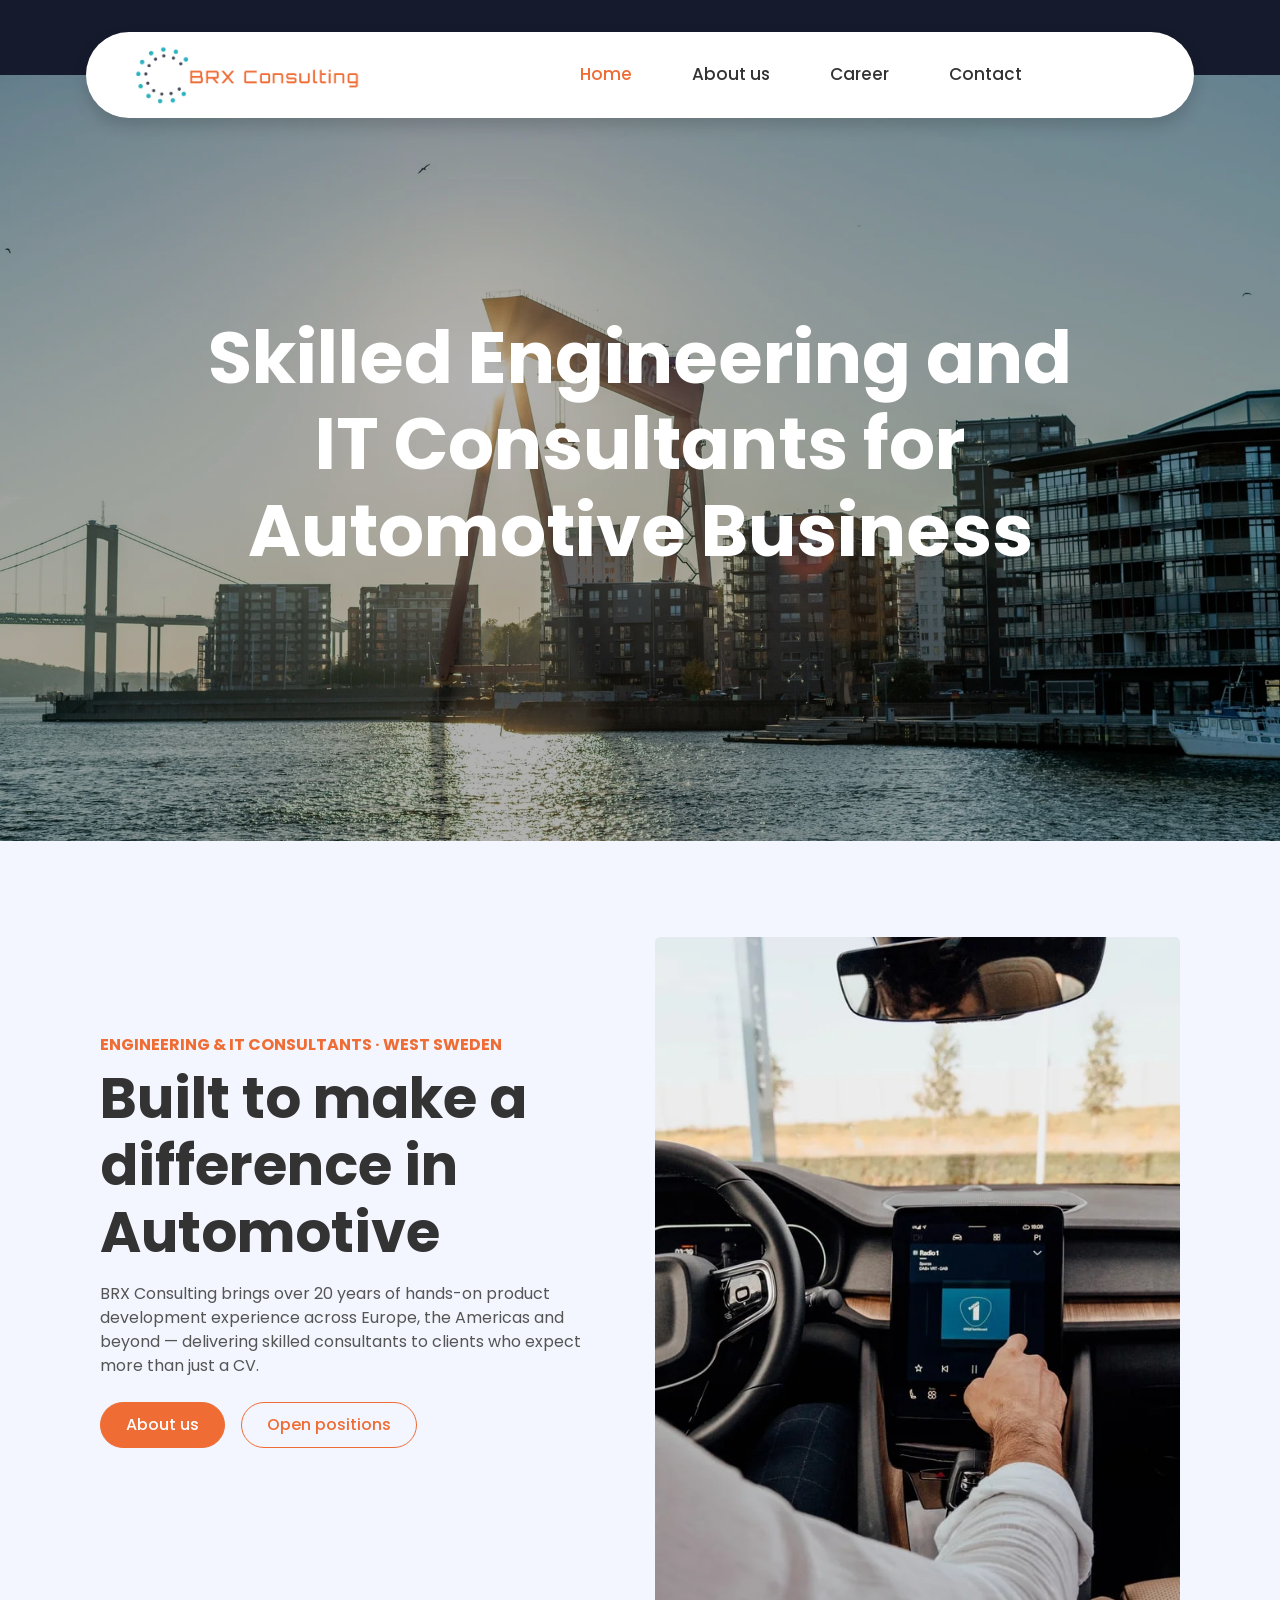
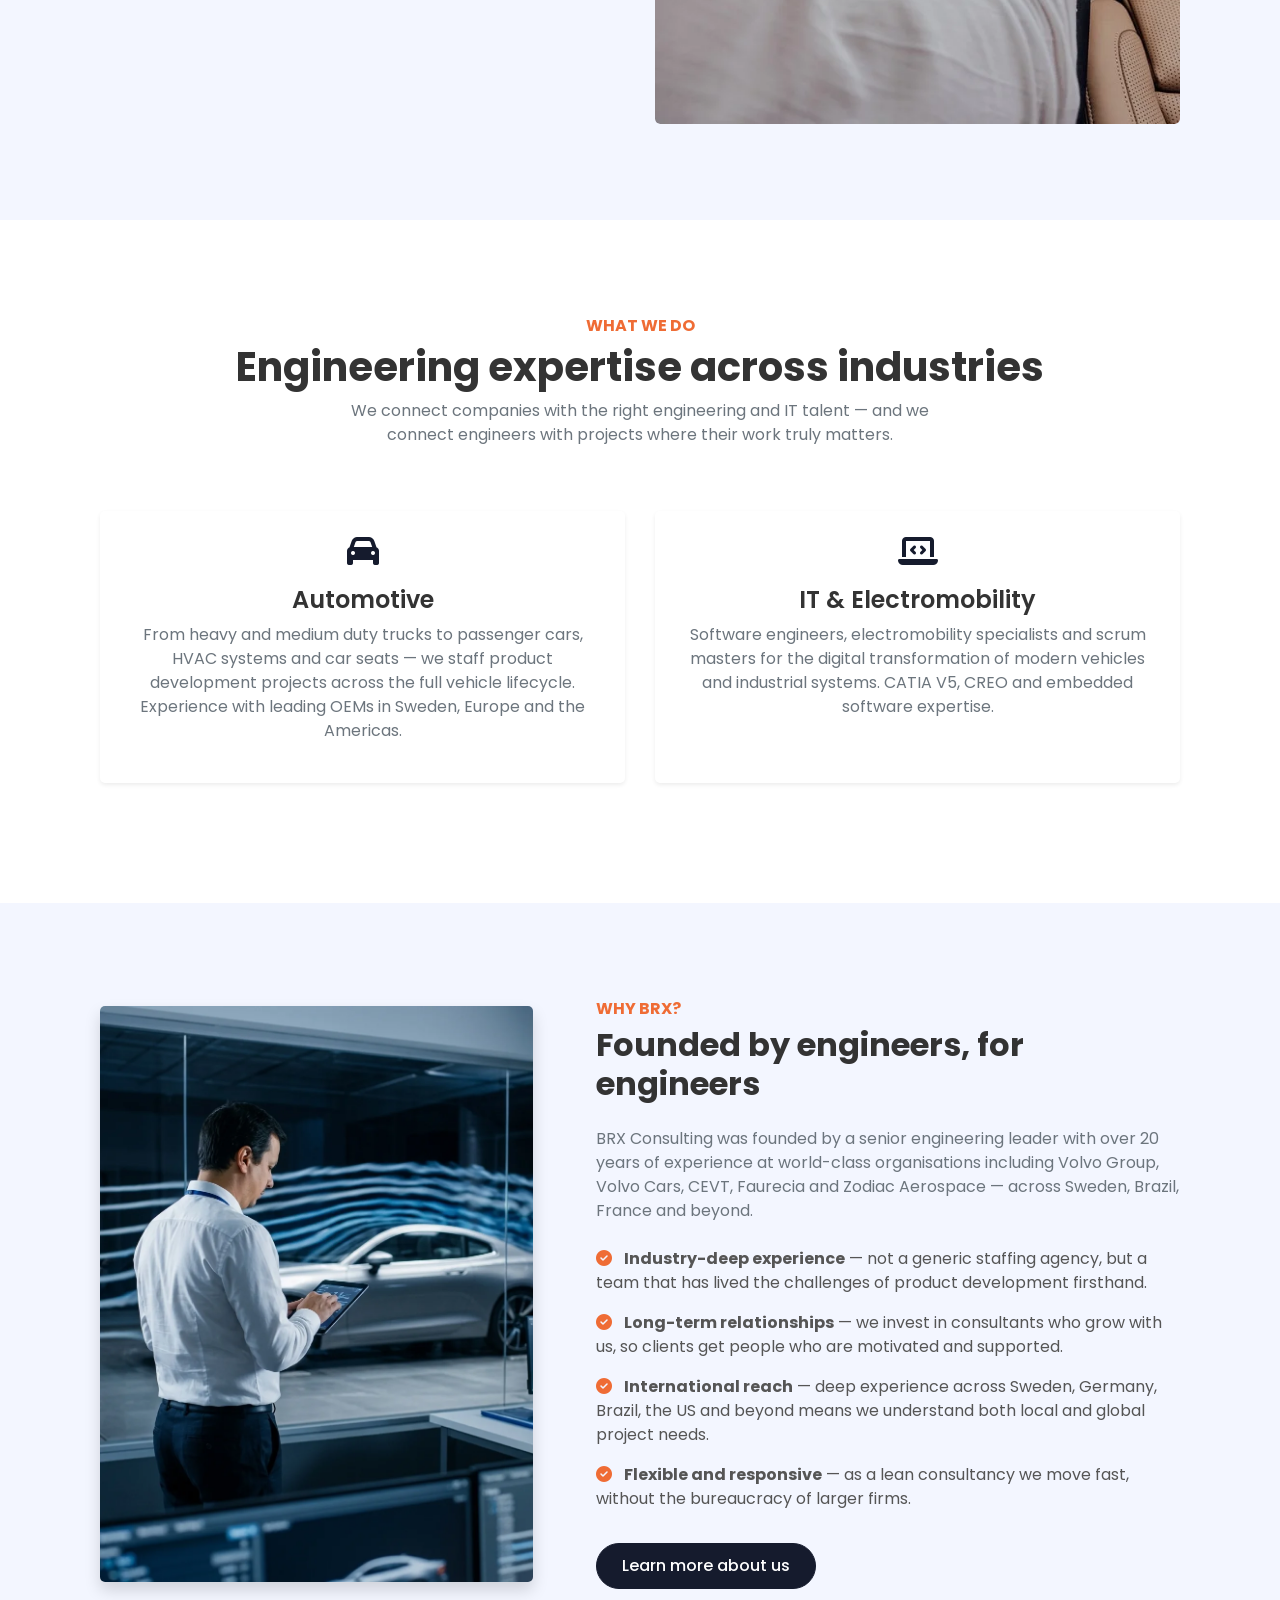
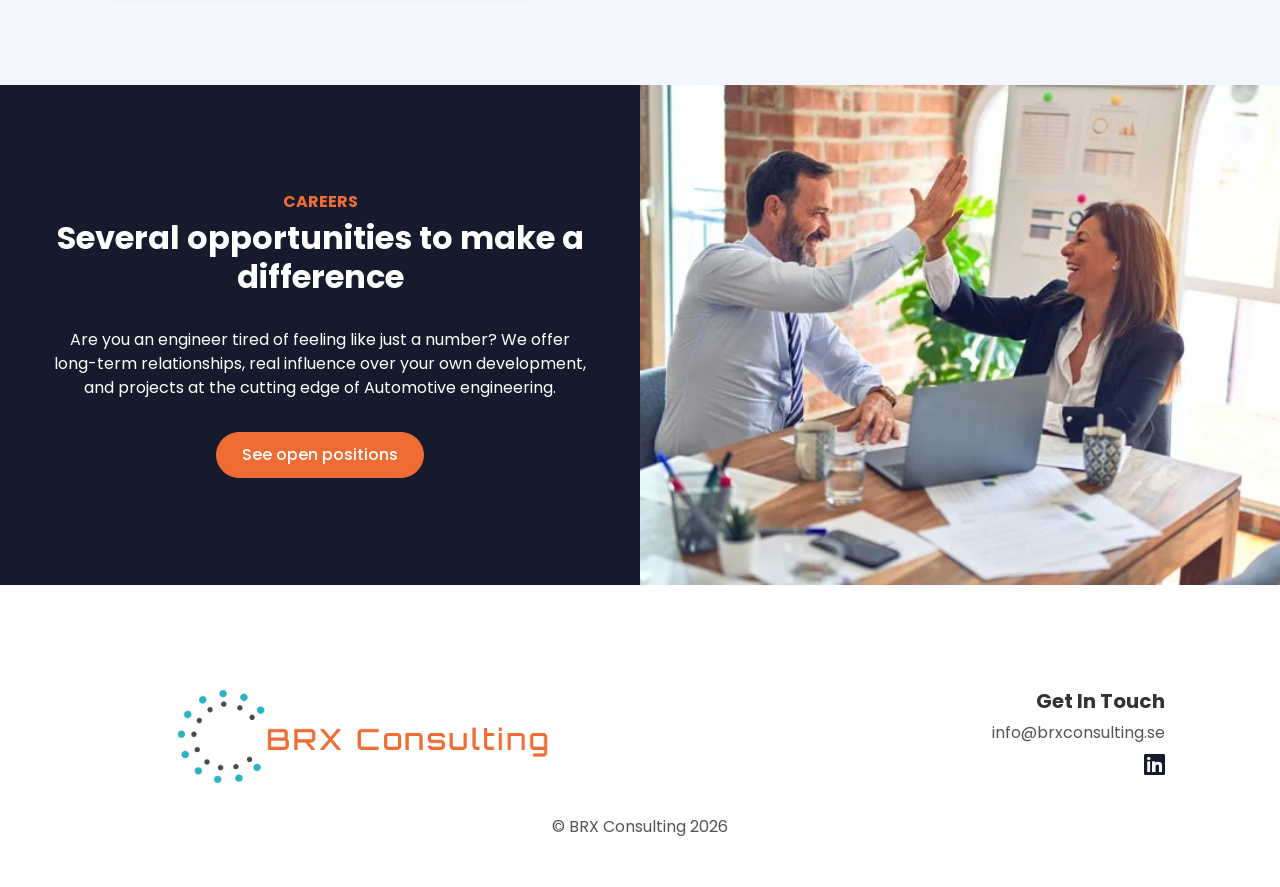
==== index.html @ 9d663b96 "Normalize navbar across pages to match index.html" ====
<!doctype html>
<html lang="en">
  <head>
    <!-- Google tag (gtag.js) -->
    <script
      async
      src="https://www.googletagmanager.com/gtag/js?id=G-FSFPS72T0J"
    ></script>
    <script>
      window.dataLayer = window.dataLayer || [];
      function gtag() {
        dataLayer.push(arguments);
      }
      gtag("js", new Date());

      gtag("config", "G-FSFPS72T0J");
    </script>
    <meta charset="UTF-8" />
    <meta http-equiv="X-UA-Compatible" content="IE=edge" />
    <meta name="viewport" content="width=device-width, initial-scale=1.0" />
    <meta
      name="keywords"
      content="Engineering consultants, Automotive, Sweden"
    />
    <meta
      name="description"
      content="BRX Consulting – Skilled Engineering and IT consultants specializing in Automotive industries. Based in west Sweden, serving global markets."
    />
    <title>BRX Consulting | Engineering & IT Consultants for Automotive</title>

    <!-- Favicon -->
    <link href="img/favicon.ico" rel="icon" />

    <!-- Google Web Fonts -->
    <link rel="preconnect" href="https://fonts.gstatic.com" />
    <link
      href="https://fonts.googleapis.com/css2?family=Poppins:wght@400;500;600;700&display=swap"
      rel="stylesheet"
    />

    <!-- Font Awesome -->
    <link
      rel="stylesheet"
      href="https://cdnjs.cloudflare.com/ajax/libs/font-awesome/6.1.1/css/all.min.css"
    />

    <link
      rel="preload"
      as="image"
      fetchpriority="high"
      href="img/home.webp"
      type="image/webp"
    />

    <!-- Stylesheet -->
    <link href="css/style.css" rel="stylesheet" />
  </head>
  <body>
    <div class="container-fluid bg-primary py-3 d-none d-md-block"></div>

    <!-- Navbar Start -->
    <div class="container-fluid position-relative nav-bar p-0">
      <div
        class="container-lg position-relative p-0 px-lg-3"
        style="z-index: 9"
      >
        <nav
          class="navbar navbar-expand-lg bg-white navbar-light shadow p-lg-0"
        >
          <a href="index.html" class="navbar-brand mx-md-5">
            <img src="img/logo_brx.png" height="60" alt="BRX Consulting logo" />
          </a>
          <button
            type="button"
            class="navbar-toggler"
            data-toggle="collapse"
            data-target="#navbarCollapse"
          >
            <span class="navbar-toggler-icon"></span>
          </button>
          <div
            class="collapse navbar-collapse justify-content-between"
            id="navbarCollapse"
          >
            <div class="navbar-nav m-auto py-0">
              <a href="index.html" class="nav-item nav-link active">Home</a>
              <a href="about.html" class="nav-item nav-link">About us</a>
              <a href="career.html" class="nav-item nav-link">Career</a>
              <a href="contact.html" class="nav-item nav-link">Contact</a>
            </div>
          </div>
        </nav>
      </div>
    </div>
    <!-- Navbar End -->

    <!-- Header start -->
    <header class="home-header">
      <div class="p-3" style="max-width: 900px">
        <h1 class="display-3 text-white mb-md-4">
          Skilled Engineering and IT Consultants for Automotive Business
        </h1>
      </div>
    </header>
    <!-- Header End -->

    <!-- About Start -->
    <section class="container-fluid py-5">
      <div class="container py-5">
        <div class="row">
          <div class="col-lg-6 py-lg-5 pb-3 my-lg-5 text-center text-lg-left">
            <p
              class="hero-eyebrow text-warning font-weight-bold text-uppercase mb-2"
            >
              Engineering &amp; IT Consultants · West Sweden
            </p>
            <h2 class="display-4 font-weight-bold">
              Built to make a difference in Automotive
            </h2>
            <p class="mt-3 mb-4">
              BRX Consulting brings over 20 years of hands-on product
              development experience across Europe, the Americas and beyond —
              delivering skilled consultants to clients who expect more than
              just a CV.
            </p>
            <div
              class="d-flex justify-content-center justify-content-lg-start flex-wrap gap-3"
            >
              <a href="about.html" class="btn btn-warning">About us</a>
              <a href="career.html" class="btn btn-outline-warning"
                >Open positions</a
              >
            </div>
          </div>
          <div class="col-lg-6">
            <div class="position-relative h-100 rounded overflow-hidden">
              <img
                class="img-fluid rounded shadow"
                src="img/home-about.webp"
                width="620"
                height="960"
                alt="BRX Consulting engineering team at work"
                loading="lazy"
              />
            </div>
          </div>
        </div>
      </div>
    </section>
    <!-- About End -->

    <!-- What We Do Start -->
    <div class="container-fluid py-5 bg-light">
      <div class="container py-5">
        <div class="row mb-5 text-center">
          <div class="col-12">
            <h6 class="text-warning text-uppercase font-weight-bold">
              What we do
            </h6>
            <h1 class="section-title">
              Engineering expertise across industries
            </h1>
            <p class="text-muted mx-auto" style="max-width: 600px">
              We connect companies with the right engineering and IT talent —
              and we connect engineers with projects where their work truly
              matters.
            </p>
          </div>
        </div>
        <div class="row">
          <div class="col-md-6 mb-4">
            <div class="service-card h-100 p-4 text-center shadow-sm rounded">
              <div class="service-icon mb-3">
                <i class="fas fa-car fa-2x text-primary"></i>
              </div>
              <h4>Automotive</h4>
              <p class="text-muted">
                From heavy and medium duty trucks to passenger cars, HVAC
                systems and car seats — we staff product development projects
                across the full vehicle lifecycle. Experience with leading OEMs
                in Sweden, Europe and the Americas.
              </p>
            </div>
          </div>
          <div class="col-md-6 mb-4">
            <div class="service-card h-100 p-4 text-center shadow-sm rounded">
              <div class="service-icon mb-3">
                <i class="fas fa-laptop-code fa-2x text-primary"></i>
              </div>
              <h4>IT &amp; Electromobility</h4>
              <p class="text-muted">
                Software engineers, electromobility specialists and scrum
                masters for the digital transformation of modern vehicles and
                industrial systems. CATIA V5, CREO and embedded software
                expertise.
              </p>
            </div>
          </div>
        </div>
      </div>
    </div>
    <!-- What We Do End -->

    <!-- Why BRX Start -->
    <div class="container-fluid py-5">
      <div class="container py-5">
        <div class="row align-items-center">
          <div class="col-lg-5 mb-5 mb-lg-0">
            <img
              src="img/engineer.webp"
              width="896"
              height="1195"
              alt="Engineering professionals at BRX Consulting"
              class="img-fluid rounded shadow"
              loading="lazy"
            />
          </div>
          <div class="col-lg-7 pl-lg-5">
            <h6 class="text-warning text-uppercase font-weight-bold">
              Why BRX?
            </h6>
            <h2 class="mb-4">Founded by engineers, for engineers</h2>
            <p class="text-muted">
              BRX Consulting was founded by a senior engineering leader with
              over 20 years of experience at world-class organisations including
              Volvo Group, Volvo Cars, CEVT, Faurecia and Zodiac Aerospace —
              across Sweden, Brazil, France and beyond.
            </p>
            <ul class="list-unstyled mt-4">
              <li class="mb-3">
                <i class="fas fa-check-circle text-warning mr-2"></i>
                <strong>Industry-deep experience</strong> — not a generic
                staffing agency, but a team that has lived the challenges of
                product development firsthand.
              </li>
              <li class="mb-3">
                <i class="fas fa-check-circle text-warning mr-2"></i>
                <strong>Long-term relationships</strong> — we invest in
                consultants who grow with us, so clients get people who are
                motivated and supported.
              </li>
              <li class="mb-3">
                <i class="fas fa-check-circle text-warning mr-2"></i>
                <strong>International reach</strong> — deep experience across
                Sweden, Germany, Brazil, the US and beyond means we understand
                both local and global project needs.
              </li>
              <li class="mb-3">
                <i class="fas fa-check-circle text-warning mr-2"></i>
                <strong>Flexible and responsive</strong> — as a lean consultancy
                we move fast, without the bureaucracy of larger firms.
              </li>
            </ul>
            <a href="about.html" class="btn btn-primary mt-3"
              >Learn more about us</a
            >
          </div>
        </div>
      </div>
    </div>
    <!-- Why BRX End -->

    <!-- Job Start -->
    <section class="container-fluid px-0">
      <div class="row bg-primary m-0">
        <div class="col-md-6 py-5 py-md-0 px-0">
          <div
            class="h-100 d-flex flex-column align-items-center justify-content-center text-center p-5"
          >
            <h6 class="text-warning text-uppercase font-weight-bold">
              Careers
            </h6>
            <h2 class="text-white mb-3">
              Several opportunities to make a difference
            </h2>
            <p class="text-white mt-3 mb-4">
              Are you an engineer tired of feeling like just a number? We offer
              long-term relationships, real influence over your own development,
              and projects at the cutting edge of Automotive engineering.
            </p>
            <a href="career.html" class="btn btn-warning mt-2"
              >See open positions</a
            >
          </div>
        </div>
        <div class="col-md-6 px-0" style="min-height: 500px">
          <div class="position-relative h-100">
            <img
              class="position-absolute w-100 h-100"
              src="img/job.webp"
              width="640"
              height="427"
              alt="Engineering career opportunities at BRX Consulting"
              loading="lazy"
              style="object-fit: cover"
            />
          </div>
        </div>
      </div>
    </section>
    <!-- Job End -->

    <!-- Footer Start -->
    <footer class="container-fluid footer bg-light pt-5">
      <div class="container text-center py-5">
        <div class="row">
          <div class="col-md-6 mb-4">
            <a href="index.html" class="navbar-brand m-0">
              <img class="foot-logo" src="img/logo_brx.png" alt="logo" />
            </a>
          </div>
          <div class="col-md-6 mt-2 mb-4">
            <div class="row">
              <div class="col-sm-12 text-center text-sm-right mb-3 mb-sm-0">
                <h5 class="font-weight-bold mb-2">Get In Touch</h5>
                <p class="mb-2">info@brxconsulting.se</p>
                <a
                  href="https://www.linkedin.com/company/brxconsultingsweden/"
                  target="_blank"
                  class="a-social"
                  ><i class="fa-brands fa-linkedin fa-xl"></i
                ></a>
              </div>
            </div>
          </div>
          <div class="col-12">
            <p class="m-0">
              &copy; BRX Consulting
              <span id="current-year"></span>
            </p>
          </div>
        </div>
      </div>
    </footer>
    <!-- Footer End -->

    <!-- Back to Top -->
    <button
      type="button"
      class="btn btn-warning btn-floating px-3"
      id="btn-back-to-top"
    >
      <i class="fas fa-arrow-up"></i>
    </button>

    <script src="https://code.jquery.com/jquery-3.4.1.min.js"></script>
    <script src="https://stackpath.bootstrapcdn.com/bootstrap/4.4.1/js/bootstrap.bundle.min.js"></script>
    <script src="js/main.js"></script>
  </body>
</html>
---- css/style.css ----
@charset "UTF-8";
/******* Bootstrap Theming ********/
/*!
 * Bootstrap v4.5.3 (https://getbootstrap.com/)
 * Copyright 2011-2020 The Bootstrap Authors
 * Copyright 2011-2020 Twitter, Inc.
 * Licensed under MIT (https://github.com/twbs/bootstrap/blob/main/LICENSE)
 */
:root {
  --blue: #007bff;
  --indigo: #6610f2;
  --purple: #6f42c1;
  --pink: #e83e8c;
  --red: #dc3545;
  --orange: #fd7e14;
  --yellow: #ffc107;
  --green: #28a745;
  --teal: #20c997;
  --cyan: #17a2b8;
  --white: #fff;
  --gray: #6c757d;
  --gray-dark: #343a40;
  --primary: #151b2d;
  --secondary: #62c3e7;
  --success: #28a745;
  --info: #17a2b8;
  --warning: #ef6c35;
  --danger: #dc3545;
  --light: #ffffff;
  --dark: #333333;
  --breakpoint-xs: 0;
  --breakpoint-sm: 576px;
  --breakpoint-md: 768px;
  --breakpoint-lg: 992px;
  --breakpoint-xl: 1200px;
  --font-family-sans-serif: "Poppins", sans-serif;
  --font-family-monospace:
    SFMono-Regular, Menlo, Monaco, Consolas, "Liberation Mono", "Courier New",
    monospace;
}

*,
*::before,
*::after {
  box-sizing: border-box;
}

html {
  font-family: sans-serif;
  line-height: 1.15;
  -webkit-text-size-adjust: 100%;
  -webkit-tap-highlight-color: rgba(0, 0, 0, 0);
}

article,
aside,
figcaption,
figure,
footer,
header,
hgroup,
main,
nav,
section {
  display: block;
}

body {
  margin: 0;
  font-family: "Poppins", sans-serif;
  font-size: 1rem;
  font-weight: 400;
  line-height: 1.5;
  color: #555555;
  text-align: left;
  background-color: #f3f6ff;
}

[tabindex="-1"]:focus:not(:focus-visible) {
  outline: 0 !important;
}

hr {
  box-sizing: content-box;
  height: 0;
  overflow: visible;
}

h1,
h2,
h3,
h4,
h5,
h6 {
  margin-top: 0;
  margin-bottom: 0.5rem;
}

p {
  margin-top: 0;
  margin-bottom: 1rem;
}

abbr[title],
abbr[data-original-title] {
  text-decoration: underline;
  text-decoration: underline dotted;
  cursor: help;
  border-bottom: 0;
  text-decoration-skip-ink: none;
}

address {
  margin-bottom: 1rem;
  font-style: normal;
  line-height: inherit;
}

ol,
ul,
dl {
  margin-top: 0;
  margin-bottom: 1rem;
}

ol ol,
ul ul,
ol ul,
ul ol {
  margin-bottom: 0;
}

dt {
  font-weight: 700;
}

dd {
  margin-bottom: 0.5rem;
  margin-left: 0;
}

blockquote {
  margin: 0 0 1rem;
}

b,
strong {
  font-weight: bolder;
}

small {
  font-size: 80%;
}

sub,
sup {
  position: relative;
  font-size: 75%;
  line-height: 0;
  vertical-align: baseline;
}

sub {
  bottom: -0.25em;
}

sup {
  top: -0.5em;
}

a {
  color: #151b2d;
  text-decoration: none;
  background-color: transparent;
}
a:hover {
  color: black;
  text-decoration: underline;
}

a:not([href]):not([class]) {
  color: inherit;
  text-decoration: none;
}
a:not([href]):not([class]):hover {
  color: inherit;
  text-decoration: none;
}

pre,
code,
kbd,
samp {
  font-family:
    SFMono-Regular, Menlo, Monaco, Consolas, "Liberation Mono", "Courier New",
    monospace;
  font-size: 1em;
}

pre {
  margin-top: 0;
  margin-bottom: 1rem;
  overflow: auto;
  -ms-overflow-style: scrollbar;
}

figure {
  margin: 0 0 1rem;
}

img {
  vertical-align: middle;
  border-style: none;
}

svg {
  overflow: hidden;
  vertical-align: middle;
}

table {
  border-collapse: collapse;
}

caption {
  padding-top: 0.75rem;
  padding-bottom: 0.75rem;
  color: #6c757d;
  text-align: left;
  caption-side: bottom;
}

th {
  text-align: inherit;
  text-align: -webkit-match-parent;
}

label {
  display: inline-block;
  margin-bottom: 0.5rem;
}

button {
  border-radius: 0;
}

button:focus {
  outline: 1px dotted;
  outline: 5px auto -webkit-focus-ring-color;
}

input,
button,
select,
optgroup,
textarea {
  margin: 0;
  font-family: inherit;
  font-size: inherit;
  line-height: inherit;
}

button,
input {
  overflow: visible;
}

button,
select {
  text-transform: none;
}

[role="button"] {
  cursor: pointer;
}

select {
  word-wrap: normal;
}

button,
[type="button"],
[type="reset"],
[type="submit"] {
  -webkit-appearance: button;
}

button:not(:disabled),
[type="button"]:not(:disabled),
[type="reset"]:not(:disabled),
[type="submit"]:not(:disabled) {
  cursor: pointer;
}

button::-moz-focus-inner,
[type="button"]::-moz-focus-inner,
[type="reset"]::-moz-focus-inner,
[type="submit"]::-moz-focus-inner {
  padding: 0;
  border-style: none;
}

input[type="radio"],
input[type="checkbox"] {
  box-sizing: border-box;
  padding: 0;
}

textarea {
  overflow: auto;
  resize: vertical;
}

fieldset {
  min-width: 0;
  padding: 0;
  margin: 0;
  border: 0;
}

legend {
  display: block;
  width: 100%;
  max-width: 100%;
  padding: 0;
  margin-bottom: 0.5rem;
  font-size: 1.5rem;
}
@media (max-width: 1200px) {
  legend {
    font-size: calc(1.275rem + 0.3vw);
  }
}
legend {
  line-height: inherit;
  color: inherit;
  white-space: normal;
}

progress {
  vertical-align: baseline;
}

[type="number"]::-webkit-inner-spin-button,
[type="number"]::-webkit-outer-spin-button {
  height: auto;
}

[type="search"] {
  outline-offset: -2px;
  -webkit-appearance: none;
}

[type="search"]::-webkit-search-decoration {
  -webkit-appearance: none;
}

::-webkit-file-upload-button {
  font: inherit;
  -webkit-appearance: button;
}

output {
  display: inline-block;
}

summary {
  display: list-item;
  cursor: pointer;
}

template {
  display: none;
}

[hidden] {
  display: none !important;
}

h1,
h2,
h3,
h4,
h5,
h6,
.h1,
.h2,
.h3,
.h4,
.h5,
.h6 {
  margin-bottom: 0.5rem;
  font-weight: 500;
  line-height: 1.2;
  color: #333333;
}

h1,
.h1 {
  font-size: 2.5rem;
}
@media (max-width: 1200px) {
  h1,
  .h1 {
    font-size: calc(1.375rem + 1.5vw);
  }
}

h2,
.h2 {
  font-size: 2rem;
}
@media (max-width: 1200px) {
  h2,
  .h2 {
    font-size: calc(1.325rem + 0.9vw);
  }
}

h3,
.h3 {
  font-size: 1.75rem;
}
@media (max-width: 1200px) {
  h3,
  .h3 {
    font-size: calc(1.3rem + 0.6vw);
  }
}

h4,
.h4 {
  font-size: 1.5rem;
}
@media (max-width: 1200px) {
  h4,
  .h4 {
    font-size: calc(1.275rem + 0.3vw);
  }
}

h5,
.h5 {
  font-size: 1.25rem;
}

h6,
.h6 {
  font-size: 1rem;
}

.lead {
  font-size: 1.25rem;
  font-weight: 300;
}

.display-1 {
  font-size: 6rem;
}
@media (max-width: 1200px) {
  .display-1 {
    font-size: calc(1.725rem + 5.7vw);
  }
}
.display-1 {
  font-weight: 300;
  line-height: 1.2;
}

.display-2 {
  font-size: 5.5rem;
}
@media (max-width: 1200px) {
  .display-2 {
    font-size: calc(1.675rem + 5.1vw);
  }
}
.display-2 {
  font-weight: 300;
  line-height: 1.2;
}

.display-3 {
  font-size: 4.5rem;
}
@media (max-width: 1200px) {
  .display-3 {
    font-size: calc(1.575rem + 3.9vw);
  }
}
.display-3 {
  font-weight: 300;
  line-height: 1.2;
}

.display-4 {
  font-size: 3.5rem;
}
@media (max-width: 1200px) {
  .display-4 {
    font-size: calc(1.475rem + 2.7vw);
  }
}
.display-4 {
  font-weight: 300;
  line-height: 1.2;
}

hr {
  margin-top: 1rem;
  margin-bottom: 1rem;
  border: 0;
  border-top: 1px solid rgba(0, 0, 0, 0.1);
}

small,
.small {
  font-size: 80%;
  font-weight: 400;
}

mark,
.mark {
  padding: 0.2em;
  background-color: #fcf8e3;
}

.list-unstyled {
  padding-left: 0;
  list-style: none;
}

.list-inline {
  padding-left: 0;
  list-style: none;
}

.list-inline-item {
  display: inline-block;
}
.list-inline-item:not(:last-child) {
  margin-right: 0.5rem;
}

.initialism {
  font-size: 90%;
  text-transform: uppercase;
}

.blockquote {
  margin-bottom: 1rem;
  font-size: 1.25rem;
}

.blockquote-footer {
  display: block;
  font-size: 80%;
  color: #6c757d;
}
.blockquote-footer::before {
  content: "— ";
}

.img-fluid {
  max-width: 100%;
  height: auto;
}

.img-thumbnail {
  padding: 0.25rem;
  background-color: #f3f6ff;
  border: 1px solid #dee2e6;
  border-radius: 5px;
  max-width: 100%;
  height: auto;
}

.figure {
  display: inline-block;
}

.figure-img {
  margin-bottom: 0.5rem;
  line-height: 1;
}

.figure-caption {
  font-size: 90%;
  color: #6c757d;
}

code {
  font-size: 87.5%;
  color: #e83e8c;
  word-wrap: break-word;
}
a > code {
  color: inherit;
}

kbd {
  padding: 0.2rem 0.4rem;
  font-size: 87.5%;
  color: #fff;
  background-color: #212529;
  border-radius: 0.2rem;
}
kbd kbd {
  padding: 0;
  font-size: 100%;
  font-weight: 700;
}

pre {
  display: block;
  font-size: 87.5%;
  color: #212529;
}
pre code {
  font-size: inherit;
  color: inherit;
  word-break: normal;
}

.pre-scrollable {
  max-height: 340px;
  overflow-y: scroll;
}

.container,
.container-fluid,
.container-xl,
.container-lg,
.container-md,
.container-sm {
  width: 100%;
  padding-right: 15px;
  padding-left: 15px;
  margin-right: auto;
  margin-left: auto;
}

@media (min-width: 576px) {
  .container-sm,
  .container {
    max-width: 540px;
  }
}
@media (min-width: 768px) {
  .container-md,
  .container-sm,
  .container {
    max-width: 720px;
  }
}
@media (min-width: 992px) {
  .container-lg,
  .container-md,
  .container-sm,
  .container {
    max-width: 960px;
  }
}
@media (min-width: 1200px) {
  .container-xl,
  .container-lg,
  .container-md,
  .container-sm,
  .container {
    max-width: 1140px;
  }
}
.row {
  display: flex;
  flex-wrap: wrap;
  margin-right: -calc(15px);
  margin-left: -calc(15px);
}

.no-gutters {
  margin-right: 0;
  margin-left: 0;
}
.no-gutters > .col,
.no-gutters > [class*="col-"] {
  padding-right: 0;
  padding-left: 0;
}

.col-xl,
.col-xl-auto,
.col-xl-12,
.col-xl-11,
.col-xl-10,
.col-xl-9,
.col-xl-8,
.col-xl-7,
.col-xl-6,
.col-xl-5,
.col-xl-4,
.col-xl-3,
.col-xl-2,
.col-xl-1,
.col-lg,
.col-lg-auto,
.col-lg-12,
.col-lg-11,
.col-lg-10,
.col-lg-9,
.col-lg-8,
.col-lg-7,
.col-lg-6,
.col-lg-5,
.col-lg-4,
.col-lg-3,
.col-lg-2,
.col-lg-1,
.col-md,
.col-md-auto,
.col-md-12,
.col-md-11,
.col-md-10,
.col-md-9,
.col-md-8,
.col-md-7,
.col-md-6,
.col-md-5,
.col-md-4,
.col-md-3,
.col-md-2,
.col-md-1,
.col-sm,
.col-sm-auto,
.col-sm-12,
.col-sm-11,
.col-sm-10,
.col-sm-9,
.col-sm-8,
.col-sm-7,
.col-sm-6,
.col-sm-5,
.col-sm-4,
.col-sm-3,
.col-sm-2,
.col-sm-1,
.col,
.col-auto,
.col-12,
.col-11,
.col-10,
.col-9,
.col-8,
.col-7,
.col-6,
.col-5,
.col-4,
.col-3,
.col-2,
.col-1 {
  position: relative;
  width: 100%;
  padding-right: 15px;
  padding-left: 15px;
}

.col {
  flex-basis: 0;
  flex-grow: 1;
  max-width: 100%;
}

.row-cols-1 > * {
  flex: 0 0 100%;
  max-width: 100%;
}

.row-cols-2 > * {
  flex: 0 0 50%;
  max-width: 50%;
}

.row-cols-3 > * {
  flex: 0 0 33.3333333333%;
  max-width: 33.3333333333%;
}

.row-cols-4 > * {
  flex: 0 0 25%;
  max-width: 25%;
}

.row-cols-5 > * {
  flex: 0 0 20%;
  max-width: 20%;
}

.row-cols-6 > * {
  flex: 0 0 16.6666666667%;
  max-width: 16.6666666667%;
}

.col-auto {
  flex: 0 0 auto;
  width: auto;
  max-width: 100%;
}

.col-1 {
  flex: 0 0 8.3333333333%;
  max-width: 8.3333333333%;
}

.col-2 {
  flex: 0 0 16.6666666667%;
  max-width: 16.6666666667%;
}

.col-3 {
  flex: 0 0 25%;
  max-width: 25%;
}

.col-4 {
  flex: 0 0 33.3333333333%;
  max-width: 33.3333333333%;
}

.col-5 {
  flex: 0 0 41.6666666667%;
  max-width: 41.6666666667%;
}

.col-6 {
  flex: 0 0 50%;
  max-width: 50%;
}

.col-7 {
  flex: 0 0 58.3333333333%;
  max-width: 58.3333333333%;
}

.col-8 {
  flex: 0 0 66.6666666667%;
  max-width: 66.6666666667%;
}

.col-9 {
  flex: 0 0 75%;
  max-width: 75%;
}

.col-10 {
  flex: 0 0 83.3333333333%;
  max-width: 83.3333333333%;
}

.col-11 {
  flex: 0 0 91.6666666667%;
  max-width: 91.6666666667%;
}

.col-12 {
  flex: 0 0 100%;
  max-width: 100%;
}

.order-first {
  order: -1;
}

.order-last {
  order: 13;
}

.order-0 {
  order: 0;
}

.order-1 {
  order: 1;
}

.order-2 {
  order: 2;
}

.order-3 {
  order: 3;
}

.order-4 {
  order: 4;
}

.order-5 {
  order: 5;
}

.order-6 {
  order: 6;
}

.order-7 {
  order: 7;
}

.order-8 {
  order: 8;
}

.order-9 {
  order: 9;
}

.order-10 {
  order: 10;
}

.order-11 {
  order: 11;
}

.order-12 {
  order: 12;
}

.offset-1 {
  margin-left: 8.3333333333%;
}

.offset-2 {
  margin-left: 16.6666666667%;
}

.offset-3 {
  margin-left: 25%;
}

.offset-4 {
  margin-left: 33.3333333333%;
}

.offset-5 {
  margin-left: 41.6666666667%;
}

.offset-6 {
  margin-left: 50%;
}

.offset-7 {
  margin-left: 58.3333333333%;
}

.offset-8 {
  margin-left: 66.6666666667%;
}

.offset-9 {
  margin-left: 75%;
}

.offset-10 {
  margin-left: 83.3333333333%;
}

.offset-11 {
  margin-left: 91.6666666667%;
}

@media (min-width: 576px) {
  .col-sm {
    flex-basis: 0;
    flex-grow: 1;
    max-width: 100%;
  }
  .row-cols-sm-1 > * {
    flex: 0 0 100%;
    max-width: 100%;
  }
  .row-cols-sm-2 > * {
    flex: 0 0 50%;
    max-width: 50%;
  }
  .row-cols-sm-3 > * {
    flex: 0 0 33.3333333333%;
    max-width: 33.3333333333%;
  }
  .row-cols-sm-4 > * {
    flex: 0 0 25%;
    max-width: 25%;
  }
  .row-cols-sm-5 > * {
    flex: 0 0 20%;
    max-width: 20%;
  }
  .row-cols-sm-6 > * {
    flex: 0 0 16.6666666667%;
    max-width: 16.6666666667%;
  }
  .col-sm-auto {
    flex: 0 0 auto;
    width: auto;
    max-width: 100%;
  }
  .col-sm-1 {
    flex: 0 0 8.3333333333%;
    max-width: 8.3333333333%;
  }
  .col-sm-2 {
    flex: 0 0 16.6666666667%;
    max-width: 16.6666666667%;
  }
  .col-sm-3 {
    flex: 0 0 25%;
    max-width: 25%;
  }
  .col-sm-4 {
    flex: 0 0 33.3333333333%;
    max-width: 33.3333333333%;
  }
  .col-sm-5 {
    flex: 0 0 41.6666666667%;
    max-width: 41.6666666667%;
  }
  .col-sm-6 {
    flex: 0 0 50%;
    max-width: 50%;
  }
  .col-sm-7 {
    flex: 0 0 58.3333333333%;
    max-width: 58.3333333333%;
  }
  .col-sm-8 {
    flex: 0 0 66.6666666667%;
    max-width: 66.6666666667%;
  }
  .col-sm-9 {
    flex: 0 0 75%;
    max-width: 75%;
  }
  .col-sm-10 {
    flex: 0 0 83.3333333333%;
    max-width: 83.3333333333%;
  }
  .col-sm-11 {
    flex: 0 0 91.6666666667%;
    max-width: 91.6666666667%;
  }
  .col-sm-12 {
    flex: 0 0 100%;
    max-width: 100%;
  }
  .order-sm-first {
    order: -1;
  }
  .order-sm-last {
    order: 13;
  }
  .order-sm-0 {
    order: 0;
  }
  .order-sm-1 {
    order: 1;
  }
  .order-sm-2 {
    order: 2;
  }
  .order-sm-3 {
    order: 3;
  }
  .order-sm-4 {
    order: 4;
  }
  .order-sm-5 {
    order: 5;
  }
  .order-sm-6 {
    order: 6;
  }
  .order-sm-7 {
    order: 7;
  }
  .order-sm-8 {
    order: 8;
  }
  .order-sm-9 {
    order: 9;
  }
  .order-sm-10 {
    order: 10;
  }
  .order-sm-11 {
    order: 11;
  }
  .order-sm-12 {
    order: 12;
  }
  .offset-sm-0 {
    margin-left: 0;
  }
  .offset-sm-1 {
    margin-left: 8.3333333333%;
  }
  .offset-sm-2 {
    margin-left: 16.6666666667%;
  }
  .offset-sm-3 {
    margin-left: 25%;
  }
  .offset-sm-4 {
    margin-left: 33.3333333333%;
  }
  .offset-sm-5 {
    margin-left: 41.6666666667%;
  }
  .offset-sm-6 {
    margin-left: 50%;
  }
  .offset-sm-7 {
    margin-left: 58.3333333333%;
  }
  .offset-sm-8 {
    margin-left: 66.6666666667%;
  }
  .offset-sm-9 {
    margin-left: 75%;
  }
  .offset-sm-10 {
    margin-left: 83.3333333333%;
  }
  .offset-sm-11 {
    margin-left: 91.6666666667%;
  }
}
@media (min-width: 768px) {
  .col-md {
    flex-basis: 0;
    flex-grow: 1;
    max-width: 100%;
  }
  .row-cols-md-1 > * {
    flex: 0 0 100%;
    max-width: 100%;
  }
  .row-cols-md-2 > * {
    flex: 0 0 50%;
    max-width: 50%;
  }
  .row-cols-md-3 > * {
    flex: 0 0 33.3333333333%;
    max-width: 33.3333333333%;
  }
  .row-cols-md-4 > * {
    flex: 0 0 25%;
    max-width: 25%;
  }
  .row-cols-md-5 > * {
    flex: 0 0 20%;
    max-width: 20%;
  }
  .row-cols-md-6 > * {
    flex: 0 0 16.6666666667%;
    max-width: 16.6666666667%;
  }
  .col-md-auto {
    flex: 0 0 auto;
    width: auto;
    max-width: 100%;
  }
  .col-md-1 {
    flex: 0 0 8.3333333333%;
    max-width: 8.3333333333%;
  }
  .col-md-2 {
    flex: 0 0 16.6666666667%;
    max-width: 16.6666666667%;
  }
  .col-md-3 {
    flex: 0 0 25%;
    max-width: 25%;
  }
  .col-md-4 {
    flex: 0 0 33.3333333333%;
    max-width: 33.3333333333%;
  }
  .col-md-5 {
    flex: 0 0 41.6666666667%;
    max-width: 41.6666666667%;
  }
  .col-md-6 {
    flex: 0 0 50%;
    max-width: 50%;
  }
  .col-md-7 {
    flex: 0 0 58.3333333333%;
    max-width: 58.3333333333%;
  }
  .col-md-8 {
    flex: 0 0 66.6666666667%;
    max-width: 66.6666666667%;
  }
  .col-md-9 {
    flex: 0 0 75%;
    max-width: 75%;
  }
  .col-md-10 {
    flex: 0 0 83.3333333333%;
    max-width: 83.3333333333%;
  }
  .col-md-11 {
    flex: 0 0 91.6666666667%;
    max-width: 91.6666666667%;
  }
  .col-md-12 {
    flex: 0 0 100%;
    max-width: 100%;
  }
  .order-md-first {
    order: -1;
  }
  .order-md-last {
    order: 13;
  }
  .order-md-0 {
    order: 0;
  }
  .order-md-1 {
    order: 1;
  }
  .order-md-2 {
    order: 2;
  }
  .order-md-3 {
    order: 3;
  }
  .order-md-4 {
    order: 4;
  }
  .order-md-5 {
    order: 5;
  }
  .order-md-6 {
    order: 6;
  }
  .order-md-7 {
    order: 7;
  }
  .order-md-8 {
    order: 8;
  }
  .order-md-9 {
    order: 9;
  }
  .order-md-10 {
    order: 10;
  }
  .order-md-11 {
    order: 11;
  }
  .order-md-12 {
    order: 12;
  }
  .offset-md-0 {
    margin-left: 0;
  }
  .offset-md-1 {
    margin-left: 8.3333333333%;
  }
  .offset-md-2 {
    margin-left: 16.6666666667%;
  }
  .offset-md-3 {
    margin-left: 25%;
  }
  .offset-md-4 {
    margin-left: 33.3333333333%;
  }
  .offset-md-5 {
    margin-left: 41.6666666667%;
  }
  .offset-md-6 {
    margin-left: 50%;
  }
  .offset-md-7 {
    margin-left: 58.3333333333%;
  }
  .offset-md-8 {
    margin-left: 66.6666666667%;
  }
  .offset-md-9 {
    margin-left: 75%;
  }
  .offset-md-10 {
    margin-left: 83.3333333333%;
  }
  .offset-md-11 {
    margin-left: 91.6666666667%;
  }
}
@media (min-width: 992px) {
  .col-lg {
    flex-basis: 0;
    flex-grow: 1;
    max-width: 100%;
  }
  .row-cols-lg-1 > * {
    flex: 0 0 100%;
    max-width: 100%;
  }
  .row-cols-lg-2 > * {
    flex: 0 0 50%;
    max-width: 50%;
  }
  .row-cols-lg-3 > * {
    flex: 0 0 33.3333333333%;
    max-width: 33.3333333333%;
  }
  .row-cols-lg-4 > * {
    flex: 0 0 25%;
    max-width: 25%;
  }
  .row-cols-lg-5 > * {
    flex: 0 0 20%;
    max-width: 20%;
  }
  .row-cols-lg-6 > * {
    flex: 0 0 16.6666666667%;
    max-width: 16.6666666667%;
  }
  .col-lg-auto {
    flex: 0 0 auto;
    width: auto;
    max-width: 100%;
  }
  .col-lg-1 {
    flex: 0 0 8.3333333333%;
    max-width: 8.3333333333%;
  }
  .col-lg-2 {
    flex: 0 0 16.6666666667%;
    max-width: 16.6666666667%;
  }
  .col-lg-3 {
    flex: 0 0 25%;
    max-width: 25%;
  }
  .col-lg-4 {
    flex: 0 0 33.3333333333%;
    max-width: 33.3333333333%;
  }
  .col-lg-5 {
    flex: 0 0 41.6666666667%;
    max-width: 41.6666666667%;
  }
  .col-lg-6 {
    flex: 0 0 50%;
    max-width: 50%;
  }
  .col-lg-7 {
    flex: 0 0 58.3333333333%;
    max-width: 58.3333333333%;
  }
  .col-lg-8 {
    flex: 0 0 66.6666666667%;
    max-width: 66.6666666667%;
  }
  .col-lg-9 {
    flex: 0 0 75%;
    max-width: 75%;
  }
  .col-lg-10 {
    flex: 0 0 83.3333333333%;
    max-width: 83.3333333333%;
  }
  .col-lg-11 {
    flex: 0 0 91.6666666667%;
    max-width: 91.6666666667%;
  }
  .col-lg-12 {
    flex: 0 0 100%;
    max-width: 100%;
  }
  .order-lg-first {
    order: -1;
  }
  .order-lg-last {
    order: 13;
  }
  .order-lg-0 {
    order: 0;
  }
  .order-lg-1 {
    order: 1;
  }
  .order-lg-2 {
    order: 2;
  }
  .order-lg-3 {
    order: 3;
  }
  .order-lg-4 {
    order: 4;
  }
  .order-lg-5 {
    order: 5;
  }
  .order-lg-6 {
    order: 6;
  }
  .order-lg-7 {
    order: 7;
  }
  .order-lg-8 {
    order: 8;
  }
  .order-lg-9 {
    order: 9;
  }
  .order-lg-10 {
    order: 10;
  }
  .order-lg-11 {
    order: 11;
  }
  .order-lg-12 {
    order: 12;
  }
  .offset-lg-0 {
    margin-left: 0;
  }
  .offset-lg-1 {
    margin-left: 8.3333333333%;
  }
  .offset-lg-2 {
    margin-left: 16.6666666667%;
  }
  .offset-lg-3 {
    margin-left: 25%;
  }
  .offset-lg-4 {
    margin-left: 33.3333333333%;
  }
  .offset-lg-5 {
    margin-left: 41.6666666667%;
  }
  .offset-lg-6 {
    margin-left: 50%;
  }
  .offset-lg-7 {
    margin-left: 58.3333333333%;
  }
  .offset-lg-8 {
    margin-left: 66.6666666667%;
  }
  .offset-lg-9 {
    margin-left: 75%;
  }
  .offset-lg-10 {
    margin-left: 83.3333333333%;
  }
  .offset-lg-11 {
    margin-left: 91.6666666667%;
  }
}
@media (min-width: 1200px) {
  .col-xl {
    flex-basis: 0;
    flex-grow: 1;
    max-width: 100%;
  }
  .row-cols-xl-1 > * {
    flex: 0 0 100%;
    max-width: 100%;
  }
  .row-cols-xl-2 > * {
    flex: 0 0 50%;
    max-width: 50%;
  }
  .row-cols-xl-3 > * {
    flex: 0 0 33.3333333333%;
    max-width: 33.3333333333%;
  }
  .row-cols-xl-4 > * {
    flex: 0 0 25%;
    max-width: 25%;
  }
  .row-cols-xl-5 > * {
    flex: 0 0 20%;
    max-width: 20%;
  }
  .row-cols-xl-6 > * {
    flex: 0 0 16.6666666667%;
    max-width: 16.6666666667%;
  }
  .col-xl-auto {
    flex: 0 0 auto;
    width: auto;
    max-width: 100%;
  }
  .col-xl-1 {
    flex: 0 0 8.3333333333%;
    max-width: 8.3333333333%;
  }
  .col-xl-2 {
    flex: 0 0 16.6666666667%;
    max-width: 16.6666666667%;
  }
  .col-xl-3 {
    flex: 0 0 25%;
    max-width: 25%;
  }
  .col-xl-4 {
    flex: 0 0 33.3333333333%;
    max-width: 33.3333333333%;
  }
  .col-xl-5 {
    flex: 0 0 41.6666666667%;
    max-width: 41.6666666667%;
  }
  .col-xl-6 {
    flex: 0 0 50%;
    max-width: 50%;
  }
  .col-xl-7 {
    flex: 0 0 58.3333333333%;
    max-width: 58.3333333333%;
  }
  .col-xl-8 {
    flex: 0 0 66.6666666667%;
    max-width: 66.6666666667%;
  }
  .col-xl-9 {
    flex: 0 0 75%;
    max-width: 75%;
  }
  .col-xl-10 {
    flex: 0 0 83.3333333333%;
    max-width: 83.3333333333%;
  }
  .col-xl-11 {
    flex: 0 0 91.6666666667%;
    max-width: 91.6666666667%;
  }
  .col-xl-12 {
    flex: 0 0 100%;
    max-width: 100%;
  }
  .order-xl-first {
    order: -1;
  }
  .order-xl-last {
    order: 13;
  }
  .order-xl-0 {
    order: 0;
  }
  .order-xl-1 {
    order: 1;
  }
  .order-xl-2 {
    order: 2;
  }
  .order-xl-3 {
    order: 3;
  }
  .order-xl-4 {
    order: 4;
  }
  .order-xl-5 {
    order: 5;
  }
  .order-xl-6 {
    order: 6;
  }
  .order-xl-7 {
    order: 7;
  }
  .order-xl-8 {
    order: 8;
  }
  .order-xl-9 {
    order: 9;
  }
  .order-xl-10 {
    order: 10;
  }
  .order-xl-11 {
    order: 11;
  }
  .order-xl-12 {
    order: 12;
  }
  .offset-xl-0 {
    margin-left: 0;
  }
  .offset-xl-1 {
    margin-left: 8.3333333333%;
  }
  .offset-xl-2 {
    margin-left: 16.6666666667%;
  }
  .offset-xl-3 {
    margin-left: 25%;
  }
  .offset-xl-4 {
    margin-left: 33.3333333333%;
  }
  .offset-xl-5 {
    margin-left: 41.6666666667%;
  }
  .offset-xl-6 {
    margin-left: 50%;
  }
  .offset-xl-7 {
    margin-left: 58.3333333333%;
  }
  .offset-xl-8 {
    margin-left: 66.6666666667%;
  }
  .offset-xl-9 {
    margin-left: 75%;
  }
  .offset-xl-10 {
    margin-left: 83.3333333333%;
  }
  .offset-xl-11 {
    margin-left: 91.6666666667%;
  }
}
.table {
  width: 100%;
  margin-bottom: 1rem;
  color: #555555;
}
.table th,
.table td {
  padding: 0.75rem;
  vertical-align: top;
  border-top: 1px solid #dee2e6;
}
.table thead th {
  vertical-align: bottom;
  border-bottom: 2px solid #dee2e6;
}
.table tbody + tbody {
  border-top: 2px solid #dee2e6;
}

.table-sm th,
.table-sm td {
  padding: 0.3rem;
}

.table-bordered {
  border: 1px solid #dee2e6;
}
.table-bordered th,
.table-bordered td {
  border: 1px solid #dee2e6;
}
.table-bordered thead th,
.table-bordered thead td {
  border-bottom-width: 2px;
}

.table-borderless th,
.table-borderless td,
.table-borderless thead th,
.table-borderless tbody + tbody {
  border: 0;
}

.table-striped tbody tr:nth-of-type(odd) {
  background-color: rgba(0, 0, 0, 0.05);
}

.table-hover tbody tr:hover {
  color: #555555;
  background-color: rgba(0, 0, 0, 0.075);
}

.table-primary,
.table-primary > th,
.table-primary > td {
  background-color: rgb(189.48, 191.16, 196.2);
}
.table-primary th,
.table-primary td,
.table-primary thead th,
.table-primary tbody + tbody {
  border-color: rgb(133.32, 136.44, 145.8);
}

.table-hover .table-primary:hover {
  background-color: rgb(176.0408108108, 178.0654054054, 184.1391891892);
}
.table-hover .table-primary:hover > td,
.table-hover .table-primary:hover > th {
  background-color: rgb(176.0408108108, 178.0654054054, 184.1391891892);
}

.table-secondary,
.table-secondary > th,
.table-secondary > td {
  background-color: rgb(211.04, 238.2, 248.28);
}
.table-secondary th,
.table-secondary td,
.table-secondary thead th,
.table-secondary tbody + tbody {
  border-color: rgb(173.36, 223.8, 242.52);
}

.table-hover .table-secondary:hover {
  background-color: rgb(188.9212154696, 229.746961326, 244.8987845304);
}
.table-hover .table-secondary:hover > td,
.table-hover .table-secondary:hover > th {
  background-color: rgb(188.9212154696, 229.746961326, 244.8987845304);
}

.table-success,
.table-success > th,
.table-success > td {
  background-color: rgb(194.8, 230.36, 202.92);
}
.table-success th,
.table-success td,
.table-success thead th,
.table-success tbody + tbody {
  border-color: rgb(143.2, 209.24, 158.28);
}

.table-hover .table-success:hover {
  background-color: rgb(176.7059405941, 222.9540594059, 187.2665346535);
}
.table-hover .table-success:hover > td,
.table-hover .table-success:hover > th {
  background-color: rgb(176.7059405941, 222.9540594059, 187.2665346535);
}

.table-info,
.table-info > th,
.table-info > td {
  background-color: rgb(190.04, 228.96, 235.12);
}
.table-info th,
.table-info td,
.table-info thead th,
.table-info tbody + tbody {
  border-color: rgb(134.36, 206.64, 218.08);
}

.table-hover .table-info:hover {
  background-color: rgb(170.5152475248, 221.1332673267, 229.1447524752);
}
.table-hover .table-info:hover > td,
.table-hover .table-info:hover > th {
  background-color: rgb(170.5152475248, 221.1332673267, 229.1447524752);
}

.table-warning,
.table-warning > th,
.table-warning > td {
  background-color: rgb(250.52, 213.84, 198.44);
}
.table-warning th,
.table-warning td,
.table-warning thead th,
.table-warning tbody + tbody {
  border-color: rgb(246.68, 178.56, 149.96);
}

.table-hover .table-warning:hover {
  background-color: rgb(248.648440367, 196.6450458716, 174.811559633);
}
.table-hover .table-warning:hover > td,
.table-hover .table-warning:hover > th {
  background-color: rgb(248.648440367, 196.6450458716, 174.811559633);
}

.table-danger,
.table-danger > th,
.table-danger > td {
  background-color: rgb(245.2, 198.44, 202.92);
}
.table-danger th,
.table-danger td,
.table-danger thead th,
.table-danger tbody + tbody {
  border-color: rgb(236.8, 149.96, 158.28);
}

.table-hover .table-danger:hover {
  background-color: rgb(241.4341772152, 176.7058227848, 182.9073417722);
}
.table-hover .table-danger:hover > td,
.table-hover .table-danger:hover > th {
  background-color: rgb(241.4341772152, 176.7058227848, 182.9073417722);
}

.table-light,
.table-light > th,
.table-light > td {
  background-color: white;
}
.table-light th,
.table-light td,
.table-light thead th,
.table-light tbody + tbody {
  border-color: white;
}

.table-hover .table-light:hover {
  background-color: rgb(242.25, 242.25, 242.25);
}
.table-hover .table-light:hover > td,
.table-hover .table-light:hover > th {
  background-color: rgb(242.25, 242.25, 242.25);
}

.table-dark,
.table-dark > th,
.table-dark > td {
  background-color: rgb(197.88, 197.88, 197.88);
}
.table-dark th,
.table-dark td,
.table-dark thead th,
.table-dark tbody + tbody {
  border-color: rgb(148.92, 148.92, 148.92);
}

.table-hover .table-dark:hover {
  background-color: rgb(185.13, 185.13, 185.13);
}
.table-hover .table-dark:hover > td,
.table-hover .table-dark:hover > th {
  background-color: rgb(185.13, 185.13, 185.13);
}

.table-active,
.table-active > th,
.table-active > td {
  background-color: rgba(0, 0, 0, 0.075);
}

.table-hover .table-active:hover {
  background-color: rgba(0, 0, 0, 0.075);
}
.table-hover .table-active:hover > td,
.table-hover .table-active:hover > th {
  background-color: rgba(0, 0, 0, 0.075);
}

.table .thead-dark th {
  color: #fff;
  background-color: #343a40;
  border-color: rgb(69.1465517241, 77.125, 85.1034482759);
}
.table .thead-light th {
  color: #495057;
  background-color: #e9ecef;
  border-color: #dee2e6;
}

.table-dark {
  color: #fff;
  background-color: #343a40;
}
.table-dark th,
.table-dark td,
.table-dark thead th {
  border-color: rgb(69.1465517241, 77.125, 85.1034482759);
}
.table-dark.table-bordered {
  border: 0;
}
.table-dark.table-striped tbody tr:nth-of-type(odd) {
  background-color: rgba(255, 255, 255, 0.05);
}
.table-dark.table-hover tbody tr:hover {
  color: #fff;
  background-color: rgba(255, 255, 255, 0.075);
}

@media (max-width: 575.98px) {
  .table-responsive-sm {
    display: block;
    width: 100%;
    overflow-x: auto;
    -webkit-overflow-scrolling: touch;
  }
  .table-responsive-sm > .table-bordered {
    border: 0;
  }
}
@media (max-width: 767.98px) {
  .table-responsive-md {
    display: block;
    width: 100%;
    overflow-x: auto;
    -webkit-overflow-scrolling: touch;
  }
  .table-responsive-md > .table-bordered {
    border: 0;
  }
}
@media (max-width: 991.98px) {
  .table-responsive-lg {
    display: block;
    width: 100%;
    overflow-x: auto;
    -webkit-overflow-scrolling: touch;
  }
  .table-responsive-lg > .table-bordered {
    border: 0;
  }
}
@media (max-width: 1199.98px) {
  .table-responsive-xl {
    display: block;
    width: 100%;
    overflow-x: auto;
    -webkit-overflow-scrolling: touch;
  }
  .table-responsive-xl > .table-bordered {
    border: 0;
  }
}
.table-responsive {
  display: block;
  width: 100%;
  overflow-x: auto;
  -webkit-overflow-scrolling: touch;
}
.table-responsive > .table-bordered {
  border: 0;
}

.form-control {
  display: block;
  width: 100%;
  height: calc(1.5em + 0.75rem + 2px);
  padding: 0.375rem 0.75rem;
  font-size: 1rem;
  font-weight: 400;
  line-height: 1.5;
  color: #495057;
  background-color: #fff;
  background-clip: padding-box;
  border: 1px solid #ced4da;
  border-radius: 5px;
  transition:
    border-color 0.15s ease-in-out,
    box-shadow 0.15s ease-in-out;
}
@media (prefers-reduced-motion: reduce) {
  .form-control {
    transition: none;
  }
}
.form-control::-ms-expand {
  background-color: transparent;
  border: 0;
}
.form-control:-moz-focusring {
  color: transparent;
  text-shadow: 0 0 0 #495057;
}
.form-control:focus {
  color: #495057;
  background-color: #fff;
  border-color: rgb(61.5681818182, 79.1590909091, 131.9318181818);
  outline: 0;
  box-shadow: 0 0 0 0.2rem rgba(21, 27, 45, 0.25);
}
.form-control::placeholder {
  color: #6c757d;
  opacity: 1;
}
.form-control:disabled,
.form-control[readonly] {
  background-color: #e9ecef;
  opacity: 1;
}

input[type="date"].form-control,
input[type="time"].form-control,
input[type="datetime-local"].form-control,
input[type="month"].form-control {
  appearance: none;
}

select.form-control:focus::-ms-value {
  color: #495057;
  background-color: #fff;
}

.form-control-file,
.form-control-range {
  display: block;
  width: 100%;
}

.col-form-label {
  padding-top: calc(0.375rem + 1px);
  padding-bottom: calc(0.375rem + 1px);
  margin-bottom: 0;
  font-size: inherit;
  line-height: 1.5;
}

.col-form-label-lg {
  padding-top: calc(0.5rem + 1px);
  padding-bottom: calc(0.5rem + 1px);
  font-size: 1.25rem;
  line-height: 1.5;
}

.col-form-label-sm {
  padding-top: calc(0.25rem + 1px);
  padding-bottom: calc(0.25rem + 1px);
  font-size: 0.875rem;
  line-height: 1.5;
}

.form-control-plaintext {
  display: block;
  width: 100%;
  padding: 0.375rem 0;
  margin-bottom: 0;
  font-size: 1rem;
  line-height: 1.5;
  color: #555555;
  background-color: transparent;
  border: solid transparent;
  border-width: 1px 0;
}
.form-control-plaintext.form-control-sm,
.form-control-plaintext.form-control-lg {
  padding-right: 0;
  padding-left: 0;
}

.form-control-sm {
  height: calc(1.5em + 0.5rem + 2px);
  padding: 0.25rem 0.5rem;
  font-size: 0.875rem;
  line-height: 1.5;
  border-radius: 0.2rem;
}

.form-control-lg {
  height: calc(1.5em + 1rem + 2px);
  padding: 0.5rem 1rem;
  font-size: 1.25rem;
  line-height: 1.5;
  border-radius: 0.3rem;
}

select.form-control[size],
select.form-control[multiple] {
  height: auto;
}

textarea.form-control {
  height: auto;
}

.form-group {
  margin-bottom: 1rem;
}

.form-text {
  display: block;
  margin-top: 0.25rem;
}

.form-row {
  display: flex;
  flex-wrap: wrap;
  margin-right: -5px;
  margin-left: -5px;
}
.form-row > .col,
.form-row > [class*="col-"] {
  padding-right: 5px;
  padding-left: 5px;
}

.form-check {
  position: relative;
  display: block;
  padding-left: 1.25rem;
}

.form-check-input {
  position: absolute;
  margin-top: 0.3rem;
  margin-left: -1.25rem;
}
.form-check-input[disabled] ~ .form-check-label,
.form-check-input:disabled ~ .form-check-label {
  color: #6c757d;
}

.form-check-label {
  margin-bottom: 0;
}

.form-check-inline {
  display: inline-flex;
  align-items: center;
  padding-left: 0;
  margin-right: 0.75rem;
}
.form-check-inline .form-check-input {
  position: static;
  margin-top: 0;
  margin-right: 0.3125rem;
  margin-left: 0;
}

.valid-feedback {
  display: none;
  width: 100%;
  margin-top: 0.25rem;
  font-size: 80%;
  color: #28a745;
}

.valid-tooltip {
  position: absolute;
  top: 100%;
  left: 0;
  z-index: 5;
  display: none;
  max-width: 100%;
  padding: 0.25rem 0.5rem;
  margin-top: 0.1rem;
  font-size: 0.875rem;
  line-height: 1.5;
  color: #fff;
  background-color: rgba(40, 167, 69, 0.9);
  border-radius: 5px;
}

.was-validated :valid ~ .valid-feedback,
.was-validated :valid ~ .valid-tooltip,
.is-valid ~ .valid-feedback,
.is-valid ~ .valid-tooltip {
  display: block;
}

.was-validated .form-control:valid,
.form-control.is-valid {
  border-color: #28a745;
  padding-right: calc(1.5em + 0.75rem);
  background-image: url("data:image/svg+xml,%3csvg xmlns='http://www.w3.org/2000/svg' width='8' height='8' viewBox='0 0 8 8'%3e%3cpath fill='%2328a745' d='M2.3 6.73L.6 4.53c-.4-1.04.46-1.4 1.1-.8l1.1 1.4 3.4-3.8c.6-.63 1.6-.27 1.2.7l-4 4.6c-.43.5-.8.4-1.1.1z'/%3e%3c/svg%3e");
  background-repeat: no-repeat;
  background-position: right calc(0.375em + 0.1875rem) center;
  background-size: calc(0.75em + 0.375rem) calc(0.75em + 0.375rem);
}
.was-validated .form-control:valid:focus,
.form-control.is-valid:focus {
  border-color: #28a745;
  box-shadow: 0 0 0 0.2rem rgba(40, 167, 69, 0.25);
}

.was-validated textarea.form-control:valid,
textarea.form-control.is-valid {
  padding-right: calc(1.5em + 0.75rem);
  background-position: top calc(0.375em + 0.1875rem) right
    calc(0.375em + 0.1875rem);
}

.was-validated .custom-select:valid,
.custom-select.is-valid {
  border-color: #28a745;
  padding-right: calc(0.75em + 2.3125rem);
  background:
    url("data:image/svg+xml,%3csvg xmlns='http://www.w3.org/2000/svg' width='4' height='5' viewBox='0 0 4 5'%3e%3cpath fill='%23343a40' d='M2 0L0 2h4zm0 5L0 3h4z'/%3e%3c/svg%3e")
      no-repeat right 0.75rem center/8px 10px,
    url("data:image/svg+xml,%3csvg xmlns='http://www.w3.org/2000/svg' width='8' height='8' viewBox='0 0 8 8'%3e%3cpath fill='%2328a745' d='M2.3 6.73L.6 4.53c-.4-1.04.46-1.4 1.1-.8l1.1 1.4 3.4-3.8c.6-.63 1.6-.27 1.2.7l-4 4.6c-.43.5-.8.4-1.1.1z'/%3e%3c/svg%3e")
      #fff no-repeat center right 1.75rem / calc(0.75em + 0.375rem)
      calc(0.75em + 0.375rem);
}
.was-validated .custom-select:valid:focus,
.custom-select.is-valid:focus {
  border-color: #28a745;
  box-shadow: 0 0 0 0.2rem rgba(40, 167, 69, 0.25);
}

.was-validated .form-check-input:valid ~ .form-check-label,
.form-check-input.is-valid ~ .form-check-label {
  color: #28a745;
}
.was-validated .form-check-input:valid ~ .valid-feedback,
.was-validated .form-check-input:valid ~ .valid-tooltip,
.form-check-input.is-valid ~ .valid-feedback,
.form-check-input.is-valid ~ .valid-tooltip {
  display: block;
}

.was-validated .custom-control-input:valid ~ .custom-control-label,
.custom-control-input.is-valid ~ .custom-control-label {
  color: #28a745;
}
.was-validated .custom-control-input:valid ~ .custom-control-label::before,
.custom-control-input.is-valid ~ .custom-control-label::before {
  border-color: #28a745;
}
.was-validated
  .custom-control-input:valid:checked
  ~ .custom-control-label::before,
.custom-control-input.is-valid:checked ~ .custom-control-label::before {
  border-color: rgb(51.6956521739, 206.3043478261, 87);
  background-color: rgb(51.6956521739, 206.3043478261, 87);
}
.was-validated
  .custom-control-input:valid:focus
  ~ .custom-control-label::before,
.custom-control-input.is-valid:focus ~ .custom-control-label::before {
  box-shadow: 0 0 0 0.2rem rgba(40, 167, 69, 0.25);
}
.was-validated
  .custom-control-input:valid:focus:not(:checked)
  ~ .custom-control-label::before,
.custom-control-input.is-valid:focus:not(:checked)
  ~ .custom-control-label::before {
  border-color: #28a745;
}

.was-validated .custom-file-input:valid ~ .custom-file-label,
.custom-file-input.is-valid ~ .custom-file-label {
  border-color: #28a745;
}
.was-validated .custom-file-input:valid:focus ~ .custom-file-label,
.custom-file-input.is-valid:focus ~ .custom-file-label {
  border-color: #28a745;
  box-shadow: 0 0 0 0.2rem rgba(40, 167, 69, 0.25);
}

.invalid-feedback {
  display: none;
  width: 100%;
  margin-top: 0.25rem;
  font-size: 80%;
  color: #dc3545;
}

.invalid-tooltip {
  position: absolute;
  top: 100%;
  left: 0;
  z-index: 5;
  display: none;
  max-width: 100%;
  padding: 0.25rem 0.5rem;
  margin-top: 0.1rem;
  font-size: 0.875rem;
  line-height: 1.5;
  color: #fff;
  background-color: rgba(220, 53, 69, 0.9);
  border-radius: 5px;
}

.was-validated :invalid ~ .invalid-feedback,
.was-validated :invalid ~ .invalid-tooltip,
.is-invalid ~ .invalid-feedback,
.is-invalid ~ .invalid-tooltip {
  display: block;
}

.was-validated .form-control:invalid,
.form-control.is-invalid {
  border-color: #dc3545;
  padding-right: calc(1.5em + 0.75rem);
  background-image: url("data:image/svg+xml,%3csvg xmlns='http://www.w3.org/2000/svg' width='12' height='12' fill='none' stroke='%23dc3545' viewBox='0 0 12 12'%3e%3ccircle cx='6' cy='6' r='4.5'/%3e%3cpath stroke-linejoin='round' d='M5.8 3.6h.4L6 6.5z'/%3e%3ccircle cx='6' cy='8.2' r='.6' fill='%23dc3545' stroke='none'/%3e%3c/svg%3e");
  background-repeat: no-repeat;
  background-position: right calc(0.375em + 0.1875rem) center;
  background-size: calc(0.75em + 0.375rem) calc(0.75em + 0.375rem);
}
.was-validated .form-control:invalid:focus,
.form-control.is-invalid:focus {
  border-color: #dc3545;
  box-shadow: 0 0 0 0.2rem rgba(220, 53, 69, 0.25);
}

.was-validated textarea.form-control:invalid,
textarea.form-control.is-invalid {
  padding-right: calc(1.5em + 0.75rem);
  background-position: top calc(0.375em + 0.1875rem) right
    calc(0.375em + 0.1875rem);
}

.was-validated .custom-select:invalid,
.custom-select.is-invalid {
  border-color: #dc3545;
  padding-right: calc(0.75em + 2.3125rem);
  background:
    url("data:image/svg+xml,%3csvg xmlns='http://www.w3.org/2000/svg' width='4' height='5' viewBox='0 0 4 5'%3e%3cpath fill='%23343a40' d='M2 0L0 2h4zm0 5L0 3h4z'/%3e%3c/svg%3e")
      no-repeat right 0.75rem center/8px 10px,
    url("data:image/svg+xml,%3csvg xmlns='http://www.w3.org/2000/svg' width='12' height='12' fill='none' stroke='%23dc3545' viewBox='0 0 12 12'%3e%3ccircle cx='6' cy='6' r='4.5'/%3e%3cpath stroke-linejoin='round' d='M5.8 3.6h.4L6 6.5z'/%3e%3ccircle cx='6' cy='8.2' r='.6' fill='%23dc3545' stroke='none'/%3e%3c/svg%3e")
      #fff no-repeat center right 1.75rem / calc(0.75em + 0.375rem)
      calc(0.75em + 0.375rem);
}
.was-validated .custom-select:invalid:focus,
.custom-select.is-invalid:focus {
  border-color: #dc3545;
  box-shadow: 0 0 0 0.2rem rgba(220, 53, 69, 0.25);
}

.was-validated .form-check-input:invalid ~ .form-check-label,
.form-check-input.is-invalid ~ .form-check-label {
  color: #dc3545;
}
.was-validated .form-check-input:invalid ~ .invalid-feedback,
.was-validated .form-check-input:invalid ~ .invalid-tooltip,
.form-check-input.is-invalid ~ .invalid-feedback,
.form-check-input.is-invalid ~ .invalid-tooltip {
  display: block;
}

.was-validated .custom-control-input:invalid ~ .custom-control-label,
.custom-control-input.is-invalid ~ .custom-control-label {
  color: #dc3545;
}
.was-validated .custom-control-input:invalid ~ .custom-control-label::before,
.custom-control-input.is-invalid ~ .custom-control-label::before {
  border-color: #dc3545;
}
.was-validated
  .custom-control-input:invalid:checked
  ~ .custom-control-label::before,
.custom-control-input.is-invalid:checked ~ .custom-control-label::before {
  border-color: rgb(227.5316455696, 96.4683544304, 109.0253164557);
  background-color: rgb(227.5316455696, 96.4683544304, 109.0253164557);
}
.was-validated
  .custom-control-input:invalid:focus
  ~ .custom-control-label::before,
.custom-control-input.is-invalid:focus ~ .custom-control-label::before {
  box-shadow: 0 0 0 0.2rem rgba(220, 53, 69, 0.25);
}
.was-validated
  .custom-control-input:invalid:focus:not(:checked)
  ~ .custom-control-label::before,
.custom-control-input.is-invalid:focus:not(:checked)
  ~ .custom-control-label::before {
  border-color: #dc3545;
}

.was-validated .custom-file-input:invalid ~ .custom-file-label,
.custom-file-input.is-invalid ~ .custom-file-label {
  border-color: #dc3545;
}
.was-validated .custom-file-input:invalid:focus ~ .custom-file-label,
.custom-file-input.is-invalid:focus ~ .custom-file-label {
  border-color: #dc3545;
  box-shadow: 0 0 0 0.2rem rgba(220, 53, 69, 0.25);
}

.form-inline {
  display: flex;
  flex-flow: row wrap;
  align-items: center;
}
.form-inline .form-check {
  width: 100%;
}
@media (min-width: 576px) {
  .form-inline label {
    display: flex;
    align-items: center;
    justify-content: center;
    margin-bottom: 0;
  }
  .form-inline .form-group {
    display: flex;
    flex: 0 0 auto;
    flex-flow: row wrap;
    align-items: center;
    margin-bottom: 0;
  }
  .form-inline .form-control {
    display: inline-block;
    width: auto;
    vertical-align: middle;
  }
  .form-inline .form-control-plaintext {
    display: inline-block;
  }
  .form-inline .input-group,
  .form-inline .custom-select {
    width: auto;
  }
  .form-inline .form-check {
    display: flex;
    align-items: center;
    justify-content: center;
    width: auto;
    padding-left: 0;
  }
  .form-inline .form-check-input {
    position: relative;
    flex-shrink: 0;
    margin-top: 0;
    margin-right: 0.25rem;
    margin-left: 0;
  }
  .form-inline .custom-control {
    align-items: center;
    justify-content: center;
  }
  .form-inline .custom-control-label {
    margin-bottom: 0;
  }
}

.btn {
  display: inline-block;
  font-weight: 400;
  color: #555555;
  text-align: center;
  vertical-align: middle;
  user-select: none;
  background-color: transparent;
  border: 1px solid transparent;
  padding: 0.375rem 0.75rem;
  font-size: 1rem;
  line-height: 1.5;
  border-radius: 5px;
  transition:
    color 0.15s ease-in-out,
    background-color 0.15s ease-in-out,
    border-color 0.15s ease-in-out,
    box-shadow 0.15s ease-in-out;
}
@media (prefers-reduced-motion: reduce) {
  .btn {
    transition: none;
  }
}
.btn:hover {
  color: #555555;
  text-decoration: none;
}
.btn:focus,
.btn.focus {
  outline: 0;
  box-shadow: 0 0 0 0.2rem rgba(21, 27, 45, 0.25);
}
.btn.disabled,
.btn:disabled {
  opacity: 0.65;
}
.btn:not(:disabled):not(.disabled) {
  cursor: pointer;
}
a.btn.disabled,
fieldset:disabled a.btn {
  pointer-events: none;
}

.btn-primary {
  color: #fff;
  background-color: #151b2d;
  border-color: #151b2d;
}
.btn-primary:hover {
  color: #fff;
  background-color: rgb(8.8295454545, 11.3522727273, 18.9204545455);
  border-color: rgb(4.7727272727, 6.1363636364, 10.2272727273);
}
.btn-primary:focus,
.btn-primary.focus {
  color: #fff;
  background-color: rgb(8.8295454545, 11.3522727273, 18.9204545455);
  border-color: rgb(4.7727272727, 6.1363636364, 10.2272727273);
  box-shadow: 0 0 0 0.2rem rgba(56.1, 61.2, 76.5, 0.5);
}
.btn-primary.disabled,
.btn-primary:disabled {
  color: #fff;
  background-color: #151b2d;
  border-color: #151b2d;
}
.btn-primary:not(:disabled):not(.disabled):active,
.btn-primary:not(:disabled):not(.disabled).active,
.show > .btn-primary.dropdown-toggle {
  color: #fff;
  background-color: rgb(4.7727272727, 6.1363636364, 10.2272727273);
  border-color: rgb(0.7159090909, 0.9204545455, 1.5340909091);
}
.btn-primary:not(:disabled):not(.disabled):active:focus,
.btn-primary:not(:disabled):not(.disabled).active:focus,
.show > .btn-primary.dropdown-toggle:focus {
  box-shadow: 0 0 0 0.2rem rgba(56.1, 61.2, 76.5, 0.5);
}

.btn-secondary {
  color: #212529;
  background-color: #62c3e7;
  border-color: #62c3e7;
}
.btn-secondary:hover {
  color: #212529;
  background-color: rgb(64.8218232044, 182.320441989, 225.9281767956);
  border-color: rgb(53.7624309392, 178.0939226519, 224.2375690608);
}
.btn-secondary:focus,
.btn-secondary.focus {
  color: #212529;
  background-color: rgb(64.8218232044, 182.320441989, 225.9281767956);
  border-color: rgb(53.7624309392, 178.0939226519, 224.2375690608);
  box-shadow: 0 0 0 0.2rem rgba(88.25, 171.3, 202.5, 0.5);
}
.btn-secondary.disabled,
.btn-secondary:disabled {
  color: #212529;
  background-color: #62c3e7;
  border-color: #62c3e7;
}
.btn-secondary:not(:disabled):not(.disabled):active,
.btn-secondary:not(:disabled):not(.disabled).active,
.show > .btn-secondary.dropdown-toggle {
  color: #fff;
  background-color: rgb(53.7624309392, 178.0939226519, 224.2375690608);
  border-color: rgb(42.703038674, 173.8674033149, 222.546961326);
}
.btn-secondary:not(:disabled):not(.disabled):active:focus,
.btn-secondary:not(:disabled):not(.disabled).active:focus,
.show > .btn-secondary.dropdown-toggle:focus {
  box-shadow: 0 0 0 0.2rem rgba(88.25, 171.3, 202.5, 0.5);
}

.btn-success {
  color: #fff;
  background-color: #28a745;
  border-color: #28a745;
}
.btn-success:hover {
  color: #fff;
  background-color: rgb(32.6086956522, 136.1413043478, 56.25);
  border-color: rgb(30.1449275362, 125.8550724638, 52);
}
.btn-success:focus,
.btn-success.focus {
  color: #fff;
  background-color: rgb(32.6086956522, 136.1413043478, 56.25);
  border-color: rgb(30.1449275362, 125.8550724638, 52);
  box-shadow: 0 0 0 0.2rem rgba(72.25, 180.2, 96.9, 0.5);
}
.btn-success.disabled,
.btn-success:disabled {
  color: #fff;
  background-color: #28a745;
  border-color: #28a745;
}
.btn-success:not(:disabled):not(.disabled):active,
.btn-success:not(:disabled):not(.disabled).active,
.show > .btn-success.dropdown-toggle {
  color: #fff;
  background-color: rgb(30.1449275362, 125.8550724638, 52);
  border-color: rgb(27.6811594203, 115.5688405797, 47.75);
}
.btn-success:not(:disabled):not(.disabled):active:focus,
.btn-success:not(:disabled):not(.disabled).active:focus,
.show > .btn-success.dropdown-toggle:focus {
  box-shadow: 0 0 0 0.2rem rgba(72.25, 180.2, 96.9, 0.5);
}

.btn-info {
  color: #fff;
  background-color: #17a2b8;
  border-color: #17a2b8;
}
.btn-info:hover {
  color: #fff;
  background-color: rgb(18.75, 132.0652173913, 150);
  border-color: rgb(17.3333333333, 122.0869565217, 138.6666666667);
}
.btn-info:focus,
.btn-info.focus {
  color: #fff;
  background-color: rgb(18.75, 132.0652173913, 150);
  border-color: rgb(17.3333333333, 122.0869565217, 138.6666666667);
  box-shadow: 0 0 0 0.2rem rgba(57.8, 175.95, 194.65, 0.5);
}
.btn-info.disabled,
.btn-info:disabled {
  color: #fff;
  background-color: #17a2b8;
  border-color: #17a2b8;
}
.btn-info:not(:disabled):not(.disabled):active,
.btn-info:not(:disabled):not(.disabled).active,
.show > .btn-info.dropdown-toggle {
  color: #fff;
  background-color: rgb(17.3333333333, 122.0869565217, 138.6666666667);
  border-color: rgb(15.9166666667, 112.1086956522, 127.3333333333);
}
.btn-info:not(:disabled):not(.disabled):active:focus,
.btn-info:not(:disabled):not(.disabled).active:focus,
.show > .btn-info.dropdown-toggle:focus {
  box-shadow: 0 0 0 0.2rem rgba(57.8, 175.95, 194.65, 0.5);
}

.btn-warning {
  color: #fff;
  background-color: #ef6c35;
  border-color: #ef6c35;
}
.btn-warning:hover {
  color: #fff;
  background-color: rgb(235.126146789, 82.6433486239, 18.623853211);
  border-color: rgb(223.3119266055, 78.4908256881, 17.6880733945);
}
.btn-warning:focus,
.btn-warning.focus {
  color: #fff;
  background-color: rgb(235.126146789, 82.6433486239, 18.623853211);
  border-color: rgb(223.3119266055, 78.4908256881, 17.6880733945);
  box-shadow: 0 0 0 0.2rem rgba(241.4, 130.05, 83.3, 0.5);
}
.btn-warning.disabled,
.btn-warning:disabled {
  color: #fff;
  background-color: #ef6c35;
  border-color: #ef6c35;
}
.btn-warning:not(:disabled):not(.disabled):active,
.btn-warning:not(:disabled):not(.disabled).active,
.show > .btn-warning.dropdown-toggle {
  color: #fff;
  background-color: rgb(223.3119266055, 78.4908256881, 17.6880733945);
  border-color: rgb(211.497706422, 74.3383027523, 16.752293578);
}
.btn-warning:not(:disabled):not(.disabled):active:focus,
.btn-warning:not(:disabled):not(.disabled).active:focus,
.show > .btn-warning.dropdown-toggle:focus {
  box-shadow: 0 0 0 0.2rem rgba(241.4, 130.05, 83.3, 0.5);
}

.btn-danger {
  color: #fff;
  background-color: #dc3545;
  border-color: #dc3545;
}
.btn-danger:hover {
  color: #fff;
  background-color: rgb(200.082278481, 34.667721519, 50.5158227848);
  border-color: rgb(189.2151898734, 32.7848101266, 47.7721518987);
}
.btn-danger:focus,
.btn-danger.focus {
  color: #fff;
  background-color: rgb(200.082278481, 34.667721519, 50.5158227848);
  border-color: rgb(189.2151898734, 32.7848101266, 47.7721518987);
  box-shadow: 0 0 0 0.2rem rgba(225.25, 83.3, 96.9, 0.5);
}
.btn-danger.disabled,
.btn-danger:disabled {
  color: #fff;
  background-color: #dc3545;
  border-color: #dc3545;
}
.btn-danger:not(:disabled):not(.disabled):active,
.btn-danger:not(:disabled):not(.disabled).active,
.show > .btn-danger.dropdown-toggle {
  color: #fff;
  background-color: rgb(189.2151898734, 32.7848101266, 47.7721518987);
  border-color: rgb(178.3481012658, 30.9018987342, 45.0284810127);
}
.btn-danger:not(:disabled):not(.disabled):active:focus,
.btn-danger:not(:disabled):not(.disabled).active:focus,
.show > .btn-danger.dropdown-toggle:focus {
  box-shadow: 0 0 0 0.2rem rgba(225.25, 83.3, 96.9, 0.5);
}

.btn-light {
  color: #212529;
  background-color: #ffffff;
  border-color: #ffffff;
}
.btn-light:hover {
  color: #212529;
  background-color: rgb(235.875, 235.875, 235.875);
  border-color: rgb(229.5, 229.5, 229.5);
}
.btn-light:focus,
.btn-light.focus {
  color: #212529;
  background-color: rgb(235.875, 235.875, 235.875);
  border-color: rgb(229.5, 229.5, 229.5);
  box-shadow: 0 0 0 0.2rem rgba(221.7, 222.3, 222.9, 0.5);
}
.btn-light.disabled,
.btn-light:disabled {
  color: #212529;
  background-color: #ffffff;
  border-color: #ffffff;
}
.btn-light:not(:disabled):not(.disabled):active,
.btn-light:not(:disabled):not(.disabled).active,
.show > .btn-light.dropdown-toggle {
  color: #212529;
  background-color: rgb(229.5, 229.5, 229.5);
  border-color: rgb(223.125, 223.125, 223.125);
}
.btn-light:not(:disabled):not(.disabled):active:focus,
.btn-light:not(:disabled):not(.disabled).active:focus,
.show > .btn-light.dropdown-toggle:focus {
  box-shadow: 0 0 0 0.2rem rgba(221.7, 222.3, 222.9, 0.5);
}

.btn-dark {
  color: #fff;
  background-color: #333333;
  border-color: #333333;
}
.btn-dark:hover {
  color: #fff;
  background-color: rgb(31.875, 31.875, 31.875);
  border-color: rgb(25.5, 25.5, 25.5);
}
.btn-dark:focus,
.btn-dark.focus {
  color: #fff;
  background-color: rgb(31.875, 31.875, 31.875);
  border-color: rgb(25.5, 25.5, 25.5);
  box-shadow: 0 0 0 0.2rem rgba(81.6, 81.6, 81.6, 0.5);
}
.btn-dark.disabled,
.btn-dark:disabled {
  color: #fff;
  background-color: #333333;
  border-color: #333333;
}
.btn-dark:not(:disabled):not(.disabled):active,
.btn-dark:not(:disabled):not(.disabled).active,
.show > .btn-dark.dropdown-toggle {
  color: #fff;
  background-color: rgb(25.5, 25.5, 25.5);
  border-color: rgb(19.125, 19.125, 19.125);
}
.btn-dark:not(:disabled):not(.disabled):active:focus,
.btn-dark:not(:disabled):not(.disabled).active:focus,
.show > .btn-dark.dropdown-toggle:focus {
  box-shadow: 0 0 0 0.2rem rgba(81.6, 81.6, 81.6, 0.5);
}

.btn-outline-primary {
  color: #151b2d;
  border-color: #151b2d;
}
.btn-outline-primary:hover {
  color: #fff;
  background-color: #151b2d;
  border-color: #151b2d;
}
.btn-outline-primary:focus,
.btn-outline-primary.focus {
  box-shadow: 0 0 0 0.2rem rgba(21, 27, 45, 0.5);
}
.btn-outline-primary.disabled,
.btn-outline-primary:disabled {
  color: #151b2d;
  background-color: transparent;
}
.btn-outline-primary:not(:disabled):not(.disabled):active,
.btn-outline-primary:not(:disabled):not(.disabled).active,
.show > .btn-outline-primary.dropdown-toggle {
  color: #fff;
  background-color: #151b2d;
  border-color: #151b2d;
}
.btn-outline-primary:not(:disabled):not(.disabled):active:focus,
.btn-outline-primary:not(:disabled):not(.disabled).active:focus,
.show > .btn-outline-primary.dropdown-toggle:focus {
  box-shadow: 0 0 0 0.2rem rgba(21, 27, 45, 0.5);
}

.btn-outline-secondary {
  color: #62c3e7;
  border-color: #62c3e7;
}
.btn-outline-secondary:hover {
  color: #212529;
  background-color: #62c3e7;
  border-color: #62c3e7;
}
.btn-outline-secondary:focus,
.btn-outline-secondary.focus {
  box-shadow: 0 0 0 0.2rem rgba(98, 195, 231, 0.5);
}
.btn-outline-secondary.disabled,
.btn-outline-secondary:disabled {
  color: #62c3e7;
  background-color: transparent;
}
.btn-outline-secondary:not(:disabled):not(.disabled):active,
.btn-outline-secondary:not(:disabled):not(.disabled).active,
.show > .btn-outline-secondary.dropdown-toggle {
  color: #212529;
  background-color: #62c3e7;
  border-color: #62c3e7;
}
.btn-outline-secondary:not(:disabled):not(.disabled):active:focus,
.btn-outline-secondary:not(:disabled):not(.disabled).active:focus,
.show > .btn-outline-secondary.dropdown-toggle:focus {
  box-shadow: 0 0 0 0.2rem rgba(98, 195, 231, 0.5);
}

.btn-outline-success {
  color: #28a745;
  border-color: #28a745;
}
.btn-outline-success:hover {
  color: #fff;
  background-color: #28a745;
  border-color: #28a745;
}
.btn-outline-success:focus,
.btn-outline-success.focus {
  box-shadow: 0 0 0 0.2rem rgba(40, 167, 69, 0.5);
}
.btn-outline-success.disabled,
.btn-outline-success:disabled {
  color: #28a745;
  background-color: transparent;
}
.btn-outline-success:not(:disabled):not(.disabled):active,
.btn-outline-success:not(:disabled):not(.disabled).active,
.show > .btn-outline-success.dropdown-toggle {
  color: #fff;
  background-color: #28a745;
  border-color: #28a745;
}
.btn-outline-success:not(:disabled):not(.disabled):active:focus,
.btn-outline-success:not(:disabled):not(.disabled).active:focus,
.show > .btn-outline-success.dropdown-toggle:focus {
  box-shadow: 0 0 0 0.2rem rgba(40, 167, 69, 0.5);
}

.btn-outline-info {
  color: #17a2b8;
  border-color: #17a2b8;
}
.btn-outline-info:hover {
  color: #fff;
  background-color: #17a2b8;
  border-color: #17a2b8;
}
.btn-outline-info:focus,
.btn-outline-info.focus {
  box-shadow: 0 0 0 0.2rem rgba(23, 162, 184, 0.5);
}
.btn-outline-info.disabled,
.btn-outline-info:disabled {
  color: #17a2b8;
  background-color: transparent;
}
.btn-outline-info:not(:disabled):not(.disabled):active,
.btn-outline-info:not(:disabled):not(.disabled).active,
.show > .btn-outline-info.dropdown-toggle {
  color: #fff;
  background-color: #17a2b8;
  border-color: #17a2b8;
}
.btn-outline-info:not(:disabled):not(.disabled):active:focus,
.btn-outline-info:not(:disabled):not(.disabled).active:focus,
.show > .btn-outline-info.dropdown-toggle:focus {
  box-shadow: 0 0 0 0.2rem rgba(23, 162, 184, 0.5);
}

.btn-outline-warning {
  color: #ef6c35;
  border-color: #ef6c35;
}
.btn-outline-warning:hover {
  color: #fff;
  background-color: #ef6c35;
  border-color: #ef6c35;
}
.btn-outline-warning:focus,
.btn-outline-warning.focus {
  box-shadow: 0 0 0 0.2rem rgba(239, 108, 53, 0.5);
}
.btn-outline-warning.disabled,
.btn-outline-warning:disabled {
  color: #ef6c35;
  background-color: transparent;
}
.btn-outline-warning:not(:disabled):not(.disabled):active,
.btn-outline-warning:not(:disabled):not(.disabled).active,
.show > .btn-outline-warning.dropdown-toggle {
  color: #fff;
  background-color: #ef6c35;
  border-color: #ef6c35;
}
.btn-outline-warning:not(:disabled):not(.disabled):active:focus,
.btn-outline-warning:not(:disabled):not(.disabled).active:focus,
.show > .btn-outline-warning.dropdown-toggle:focus {
  box-shadow: 0 0 0 0.2rem rgba(239, 108, 53, 0.5);
}

.btn-outline-danger {
  color: #dc3545;
  border-color: #dc3545;
}
.btn-outline-danger:hover {
  color: #fff;
  background-color: #dc3545;
  border-color: #dc3545;
}
.btn-outline-danger:focus,
.btn-outline-danger.focus {
  box-shadow: 0 0 0 0.2rem rgba(220, 53, 69, 0.5);
}
.btn-outline-danger.disabled,
.btn-outline-danger:disabled {
  color: #dc3545;
  background-color: transparent;
}
.btn-outline-danger:not(:disabled):not(.disabled):active,
.btn-outline-danger:not(:disabled):not(.disabled).active,
.show > .btn-outline-danger.dropdown-toggle {
  color: #fff;
  background-color: #dc3545;
  border-color: #dc3545;
}
.btn-outline-danger:not(:disabled):not(.disabled):active:focus,
.btn-outline-danger:not(:disabled):not(.disabled).active:focus,
.show > .btn-outline-danger.dropdown-toggle:focus {
  box-shadow: 0 0 0 0.2rem rgba(220, 53, 69, 0.5);
}

.btn-outline-light {
  color: #ffffff;
  border-color: #ffffff;
}
.btn-outline-light:hover {
  color: #212529;
  background-color: #ffffff;
  border-color: #ffffff;
}
.btn-outline-light:focus,
.btn-outline-light.focus {
  box-shadow: 0 0 0 0.2rem rgba(255, 255, 255, 0.5);
}
.btn-outline-light.disabled,
.btn-outline-light:disabled {
  color: #ffffff;
  background-color: transparent;
}
.btn-outline-light:not(:disabled):not(.disabled):active,
.btn-outline-light:not(:disabled):not(.disabled).active,
.show > .btn-outline-light.dropdown-toggle {
  color: #212529;
  background-color: #ffffff;
  border-color: #ffffff;
}
.btn-outline-light:not(:disabled):not(.disabled):active:focus,
.btn-outline-light:not(:disabled):not(.disabled).active:focus,
.show > .btn-outline-light.dropdown-toggle:focus {
  box-shadow: 0 0 0 0.2rem rgba(255, 255, 255, 0.5);
}

.btn-outline-dark {
  color: #333333;
  border-color: #333333;
}
.btn-outline-dark:hover {
  color: #fff;
  background-color: #333333;
  border-color: #333333;
}
.btn-outline-dark:focus,
.btn-outline-dark.focus {
  box-shadow: 0 0 0 0.2rem rgba(51, 51, 51, 0.5);
}
.btn-outline-dark.disabled,
.btn-outline-dark:disabled {
  color: #333333;
  background-color: transparent;
}
.btn-outline-dark:not(:disabled):not(.disabled):active,
.btn-outline-dark:not(:disabled):not(.disabled).active,
.show > .btn-outline-dark.dropdown-toggle {
  color: #fff;
  background-color: #333333;
  border-color: #333333;
}
.btn-outline-dark:not(:disabled):not(.disabled):active:focus,
.btn-outline-dark:not(:disabled):not(.disabled).active:focus,
.show > .btn-outline-dark.dropdown-toggle:focus {
  box-shadow: 0 0 0 0.2rem rgba(51, 51, 51, 0.5);
}

.btn-link {
  font-weight: 400;
  color: #151b2d;
  text-decoration: none;
}
.btn-link:hover {
  color: black;
  text-decoration: underline;
}
.btn-link:focus,
.btn-link.focus {
  text-decoration: underline;
}
.btn-link:disabled,
.btn-link.disabled {
  color: #6c757d;
  pointer-events: none;
}

.btn-lg,
.btn-group-lg > .btn {
  padding: 0.5rem 1rem;
  font-size: 1.25rem;
  line-height: 1.5;
  border-radius: 0.3rem;
}

.btn-sm,
.btn-group-sm > .btn {
  padding: 0.25rem 0.5rem;
  font-size: 0.875rem;
  line-height: 1.5;
  border-radius: 0.2rem;
}

.btn-block {
  display: block;
  width: 100%;
}
.btn-block + .btn-block {
  margin-top: 0.5rem;
}

input[type="submit"].btn-block,
input[type="reset"].btn-block,
input[type="button"].btn-block {
  width: 100%;
}

.fade {
  transition: opacity 0.15s linear;
}
@media (prefers-reduced-motion: reduce) {
  .fade {
    transition: none;
  }
}
.fade:not(.show) {
  opacity: 0;
}

.collapse:not(.show) {
  display: none;
}

.collapsing {
  position: relative;
  height: 0;
  overflow: hidden;
  transition: height 0.35s ease;
}
@media (prefers-reduced-motion: reduce) {
  .collapsing {
    transition: none;
  }
}

.dropup,
.dropright,
.dropdown,
.dropleft {
  position: relative;
}

.dropdown-toggle {
  white-space: nowrap;
}
.dropdown-toggle::after {
  display: inline-block;
  margin-left: 0.255em;
  vertical-align: 0.255em;
  content: "";
  border-top: 0.3em solid;
  border-right: 0.3em solid transparent;
  border-bottom: 0;
  border-left: 0.3em solid transparent;
}
.dropdown-toggle:empty::after {
  margin-left: 0;
}

.dropdown-menu {
  position: absolute;
  top: 100%;
  left: 0;
  z-index: 1000;
  display: none;
  float: left;
  min-width: 10rem;
  padding: 0.5rem 0;
  margin: 0.125rem 0 0;
  font-size: 1rem;
  color: #555555;
  text-align: left;
  list-style: none;
  background-color: #fff;
  background-clip: padding-box;
  border: 1px solid rgba(0, 0, 0, 0.15);
  border-radius: 5px;
}

.dropdown-menu-left {
  right: auto;
  left: 0;
}

.dropdown-menu-right {
  right: 0;
  left: auto;
}

@media (min-width: 576px) {
  .dropdown-menu-sm-left {
    right: auto;
    left: 0;
  }
  .dropdown-menu-sm-right {
    right: 0;
    left: auto;
  }
}
@media (min-width: 768px) {
  .dropdown-menu-md-left {
    right: auto;
    left: 0;
  }
  .dropdown-menu-md-right {
    right: 0;
    left: auto;
  }
}
@media (min-width: 992px) {
  .dropdown-menu-lg-left {
    right: auto;
    left: 0;
  }
  .dropdown-menu-lg-right {
    right: 0;
    left: auto;
  }
}
@media (min-width: 1200px) {
  .dropdown-menu-xl-left {
    right: auto;
    left: 0;
  }
  .dropdown-menu-xl-right {
    right: 0;
    left: auto;
  }
}
.dropup .dropdown-menu {
  top: auto;
  bottom: 100%;
  margin-top: 0;
  margin-bottom: 0.125rem;
}
.dropup .dropdown-toggle::after {
  display: inline-block;
  margin-left: 0.255em;
  vertical-align: 0.255em;
  content: "";
  border-top: 0;
  border-right: 0.3em solid transparent;
  border-bottom: 0.3em solid;
  border-left: 0.3em solid transparent;
}
.dropup .dropdown-toggle:empty::after {
  margin-left: 0;
}

.dropright .dropdown-menu {
  top: 0;
  right: auto;
  left: 100%;
  margin-top: 0;
  margin-left: 0.125rem;
}
.dropright .dropdown-toggle::after {
  display: inline-block;
  margin-left: 0.255em;
  vertical-align: 0.255em;
  content: "";
  border-top: 0.3em solid transparent;
  border-right: 0;
  border-bottom: 0.3em solid transparent;
  border-left: 0.3em solid;
}
.dropright .dropdown-toggle:empty::after {
  margin-left: 0;
}
.dropright .dropdown-toggle::after {
  vertical-align: 0;
}

.dropleft .dropdown-menu {
  top: 0;
  right: 100%;
  left: auto;
  margin-top: 0;
  margin-right: 0.125rem;
}
.dropleft .dropdown-toggle::after {
  display: inline-block;
  margin-left: 0.255em;
  vertical-align: 0.255em;
  content: "";
}
.dropleft .dropdown-toggle::after {
  display: none;
}
.dropleft .dropdown-toggle::before {
  display: inline-block;
  margin-right: 0.255em;
  vertical-align: 0.255em;
  content: "";
  border-top: 0.3em solid transparent;
  border-right: 0.3em solid;
  border-bottom: 0.3em solid transparent;
}
.dropleft .dropdown-toggle:empty::after {
  margin-left: 0;
}
.dropleft .dropdown-toggle::before {
  vertical-align: 0;
}

.dropdown-menu[x-placement^="top"],
.dropdown-menu[x-placement^="right"],
.dropdown-menu[x-placement^="bottom"],
.dropdown-menu[x-placement^="left"] {
  right: auto;
  bottom: auto;
}

.dropdown-divider {
  height: 0;
  margin: 0.5rem 0;
  overflow: hidden;
  border-top: 1px solid #e9ecef;
}

.dropdown-item {
  display: block;
  width: 100%;
  padding: 0.25rem 1.5rem;
  clear: both;
  font-weight: 400;
  color: #212529;
  text-align: inherit;
  white-space: nowrap;
  background-color: transparent;
  border: 0;
}
.dropdown-item:hover,
.dropdown-item:focus {
  color: rgb(21.6283783784, 24.25, 26.8716216216);
  text-decoration: none;
  background-color: #f8f9fa;
}
.dropdown-item.active,
.dropdown-item:active {
  color: #fff;
  text-decoration: none;
  background-color: #151b2d;
}
.dropdown-item.disabled,
.dropdown-item:disabled {
  color: #6c757d;
  pointer-events: none;
  background-color: transparent;
}

.dropdown-menu.show {
  display: block;
}

.dropdown-header {
  display: block;
  padding: 0.5rem 1.5rem;
  margin-bottom: 0;
  font-size: 0.875rem;
  color: #6c757d;
  white-space: nowrap;
}

.dropdown-item-text {
  display: block;
  padding: 0.25rem 1.5rem;
  color: #212529;
}

.btn-group,
.btn-group-vertical {
  position: relative;
  display: inline-flex;
  vertical-align: middle;
}
.btn-group > .btn,
.btn-group-vertical > .btn {
  position: relative;
  flex: 1 1 auto;
}
.btn-group > .btn:hover,
.btn-group-vertical > .btn:hover {
  z-index: 1;
}
.btn-group > .btn:focus,
.btn-group > .btn:active,
.btn-group > .btn.active,
.btn-group-vertical > .btn:focus,
.btn-group-vertical > .btn:active,
.btn-group-vertical > .btn.active {
  z-index: 1;
}

.btn-toolbar {
  display: flex;
  flex-wrap: wrap;
  justify-content: flex-start;
}
.btn-toolbar .input-group {
  width: auto;
}

.btn-group > .btn:not(:first-child),
.btn-group > .btn-group:not(:first-child) {
  margin-left: -1px;
}
.btn-group > .btn:not(:last-child):not(.dropdown-toggle),
.btn-group > .btn-group:not(:last-child) > .btn {
  border-top-right-radius: 0;
  border-bottom-right-radius: 0;
}
.btn-group > .btn:not(:first-child),
.btn-group > .btn-group:not(:first-child) > .btn {
  border-top-left-radius: 0;
  border-bottom-left-radius: 0;
}

.dropdown-toggle-split {
  padding-right: 0.5625rem;
  padding-left: 0.5625rem;
}
.dropdown-toggle-split::after,
.dropup .dropdown-toggle-split::after,
.dropright .dropdown-toggle-split::after {
  margin-left: 0;
}
.dropleft .dropdown-toggle-split::before {
  margin-right: 0;
}

.btn-sm + .dropdown-toggle-split,
.btn-group-sm > .btn + .dropdown-toggle-split {
  padding-right: 0.375rem;
  padding-left: 0.375rem;
}

.btn-lg + .dropdown-toggle-split,
.btn-group-lg > .btn + .dropdown-toggle-split {
  padding-right: 0.75rem;
  padding-left: 0.75rem;
}

.btn-group-vertical {
  flex-direction: column;
  align-items: flex-start;
  justify-content: center;
}
.btn-group-vertical > .btn,
.btn-group-vertical > .btn-group {
  width: 100%;
}
.btn-group-vertical > .btn:not(:first-child),
.btn-group-vertical > .btn-group:not(:first-child) {
  margin-top: -1px;
}
.btn-group-vertical > .btn:not(:last-child):not(.dropdown-toggle),
.btn-group-vertical > .btn-group:not(:last-child) > .btn {
  border-bottom-right-radius: 0;
  border-bottom-left-radius: 0;
}
.btn-group-vertical > .btn:not(:first-child),
.btn-group-vertical > .btn-group:not(:first-child) > .btn {
  border-top-left-radius: 0;
  border-top-right-radius: 0;
}

.btn-group-toggle > .btn,
.btn-group-toggle > .btn-group > .btn {
  margin-bottom: 0;
}
.btn-group-toggle > .btn input[type="radio"],
.btn-group-toggle > .btn input[type="checkbox"],
.btn-group-toggle > .btn-group > .btn input[type="radio"],
.btn-group-toggle > .btn-group > .btn input[type="checkbox"] {
  position: absolute;
  clip: rect(0, 0, 0, 0);
  pointer-events: none;
}

.input-group {
  position: relative;
  display: flex;
  flex-wrap: wrap;
  align-items: stretch;
  width: 100%;
}
.input-group > .form-control,
.input-group > .form-control-plaintext,
.input-group > .custom-select,
.input-group > .custom-file {
  position: relative;
  flex: 1 1 auto;
  width: 1%;
  min-width: 0;
  margin-bottom: 0;
}
.input-group > .form-control + .form-control,
.input-group > .form-control + .custom-select,
.input-group > .form-control + .custom-file,
.input-group > .form-control-plaintext + .form-control,
.input-group > .form-control-plaintext + .custom-select,
.input-group > .form-control-plaintext + .custom-file,
.input-group > .custom-select + .form-control,
.input-group > .custom-select + .custom-select,
.input-group > .custom-select + .custom-file,
.input-group > .custom-file + .form-control,
.input-group > .custom-file + .custom-select,
.input-group > .custom-file + .custom-file {
  margin-left: -1px;
}
.input-group > .form-control:focus,
.input-group > .custom-select:focus,
.input-group > .custom-file .custom-file-input:focus ~ .custom-file-label {
  z-index: 3;
}
.input-group > .custom-file .custom-file-input:focus {
  z-index: 4;
}
.input-group > .form-control:not(:last-child),
.input-group > .custom-select:not(:last-child) {
  border-top-right-radius: 0;
  border-bottom-right-radius: 0;
}
.input-group > .form-control:not(:first-child),
.input-group > .custom-select:not(:first-child) {
  border-top-left-radius: 0;
  border-bottom-left-radius: 0;
}
.input-group > .custom-file {
  display: flex;
  align-items: center;
}
.input-group > .custom-file:not(:last-child) .custom-file-label,
.input-group > .custom-file:not(:last-child) .custom-file-label::after {
  border-top-right-radius: 0;
  border-bottom-right-radius: 0;
}
.input-group > .custom-file:not(:first-child) .custom-file-label {
  border-top-left-radius: 0;
  border-bottom-left-radius: 0;
}

.input-group-prepend,
.input-group-append {
  display: flex;
}
.input-group-prepend .btn,
.input-group-append .btn {
  position: relative;
  z-index: 2;
}
.input-group-prepend .btn:focus,
.input-group-append .btn:focus {
  z-index: 3;
}
.input-group-prepend .btn + .btn,
.input-group-prepend .btn + .input-group-text,
.input-group-prepend .input-group-text + .input-group-text,
.input-group-prepend .input-group-text + .btn,
.input-group-append .btn + .btn,
.input-group-append .btn + .input-group-text,
.input-group-append .input-group-text + .input-group-text,
.input-group-append .input-group-text + .btn {
  margin-left: -1px;
}

.input-group-prepend {
  margin-right: -1px;
}

.input-group-append {
  margin-left: -1px;
}

.input-group-text {
  display: flex;
  align-items: center;
  padding: 0.375rem 0.75rem;
  margin-bottom: 0;
  font-size: 1rem;
  font-weight: 400;
  line-height: 1.5;
  color: #495057;
  text-align: center;
  white-space: nowrap;
  background-color: #e9ecef;
  border: 1px solid #ced4da;
  border-radius: 5px;
}
.input-group-text input[type="radio"],
.input-group-text input[type="checkbox"] {
  margin-top: 0;
}

.input-group-lg > .form-control:not(textarea),
.input-group-lg > .custom-select {
  height: calc(1.5em + 1rem + 2px);
}

.input-group-lg > .form-control,
.input-group-lg > .custom-select,
.input-group-lg > .input-group-prepend > .input-group-text,
.input-group-lg > .input-group-append > .input-group-text,
.input-group-lg > .input-group-prepend > .btn,
.input-group-lg > .input-group-append > .btn {
  padding: 0.5rem 1rem;
  font-size: 1.25rem;
  line-height: 1.5;
  border-radius: 0.3rem;
}

.input-group-sm > .form-control:not(textarea),
.input-group-sm > .custom-select {
  height: calc(1.5em + 0.5rem + 2px);
}

.input-group-sm > .form-control,
.input-group-sm > .custom-select,
.input-group-sm > .input-group-prepend > .input-group-text,
.input-group-sm > .input-group-append > .input-group-text,
.input-group-sm > .input-group-prepend > .btn,
.input-group-sm > .input-group-append > .btn {
  padding: 0.25rem 0.5rem;
  font-size: 0.875rem;
  line-height: 1.5;
  border-radius: 0.2rem;
}

.input-group-lg > .custom-select,
.input-group-sm > .custom-select {
  padding-right: 1.75rem;
}

.input-group > .input-group-prepend > .btn,
.input-group > .input-group-prepend > .input-group-text,
.input-group > .input-group-append:not(:last-child) > .btn,
.input-group > .input-group-append:not(:last-child) > .input-group-text,
.input-group
  > .input-group-append:last-child
  > .btn:not(:last-child):not(.dropdown-toggle),
.input-group
  > .input-group-append:last-child
  > .input-group-text:not(:last-child) {
  border-top-right-radius: 0;
  border-bottom-right-radius: 0;
}

.input-group > .input-group-append > .btn,
.input-group > .input-group-append > .input-group-text,
.input-group > .input-group-prepend:not(:first-child) > .btn,
.input-group > .input-group-prepend:not(:first-child) > .input-group-text,
.input-group > .input-group-prepend:first-child > .btn:not(:first-child),
.input-group
  > .input-group-prepend:first-child
  > .input-group-text:not(:first-child) {
  border-top-left-radius: 0;
  border-bottom-left-radius: 0;
}

.custom-control {
  position: relative;
  z-index: 1;
  display: block;
  min-height: 1.5rem;
  padding-left: 1.5rem;
  color-adjust: exact;
}

.custom-control-inline {
  display: inline-flex;
  margin-right: 1rem;
}

.custom-control-input {
  position: absolute;
  left: 0;
  z-index: -1;
  width: 1rem;
  height: 1.25rem;
  opacity: 0;
}
.custom-control-input:checked ~ .custom-control-label::before {
  color: #fff;
  border-color: #151b2d;
  background-color: #151b2d;
}
.custom-control-input:focus ~ .custom-control-label::before {
  box-shadow: 0 0 0 0.2rem rgba(21, 27, 45, 0.25);
}
.custom-control-input:focus:not(:checked) ~ .custom-control-label::before {
  border-color: rgb(61.5681818182, 79.1590909091, 131.9318181818);
}
.custom-control-input:not(:disabled):active ~ .custom-control-label::before {
  color: #fff;
  background-color: rgb(77.7954545455, 100.0227272727, 166.7045454545);
  border-color: rgb(77.7954545455, 100.0227272727, 166.7045454545);
}
.custom-control-input[disabled] ~ .custom-control-label,
.custom-control-input:disabled ~ .custom-control-label {
  color: #6c757d;
}
.custom-control-input[disabled] ~ .custom-control-label::before,
.custom-control-input:disabled ~ .custom-control-label::before {
  background-color: #e9ecef;
}

.custom-control-label {
  position: relative;
  margin-bottom: 0;
  vertical-align: top;
}
.custom-control-label::before {
  position: absolute;
  top: 0.25rem;
  left: -1.5rem;
  display: block;
  width: 1rem;
  height: 1rem;
  pointer-events: none;
  content: "";
  background-color: #fff;
  border: #adb5bd solid 1px;
}
.custom-control-label::after {
  position: absolute;
  top: 0.25rem;
  left: -1.5rem;
  display: block;
  width: 1rem;
  height: 1rem;
  content: "";
  background: no-repeat 50%/50% 50%;
}

.custom-checkbox .custom-control-label::before {
  border-radius: 5px;
}
.custom-checkbox .custom-control-input:checked ~ .custom-control-label::after {
  background-image: url("data:image/svg+xml,%3csvg xmlns='http://www.w3.org/2000/svg' width='8' height='8' viewBox='0 0 8 8'%3e%3cpath fill='%23fff' d='M6.564.75l-3.59 3.612-1.538-1.55L0 4.26l2.974 2.99L8 2.193z'/%3e%3c/svg%3e");
}
.custom-checkbox
  .custom-control-input:indeterminate
  ~ .custom-control-label::before {
  border-color: #151b2d;
  background-color: #151b2d;
}
.custom-checkbox
  .custom-control-input:indeterminate
  ~ .custom-control-label::after {
  background-image: url("data:image/svg+xml,%3csvg xmlns='http://www.w3.org/2000/svg' width='4' height='4' viewBox='0 0 4 4'%3e%3cpath stroke='%23fff' d='M0 2h4'/%3e%3c/svg%3e");
}
.custom-checkbox
  .custom-control-input:disabled:checked
  ~ .custom-control-label::before {
  background-color: rgba(21, 27, 45, 0.5);
}
.custom-checkbox
  .custom-control-input:disabled:indeterminate
  ~ .custom-control-label::before {
  background-color: rgba(21, 27, 45, 0.5);
}

.custom-radio .custom-control-label::before {
  border-radius: 50%;
}
.custom-radio .custom-control-input:checked ~ .custom-control-label::after {
  background-image: url("data:image/svg+xml,%3csvg xmlns='http://www.w3.org/2000/svg' width='12' height='12' viewBox='-4 -4 8 8'%3e%3ccircle r='3' fill='%23fff'/%3e%3c/svg%3e");
}
.custom-radio
  .custom-control-input:disabled:checked
  ~ .custom-control-label::before {
  background-color: rgba(21, 27, 45, 0.5);
}

.custom-switch {
  padding-left: 2.25rem;
}
.custom-switch .custom-control-label::before {
  left: -2.25rem;
  width: 1.75rem;
  pointer-events: all;
  border-radius: 0.5rem;
}
.custom-switch .custom-control-label::after {
  top: calc(0.25rem + 2px);
  left: calc(-2.25rem + 2px);
  width: calc(1rem - 4px);
  height: calc(1rem - 4px);
  background-color: #adb5bd;
  border-radius: 0.5rem;
  transition:
    transform 0.15s ease-in-out,
    background-color 0.15s ease-in-out,
    border-color 0.15s ease-in-out,
    box-shadow 0.15s ease-in-out;
}
@media (prefers-reduced-motion: reduce) {
  .custom-switch .custom-control-label::after {
    transition: none;
  }
}
.custom-switch .custom-control-input:checked ~ .custom-control-label::after {
  background-color: #fff;
  transform: translateX(0.75rem);
}
.custom-switch
  .custom-control-input:disabled:checked
  ~ .custom-control-label::before {
  background-color: rgba(21, 27, 45, 0.5);
}

.custom-select {
  display: inline-block;
  width: 100%;
  height: calc(1.5em + 0.75rem + 2px);
  padding: 0.375rem 1.75rem 0.375rem 0.75rem;
  font-size: 1rem;
  font-weight: 400;
  line-height: 1.5;
  color: #495057;
  vertical-align: middle;
  background: #fff
    url("data:image/svg+xml,%3csvg xmlns='http://www.w3.org/2000/svg' width='4' height='5' viewBox='0 0 4 5'%3e%3cpath fill='%23343a40' d='M2 0L0 2h4zm0 5L0 3h4z'/%3e%3c/svg%3e")
    no-repeat right 0.75rem center/8px 10px;
  border: 1px solid #ced4da;
  border-radius: 5px;
  appearance: none;
}
.custom-select:focus {
  border-color: rgb(61.5681818182, 79.1590909091, 131.9318181818);
  outline: 0;
  box-shadow: 0 0 0 0.2rem rgba(21, 27, 45, 0.25);
}
.custom-select:focus::-ms-value {
  color: #495057;
  background-color: #fff;
}
.custom-select[multiple],
.custom-select[size]:not([size="1"]) {
  height: auto;
  padding-right: 0.75rem;
  background-image: none;
}
.custom-select:disabled {
  color: #6c757d;
  background-color: #e9ecef;
}
.custom-select::-ms-expand {
  display: none;
}
.custom-select:-moz-focusring {
  color: transparent;
  text-shadow: 0 0 0 #495057;
}

.custom-select-sm {
  height: calc(1.5em + 0.5rem + 2px);
  padding-top: 0.25rem;
  padding-bottom: 0.25rem;
  padding-left: 0.5rem;
  font-size: 0.875rem;
}

.custom-select-lg {
  height: calc(1.5em + 1rem + 2px);
  padding-top: 0.5rem;
  padding-bottom: 0.5rem;
  padding-left: 1rem;
  font-size: 1.25rem;
}

.custom-file {
  position: relative;
  display: inline-block;
  width: 100%;
  height: calc(1.5em + 0.75rem + 2px);
  margin-bottom: 0;
}

.custom-file-input {
  position: relative;
  z-index: 2;
  width: 100%;
  height: calc(1.5em + 0.75rem + 2px);
  margin: 0;
  opacity: 0;
}
.custom-file-input:focus ~ .custom-file-label {
  border-color: rgb(61.5681818182, 79.1590909091, 131.9318181818);
  box-shadow: 0 0 0 0.2rem rgba(21, 27, 45, 0.25);
}
.custom-file-input[disabled] ~ .custom-file-label,
.custom-file-input:disabled ~ .custom-file-label {
  background-color: #e9ecef;
}
.custom-file-input:lang(en) ~ .custom-file-label::after {
  content: "Browse";
}
.custom-file-input ~ .custom-file-label[data-browse]::after {
  content: attr(data-browse);
}

.custom-file-label {
  position: absolute;
  top: 0;
  right: 0;
  left: 0;
  z-index: 1;
  height: calc(1.5em + 0.75rem + 2px);
  padding: 0.375rem 0.75rem;
  font-weight: 400;
  line-height: 1.5;
  color: #495057;
  background-color: #fff;
  border: 1px solid #ced4da;
  border-radius: 5px;
}
.custom-file-label::after {
  position: absolute;
  top: 0;
  right: 0;
  bottom: 0;
  z-index: 3;
  display: block;
  height: calc(1.5em + 0.75rem);
  padding: 0.375rem 0.75rem;
  line-height: 1.5;
  color: #495057;
  content: "Browse";
  background-color: #e9ecef;
  border-left: inherit;
  border-radius: 0 5px 5px 0;
}

.custom-range {
  width: 100%;
  height: 1.4rem;
  padding: 0;
  background-color: transparent;
  appearance: none;
}
.custom-range:focus {
  outline: none;
}
.custom-range:focus::-webkit-slider-thumb {
  box-shadow:
    0 0 0 1px #f3f6ff,
    0 0 0 0.2rem rgba(21, 27, 45, 0.25);
}
.custom-range:focus::-moz-range-thumb {
  box-shadow:
    0 0 0 1px #f3f6ff,
    0 0 0 0.2rem rgba(21, 27, 45, 0.25);
}
.custom-range:focus::-ms-thumb {
  box-shadow:
    0 0 0 1px #f3f6ff,
    0 0 0 0.2rem rgba(21, 27, 45, 0.25);
}
.custom-range::-moz-focus-outer {
  border: 0;
}
.custom-range::-webkit-slider-thumb {
  width: 1rem;
  height: 1rem;
  margin-top: -0.25rem;
  background-color: #151b2d;
  border: 0;
  border-radius: 1rem;
  transition:
    background-color 0.15s ease-in-out,
    border-color 0.15s ease-in-out,
    box-shadow 0.15s ease-in-out;
}
@media (prefers-reduced-motion: reduce) {
  .custom-range::-webkit-slider-thumb {
    transition: none;
  }
}
.custom-range::-webkit-slider-thumb {
  appearance: none;
}
.custom-range::-webkit-slider-thumb:active {
  background-color: rgb(77.7954545455, 100.0227272727, 166.7045454545);
}
.custom-range::-webkit-slider-runnable-track {
  width: 100%;
  height: 0.5rem;
  color: transparent;
  cursor: pointer;
  background-color: #dee2e6;
  border-color: transparent;
  border-radius: 1rem;
}
.custom-range::-moz-range-thumb {
  width: 1rem;
  height: 1rem;
  background-color: #151b2d;
  border: 0;
  border-radius: 1rem;
  transition:
    background-color 0.15s ease-in-out,
    border-color 0.15s ease-in-out,
    box-shadow 0.15s ease-in-out;
}
@media (prefers-reduced-motion: reduce) {
  .custom-range::-moz-range-thumb {
    transition: none;
  }
}
.custom-range::-moz-range-thumb {
  appearance: none;
}
.custom-range::-moz-range-thumb:active {
  background-color: rgb(77.7954545455, 100.0227272727, 166.7045454545);
}
.custom-range::-moz-range-track {
  width: 100%;
  height: 0.5rem;
  color: transparent;
  cursor: pointer;
  background-color: #dee2e6;
  border-color: transparent;
  border-radius: 1rem;
}
.custom-range::-ms-thumb {
  width: 1rem;
  height: 1rem;
  margin-top: 0;
  margin-right: 0.2rem;
  margin-left: 0.2rem;
  background-color: #151b2d;
  border: 0;
  border-radius: 1rem;
  transition:
    background-color 0.15s ease-in-out,
    border-color 0.15s ease-in-out,
    box-shadow 0.15s ease-in-out;
}
@media (prefers-reduced-motion: reduce) {
  .custom-range::-ms-thumb {
    transition: none;
  }
}
.custom-range::-ms-thumb {
  appearance: none;
}
.custom-range::-ms-thumb:active {
  background-color: rgb(77.7954545455, 100.0227272727, 166.7045454545);
}
.custom-range::-ms-track {
  width: 100%;
  height: 0.5rem;
  color: transparent;
  cursor: pointer;
  background-color: transparent;
  border-color: transparent;
  border-width: 0.5rem;
}
.custom-range::-ms-fill-lower {
  background-color: #dee2e6;
  border-radius: 1rem;
}
.custom-range::-ms-fill-upper {
  margin-right: 15px;
  background-color: #dee2e6;
  border-radius: 1rem;
}
.custom-range:disabled::-webkit-slider-thumb {
  background-color: #adb5bd;
}
.custom-range:disabled::-webkit-slider-runnable-track {
  cursor: default;
}
.custom-range:disabled::-moz-range-thumb {
  background-color: #adb5bd;
}
.custom-range:disabled::-moz-range-track {
  cursor: default;
}
.custom-range:disabled::-ms-thumb {
  background-color: #adb5bd;
}

.custom-control-label::before,
.custom-file-label,
.custom-select {
  transition:
    background-color 0.15s ease-in-out,
    border-color 0.15s ease-in-out,
    box-shadow 0.15s ease-in-out;
}
@media (prefers-reduced-motion: reduce) {
  .custom-control-label::before,
  .custom-file-label,
  .custom-select {
    transition: none;
  }
}

.nav {
  display: flex;
  flex-wrap: wrap;
  padding-left: 0;
  margin-bottom: 0;
  list-style: none;
}

.nav-link {
  display: block;
  padding: 0.5rem 1rem;
}
.nav-link:hover,
.nav-link:focus {
  text-decoration: none;
}
.nav-link.disabled {
  color: #6c757d;
  pointer-events: none;
  cursor: default;
}

.nav-tabs {
  border-bottom: 1px solid #dee2e6;
}
.nav-tabs .nav-item {
  margin-bottom: -1px;
}
.nav-tabs .nav-link {
  border: 1px solid transparent;
  border-top-left-radius: 5px;
  border-top-right-radius: 5px;
}
.nav-tabs .nav-link:hover,
.nav-tabs .nav-link:focus {
  border-color: #e9ecef #e9ecef #dee2e6;
}
.nav-tabs .nav-link.disabled {
  color: #6c757d;
  background-color: transparent;
  border-color: transparent;
}
.nav-tabs .nav-link.active,
.nav-tabs .nav-item.show .nav-link {
  color: #495057;
  background-color: #f3f6ff;
  border-color: #dee2e6 #dee2e6 #f3f6ff;
}
.nav-tabs .dropdown-menu {
  margin-top: -1px;
  border-top-left-radius: 0;
  border-top-right-radius: 0;
}

.nav-pills .nav-link {
  border-radius: 5px;
}
.nav-pills .nav-link.active,
.nav-pills .show > .nav-link {
  color: #fff;
  background-color: #151b2d;
}

.nav-fill > .nav-link,
.nav-fill .nav-item {
  flex: 1 1 auto;
  text-align: center;
}

.nav-justified > .nav-link,
.nav-justified .nav-item {
  flex-basis: 0;
  flex-grow: 1;
  text-align: center;
}

.tab-content > .tab-pane {
  display: none;
}
.tab-content > .active {
  display: block;
}

.navbar {
  position: relative;
  display: flex;
  flex-wrap: wrap;
  align-items: center;
  justify-content: space-between;
  padding: 0.5rem 1rem;
}
.navbar .container,
.navbar .container-fluid,
.navbar .container-sm,
.navbar .container-md,
.navbar .container-lg,
.navbar .container-xl {
  display: flex;
  flex-wrap: wrap;
  align-items: center;
  justify-content: space-between;
}
.navbar-brand {
  display: inline-block;
  padding-top: 0.3125rem;
  padding-bottom: 0.3125rem;
  margin-right: 1rem;
  font-size: 1.25rem;
  line-height: inherit;
  white-space: nowrap;
}
.navbar-brand:hover,
.navbar-brand:focus {
  text-decoration: none;
}

.navbar-nav {
  display: flex;
  flex-direction: column;
  padding-left: 0;
  margin-bottom: 0;
  list-style: none;
}
.navbar-nav .nav-link {
  padding-right: 0;
  padding-left: 0;
}
.navbar-nav .dropdown-menu {
  position: static;
  float: none;
}

.navbar-text {
  display: inline-block;
  padding-top: 0.5rem;
  padding-bottom: 0.5rem;
}

.navbar-collapse {
  flex-basis: 100%;
  flex-grow: 1;
  align-items: center;
}

.navbar-toggler {
  padding: 0.25rem 0.75rem;
  font-size: 1.25rem;
  line-height: 1;
  background-color: transparent;
  border: 1px solid transparent;
  border-radius: 5px;
}
.navbar-toggler:hover,
.navbar-toggler:focus {
  text-decoration: none;
}

.navbar-toggler-icon {
  display: inline-block;
  width: 1.5em;
  height: 1.5em;
  vertical-align: middle;
  content: "";
  background: no-repeat center center;
  background-size: 100% 100%;
}

@media (max-width: 575.98px) {
  .navbar-expand-sm > .container,
  .navbar-expand-sm > .container-fluid,
  .navbar-expand-sm > .container-sm,
  .navbar-expand-sm > .container-md,
  .navbar-expand-sm > .container-lg,
  .navbar-expand-sm > .container-xl {
    padding-right: 0;
    padding-left: 0;
  }
}
@media (min-width: 576px) {
  .navbar-expand-sm {
    flex-flow: row nowrap;
    justify-content: flex-start;
  }
  .navbar-expand-sm .navbar-nav {
    flex-direction: row;
  }
  .navbar-expand-sm .navbar-nav .dropdown-menu {
    position: absolute;
  }
  .navbar-expand-sm .navbar-nav .nav-link {
    padding-right: 0.5rem;
    padding-left: 0.5rem;
  }
  .navbar-expand-sm > .container,
  .navbar-expand-sm > .container-fluid,
  .navbar-expand-sm > .container-sm,
  .navbar-expand-sm > .container-md,
  .navbar-expand-sm > .container-lg,
  .navbar-expand-sm > .container-xl {
    flex-wrap: nowrap;
  }
  .navbar-expand-sm .navbar-collapse {
    display: flex !important;
    flex-basis: auto;
  }
  .navbar-expand-sm .navbar-toggler {
    display: none;
  }
}
@media (max-width: 767.98px) {
  .navbar-expand-md > .container,
  .navbar-expand-md > .container-fluid,
  .navbar-expand-md > .container-sm,
  .navbar-expand-md > .container-md,
  .navbar-expand-md > .container-lg,
  .navbar-expand-md > .container-xl {
    padding-right: 0;
    padding-left: 0;
  }
}
@media (min-width: 768px) {
  .navbar-expand-md {
    flex-flow: row nowrap;
    justify-content: flex-start;
  }
  .navbar-expand-md .navbar-nav {
    flex-direction: row;
  }
  .navbar-expand-md .navbar-nav .dropdown-menu {
    position: absolute;
  }
  .navbar-expand-md .navbar-nav .nav-link {
    padding-right: 0.5rem;
    padding-left: 0.5rem;
  }
  .navbar-expand-md > .container,
  .navbar-expand-md > .container-fluid,
  .navbar-expand-md > .container-sm,
  .navbar-expand-md > .container-md,
  .navbar-expand-md > .container-lg,
  .navbar-expand-md > .container-xl {
    flex-wrap: nowrap;
  }
  .navbar-expand-md .navbar-collapse {
    display: flex !important;
    flex-basis: auto;
  }
  .navbar-expand-md .navbar-toggler {
    display: none;
  }
}
@media (max-width: 991.98px) {
  .navbar-expand-lg > .container,
  .navbar-expand-lg > .container-fluid,
  .navbar-expand-lg > .container-sm,
  .navbar-expand-lg > .container-md,
  .navbar-expand-lg > .container-lg,
  .navbar-expand-lg > .container-xl {
    padding-right: 0;
    padding-left: 0;
  }
}
@media (min-width: 992px) {
  .navbar-expand-lg {
    flex-flow: row nowrap;
    justify-content: flex-start;
  }
  .navbar-expand-lg .navbar-nav {
    flex-direction: row;
  }
  .navbar-expand-lg .navbar-nav .dropdown-menu {
    position: absolute;
  }
  .navbar-expand-lg .navbar-nav .nav-link {
    padding-right: 0.5rem;
    padding-left: 0.5rem;
  }
  .navbar-expand-lg > .container,
  .navbar-expand-lg > .container-fluid,
  .navbar-expand-lg > .container-sm,
  .navbar-expand-lg > .container-md,
  .navbar-expand-lg > .container-lg,
  .navbar-expand-lg > .container-xl {
    flex-wrap: nowrap;
  }
  .navbar-expand-lg .navbar-collapse {
    display: flex !important;
    flex-basis: auto;
  }
  .navbar-expand-lg .navbar-toggler {
    display: none;
  }
}
@media (max-width: 1199.98px) {
  .navbar-expand-xl > .container,
  .navbar-expand-xl > .container-fluid,
  .navbar-expand-xl > .container-sm,
  .navbar-expand-xl > .container-md,
  .navbar-expand-xl > .container-lg,
  .navbar-expand-xl > .container-xl {
    padding-right: 0;
    padding-left: 0;
  }
}
@media (min-width: 1200px) {
  .navbar-expand-xl {
    flex-flow: row nowrap;
    justify-content: flex-start;
  }
  .navbar-expand-xl .navbar-nav {
    flex-direction: row;
  }
  .navbar-expand-xl .navbar-nav .dropdown-menu {
    position: absolute;
  }
  .navbar-expand-xl .navbar-nav .nav-link {
    padding-right: 0.5rem;
    padding-left: 0.5rem;
  }
  .navbar-expand-xl > .container,
  .navbar-expand-xl > .container-fluid,
  .navbar-expand-xl > .container-sm,
  .navbar-expand-xl > .container-md,
  .navbar-expand-xl > .container-lg,
  .navbar-expand-xl > .container-xl {
    flex-wrap: nowrap;
  }
  .navbar-expand-xl .navbar-collapse {
    display: flex !important;
    flex-basis: auto;
  }
  .navbar-expand-xl .navbar-toggler {
    display: none;
  }
}
.navbar-expand > .container,
.navbar-expand > .container-fluid,
.navbar-expand > .container-sm,
.navbar-expand > .container-md,
.navbar-expand > .container-lg,
.navbar-expand > .container-xl {
  padding-right: 0;
  padding-left: 0;
}
.navbar-expand {
  flex-flow: row nowrap;
  justify-content: flex-start;
}
.navbar-expand .navbar-nav {
  flex-direction: row;
}
.navbar-expand .navbar-nav .dropdown-menu {
  position: absolute;
}
.navbar-expand .navbar-nav .nav-link {
  padding-right: 0.5rem;
  padding-left: 0.5rem;
}
.navbar-expand > .container,
.navbar-expand > .container-fluid,
.navbar-expand > .container-sm,
.navbar-expand > .container-md,
.navbar-expand > .container-lg,
.navbar-expand > .container-xl {
  flex-wrap: nowrap;
}
.navbar-expand .navbar-collapse {
  display: flex !important;
  flex-basis: auto;
}
.navbar-expand .navbar-toggler {
  display: none;
}

.navbar-light .navbar-brand {
  color: rgba(0, 0, 0, 0.9);
}
.navbar-light .navbar-brand:hover,
.navbar-light .navbar-brand:focus {
  color: rgba(0, 0, 0, 0.9);
}
.navbar-light .navbar-nav .nav-link {
  color: rgba(0, 0, 0, 0.5);
}
.navbar-light .navbar-nav .nav-link:hover,
.navbar-light .navbar-nav .nav-link:focus {
  color: rgba(0, 0, 0, 0.7);
}
.navbar-light .navbar-nav .nav-link.disabled {
  color: rgba(0, 0, 0, 0.3);
}
.navbar-light .navbar-nav .show > .nav-link,
.navbar-light .navbar-nav .active > .nav-link,
.navbar-light .navbar-nav .nav-link.show,
.navbar-light .navbar-nav .nav-link.active {
  color: rgba(0, 0, 0, 0.9);
}
.navbar-light .navbar-toggler {
  color: rgba(0, 0, 0, 0.5);
  border-color: rgba(0, 0, 0, 0.1);
}
.navbar-light .navbar-toggler-icon {
  background-image: url("data:image/svg+xml,%3csvg xmlns='http://www.w3.org/2000/svg' width='30' height='30' viewBox='0 0 30 30'%3e%3cpath stroke='rgba%280, 0, 0, 0.5%29' stroke-linecap='round' stroke-miterlimit='10' stroke-width='2' d='M4 7h22M4 15h22M4 23h22'/%3e%3c/svg%3e");
}
.navbar-light .navbar-text {
  color: rgba(0, 0, 0, 0.5);
}
.navbar-light .navbar-text a {
  color: rgba(0, 0, 0, 0.9);
}
.navbar-light .navbar-text a:hover,
.navbar-light .navbar-text a:focus {
  color: rgba(0, 0, 0, 0.9);
}

.navbar-dark .navbar-brand {
  color: #fff;
}
.navbar-dark .navbar-brand:hover,
.navbar-dark .navbar-brand:focus {
  color: #fff;
}
.navbar-dark .navbar-nav .nav-link {
  color: rgba(255, 255, 255, 0.5);
}
.navbar-dark .navbar-nav .nav-link:hover,
.navbar-dark .navbar-nav .nav-link:focus {
  color: rgba(255, 255, 255, 0.75);
}
.navbar-dark .navbar-nav .nav-link.disabled {
  color: rgba(255, 255, 255, 0.25);
}
.navbar-dark .navbar-nav .show > .nav-link,
.navbar-dark .navbar-nav .active > .nav-link,
.navbar-dark .navbar-nav .nav-link.show,
.navbar-dark .navbar-nav .nav-link.active {
  color: #fff;
}
.navbar-dark .navbar-toggler {
  color: rgba(255, 255, 255, 0.5);
  border-color: rgba(255, 255, 255, 0.1);
}
.navbar-dark .navbar-toggler-icon {
  background-image: url("data:image/svg+xml,%3csvg xmlns='http://www.w3.org/2000/svg' width='30' height='30' viewBox='0 0 30 30'%3e%3cpath stroke='rgba%28255, 255, 255, 0.5%29' stroke-linecap='round' stroke-miterlimit='10' stroke-width='2' d='M4 7h22M4 15h22M4 23h22'/%3e%3c/svg%3e");
}
.navbar-dark .navbar-text {
  color: rgba(255, 255, 255, 0.5);
}
.navbar-dark .navbar-text a {
  color: #fff;
}
.navbar-dark .navbar-text a:hover,
.navbar-dark .navbar-text a:focus {
  color: #fff;
}

.card {
  position: relative;
  display: flex;
  flex-direction: column;
  min-width: 0;
  word-wrap: break-word;
  background-color: #fff;
  background-clip: border-box;
  border: 1px solid rgba(0, 0, 0, 0.125);
  border-radius: 5px;
}
.card > hr {
  margin-right: 0;
  margin-left: 0;
}
.card > .list-group {
  border-top: inherit;
  border-bottom: inherit;
}
.card > .list-group:first-child {
  border-top-width: 0;
  border-top-left-radius: 4px;
  border-top-right-radius: 4px;
}
.card > .list-group:last-child {
  border-bottom-width: 0;
  border-bottom-right-radius: 4px;
  border-bottom-left-radius: 4px;
}
.card > .card-header + .list-group,
.card > .list-group + .card-footer {
  border-top: 0;
}

.card-body {
  flex: 1 1 auto;
  min-height: 1px;
  padding: 1.25rem;
}

.card-title {
  margin-bottom: 0.75rem;
}

.card-subtitle {
  margin-top: -0.375rem;
  margin-bottom: 0;
}

.card-text:last-child {
  margin-bottom: 0;
}

.card-link:hover {
  text-decoration: none;
}
.card-link + .card-link {
  margin-left: 1.25rem;
}

.card-header {
  padding: 0.75rem 1.25rem;
  margin-bottom: 0;
  background-color: rgba(0, 0, 0, 0.03);
  border-bottom: 1px solid rgba(0, 0, 0, 0.125);
}
.card-header:first-child {
  border-radius: 4px 4px 0 0;
}

.card-footer {
  padding: 0.75rem 1.25rem;
  background-color: rgba(0, 0, 0, 0.03);
  border-top: 1px solid rgba(0, 0, 0, 0.125);
}
.card-footer:last-child {
  border-radius: 0 0 4px 4px;
}

.card-header-tabs {
  margin-right: -0.625rem;
  margin-bottom: -0.75rem;
  margin-left: -0.625rem;
  border-bottom: 0;
}

.card-header-pills {
  margin-right: -0.625rem;
  margin-left: -0.625rem;
}

.card-img-overlay {
  position: absolute;
  top: 0;
  right: 0;
  bottom: 0;
  left: 0;
  padding: 1.25rem;
  border-radius: 4px;
}

.card-img,
.card-img-top,
.card-img-bottom {
  flex-shrink: 0;
  width: 100%;
}

.card-img,
.card-img-top {
  border-top-left-radius: 4px;
  border-top-right-radius: 4px;
}

.card-img,
.card-img-bottom {
  border-bottom-right-radius: 4px;
  border-bottom-left-radius: 4px;
}

.card-deck .card {
  margin-bottom: 15px;
}
@media (min-width: 576px) {
  .card-deck {
    display: flex;
    flex-flow: row wrap;
    margin-right: -15px;
    margin-left: -15px;
  }
  .card-deck .card {
    flex: 1 0 0%;
    margin-right: 15px;
    margin-bottom: 0;
    margin-left: 15px;
  }
}

.card-group > .card {
  margin-bottom: 15px;
}
@media (min-width: 576px) {
  .card-group {
    display: flex;
    flex-flow: row wrap;
  }
  .card-group > .card {
    flex: 1 0 0%;
    margin-bottom: 0;
  }
  .card-group > .card + .card {
    margin-left: 0;
    border-left: 0;
  }
  .card-group > .card:not(:last-child) {
    border-top-right-radius: 0;
    border-bottom-right-radius: 0;
  }
  .card-group > .card:not(:last-child) .card-img-top,
  .card-group > .card:not(:last-child) .card-header {
    border-top-right-radius: 0;
  }
  .card-group > .card:not(:last-child) .card-img-bottom,
  .card-group > .card:not(:last-child) .card-footer {
    border-bottom-right-radius: 0;
  }
  .card-group > .card:not(:first-child) {
    border-top-left-radius: 0;
    border-bottom-left-radius: 0;
  }
  .card-group > .card:not(:first-child) .card-img-top,
  .card-group > .card:not(:first-child) .card-header {
    border-top-left-radius: 0;
  }
  .card-group > .card:not(:first-child) .card-img-bottom,
  .card-group > .card:not(:first-child) .card-footer {
    border-bottom-left-radius: 0;
  }
}

.card-columns .card {
  margin-bottom: 0.75rem;
}
@media (min-width: 576px) {
  .card-columns {
    column-count: 3;
    column-gap: 1.25rem;
    orphans: 1;
    widows: 1;
  }
  .card-columns .card {
    display: inline-block;
    width: 100%;
  }
}

.accordion {
  overflow-anchor: none;
}
.accordion > .card {
  overflow: hidden;
}
.accordion > .card:not(:last-of-type) {
  border-bottom: 0;
  border-bottom-right-radius: 0;
  border-bottom-left-radius: 0;
}
.accordion > .card:not(:first-of-type) {
  border-top-left-radius: 0;
  border-top-right-radius: 0;
}
.accordion > .card > .card-header {
  border-radius: 0;
  margin-bottom: -1px;
}

.alert {
  position: relative;
  padding: 0.75rem 1.25rem;
  margin-bottom: 1rem;
  border: 1px solid transparent;
  border-radius: 5px;
}

.alert-heading {
  color: inherit;
}

.alert-link {
  font-weight: 700;
}

.alert-dismissible {
  padding-right: 4rem;
}
.alert-dismissible .close {
  position: absolute;
  top: 0;
  right: 0;
  z-index: 2;
  padding: 0.75rem 1.25rem;
  color: inherit;
}

.alert-primary {
  color: rgb(10.92, 14.04, 23.4);
  background-color: rgb(208.2, 209.4, 213);
  border-color: rgb(189.48, 191.16, 196.2);
}
.alert-primary hr {
  border-top-color: rgb(176.0408108108, 178.0654054054, 184.1391891892);
}
.alert-primary .alert-link {
  color: black;
}

.alert-secondary {
  color: rgb(50.96, 101.4, 120.12);
  background-color: rgb(223.6, 243, 250.2);
  border-color: rgb(211.04, 238.2, 248.28);
}
.alert-secondary hr {
  border-top-color: rgb(188.9212154696, 229.746961326, 244.8987845304);
}
.alert-secondary .alert-link {
  color: rgb(35.7685106383, 71.1720364742, 84.3114893617);
}

.alert-success {
  color: rgb(20.8, 86.84, 35.88);
  background-color: rgb(212, 237.4, 217.8);
  border-color: rgb(194.8, 230.36, 202.92);
}
.alert-success hr {
  border-top-color: rgb(176.7059405941, 222.9540594059, 187.2665346535);
}
.alert-success .alert-link {
  color: rgb(10.9449275362, 45.6950724638, 18.88);
}

.alert-info {
  color: rgb(11.96, 84.24, 95.68);
  background-color: rgb(208.6, 236.4, 240.8);
  border-color: rgb(190.04, 228.96, 235.12);
}
.alert-info hr {
  border-top-color: rgb(170.5152475248, 221.1332673267, 229.1447524752);
}
.alert-info .alert-link {
  color: rgb(6.2933333333, 44.3269565217, 50.3466666667);
}

.alert-warning {
  color: rgb(124.28, 56.16, 27.56);
  background-color: rgb(251.8, 225.6, 214.6);
  border-color: rgb(250.52, 213.84, 198.44);
}
.alert-warning hr {
  border-top-color: rgb(248.648440367, 196.6450458716, 174.811559633);
}
.alert-warning .alert-link {
  color: rgb(82.5368493151, 37.2969863014, 18.3031506849);
}

.alert-danger {
  color: rgb(114.4, 27.56, 35.88);
  background-color: rgb(248, 214.6, 217.8);
  border-color: rgb(245.2, 198.44, 202.92);
}
.alert-danger hr {
  border-top-color: rgb(241.4341772152, 176.7058227848, 182.9073417722);
}
.alert-danger .alert-link {
  color: rgb(73.3010989011, 17.6589010989, 22.9898901099);
}

.alert-light {
  color: rgb(132.6, 132.6, 132.6);
  background-color: white;
  border-color: white;
}
.alert-light hr {
  border-top-color: rgb(242.25, 242.25, 242.25);
}
.alert-light .alert-link {
  color: rgb(107.1, 107.1, 107.1);
}

.alert-dark {
  color: rgb(26.52, 26.52, 26.52);
  background-color: rgb(214.2, 214.2, 214.2);
  border-color: rgb(197.88, 197.88, 197.88);
}
.alert-dark hr {
  border-top-color: rgb(185.13, 185.13, 185.13);
}
.alert-dark .alert-link {
  color: rgb(1.02, 1.02, 1.02);
}

.media {
  display: flex;
  align-items: flex-start;
}

.media-body {
  flex: 1;
}

.list-group {
  display: flex;
  flex-direction: column;
  padding-left: 0;
  margin-bottom: 0;
  border-radius: 5px;
}

.list-group-item-action {
  width: 100%;
  color: #495057;
  text-align: inherit;
}
.list-group-item-action:hover,
.list-group-item-action:focus {
  z-index: 1;
  color: #495057;
  text-decoration: none;
  background-color: #f8f9fa;
}
.list-group-item-action:active {
  color: #555555;
  background-color: #e9ecef;
}

.list-group-item {
  position: relative;
  display: block;
  padding: 0.75rem 1.25rem;
  background-color: #fff;
  border: 1px solid rgba(0, 0, 0, 0.125);
}
.list-group-item:first-child {
  border-top-left-radius: inherit;
  border-top-right-radius: inherit;
}
.list-group-item:last-child {
  border-bottom-right-radius: inherit;
  border-bottom-left-radius: inherit;
}
.list-group-item.disabled,
.list-group-item:disabled {
  color: #6c757d;
  pointer-events: none;
  background-color: #fff;
}
.list-group-item.active {
  z-index: 2;
  color: #fff;
  background-color: #151b2d;
  border-color: #151b2d;
}
.list-group-item + .list-group-item {
  border-top-width: 0;
}
.list-group-item + .list-group-item.active {
  margin-top: -1px;
  border-top-width: 1px;
}

.list-group-horizontal {
  flex-direction: row;
}
.list-group-horizontal > .list-group-item:first-child {
  border-bottom-left-radius: 5px;
  border-top-right-radius: 0;
}
.list-group-horizontal > .list-group-item:last-child {
  border-top-right-radius: 5px;
  border-bottom-left-radius: 0;
}
.list-group-horizontal > .list-group-item.active {
  margin-top: 0;
}
.list-group-horizontal > .list-group-item + .list-group-item {
  border-top-width: 1px;
  border-left-width: 0;
}
.list-group-horizontal > .list-group-item + .list-group-item.active {
  margin-left: -1px;
  border-left-width: 1px;
}

@media (min-width: 576px) {
  .list-group-horizontal-sm {
    flex-direction: row;
  }
  .list-group-horizontal-sm > .list-group-item:first-child {
    border-bottom-left-radius: 5px;
    border-top-right-radius: 0;
  }
  .list-group-horizontal-sm > .list-group-item:last-child {
    border-top-right-radius: 5px;
    border-bottom-left-radius: 0;
  }
  .list-group-horizontal-sm > .list-group-item.active {
    margin-top: 0;
  }
  .list-group-horizontal-sm > .list-group-item + .list-group-item {
    border-top-width: 1px;
    border-left-width: 0;
  }
  .list-group-horizontal-sm > .list-group-item + .list-group-item.active {
    margin-left: -1px;
    border-left-width: 1px;
  }
}
@media (min-width: 768px) {
  .list-group-horizontal-md {
    flex-direction: row;
  }
  .list-group-horizontal-md > .list-group-item:first-child {
    border-bottom-left-radius: 5px;
    border-top-right-radius: 0;
  }
  .list-group-horizontal-md > .list-group-item:last-child {
    border-top-right-radius: 5px;
    border-bottom-left-radius: 0;
  }
  .list-group-horizontal-md > .list-group-item.active {
    margin-top: 0;
  }
  .list-group-horizontal-md > .list-group-item + .list-group-item {
    border-top-width: 1px;
    border-left-width: 0;
  }
  .list-group-horizontal-md > .list-group-item + .list-group-item.active {
    margin-left: -1px;
    border-left-width: 1px;
  }
}
@media (min-width: 992px) {
  .list-group-horizontal-lg {
    flex-direction: row;
  }
  .list-group-horizontal-lg > .list-group-item:first-child {
    border-bottom-left-radius: 5px;
    border-top-right-radius: 0;
  }
  .list-group-horizontal-lg > .list-group-item:last-child {
    border-top-right-radius: 5px;
    border-bottom-left-radius: 0;
  }
  .list-group-horizontal-lg > .list-group-item.active {
    margin-top: 0;
  }
  .list-group-horizontal-lg > .list-group-item + .list-group-item {
    border-top-width: 1px;
    border-left-width: 0;
  }
  .list-group-horizontal-lg > .list-group-item + .list-group-item.active {
    margin-left: -1px;
    border-left-width: 1px;
  }
}
@media (min-width: 1200px) {
  .list-group-horizontal-xl {
    flex-direction: row;
  }
  .list-group-horizontal-xl > .list-group-item:first-child {
    border-bottom-left-radius: 5px;
    border-top-right-radius: 0;
  }
  .list-group-horizontal-xl > .list-group-item:last-child {
    border-top-right-radius: 5px;
    border-bottom-left-radius: 0;
  }
  .list-group-horizontal-xl > .list-group-item.active {
    margin-top: 0;
  }
  .list-group-horizontal-xl > .list-group-item + .list-group-item {
    border-top-width: 1px;
    border-left-width: 0;
  }
  .list-group-horizontal-xl > .list-group-item + .list-group-item.active {
    margin-left: -1px;
    border-left-width: 1px;
  }
}
.list-group-flush {
  border-radius: 0;
}
.list-group-flush > .list-group-item {
  border-width: 0 0 1px;
}
.list-group-flush > .list-group-item:last-child {
  border-bottom-width: 0;
}

.list-group-item-primary {
  color: rgb(10.92, 14.04, 23.4);
  background-color: rgb(189.48, 191.16, 196.2);
}
.list-group-item-primary.list-group-item-action:hover,
.list-group-item-primary.list-group-item-action:focus {
  color: rgb(10.92, 14.04, 23.4);
  background-color: rgb(176.0408108108, 178.0654054054, 184.1391891892);
}
.list-group-item-primary.list-group-item-action.active {
  color: #fff;
  background-color: rgb(10.92, 14.04, 23.4);
  border-color: rgb(10.92, 14.04, 23.4);
}

.list-group-item-secondary {
  color: rgb(50.96, 101.4, 120.12);
  background-color: rgb(211.04, 238.2, 248.28);
}
.list-group-item-secondary.list-group-item-action:hover,
.list-group-item-secondary.list-group-item-action:focus {
  color: rgb(50.96, 101.4, 120.12);
  background-color: rgb(188.9212154696, 229.746961326, 244.8987845304);
}
.list-group-item-secondary.list-group-item-action.active {
  color: #fff;
  background-color: rgb(50.96, 101.4, 120.12);
  border-color: rgb(50.96, 101.4, 120.12);
}

.list-group-item-success {
  color: rgb(20.8, 86.84, 35.88);
  background-color: rgb(194.8, 230.36, 202.92);
}
.list-group-item-success.list-group-item-action:hover,
.list-group-item-success.list-group-item-action:focus {
  color: rgb(20.8, 86.84, 35.88);
  background-color: rgb(176.7059405941, 222.9540594059, 187.2665346535);
}
.list-group-item-success.list-group-item-action.active {
  color: #fff;
  background-color: rgb(20.8, 86.84, 35.88);
  border-color: rgb(20.8, 86.84, 35.88);
}

.list-group-item-info {
  color: rgb(11.96, 84.24, 95.68);
  background-color: rgb(190.04, 228.96, 235.12);
}
.list-group-item-info.list-group-item-action:hover,
.list-group-item-info.list-group-item-action:focus {
  color: rgb(11.96, 84.24, 95.68);
  background-color: rgb(170.5152475248, 221.1332673267, 229.1447524752);
}
.list-group-item-info.list-group-item-action.active {
  color: #fff;
  background-color: rgb(11.96, 84.24, 95.68);
  border-color: rgb(11.96, 84.24, 95.68);
}

.list-group-item-warning {
  color: rgb(124.28, 56.16, 27.56);
  background-color: rgb(250.52, 213.84, 198.44);
}
.list-group-item-warning.list-group-item-action:hover,
.list-group-item-warning.list-group-item-action:focus {
  color: rgb(124.28, 56.16, 27.56);
  background-color: rgb(248.648440367, 196.6450458716, 174.811559633);
}
.list-group-item-warning.list-group-item-action.active {
  color: #fff;
  background-color: rgb(124.28, 56.16, 27.56);
  border-color: rgb(124.28, 56.16, 27.56);
}

.list-group-item-danger {
  color: rgb(114.4, 27.56, 35.88);
  background-color: rgb(245.2, 198.44, 202.92);
}
.list-group-item-danger.list-group-item-action:hover,
.list-group-item-danger.list-group-item-action:focus {
  color: rgb(114.4, 27.56, 35.88);
  background-color: rgb(241.4341772152, 176.7058227848, 182.9073417722);
}
.list-group-item-danger.list-group-item-action.active {
  color: #fff;
  background-color: rgb(114.4, 27.56, 35.88);
  border-color: rgb(114.4, 27.56, 35.88);
}

.list-group-item-light {
  color: rgb(132.6, 132.6, 132.6);
  background-color: white;
}
.list-group-item-light.list-group-item-action:hover,
.list-group-item-light.list-group-item-action:focus {
  color: rgb(132.6, 132.6, 132.6);
  background-color: rgb(242.25, 242.25, 242.25);
}
.list-group-item-light.list-group-item-action.active {
  color: #fff;
  background-color: rgb(132.6, 132.6, 132.6);
  border-color: rgb(132.6, 132.6, 132.6);
}

.list-group-item-dark {
  color: rgb(26.52, 26.52, 26.52);
  background-color: rgb(197.88, 197.88, 197.88);
}
.list-group-item-dark.list-group-item-action:hover,
.list-group-item-dark.list-group-item-action:focus {
  color: rgb(26.52, 26.52, 26.52);
  background-color: rgb(185.13, 185.13, 185.13);
}
.list-group-item-dark.list-group-item-action.active {
  color: #fff;
  background-color: rgb(26.52, 26.52, 26.52);
  border-color: rgb(26.52, 26.52, 26.52);
}

.close {
  float: right;
  font-size: 1.5rem;
}
@media (max-width: 1200px) {
  .close {
    font-size: calc(1.275rem + 0.3vw);
  }
}
.close {
  font-weight: 700;
  line-height: 1;
  color: #000;
  text-shadow: 0 1px 0 #fff;
  opacity: 0.5;
}
.close:hover {
  color: #000;
  text-decoration: none;
}
.close:not(:disabled):not(.disabled):hover,
.close:not(:disabled):not(.disabled):focus {
  opacity: 0.75;
}

button.close {
  padding: 0;
  background-color: transparent;
  border: 0;
}

a.close.disabled {
  pointer-events: none;
}

.modal-open {
  overflow: hidden;
}
.modal-open .modal {
  overflow-x: hidden;
  overflow-y: auto;
}

.modal {
  position: fixed;
  top: 0;
  left: 0;
  z-index: 1050;
  display: none;
  width: 100%;
  height: 100%;
  overflow: hidden;
  outline: 0;
}

.modal-dialog {
  position: relative;
  width: auto;
  margin: 0.5rem;
  pointer-events: none;
}
.modal.fade .modal-dialog {
  transition: transform 0.3s ease-out;
}
@media (prefers-reduced-motion: reduce) {
  .modal.fade .modal-dialog {
    transition: none;
  }
}
.modal.fade .modal-dialog {
  transform: translate(0, -50px);
}
.modal.show .modal-dialog {
  transform: none;
}
.modal.modal-static .modal-dialog {
  transform: scale(1.02);
}

.modal-dialog-scrollable {
  display: flex;
  max-height: calc(100% - 1rem);
}
.modal-dialog-scrollable .modal-content {
  max-height: calc(100vh - 1rem);
  overflow: hidden;
}
.modal-dialog-scrollable .modal-header,
.modal-dialog-scrollable .modal-footer {
  flex-shrink: 0;
}
.modal-dialog-scrollable .modal-body {
  overflow-y: auto;
}

.modal-dialog-centered {
  display: flex;
  align-items: center;
  min-height: calc(100% - 1rem);
}
.modal-dialog-centered::before {
  display: block;
  height: calc(100vh - 1rem);
  height: min-content;
  content: "";
}
.modal-dialog-centered.modal-dialog-scrollable {
  flex-direction: column;
  justify-content: center;
  height: 100%;
}
.modal-dialog-centered.modal-dialog-scrollable .modal-content {
  max-height: none;
}
.modal-dialog-centered.modal-dialog-scrollable::before {
  content: none;
}

.modal-content {
  position: relative;
  display: flex;
  flex-direction: column;
  width: 100%;
  pointer-events: auto;
  background-color: #fff;
  background-clip: padding-box;
  border: 1px solid rgba(0, 0, 0, 0.2);
  border-radius: 0.3rem;
  outline: 0;
}

.modal-backdrop {
  position: fixed;
  top: 0;
  left: 0;
  z-index: 1040;
  width: 100vw;
  height: 100vh;
  background-color: #000;
}
.modal-backdrop.fade {
  opacity: 0;
}
.modal-backdrop.show {
  opacity: 0.5;
}

.modal-header {
  display: flex;
  align-items: flex-start;
  justify-content: space-between;
  padding: 1rem 1rem;
  border-bottom: 1px solid #dee2e6;
  border-top-left-radius: calc(0.3rem - 1px);
  border-top-right-radius: calc(0.3rem - 1px);
}
.modal-header .close {
  padding: 1rem 1rem;
  margin: -1rem -1rem -1rem auto;
}

.modal-title {
  margin-bottom: 0;
  line-height: 1.5;
}

.modal-body {
  position: relative;
  flex: 1 1 auto;
  padding: 1rem;
}

.modal-footer {
  display: flex;
  flex-wrap: wrap;
  align-items: center;
  justify-content: flex-end;
  padding: 0.75rem;
  border-top: 1px solid #dee2e6;
  border-bottom-right-radius: calc(0.3rem - 1px);
  border-bottom-left-radius: calc(0.3rem - 1px);
}
.modal-footer > * {
  margin: 0.25rem;
}

.modal-scrollbar-measure {
  position: absolute;
  top: -9999px;
  width: 50px;
  height: 50px;
  overflow: scroll;
}

@media (min-width: 576px) {
  .modal-dialog {
    max-width: 500px;
    margin: 1.75rem auto;
  }
  .modal-dialog-scrollable {
    max-height: calc(100% - 3.5rem);
  }
  .modal-dialog-scrollable .modal-content {
    max-height: calc(100vh - 3.5rem);
  }
  .modal-dialog-centered {
    min-height: calc(100% - 3.5rem);
  }
  .modal-dialog-centered::before {
    height: calc(100vh - 3.5rem);
    height: min-content;
  }
  .modal-sm {
    max-width: 300px;
  }
}
@media (min-width: 992px) {
  .modal-lg,
  .modal-xl {
    max-width: 800px;
  }
}
@media (min-width: 1200px) {
  .modal-xl {
    max-width: 1140px;
  }
}
.tooltip {
  position: absolute;
  z-index: 1070;
  display: block;
  margin: 0;
  font-family: "Poppins", sans-serif;
  font-style: normal;
  font-weight: 400;
  line-height: 1.5;
  text-align: left;
  text-align: start;
  text-decoration: none;
  text-shadow: none;
  text-transform: none;
  letter-spacing: normal;
  word-break: normal;
  word-spacing: normal;
  white-space: normal;
  line-break: auto;
  font-size: 0.875rem;
  word-wrap: break-word;
  opacity: 0;
}
.tooltip.show {
  opacity: 0.9;
}
.tooltip .arrow {
  position: absolute;
  display: block;
  width: 0.8rem;
  height: 0.4rem;
}
.tooltip .arrow::before {
  position: absolute;
  content: "";
  border-color: transparent;
  border-style: solid;
}

.bs-tooltip-top,
.bs-tooltip-auto[x-placement^="top"] {
  padding: 0.4rem 0;
}
.bs-tooltip-top .arrow,
.bs-tooltip-auto[x-placement^="top"] .arrow {
  bottom: 0;
}
.bs-tooltip-top .arrow::before,
.bs-tooltip-auto[x-placement^="top"] .arrow::before {
  top: 0;
  border-width: 0.4rem 0.4rem 0;
  border-top-color: #000;
}

.bs-tooltip-right,
.bs-tooltip-auto[x-placement^="right"] {
  padding: 0 0.4rem;
}
.bs-tooltip-right .arrow,
.bs-tooltip-auto[x-placement^="right"] .arrow {
  left: 0;
  width: 0.4rem;
  height: 0.8rem;
}
.bs-tooltip-right .arrow::before,
.bs-tooltip-auto[x-placement^="right"] .arrow::before {
  right: 0;
  border-width: 0.4rem 0.4rem 0.4rem 0;
  border-right-color: #000;
}

.bs-tooltip-bottom,
.bs-tooltip-auto[x-placement^="bottom"] {
  padding: 0.4rem 0;
}
.bs-tooltip-bottom .arrow,
.bs-tooltip-auto[x-placement^="bottom"] .arrow {
  top: 0;
}
.bs-tooltip-bottom .arrow::before,
.bs-tooltip-auto[x-placement^="bottom"] .arrow::before {
  bottom: 0;
  border-width: 0 0.4rem 0.4rem;
  border-bottom-color: #000;
}

.bs-tooltip-left,
.bs-tooltip-auto[x-placement^="left"] {
  padding: 0 0.4rem;
}
.bs-tooltip-left .arrow,
.bs-tooltip-auto[x-placement^="left"] .arrow {
  right: 0;
  width: 0.4rem;
  height: 0.8rem;
}
.bs-tooltip-left .arrow::before,
.bs-tooltip-auto[x-placement^="left"] .arrow::before {
  left: 0;
  border-width: 0.4rem 0 0.4rem 0.4rem;
  border-left-color: #000;
}

.tooltip-inner {
  max-width: 200px;
  padding: 0.25rem 0.5rem;
  color: #fff;
  text-align: center;
  background-color: #000;
  border-radius: 5px;
}

.popover {
  position: absolute;
  top: 0;
  left: 0 /* rtl:ignore */;
  z-index: 1060;
  display: block;
  max-width: 276px;
  font-family: "Poppins", sans-serif;
  font-style: normal;
  font-weight: 400;
  line-height: 1.5;
  text-align: left;
  text-align: start;
  text-decoration: none;
  text-shadow: none;
  text-transform: none;
  letter-spacing: normal;
  word-break: normal;
  word-spacing: normal;
  white-space: normal;
  line-break: auto;
  font-size: 0.875rem;
  word-wrap: break-word;
  background-color: #fff;
  background-clip: padding-box;
  border: 1px solid rgba(0, 0, 0, 0.2);
  border-radius: 0.3rem;
}
.popover .popover-arrow {
  position: absolute;
  display: block;
  width: 1rem;
  height: 0.5rem;
}
.popover .popover-arrow::before,
.popover .popover-arrow::after {
  position: absolute;
  display: block;
  content: "";
  border-color: transparent;
  border-style: solid;
}

.bs-popover-top > .popover-arrow,
.bs-popover-auto[data-popper-placement^="top"] > .popover-arrow {
  bottom: calc(-0.5rem - 1px);
}
.bs-popover-top > .popover-arrow::before,
.bs-popover-auto[data-popper-placement^="top"] > .popover-arrow::before {
  bottom: 0;
  border-width: 0.5rem 0.5rem 0;
  border-top-color: rgba(0, 0, 0, 0.25);
}
.bs-popover-top > .popover-arrow::after,
.bs-popover-auto[data-popper-placement^="top"] > .popover-arrow::after {
  bottom: 1px;
  border-width: 0.5rem 0.5rem 0;
  border-top-color: #fff;
}

.bs-popover-end > .popover-arrow,
.bs-popover-auto[data-popper-placement^="right"] > .popover-arrow {
  left: calc(-0.5rem - 1px);
  width: 0.5rem;
  height: 1rem;
}
.bs-popover-end > .popover-arrow::before,
.bs-popover-auto[data-popper-placement^="right"] > .popover-arrow::before {
  left: 0;
  border-width: 0.5rem 0.5rem 0.5rem 0;
  border-right-color: rgba(0, 0, 0, 0.25);
}
.bs-popover-end > .popover-arrow::after,
.bs-popover-auto[data-popper-placement^="right"] > .popover-arrow::after {
  left: 1px;
  border-width: 0.5rem 0.5rem 0.5rem 0;
  border-right-color: #fff;
}

.bs-popover-bottom > .popover-arrow,
.bs-popover-auto[data-popper-placement^="bottom"] > .popover-arrow {
  top: calc(-0.5rem - 1px);
}
.bs-popover-bottom > .popover-arrow::before,
.bs-popover-auto[data-popper-placement^="bottom"] > .popover-arrow::before {
  top: 0;
  border-width: 0 0.5rem 0.5rem 0.5rem;
  border-bottom-color: rgba(0, 0, 0, 0.25);
}
.bs-popover-bottom > .popover-arrow::after,
.bs-popover-auto[data-popper-placement^="bottom"] > .popover-arrow::after {
  top: 1px;
  border-width: 0 0.5rem 0.5rem 0.5rem;
  border-bottom-color: #fff;
}
.bs-popover-bottom .popover-header::before,
.bs-popover-auto[data-popper-placement^="bottom"] .popover-header::before {
  position: absolute;
  top: 0;
  left: 50%;
  display: block;
  width: 1rem;
  margin-left: -0.5rem;
  content: "";
  border-bottom: 1px solid rgb(247.35, 247.35, 247.35);
}

.bs-popover-start > .popover-arrow,
.bs-popover-auto[data-popper-placement^="left"] > .popover-arrow {
  right: calc(-0.5rem - 1px);
  width: 0.5rem;
  height: 1rem;
}
.bs-popover-start > .popover-arrow::before,
.bs-popover-auto[data-popper-placement^="left"] > .popover-arrow::before {
  right: 0;
  border-width: 0.5rem 0 0.5rem 0.5rem;
  border-left-color: rgba(0, 0, 0, 0.25);
}
.bs-popover-start > .popover-arrow::after,
.bs-popover-auto[data-popper-placement^="left"] > .popover-arrow::after {
  right: 1px;
  border-width: 0.5rem 0 0.5rem 0.5rem;
  border-left-color: #fff;
}

.popover-header {
  padding: 0.5rem 0.75rem;
  margin-bottom: 0;
  font-size: 1rem;
  color: #333333;
  background-color: rgb(247.35, 247.35, 247.35);
  border-bottom: 1px solid rgba(0, 0, 0, 0.2);
  border-top-left-radius: calc(0.3rem - 1px);
  border-top-right-radius: calc(0.3rem - 1px);
}
.popover-header:empty {
  display: none;
}

.popover-body {
  padding: 0.5rem 0.75rem;
  color: #555555;
}

.carousel {
  position: relative;
}

.carousel.pointer-event {
  touch-action: pan-y;
}

.carousel-inner {
  position: relative;
  width: 100%;
  overflow: hidden;
}
.carousel-inner::after {
  display: block;
  clear: both;
  content: "";
}

.carousel-item {
  position: relative;
  display: none;
  float: left;
  width: 100%;
  margin-right: -100%;
  backface-visibility: hidden;
  transition: transform 0.6s ease-in-out;
}
@media (prefers-reduced-motion: reduce) {
  .carousel-item {
    transition: none;
  }
}

.carousel-item.active,
.carousel-item-next,
.carousel-item-prev {
  display: block;
}

.carousel-item-next:not(.carousel-item-left),
.active.carousel-item-right {
  transform: translateX(100%);
}

.carousel-item-prev:not(.carousel-item-right),
.active.carousel-item-left {
  transform: translateX(-100%);
}

.carousel-fade .carousel-item {
  opacity: 0;
  transition-property: opacity;
  transform: none;
}
.carousel-fade .carousel-item.active,
.carousel-fade .carousel-item-next.carousel-item-left,
.carousel-fade .carousel-item-prev.carousel-item-right {
  z-index: 1;
  opacity: 1;
}
.carousel-fade .active.carousel-item-left,
.carousel-fade .active.carousel-item-right {
  z-index: 0;
  opacity: 0;
  transition: opacity 0s 0.6s;
}
@media (prefers-reduced-motion: reduce) {
  .carousel-fade .active.carousel-item-left,
  .carousel-fade .active.carousel-item-right {
    transition: none;
  }
}

.carousel-control-prev,
.carousel-control-next {
  position: absolute;
  top: 0;
  bottom: 0;
  z-index: 1;
  display: flex;
  align-items: center;
  justify-content: center;
  width: 15%;
  color: #fff;
  text-align: center;
  opacity: 0.5;
  transition: opacity 0.15s ease;
}
@media (prefers-reduced-motion: reduce) {
  .carousel-control-prev,
  .carousel-control-next {
    transition: none;
  }
}
.carousel-control-prev:hover,
.carousel-control-prev:focus,
.carousel-control-next:hover,
.carousel-control-next:focus {
  color: #fff;
  text-decoration: none;
  outline: 0;
  opacity: 0.9;
}

.carousel-control-prev {
  left: 0;
}

.carousel-control-next {
  right: 0;
}

.carousel-control-prev-icon,
.carousel-control-next-icon {
  display: inline-block;
  width: 20px;
  height: 20px;
  background: no-repeat 50%/100% 100%;
}

.carousel-control-prev-icon {
  background-image: url("data:image/svg+xml,%3csvg xmlns='http://www.w3.org/2000/svg' fill='%23fff' width='8' height='8' viewBox='0 0 8 8'%3e%3cpath d='M5.25 0l-4 4 4 4 1.5-1.5L4.25 4l2.5-2.5L5.25 0z'/%3e%3c/svg%3e");
}

.carousel-control-next-icon {
  background-image: url("data:image/svg+xml,%3csvg xmlns='http://www.w3.org/2000/svg' fill='%23fff' width='8' height='8' viewBox='0 0 8 8'%3e%3cpath d='M2.75 0l-1.5 1.5L3.75 4l-2.5 2.5L2.75 8l4-4-4-4z'/%3e%3c/svg%3e");
}

.carousel-indicators {
  position: absolute;
  right: 0;
  bottom: 0;
  left: 0;
  z-index: 15;
  display: flex;
  justify-content: center;
  padding-left: 0;
  margin-right: 15%;
  margin-left: 15%;
  list-style: none;
}
.carousel-indicators li {
  box-sizing: content-box;
  flex: 0 1 auto;
  width: 30px;
  height: 3px;
  margin-right: 3px;
  margin-left: 3px;
  text-indent: -999px;
  cursor: pointer;
  background-color: #fff;
  background-clip: padding-box;
  border-top: 10px solid transparent;
  border-bottom: 10px solid transparent;
  opacity: 0.5;
  transition: opacity 0.6s ease;
}
@media (prefers-reduced-motion: reduce) {
  .carousel-indicators li {
    transition: none;
  }
}
.carousel-indicators .active {
  opacity: 1;
}

.carousel-caption {
  position: absolute;
  right: 15%;
  bottom: 20px;
  left: 15%;
  z-index: 10;
  padding-top: 20px;
  padding-bottom: 20px;
  color: #fff;
  text-align: center;
}

@keyframes spinner-border {
  to {
    transform: rotate(360deg);
  }
}
.spinner-border {
  display: inline-block;
  width: 2rem;
  height: 2rem;
  vertical-align: text-bottom;
  border: 0.25em solid currentColor;
  border-right-color: transparent;
  border-radius: 50%;
  animation: spinner-border 0.75s linear infinite;
}

.spinner-border-sm {
  width: 1rem;
  height: 1rem;
  border-width: 0.2em;
}

@keyframes spinner-grow {
  0% {
    transform: scale(0);
  }
  50% {
    opacity: 1;
    transform: none;
  }
}
.spinner-grow {
  display: inline-block;
  width: 2rem;
  height: 2rem;
  vertical-align: text-bottom;
  background-color: currentColor;
  border-radius: 50%;
  opacity: 0;
  animation: spinner-grow 0.75s linear infinite;
}

.spinner-grow-sm {
  width: 1rem;
  height: 1rem;
}

.align-baseline {
  vertical-align: baseline !important;
}

.align-top {
  vertical-align: top !important;
}

.align-middle {
  vertical-align: middle !important;
}

.align-bottom {
  vertical-align: bottom !important;
}

.align-text-bottom {
  vertical-align: text-bottom !important;
}

.align-text-top {
  vertical-align: text-top !important;
}

.bg-primary {
  background-color: #151b2d !important;
}

a.bg-primary:hover,
a.bg-primary:focus,
button.bg-primary:hover,
button.bg-primary:focus {
  background-color: rgb(4.7727272727, 6.1363636364, 10.2272727273) !important;
}

.bg-secondary {
  background-color: #62c3e7 !important;
}

a.bg-secondary:hover,
a.bg-secondary:focus,
button.bg-secondary:hover,
button.bg-secondary:focus {
  background-color: rgb(
    53.7624309392,
    178.0939226519,
    224.2375690608
  ) !important;
}

.bg-success {
  background-color: #28a745 !important;
}

a.bg-success:hover,
a.bg-success:focus,
button.bg-success:hover,
button.bg-success:focus {
  background-color: rgb(30.1449275362, 125.8550724638, 52) !important;
}

.bg-info {
  background-color: #17a2b8 !important;
}

a.bg-info:hover,
a.bg-info:focus,
button.bg-info:hover,
button.bg-info:focus {
  background-color: rgb(
    17.3333333333,
    122.0869565217,
    138.6666666667
  ) !important;
}

.bg-warning {
  background-color: #ef6c35 !important;
}

a.bg-warning:hover,
a.bg-warning:focus,
button.bg-warning:hover,
button.bg-warning:focus {
  background-color: rgb(
    223.3119266055,
    78.4908256881,
    17.6880733945
  ) !important;
}

.bg-danger {
  background-color: #dc3545 !important;
}

a.bg-danger:hover,
a.bg-danger:focus,
button.bg-danger:hover,
button.bg-danger:focus {
  background-color: rgb(
    189.2151898734,
    32.7848101266,
    47.7721518987
  ) !important;
}

.bg-light {
  background-color: #ffffff !important;
}

a.bg-light:hover,
a.bg-light:focus,
button.bg-light:hover,
button.bg-light:focus {
  background-color: rgb(229.5, 229.5, 229.5) !important;
}

.bg-dark {
  background-color: #333333 !important;
}

a.bg-dark:hover,
a.bg-dark:focus,
button.bg-dark:hover,
button.bg-dark:focus {
  background-color: rgb(25.5, 25.5, 25.5) !important;
}

.bg-white {
  background-color: #fff !important;
}

.bg-transparent {
  background-color: transparent !important;
}

.border {
  border: 1px solid #dee2e6 !important;
}

.border-top {
  border-top: 1px solid #dee2e6 !important;
}

.border-right {
  border-right: 1px solid #dee2e6 !important;
}

.border-bottom {
  border-bottom: 1px solid #dee2e6 !important;
}

.border-left {
  border-left: 1px solid #dee2e6 !important;
}

.border-0 {
  border: 0 !important;
}

.border-top-0 {
  border-top: 0 !important;
}

.border-right-0 {
  border-right: 0 !important;
}

.border-bottom-0 {
  border-bottom: 0 !important;
}

.border-left-0 {
  border-left: 0 !important;
}

.border-primary {
  border-color: #151b2d !important;
}

.border-secondary {
  border-color: #62c3e7 !important;
}

.border-success {
  border-color: #28a745 !important;
}

.border-info {
  border-color: #17a2b8 !important;
}

.border-warning {
  border-color: #ef6c35 !important;
}

.border-danger {
  border-color: #dc3545 !important;
}

.border-light {
  border-color: #ffffff !important;
}

.border-dark {
  border-color: #333333 !important;
}

.border-white {
  border-color: #fff !important;
}

.rounded-sm {
  border-radius: 0.2rem !important;
}

.rounded {
  border-radius: 5px !important;
}

.rounded-top {
  border-top-left-radius: 5px !important;
  border-top-right-radius: 5px !important;
}

.rounded-right {
  border-top-right-radius: 5px !important;
  border-bottom-right-radius: 5px !important;
}

.rounded-bottom {
  border-bottom-right-radius: 5px !important;
  border-bottom-left-radius: 5px !important;
}

.rounded-left {
  border-top-left-radius: 5px !important;
  border-bottom-left-radius: 5px !important;
}

.rounded-lg {
  border-radius: 0.3rem !important;
}

.rounded-circle {
  border-radius: 50% !important;
}

.rounded-pill {
  border-radius: 50rem !important;
}

.rounded-0 {
  border-radius: 0 !important;
}

.clearfix::after {
  display: block;
  clear: both;
  content: "";
}

.d-none {
  display: none !important;
}

.d-inline {
  display: inline !important;
}

.d-inline-block {
  display: inline-block !important;
}

.d-block {
  display: block !important;
}

.d-table {
  display: table !important;
}

.d-table-row {
  display: table-row !important;
}

.d-table-cell {
  display: table-cell !important;
}

.d-flex {
  display: flex !important;
}

.d-inline-flex {
  display: inline-flex !important;
}

@media (min-width: 576px) {
  .d-sm-none {
    display: none !important;
  }
  .d-sm-inline {
    display: inline !important;
  }
  .d-sm-inline-block {
    display: inline-block !important;
  }
  .d-sm-block {
    display: block !important;
  }
  .d-sm-table {
    display: table !important;
  }
  .d-sm-table-row {
    display: table-row !important;
  }
  .d-sm-table-cell {
    display: table-cell !important;
  }
  .d-sm-flex {
    display: flex !important;
  }
  .d-sm-inline-flex {
    display: inline-flex !important;
  }
}
@media (min-width: 768px) {
  .d-md-none {
    display: none !important;
  }
  .d-md-inline {
    display: inline !important;
  }
  .d-md-inline-block {
    display: inline-block !important;
  }
  .d-md-block {
    display: block !important;
  }
  .d-md-table {
    display: table !important;
  }
  .d-md-table-row {
    display: table-row !important;
  }
  .d-md-table-cell {
    display: table-cell !important;
  }
  .d-md-flex {
    display: flex !important;
  }
  .d-md-inline-flex {
    display: inline-flex !important;
  }
}
@media (min-width: 992px) {
  .d-lg-none {
    display: none !important;
  }
  .d-lg-inline {
    display: inline !important;
  }
  .d-lg-inline-block {
    display: inline-block !important;
  }
  .d-lg-block {
    display: block !important;
  }
  .d-lg-table {
    display: table !important;
  }
  .d-lg-table-row {
    display: table-row !important;
  }
  .d-lg-table-cell {
    display: table-cell !important;
  }
  .d-lg-flex {
    display: flex !important;
  }
  .d-lg-inline-flex {
    display: inline-flex !important;
  }
}
@media (min-width: 1200px) {
  .d-xl-none {
    display: none !important;
  }
  .d-xl-inline {
    display: inline !important;
  }
  .d-xl-inline-block {
    display: inline-block !important;
  }
  .d-xl-block {
    display: block !important;
  }
  .d-xl-table {
    display: table !important;
  }
  .d-xl-table-row {
    display: table-row !important;
  }
  .d-xl-table-cell {
    display: table-cell !important;
  }
  .d-xl-flex {
    display: flex !important;
  }
  .d-xl-inline-flex {
    display: inline-flex !important;
  }
}
@media print {
  .d-print-none {
    display: none !important;
  }
  .d-print-inline {
    display: inline !important;
  }
  .d-print-inline-block {
    display: inline-block !important;
  }
  .d-print-block {
    display: block !important;
  }
  .d-print-table {
    display: table !important;
  }
  .d-print-table-row {
    display: table-row !important;
  }
  .d-print-table-cell {
    display: table-cell !important;
  }
  .d-print-flex {
    display: flex !important;
  }
  .d-print-inline-flex {
    display: inline-flex !important;
  }
}
.embed-responsive {
  position: relative;
  display: block;
  width: 100%;
  padding: 0;
  overflow: hidden;
}
.embed-responsive::before {
  display: block;
  content: "";
}
.embed-responsive .embed-responsive-item,
.embed-responsive iframe,
.embed-responsive embed,
.embed-responsive object,
.embed-responsive video {
  position: absolute;
  top: 0;
  bottom: 0;
  left: 0;
  width: 100%;
  height: 100%;
  border: 0;
}

.embed-responsive-21by9::before {
  padding-top: 42.8571428571%;
}

.embed-responsive-16by9::before {
  padding-top: 56.25%;
}

.embed-responsive-4by3::before {
  padding-top: 75%;
}

.embed-responsive-1by1::before {
  padding-top: 100%;
}

.flex-row {
  flex-direction: row !important;
}

.flex-column {
  flex-direction: column !important;
}

.flex-row-reverse {
  flex-direction: row-reverse !important;
}

.flex-column-reverse {
  flex-direction: column-reverse !important;
}

.flex-wrap {
  flex-wrap: wrap !important;
}

.flex-nowrap {
  flex-wrap: nowrap !important;
}

.flex-wrap-reverse {
  flex-wrap: wrap-reverse !important;
}

.flex-fill {
  flex: 1 1 auto !important;
}

.flex-grow-0 {
  flex-grow: 0 !important;
}

.flex-grow-1 {
  flex-grow: 1 !important;
}

.flex-shrink-0 {
  flex-shrink: 0 !important;
}

.flex-shrink-1 {
  flex-shrink: 1 !important;
}

.justify-content-start {
  justify-content: flex-start !important;
}

.justify-content-end {
  justify-content: flex-end !important;
}

.justify-content-center {
  justify-content: center !important;
}

.justify-content-between {
  justify-content: space-between !important;
}

.justify-content-around {
  justify-content: space-around !important;
}

.align-items-start {
  align-items: flex-start !important;
}

.align-items-end {
  align-items: flex-end !important;
}

.align-items-center {
  align-items: center !important;
}

.align-items-baseline {
  align-items: baseline !important;
}

.align-items-stretch {
  align-items: stretch !important;
}

.align-content-start {
  align-content: flex-start !important;
}

.align-content-end {
  align-content: flex-end !important;
}

.align-content-center {
  align-content: center !important;
}

.align-content-between {
  align-content: space-between !important;
}

.align-content-around {
  align-content: space-around !important;
}

.align-content-stretch {
  align-content: stretch !important;
}

.align-self-auto {
  align-self: auto !important;
}

.align-self-start {
  align-self: flex-start !important;
}

.align-self-end {
  align-self: flex-end !important;
}

.align-self-center {
  align-self: center !important;
}

.align-self-baseline {
  align-self: baseline !important;
}

.align-self-stretch {
  align-self: stretch !important;
}

@media (min-width: 576px) {
  .flex-sm-row {
    flex-direction: row !important;
  }
  .flex-sm-column {
    flex-direction: column !important;
  }
  .flex-sm-row-reverse {
    flex-direction: row-reverse !important;
  }
  .flex-sm-column-reverse {
    flex-direction: column-reverse !important;
  }
  .flex-sm-wrap {
    flex-wrap: wrap !important;
  }
  .flex-sm-nowrap {
    flex-wrap: nowrap !important;
  }
  .flex-sm-wrap-reverse {
    flex-wrap: wrap-reverse !important;
  }
  .flex-sm-fill {
    flex: 1 1 auto !important;
  }
  .flex-sm-grow-0 {
    flex-grow: 0 !important;
  }
  .flex-sm-grow-1 {
    flex-grow: 1 !important;
  }
  .flex-sm-shrink-0 {
    flex-shrink: 0 !important;
  }
  .flex-sm-shrink-1 {
    flex-shrink: 1 !important;
  }
  .justify-content-sm-start {
    justify-content: flex-start !important;
  }
  .justify-content-sm-end {
    justify-content: flex-end !important;
  }
  .justify-content-sm-center {
    justify-content: center !important;
  }
  .justify-content-sm-between {
    justify-content: space-between !important;
  }
  .justify-content-sm-around {
    justify-content: space-around !important;
  }
  .align-items-sm-start {
    align-items: flex-start !important;
  }
  .align-items-sm-end {
    align-items: flex-end !important;
  }
  .align-items-sm-center {
    align-items: center !important;
  }
  .align-items-sm-baseline {
    align-items: baseline !important;
  }
  .align-items-sm-stretch {
    align-items: stretch !important;
  }
  .align-content-sm-start {
    align-content: flex-start !important;
  }
  .align-content-sm-end {
    align-content: flex-end !important;
  }
  .align-content-sm-center {
    align-content: center !important;
  }
  .align-content-sm-between {
    align-content: space-between !important;
  }
  .align-content-sm-around {
    align-content: space-around !important;
  }
  .align-content-sm-stretch {
    align-content: stretch !important;
  }
  .align-self-sm-auto {
    align-self: auto !important;
  }
  .align-self-sm-start {
    align-self: flex-start !important;
  }
  .align-self-sm-end {
    align-self: flex-end !important;
  }
  .align-self-sm-center {
    align-self: center !important;
  }
  .align-self-sm-baseline {
    align-self: baseline !important;
  }
  .align-self-sm-stretch {
    align-self: stretch !important;
  }
}
@media (min-width: 768px) {
  .flex-md-row {
    flex-direction: row !important;
  }
  .flex-md-column {
    flex-direction: column !important;
  }
  .flex-md-row-reverse {
    flex-direction: row-reverse !important;
  }
  .flex-md-column-reverse {
    flex-direction: column-reverse !important;
  }
  .flex-md-wrap {
    flex-wrap: wrap !important;
  }
  .flex-md-nowrap {
    flex-wrap: nowrap !important;
  }
  .flex-md-wrap-reverse {
    flex-wrap: wrap-reverse !important;
  }
  .flex-md-fill {
    flex: 1 1 auto !important;
  }
  .flex-md-grow-0 {
    flex-grow: 0 !important;
  }
  .flex-md-grow-1 {
    flex-grow: 1 !important;
  }
  .flex-md-shrink-0 {
    flex-shrink: 0 !important;
  }
  .flex-md-shrink-1 {
    flex-shrink: 1 !important;
  }
  .justify-content-md-start {
    justify-content: flex-start !important;
  }
  .justify-content-md-end {
    justify-content: flex-end !important;
  }
  .justify-content-md-center {
    justify-content: center !important;
  }
  .justify-content-md-between {
    justify-content: space-between !important;
  }
  .justify-content-md-around {
    justify-content: space-around !important;
  }
  .align-items-md-start {
    align-items: flex-start !important;
  }
  .align-items-md-end {
    align-items: flex-end !important;
  }
  .align-items-md-center {
    align-items: center !important;
  }
  .align-items-md-baseline {
    align-items: baseline !important;
  }
  .align-items-md-stretch {
    align-items: stretch !important;
  }
  .align-content-md-start {
    align-content: flex-start !important;
  }
  .align-content-md-end {
    align-content: flex-end !important;
  }
  .align-content-md-center {
    align-content: center !important;
  }
  .align-content-md-between {
    align-content: space-between !important;
  }
  .align-content-md-around {
    align-content: space-around !important;
  }
  .align-content-md-stretch {
    align-content: stretch !important;
  }
  .align-self-md-auto {
    align-self: auto !important;
  }
  .align-self-md-start {
    align-self: flex-start !important;
  }
  .align-self-md-end {
    align-self: flex-end !important;
  }
  .align-self-md-center {
    align-self: center !important;
  }
  .align-self-md-baseline {
    align-self: baseline !important;
  }
  .align-self-md-stretch {
    align-self: stretch !important;
  }
}
@media (min-width: 992px) {
  .flex-lg-row {
    flex-direction: row !important;
  }
  .flex-lg-column {
    flex-direction: column !important;
  }
  .flex-lg-row-reverse {
    flex-direction: row-reverse !important;
  }
  .flex-lg-column-reverse {
    flex-direction: column-reverse !important;
  }
  .flex-lg-wrap {
    flex-wrap: wrap !important;
  }
  .flex-lg-nowrap {
    flex-wrap: nowrap !important;
  }
  .flex-lg-wrap-reverse {
    flex-wrap: wrap-reverse !important;
  }
  .flex-lg-fill {
    flex: 1 1 auto !important;
  }
  .flex-lg-grow-0 {
    flex-grow: 0 !important;
  }
  .flex-lg-grow-1 {
    flex-grow: 1 !important;
  }
  .flex-lg-shrink-0 {
    flex-shrink: 0 !important;
  }
  .flex-lg-shrink-1 {
    flex-shrink: 1 !important;
  }
  .justify-content-lg-start {
    justify-content: flex-start !important;
  }
  .justify-content-lg-end {
    justify-content: flex-end !important;
  }
  .justify-content-lg-center {
    justify-content: center !important;
  }
  .justify-content-lg-between {
    justify-content: space-between !important;
  }
  .justify-content-lg-around {
    justify-content: space-around !important;
  }
  .align-items-lg-start {
    align-items: flex-start !important;
  }
  .align-items-lg-end {
    align-items: flex-end !important;
  }
  .align-items-lg-center {
    align-items: center !important;
  }
  .align-items-lg-baseline {
    align-items: baseline !important;
  }
  .align-items-lg-stretch {
    align-items: stretch !important;
  }
  .align-content-lg-start {
    align-content: flex-start !important;
  }
  .align-content-lg-end {
    align-content: flex-end !important;
  }
  .align-content-lg-center {
    align-content: center !important;
  }
  .align-content-lg-between {
    align-content: space-between !important;
  }
  .align-content-lg-around {
    align-content: space-around !important;
  }
  .align-content-lg-stretch {
    align-content: stretch !important;
  }
  .align-self-lg-auto {
    align-self: auto !important;
  }
  .align-self-lg-start {
    align-self: flex-start !important;
  }
  .align-self-lg-end {
    align-self: flex-end !important;
  }
  .align-self-lg-center {
    align-self: center !important;
  }
  .align-self-lg-baseline {
    align-self: baseline !important;
  }
  .align-self-lg-stretch {
    align-self: stretch !important;
  }
}
@media (min-width: 1200px) {
  .flex-xl-row {
    flex-direction: row !important;
  }
  .flex-xl-column {
    flex-direction: column !important;
  }
  .flex-xl-row-reverse {
    flex-direction: row-reverse !important;
  }
  .flex-xl-column-reverse {
    flex-direction: column-reverse !important;
  }
  .flex-xl-wrap {
    flex-wrap: wrap !important;
  }
  .flex-xl-nowrap {
    flex-wrap: nowrap !important;
  }
  .flex-xl-wrap-reverse {
    flex-wrap: wrap-reverse !important;
  }
  .flex-xl-fill {
    flex: 1 1 auto !important;
  }
  .flex-xl-grow-0 {
    flex-grow: 0 !important;
  }
  .flex-xl-grow-1 {
    flex-grow: 1 !important;
  }
  .flex-xl-shrink-0 {
    flex-shrink: 0 !important;
  }
  .flex-xl-shrink-1 {
    flex-shrink: 1 !important;
  }
  .justify-content-xl-start {
    justify-content: flex-start !important;
  }
  .justify-content-xl-end {
    justify-content: flex-end !important;
  }
  .justify-content-xl-center {
    justify-content: center !important;
  }
  .justify-content-xl-between {
    justify-content: space-between !important;
  }
  .justify-content-xl-around {
    justify-content: space-around !important;
  }
  .align-items-xl-start {
    align-items: flex-start !important;
  }
  .align-items-xl-end {
    align-items: flex-end !important;
  }
  .align-items-xl-center {
    align-items: center !important;
  }
  .align-items-xl-baseline {
    align-items: baseline !important;
  }
  .align-items-xl-stretch {
    align-items: stretch !important;
  }
  .align-content-xl-start {
    align-content: flex-start !important;
  }
  .align-content-xl-end {
    align-content: flex-end !important;
  }
  .align-content-xl-center {
    align-content: center !important;
  }
  .align-content-xl-between {
    align-content: space-between !important;
  }
  .align-content-xl-around {
    align-content: space-around !important;
  }
  .align-content-xl-stretch {
    align-content: stretch !important;
  }
  .align-self-xl-auto {
    align-self: auto !important;
  }
  .align-self-xl-start {
    align-self: flex-start !important;
  }
  .align-self-xl-end {
    align-self: flex-end !important;
  }
  .align-self-xl-center {
    align-self: center !important;
  }
  .align-self-xl-baseline {
    align-self: baseline !important;
  }
  .align-self-xl-stretch {
    align-self: stretch !important;
  }
}
.float-left {
  float: left !important;
}

.float-right {
  float: right !important;
}

.float-none {
  float: none !important;
}

@media (min-width: 576px) {
  .float-sm-left {
    float: left !important;
  }
  .float-sm-right {
    float: right !important;
  }
  .float-sm-none {
    float: none !important;
  }
}
@media (min-width: 768px) {
  .float-md-left {
    float: left !important;
  }
  .float-md-right {
    float: right !important;
  }
  .float-md-none {
    float: none !important;
  }
}
@media (min-width: 992px) {
  .float-lg-left {
    float: left !important;
  }
  .float-lg-right {
    float: right !important;
  }
  .float-lg-none {
    float: none !important;
  }
}
@media (min-width: 1200px) {
  .float-xl-left {
    float: left !important;
  }
  .float-xl-right {
    float: right !important;
  }
  .float-xl-none {
    float: none !important;
  }
}
.user-select-all {
  user-select: all !important;
}

.user-select-auto {
  user-select: auto !important;
}

.user-select-none {
  user-select: none !important;
}

.overflow-auto {
  overflow: auto !important;
}

.overflow-hidden {
  overflow: hidden !important;
}

.position-static {
  position: static !important;
}

.position-relative {
  position: relative !important;
}

.position-absolute {
  position: absolute !important;
}

.position-fixed {
  position: fixed !important;
}

.position-sticky {
  position: sticky !important;
}

.fixed-top {
  position: fixed;
  top: 0;
  right: 0;
  left: 0;
  z-index: 1030;
}

.fixed-bottom {
  position: fixed;
  right: 0;
  bottom: 0;
  left: 0;
  z-index: 1030;
}

@supports (position: sticky) {
  .sticky-top {
    position: sticky;
    top: 0;
    z-index: 1020;
  }
}

.sr-only {
  position: absolute;
  width: 1px;
  height: 1px;
  padding: 0;
  margin: -1px;
  overflow: hidden;
  clip: rect(0, 0, 0, 0);
  white-space: nowrap;
  border: 0;
}

.sr-only-focusable:active,
.sr-only-focusable:focus {
  position: static;
  width: auto;
  height: auto;
  overflow: visible;
  clip: auto;
  white-space: normal;
}

.shadow-sm {
  box-shadow: 0 0.125rem 0.25rem rgba(0, 0, 0, 0.075) !important;
}

.shadow {
  box-shadow: 0 0.5rem 1rem rgba(0, 0, 0, 0.15) !important;
}

.shadow-lg {
  box-shadow: 0 1rem 3rem rgba(0, 0, 0, 0.175) !important;
}

.shadow-none {
  box-shadow: none !important;
}

.w-25 {
  width: 25% !important;
}

.w-50 {
  width: 50% !important;
}

.w-75 {
  width: 75% !important;
}

.w-100 {
  width: 100% !important;
}

.w-auto {
  width: auto !important;
}

.h-25 {
  height: 25% !important;
}

.h-50 {
  height: 50% !important;
}

.h-75 {
  height: 75% !important;
}

.h-100 {
  height: 100% !important;
}

.h-auto {
  height: auto !important;
}

.mw-100 {
  max-width: 100% !important;
}

.mh-100 {
  max-height: 100% !important;
}

.min-vw-100 {
  min-width: 100vw !important;
}

.min-vh-100 {
  min-height: 100vh !important;
}

.vw-100 {
  width: 100vw !important;
}

.vh-100 {
  height: 100vh !important;
}

.m-0 {
  margin: 0 !important;
}

.mt-0,
.my-0 {
  margin-top: 0 !important;
}

.mr-0,
.mx-0 {
  margin-right: 0 !important;
}

.mb-0,
.my-0 {
  margin-bottom: 0 !important;
}

.ml-0,
.mx-0 {
  margin-left: 0 !important;
}

.m-1 {
  margin: 0.25rem !important;
}

.mt-1,
.my-1 {
  margin-top: 0.25rem !important;
}

.mr-1,
.mx-1 {
  margin-right: 0.25rem !important;
}

.mb-1,
.my-1 {
  margin-bottom: 0.25rem !important;
}

.ml-1,
.mx-1 {
  margin-left: 0.25rem !important;
}

.m-2 {
  margin: 0.5rem !important;
}

.mt-2,
.my-2 {
  margin-top: 0.5rem !important;
}

.mr-2,
.mx-2 {
  margin-right: 0.5rem !important;
}

.mb-2,
.my-2 {
  margin-bottom: 0.5rem !important;
}

.ml-2,
.mx-2 {
  margin-left: 0.5rem !important;
}

.m-3 {
  margin: 1rem !important;
}

.mt-3,
.my-3 {
  margin-top: 1rem !important;
}

.mr-3,
.mx-3 {
  margin-right: 1rem !important;
}

.mb-3,
.my-3 {
  margin-bottom: 1rem !important;
}

.ml-3,
.mx-3 {
  margin-left: 1rem !important;
}

.m-4 {
  margin: 1.5rem !important;
}

.mt-4,
.my-4 {
  margin-top: 1.5rem !important;
}

.mr-4,
.mx-4 {
  margin-right: 1.5rem !important;
}

.mb-4,
.my-4 {
  margin-bottom: 1.5rem !important;
}

.ml-4,
.mx-4 {
  margin-left: 1.5rem !important;
}

.m-5 {
  margin: 3rem !important;
}

.mt-5,
.my-5 {
  margin-top: 3rem !important;
}

.mr-5,
.mx-5 {
  margin-right: 3rem !important;
}

.mb-5,
.my-5 {
  margin-bottom: 3rem !important;
}

.ml-5,
.mx-5 {
  margin-left: 3rem !important;
}

.p-0 {
  padding: 0 !important;
}

.pt-0,
.py-0 {
  padding-top: 0 !important;
}

.pr-0,
.px-0 {
  padding-right: 0 !important;
}

.pb-0,
.py-0 {
  padding-bottom: 0 !important;
}

.pl-0,
.px-0 {
  padding-left: 0 !important;
}

.p-1 {
  padding: 0.25rem !important;
}

.pt-1,
.py-1 {
  padding-top: 0.25rem !important;
}

.pr-1,
.px-1 {
  padding-right: 0.25rem !important;
}

.pb-1,
.py-1 {
  padding-bottom: 0.25rem !important;
}

.pl-1,
.px-1 {
  padding-left: 0.25rem !important;
}

.p-2 {
  padding: 0.5rem !important;
}

.pt-2,
.py-2 {
  padding-top: 0.5rem !important;
}

.pr-2,
.px-2 {
  padding-right: 0.5rem !important;
}

.pb-2,
.py-2 {
  padding-bottom: 0.5rem !important;
}

.pl-2,
.px-2 {
  padding-left: 0.5rem !important;
}

.p-3 {
  padding: 1rem !important;
}

.pt-3,
.py-3 {
  padding-top: 1rem !important;
}

.pr-3,
.px-3 {
  padding-right: 1rem !important;
}

.pb-3,
.py-3 {
  padding-bottom: 1rem !important;
}

.pl-3,
.px-3 {
  padding-left: 1rem !important;
}

.p-4 {
  padding: 1.5rem !important;
}

.pt-4,
.py-4 {
  padding-top: 1.5rem !important;
}

.pr-4,
.px-4 {
  padding-right: 1.5rem !important;
}

.pb-4,
.py-4 {
  padding-bottom: 1.5rem !important;
}

.pl-4,
.px-4 {
  padding-left: 1.5rem !important;
}

.p-5 {
  padding: 3rem !important;
}

.pt-5,
.py-5 {
  padding-top: 3rem !important;
}

.pr-5,
.px-5 {
  padding-right: 3rem !important;
}

.pb-5,
.py-5 {
  padding-bottom: 3rem !important;
}

.pl-5,
.px-5 {
  padding-left: 3rem !important;
}

.m-n1 {
  margin: -0.25rem !important;
}

.mt-n1,
.my-n1 {
  margin-top: -0.25rem !important;
}

.mr-n1,
.mx-n1 {
  margin-right: -0.25rem !important;
}

.mb-n1,
.my-n1 {
  margin-bottom: -0.25rem !important;
}

.ml-n1,
.mx-n1 {
  margin-left: -0.25rem !important;
}

.m-n2 {
  margin: -0.5rem !important;
}

.mt-n2,
.my-n2 {
  margin-top: -0.5rem !important;
}

.mr-n2,
.mx-n2 {
  margin-right: -0.5rem !important;
}

.mb-n2,
.my-n2 {
  margin-bottom: -0.5rem !important;
}

.ml-n2,
.mx-n2 {
  margin-left: -0.5rem !important;
}

.m-n3 {
  margin: -1rem !important;
}

.mt-n3,
.my-n3 {
  margin-top: -1rem !important;
}

.mr-n3,
.mx-n3 {
  margin-right: -1rem !important;
}

.mb-n3,
.my-n3 {
  margin-bottom: -1rem !important;
}

.ml-n3,
.mx-n3 {
  margin-left: -1rem !important;
}

.m-n4 {
  margin: -1.5rem !important;
}

.mt-n4,
.my-n4 {
  margin-top: -1.5rem !important;
}

.mr-n4,
.mx-n4 {
  margin-right: -1.5rem !important;
}

.mb-n4,
.my-n4 {
  margin-bottom: -1.5rem !important;
}

.ml-n4,
.mx-n4 {
  margin-left: -1.5rem !important;
}

.m-n5 {
  margin: -3rem !important;
}

.mt-n5,
.my-n5 {
  margin-top: -3rem !important;
}

.mr-n5,
.mx-n5 {
  margin-right: -3rem !important;
}

.mb-n5,
.my-n5 {
  margin-bottom: -3rem !important;
}

.ml-n5,
.mx-n5 {
  margin-left: -3rem !important;
}

.m-auto {
  margin: auto !important;
}

.mt-auto,
.my-auto {
  margin-top: auto !important;
}

.mr-auto,
.mx-auto {
  margin-right: auto !important;
}

.mb-auto,
.my-auto {
  margin-bottom: auto !important;
}

.ml-auto,
.mx-auto {
  margin-left: auto !important;
}

@media (min-width: 576px) {
  .m-sm-0 {
    margin: 0 !important;
  }
  .mt-sm-0,
  .my-sm-0 {
    margin-top: 0 !important;
  }
  .mr-sm-0,
  .mx-sm-0 {
    margin-right: 0 !important;
  }
  .mb-sm-0,
  .my-sm-0 {
    margin-bottom: 0 !important;
  }
  .ml-sm-0,
  .mx-sm-0 {
    margin-left: 0 !important;
  }
  .m-sm-1 {
    margin: 0.25rem !important;
  }
  .mt-sm-1,
  .my-sm-1 {
    margin-top: 0.25rem !important;
  }
  .mr-sm-1,
  .mx-sm-1 {
    margin-right: 0.25rem !important;
  }
  .mb-sm-1,
  .my-sm-1 {
    margin-bottom: 0.25rem !important;
  }
  .ml-sm-1,
  .mx-sm-1 {
    margin-left: 0.25rem !important;
  }
  .m-sm-2 {
    margin: 0.5rem !important;
  }
  .mt-sm-2,
  .my-sm-2 {
    margin-top: 0.5rem !important;
  }
  .mr-sm-2,
  .mx-sm-2 {
    margin-right: 0.5rem !important;
  }
  .mb-sm-2,
  .my-sm-2 {
    margin-bottom: 0.5rem !important;
  }
  .ml-sm-2,
  .mx-sm-2 {
    margin-left: 0.5rem !important;
  }
  .m-sm-3 {
    margin: 1rem !important;
  }
  .mt-sm-3,
  .my-sm-3 {
    margin-top: 1rem !important;
  }
  .mr-sm-3,
  .mx-sm-3 {
    margin-right: 1rem !important;
  }
  .mb-sm-3,
  .my-sm-3 {
    margin-bottom: 1rem !important;
  }
  .ml-sm-3,
  .mx-sm-3 {
    margin-left: 1rem !important;
  }
  .m-sm-4 {
    margin: 1.5rem !important;
  }
  .mt-sm-4,
  .my-sm-4 {
    margin-top: 1.5rem !important;
  }
  .mr-sm-4,
  .mx-sm-4 {
    margin-right: 1.5rem !important;
  }
  .mb-sm-4,
  .my-sm-4 {
    margin-bottom: 1.5rem !important;
  }
  .ml-sm-4,
  .mx-sm-4 {
    margin-left: 1.5rem !important;
  }
  .m-sm-5 {
    margin: 3rem !important;
  }
  .mt-sm-5,
  .my-sm-5 {
    margin-top: 3rem !important;
  }
  .mr-sm-5,
  .mx-sm-5 {
    margin-right: 3rem !important;
  }
  .mb-sm-5,
  .my-sm-5 {
    margin-bottom: 3rem !important;
  }
  .ml-sm-5,
  .mx-sm-5 {
    margin-left: 3rem !important;
  }
  .p-sm-0 {
    padding: 0 !important;
  }
  .pt-sm-0,
  .py-sm-0 {
    padding-top: 0 !important;
  }
  .pr-sm-0,
  .px-sm-0 {
    padding-right: 0 !important;
  }
  .pb-sm-0,
  .py-sm-0 {
    padding-bottom: 0 !important;
  }
  .pl-sm-0,
  .px-sm-0 {
    padding-left: 0 !important;
  }
  .p-sm-1 {
    padding: 0.25rem !important;
  }
  .pt-sm-1,
  .py-sm-1 {
    padding-top: 0.25rem !important;
  }
  .pr-sm-1,
  .px-sm-1 {
    padding-right: 0.25rem !important;
  }
  .pb-sm-1,
  .py-sm-1 {
    padding-bottom: 0.25rem !important;
  }
  .pl-sm-1,
  .px-sm-1 {
    padding-left: 0.25rem !important;
  }
  .p-sm-2 {
    padding: 0.5rem !important;
  }
  .pt-sm-2,
  .py-sm-2 {
    padding-top: 0.5rem !important;
  }
  .pr-sm-2,
  .px-sm-2 {
    padding-right: 0.5rem !important;
  }
  .pb-sm-2,
  .py-sm-2 {
    padding-bottom: 0.5rem !important;
  }
  .pl-sm-2,
  .px-sm-2 {
    padding-left: 0.5rem !important;
  }
  .p-sm-3 {
    padding: 1rem !important;
  }
  .pt-sm-3,
  .py-sm-3 {
    padding-top: 1rem !important;
  }
  .pr-sm-3,
  .px-sm-3 {
    padding-right: 1rem !important;
  }
  .pb-sm-3,
  .py-sm-3 {
    padding-bottom: 1rem !important;
  }
  .pl-sm-3,
  .px-sm-3 {
    padding-left: 1rem !important;
  }
  .p-sm-4 {
    padding: 1.5rem !important;
  }
  .pt-sm-4,
  .py-sm-4 {
    padding-top: 1.5rem !important;
  }
  .pr-sm-4,
  .px-sm-4 {
    padding-right: 1.5rem !important;
  }
  .pb-sm-4,
  .py-sm-4 {
    padding-bottom: 1.5rem !important;
  }
  .pl-sm-4,
  .px-sm-4 {
    padding-left: 1.5rem !important;
  }
  .p-sm-5 {
    padding: 3rem !important;
  }
  .pt-sm-5,
  .py-sm-5 {
    padding-top: 3rem !important;
  }
  .pr-sm-5,
  .px-sm-5 {
    padding-right: 3rem !important;
  }
  .pb-sm-5,
  .py-sm-5 {
    padding-bottom: 3rem !important;
  }
  .pl-sm-5,
  .px-sm-5 {
    padding-left: 3rem !important;
  }
  .m-sm-n1 {
    margin: -0.25rem !important;
  }
  .mt-sm-n1,
  .my-sm-n1 {
    margin-top: -0.25rem !important;
  }
  .mr-sm-n1,
  .mx-sm-n1 {
    margin-right: -0.25rem !important;
  }
  .mb-sm-n1,
  .my-sm-n1 {
    margin-bottom: -0.25rem !important;
  }
  .ml-sm-n1,
  .mx-sm-n1 {
    margin-left: -0.25rem !important;
  }
  .m-sm-n2 {
    margin: -0.5rem !important;
  }
  .mt-sm-n2,
  .my-sm-n2 {
    margin-top: -0.5rem !important;
  }
  .mr-sm-n2,
  .mx-sm-n2 {
    margin-right: -0.5rem !important;
  }
  .mb-sm-n2,
  .my-sm-n2 {
    margin-bottom: -0.5rem !important;
  }
  .ml-sm-n2,
  .mx-sm-n2 {
    margin-left: -0.5rem !important;
  }
  .m-sm-n3 {
    margin: -1rem !important;
  }
  .mt-sm-n3,
  .my-sm-n3 {
    margin-top: -1rem !important;
  }
  .mr-sm-n3,
  .mx-sm-n3 {
    margin-right: -1rem !important;
  }
  .mb-sm-n3,
  .my-sm-n3 {
    margin-bottom: -1rem !important;
  }
  .ml-sm-n3,
  .mx-sm-n3 {
    margin-left: -1rem !important;
  }
  .m-sm-n4 {
    margin: -1.5rem !important;
  }
  .mt-sm-n4,
  .my-sm-n4 {
    margin-top: -1.5rem !important;
  }
  .mr-sm-n4,
  .mx-sm-n4 {
    margin-right: -1.5rem !important;
  }
  .mb-sm-n4,
  .my-sm-n4 {
    margin-bottom: -1.5rem !important;
  }
  .ml-sm-n4,
  .mx-sm-n4 {
    margin-left: -1.5rem !important;
  }
  .m-sm-n5 {
    margin: -3rem !important;
  }
  .mt-sm-n5,
  .my-sm-n5 {
    margin-top: -3rem !important;
  }
  .mr-sm-n5,
  .mx-sm-n5 {
    margin-right: -3rem !important;
  }
  .mb-sm-n5,
  .my-sm-n5 {
    margin-bottom: -3rem !important;
  }
  .ml-sm-n5,
  .mx-sm-n5 {
    margin-left: -3rem !important;
  }
  .m-sm-auto {
    margin: auto !important;
  }
  .mt-sm-auto,
  .my-sm-auto {
    margin-top: auto !important;
  }
  .mr-sm-auto,
  .mx-sm-auto {
    margin-right: auto !important;
  }
  .mb-sm-auto,
  .my-sm-auto {
    margin-bottom: auto !important;
  }
  .ml-sm-auto,
  .mx-sm-auto {
    margin-left: auto !important;
  }
}
@media (min-width: 768px) {
  .m-md-0 {
    margin: 0 !important;
  }
  .mt-md-0,
  .my-md-0 {
    margin-top: 0 !important;
  }
  .mr-md-0,
  .mx-md-0 {
    margin-right: 0 !important;
  }
  .mb-md-0,
  .my-md-0 {
    margin-bottom: 0 !important;
  }
  .ml-md-0,
  .mx-md-0 {
    margin-left: 0 !important;
  }
  .m-md-1 {
    margin: 0.25rem !important;
  }
  .mt-md-1,
  .my-md-1 {
    margin-top: 0.25rem !important;
  }
  .mr-md-1,
  .mx-md-1 {
    margin-right: 0.25rem !important;
  }
  .mb-md-1,
  .my-md-1 {
    margin-bottom: 0.25rem !important;
  }
  .ml-md-1,
  .mx-md-1 {
    margin-left: 0.25rem !important;
  }
  .m-md-2 {
    margin: 0.5rem !important;
  }
  .mt-md-2,
  .my-md-2 {
    margin-top: 0.5rem !important;
  }
  .mr-md-2,
  .mx-md-2 {
    margin-right: 0.5rem !important;
  }
  .mb-md-2,
  .my-md-2 {
    margin-bottom: 0.5rem !important;
  }
  .ml-md-2,
  .mx-md-2 {
    margin-left: 0.5rem !important;
  }
  .m-md-3 {
    margin: 1rem !important;
  }
  .mt-md-3,
  .my-md-3 {
    margin-top: 1rem !important;
  }
  .mr-md-3,
  .mx-md-3 {
    margin-right: 1rem !important;
  }
  .mb-md-3,
  .my-md-3 {
    margin-bottom: 1rem !important;
  }
  .ml-md-3,
  .mx-md-3 {
    margin-left: 1rem !important;
  }
  .m-md-4 {
    margin: 1.5rem !important;
  }
  .mt-md-4,
  .my-md-4 {
    margin-top: 1.5rem !important;
  }
  .mr-md-4,
  .mx-md-4 {
    margin-right: 1.5rem !important;
  }
  .mb-md-4,
  .my-md-4 {
    margin-bottom: 1.5rem !important;
  }
  .ml-md-4,
  .mx-md-4 {
    margin-left: 1.5rem !important;
  }
  .m-md-5 {
    margin: 3rem !important;
  }
  .mt-md-5,
  .my-md-5 {
    margin-top: 3rem !important;
  }
  .mr-md-5,
  .mx-md-5 {
    margin-right: 3rem !important;
  }
  .mb-md-5,
  .my-md-5 {
    margin-bottom: 3rem !important;
  }
  .ml-md-5,
  .mx-md-5 {
    margin-left: 3rem !important;
  }
  .p-md-0 {
    padding: 0 !important;
  }
  .pt-md-0,
  .py-md-0 {
    padding-top: 0 !important;
  }
  .pr-md-0,
  .px-md-0 {
    padding-right: 0 !important;
  }
  .pb-md-0,
  .py-md-0 {
    padding-bottom: 0 !important;
  }
  .pl-md-0,
  .px-md-0 {
    padding-left: 0 !important;
  }
  .p-md-1 {
    padding: 0.25rem !important;
  }
  .pt-md-1,
  .py-md-1 {
    padding-top: 0.25rem !important;
  }
  .pr-md-1,
  .px-md-1 {
    padding-right: 0.25rem !important;
  }
  .pb-md-1,
  .py-md-1 {
    padding-bottom: 0.25rem !important;
  }
  .pl-md-1,
  .px-md-1 {
    padding-left: 0.25rem !important;
  }
  .p-md-2 {
    padding: 0.5rem !important;
  }
  .pt-md-2,
  .py-md-2 {
    padding-top: 0.5rem !important;
  }
  .pr-md-2,
  .px-md-2 {
    padding-right: 0.5rem !important;
  }
  .pb-md-2,
  .py-md-2 {
    padding-bottom: 0.5rem !important;
  }
  .pl-md-2,
  .px-md-2 {
    padding-left: 0.5rem !important;
  }
  .p-md-3 {
    padding: 1rem !important;
  }
  .pt-md-3,
  .py-md-3 {
    padding-top: 1rem !important;
  }
  .pr-md-3,
  .px-md-3 {
    padding-right: 1rem !important;
  }
  .pb-md-3,
  .py-md-3 {
    padding-bottom: 1rem !important;
  }
  .pl-md-3,
  .px-md-3 {
    padding-left: 1rem !important;
  }
  .p-md-4 {
    padding: 1.5rem !important;
  }
  .pt-md-4,
  .py-md-4 {
    padding-top: 1.5rem !important;
  }
  .pr-md-4,
  .px-md-4 {
    padding-right: 1.5rem !important;
  }
  .pb-md-4,
  .py-md-4 {
    padding-bottom: 1.5rem !important;
  }
  .pl-md-4,
  .px-md-4 {
    padding-left: 1.5rem !important;
  }
  .p-md-5 {
    padding: 3rem !important;
  }
  .pt-md-5,
  .py-md-5 {
    padding-top: 3rem !important;
  }
  .pr-md-5,
  .px-md-5 {
    padding-right: 3rem !important;
  }
  .pb-md-5,
  .py-md-5 {
    padding-bottom: 3rem !important;
  }
  .pl-md-5,
  .px-md-5 {
    padding-left: 3rem !important;
  }
  .m-md-n1 {
    margin: -0.25rem !important;
  }
  .mt-md-n1,
  .my-md-n1 {
    margin-top: -0.25rem !important;
  }
  .mr-md-n1,
  .mx-md-n1 {
    margin-right: -0.25rem !important;
  }
  .mb-md-n1,
  .my-md-n1 {
    margin-bottom: -0.25rem !important;
  }
  .ml-md-n1,
  .mx-md-n1 {
    margin-left: -0.25rem !important;
  }
  .m-md-n2 {
    margin: -0.5rem !important;
  }
  .mt-md-n2,
  .my-md-n2 {
    margin-top: -0.5rem !important;
  }
  .mr-md-n2,
  .mx-md-n2 {
    margin-right: -0.5rem !important;
  }
  .mb-md-n2,
  .my-md-n2 {
    margin-bottom: -0.5rem !important;
  }
  .ml-md-n2,
  .mx-md-n2 {
    margin-left: -0.5rem !important;
  }
  .m-md-n3 {
    margin: -1rem !important;
  }
  .mt-md-n3,
  .my-md-n3 {
    margin-top: -1rem !important;
  }
  .mr-md-n3,
  .mx-md-n3 {
    margin-right: -1rem !important;
  }
  .mb-md-n3,
  .my-md-n3 {
    margin-bottom: -1rem !important;
  }
  .ml-md-n3,
  .mx-md-n3 {
    margin-left: -1rem !important;
  }
  .m-md-n4 {
    margin: -1.5rem !important;
  }
  .mt-md-n4,
  .my-md-n4 {
    margin-top: -1.5rem !important;
  }
  .mr-md-n4,
  .mx-md-n4 {
    margin-right: -1.5rem !important;
  }
  .mb-md-n4,
  .my-md-n4 {
    margin-bottom: -1.5rem !important;
  }
  .ml-md-n4,
  .mx-md-n4 {
    margin-left: -1.5rem !important;
  }
  .m-md-n5 {
    margin: -3rem !important;
  }
  .mt-md-n5,
  .my-md-n5 {
    margin-top: -3rem !important;
  }
  .mr-md-n5,
  .mx-md-n5 {
    margin-right: -3rem !important;
  }
  .mb-md-n5,
  .my-md-n5 {
    margin-bottom: -3rem !important;
  }
  .ml-md-n5,
  .mx-md-n5 {
    margin-left: -3rem !important;
  }
  .m-md-auto {
    margin: auto !important;
  }
  .mt-md-auto,
  .my-md-auto {
    margin-top: auto !important;
  }
  .mr-md-auto,
  .mx-md-auto {
    margin-right: auto !important;
  }
  .mb-md-auto,
  .my-md-auto {
    margin-bottom: auto !important;
  }
  .ml-md-auto,
  .mx-md-auto {
    margin-left: auto !important;
  }
}
@media (min-width: 992px) {
  .m-lg-0 {
    margin: 0 !important;
  }
  .mt-lg-0,
  .my-lg-0 {
    margin-top: 0 !important;
  }
  .mr-lg-0,
  .mx-lg-0 {
    margin-right: 0 !important;
  }
  .mb-lg-0,
  .my-lg-0 {
    margin-bottom: 0 !important;
  }
  .ml-lg-0,
  .mx-lg-0 {
    margin-left: 0 !important;
  }
  .m-lg-1 {
    margin: 0.25rem !important;
  }
  .mt-lg-1,
  .my-lg-1 {
    margin-top: 0.25rem !important;
  }
  .mr-lg-1,
  .mx-lg-1 {
    margin-right: 0.25rem !important;
  }
  .mb-lg-1,
  .my-lg-1 {
    margin-bottom: 0.25rem !important;
  }
  .ml-lg-1,
  .mx-lg-1 {
    margin-left: 0.25rem !important;
  }
  .m-lg-2 {
    margin: 0.5rem !important;
  }
  .mt-lg-2,
  .my-lg-2 {
    margin-top: 0.5rem !important;
  }
  .mr-lg-2,
  .mx-lg-2 {
    margin-right: 0.5rem !important;
  }
  .mb-lg-2,
  .my-lg-2 {
    margin-bottom: 0.5rem !important;
  }
  .ml-lg-2,
  .mx-lg-2 {
    margin-left: 0.5rem !important;
  }
  .m-lg-3 {
    margin: 1rem !important;
  }
  .mt-lg-3,
  .my-lg-3 {
    margin-top: 1rem !important;
  }
  .mr-lg-3,
  .mx-lg-3 {
    margin-right: 1rem !important;
  }
  .mb-lg-3,
  .my-lg-3 {
    margin-bottom: 1rem !important;
  }
  .ml-lg-3,
  .mx-lg-3 {
    margin-left: 1rem !important;
  }
  .m-lg-4 {
    margin: 1.5rem !important;
  }
  .mt-lg-4,
  .my-lg-4 {
    margin-top: 1.5rem !important;
  }
  .mr-lg-4,
  .mx-lg-4 {
    margin-right: 1.5rem !important;
  }
  .mb-lg-4,
  .my-lg-4 {
    margin-bottom: 1.5rem !important;
  }
  .ml-lg-4,
  .mx-lg-4 {
    margin-left: 1.5rem !important;
  }
  .m-lg-5 {
    margin: 3rem !important;
  }
  .mt-lg-5,
  .my-lg-5 {
    margin-top: 3rem !important;
  }
  .mr-lg-5,
  .mx-lg-5 {
    margin-right: 3rem !important;
  }
  .mb-lg-5,
  .my-lg-5 {
    margin-bottom: 3rem !important;
  }
  .ml-lg-5,
  .mx-lg-5 {
    margin-left: 3rem !important;
  }
  .p-lg-0 {
    padding: 0 !important;
  }
  .pt-lg-0,
  .py-lg-0 {
    padding-top: 0 !important;
  }
  .pr-lg-0,
  .px-lg-0 {
    padding-right: 0 !important;
  }
  .pb-lg-0,
  .py-lg-0 {
    padding-bottom: 0 !important;
  }
  .pl-lg-0,
  .px-lg-0 {
    padding-left: 0 !important;
  }
  .p-lg-1 {
    padding: 0.25rem !important;
  }
  .pt-lg-1,
  .py-lg-1 {
    padding-top: 0.25rem !important;
  }
  .pr-lg-1,
  .px-lg-1 {
    padding-right: 0.25rem !important;
  }
  .pb-lg-1,
  .py-lg-1 {
    padding-bottom: 0.25rem !important;
  }
  .pl-lg-1,
  .px-lg-1 {
    padding-left: 0.25rem !important;
  }
  .p-lg-2 {
    padding: 0.5rem !important;
  }
  .pt-lg-2,
  .py-lg-2 {
    padding-top: 0.5rem !important;
  }
  .pr-lg-2,
  .px-lg-2 {
    padding-right: 0.5rem !important;
  }
  .pb-lg-2,
  .py-lg-2 {
    padding-bottom: 0.5rem !important;
  }
  .pl-lg-2,
  .px-lg-2 {
    padding-left: 0.5rem !important;
  }
  .p-lg-3 {
    padding: 1rem !important;
  }
  .pt-lg-3,
  .py-lg-3 {
    padding-top: 1rem !important;
  }
  .pr-lg-3,
  .px-lg-3 {
    padding-right: 1rem !important;
  }
  .pb-lg-3,
  .py-lg-3 {
    padding-bottom: 1rem !important;
  }
  .pl-lg-3,
  .px-lg-3 {
    padding-left: 1rem !important;
  }
  .p-lg-4 {
    padding: 1.5rem !important;
  }
  .pt-lg-4,
  .py-lg-4 {
    padding-top: 1.5rem !important;
  }
  .pr-lg-4,
  .px-lg-4 {
    padding-right: 1.5rem !important;
  }
  .pb-lg-4,
  .py-lg-4 {
    padding-bottom: 1.5rem !important;
  }
  .pl-lg-4,
  .px-lg-4 {
    padding-left: 1.5rem !important;
  }
  .p-lg-5 {
    padding: 3rem !important;
  }
  .pt-lg-5,
  .py-lg-5 {
    padding-top: 3rem !important;
  }
  .pr-lg-5,
  .px-lg-5 {
    padding-right: 3rem !important;
  }
  .pb-lg-5,
  .py-lg-5 {
    padding-bottom: 3rem !important;
  }
  .pl-lg-5,
  .px-lg-5 {
    padding-left: 3rem !important;
  }
  .m-lg-n1 {
    margin: -0.25rem !important;
  }
  .mt-lg-n1,
  .my-lg-n1 {
    margin-top: -0.25rem !important;
  }
  .mr-lg-n1,
  .mx-lg-n1 {
    margin-right: -0.25rem !important;
  }
  .mb-lg-n1,
  .my-lg-n1 {
    margin-bottom: -0.25rem !important;
  }
  .ml-lg-n1,
  .mx-lg-n1 {
    margin-left: -0.25rem !important;
  }
  .m-lg-n2 {
    margin: -0.5rem !important;
  }
  .mt-lg-n2,
  .my-lg-n2 {
    margin-top: -0.5rem !important;
  }
  .mr-lg-n2,
  .mx-lg-n2 {
    margin-right: -0.5rem !important;
  }
  .mb-lg-n2,
  .my-lg-n2 {
    margin-bottom: -0.5rem !important;
  }
  .ml-lg-n2,
  .mx-lg-n2 {
    margin-left: -0.5rem !important;
  }
  .m-lg-n3 {
    margin: -1rem !important;
  }
  .mt-lg-n3,
  .my-lg-n3 {
    margin-top: -1rem !important;
  }
  .mr-lg-n3,
  .mx-lg-n3 {
    margin-right: -1rem !important;
  }
  .mb-lg-n3,
  .my-lg-n3 {
    margin-bottom: -1rem !important;
  }
  .ml-lg-n3,
  .mx-lg-n3 {
    margin-left: -1rem !important;
  }
  .m-lg-n4 {
    margin: -1.5rem !important;
  }
  .mt-lg-n4,
  .my-lg-n4 {
    margin-top: -1.5rem !important;
  }
  .mr-lg-n4,
  .mx-lg-n4 {
    margin-right: -1.5rem !important;
  }
  .mb-lg-n4,
  .my-lg-n4 {
    margin-bottom: -1.5rem !important;
  }
  .ml-lg-n4,
  .mx-lg-n4 {
    margin-left: -1.5rem !important;
  }
  .m-lg-n5 {
    margin: -3rem !important;
  }
  .mt-lg-n5,
  .my-lg-n5 {
    margin-top: -3rem !important;
  }
  .mr-lg-n5,
  .mx-lg-n5 {
    margin-right: -3rem !important;
  }
  .mb-lg-n5,
  .my-lg-n5 {
    margin-bottom: -3rem !important;
  }
  .ml-lg-n5,
  .mx-lg-n5 {
    margin-left: -3rem !important;
  }
  .m-lg-auto {
    margin: auto !important;
  }
  .mt-lg-auto,
  .my-lg-auto {
    margin-top: auto !important;
  }
  .mr-lg-auto,
  .mx-lg-auto {
    margin-right: auto !important;
  }
  .mb-lg-auto,
  .my-lg-auto {
    margin-bottom: auto !important;
  }
  .ml-lg-auto,
  .mx-lg-auto {
    margin-left: auto !important;
  }
}
@media (min-width: 1200px) {
  .m-xl-0 {
    margin: 0 !important;
  }
  .mt-xl-0,
  .my-xl-0 {
    margin-top: 0 !important;
  }
  .mr-xl-0,
  .mx-xl-0 {
    margin-right: 0 !important;
  }
  .mb-xl-0,
  .my-xl-0 {
    margin-bottom: 0 !important;
  }
  .ml-xl-0,
  .mx-xl-0 {
    margin-left: 0 !important;
  }
  .m-xl-1 {
    margin: 0.25rem !important;
  }
  .mt-xl-1,
  .my-xl-1 {
    margin-top: 0.25rem !important;
  }
  .mr-xl-1,
  .mx-xl-1 {
    margin-right: 0.25rem !important;
  }
  .mb-xl-1,
  .my-xl-1 {
    margin-bottom: 0.25rem !important;
  }
  .ml-xl-1,
  .mx-xl-1 {
    margin-left: 0.25rem !important;
  }
  .m-xl-2 {
    margin: 0.5rem !important;
  }
  .mt-xl-2,
  .my-xl-2 {
    margin-top: 0.5rem !important;
  }
  .mr-xl-2,
  .mx-xl-2 {
    margin-right: 0.5rem !important;
  }
  .mb-xl-2,
  .my-xl-2 {
    margin-bottom: 0.5rem !important;
  }
  .ml-xl-2,
  .mx-xl-2 {
    margin-left: 0.5rem !important;
  }
  .m-xl-3 {
    margin: 1rem !important;
  }
  .mt-xl-3,
  .my-xl-3 {
    margin-top: 1rem !important;
  }
  .mr-xl-3,
  .mx-xl-3 {
    margin-right: 1rem !important;
  }
  .mb-xl-3,
  .my-xl-3 {
    margin-bottom: 1rem !important;
  }
  .ml-xl-3,
  .mx-xl-3 {
    margin-left: 1rem !important;
  }
  .m-xl-4 {
    margin: 1.5rem !important;
  }
  .mt-xl-4,
  .my-xl-4 {
    margin-top: 1.5rem !important;
  }
  .mr-xl-4,
  .mx-xl-4 {
    margin-right: 1.5rem !important;
  }
  .mb-xl-4,
  .my-xl-4 {
    margin-bottom: 1.5rem !important;
  }
  .ml-xl-4,
  .mx-xl-4 {
    margin-left: 1.5rem !important;
  }
  .m-xl-5 {
    margin: 3rem !important;
  }
  .mt-xl-5,
  .my-xl-5 {
    margin-top: 3rem !important;
  }
  .mr-xl-5,
  .mx-xl-5 {
    margin-right: 3rem !important;
  }
  .mb-xl-5,
  .my-xl-5 {
    margin-bottom: 3rem !important;
  }
  .ml-xl-5,
  .mx-xl-5 {
    margin-left: 3rem !important;
  }
  .p-xl-0 {
    padding: 0 !important;
  }
  .pt-xl-0,
  .py-xl-0 {
    padding-top: 0 !important;
  }
  .pr-xl-0,
  .px-xl-0 {
    padding-right: 0 !important;
  }
  .pb-xl-0,
  .py-xl-0 {
    padding-bottom: 0 !important;
  }
  .pl-xl-0,
  .px-xl-0 {
    padding-left: 0 !important;
  }
  .p-xl-1 {
    padding: 0.25rem !important;
  }
  .pt-xl-1,
  .py-xl-1 {
    padding-top: 0.25rem !important;
  }
  .pr-xl-1,
  .px-xl-1 {
    padding-right: 0.25rem !important;
  }
  .pb-xl-1,
  .py-xl-1 {
    padding-bottom: 0.25rem !important;
  }
  .pl-xl-1,
  .px-xl-1 {
    padding-left: 0.25rem !important;
  }
  .p-xl-2 {
    padding: 0.5rem !important;
  }
  .pt-xl-2,
  .py-xl-2 {
    padding-top: 0.5rem !important;
  }
  .pr-xl-2,
  .px-xl-2 {
    padding-right: 0.5rem !important;
  }
  .pb-xl-2,
  .py-xl-2 {
    padding-bottom: 0.5rem !important;
  }
  .pl-xl-2,
  .px-xl-2 {
    padding-left: 0.5rem !important;
  }
  .p-xl-3 {
    padding: 1rem !important;
  }
  .pt-xl-3,
  .py-xl-3 {
    padding-top: 1rem !important;
  }
  .pr-xl-3,
  .px-xl-3 {
    padding-right: 1rem !important;
  }
  .pb-xl-3,
  .py-xl-3 {
    padding-bottom: 1rem !important;
  }
  .pl-xl-3,
  .px-xl-3 {
    padding-left: 1rem !important;
  }
  .p-xl-4 {
    padding: 1.5rem !important;
  }
  .pt-xl-4,
  .py-xl-4 {
    padding-top: 1.5rem !important;
  }
  .pr-xl-4,
  .px-xl-4 {
    padding-right: 1.5rem !important;
  }
  .pb-xl-4,
  .py-xl-4 {
    padding-bottom: 1.5rem !important;
  }
  .pl-xl-4,
  .px-xl-4 {
    padding-left: 1.5rem !important;
  }
  .p-xl-5 {
    padding: 3rem !important;
  }
  .pt-xl-5,
  .py-xl-5 {
    padding-top: 3rem !important;
  }
  .pr-xl-5,
  .px-xl-5 {
    padding-right: 3rem !important;
  }
  .pb-xl-5,
  .py-xl-5 {
    padding-bottom: 3rem !important;
  }
  .pl-xl-5,
  .px-xl-5 {
    padding-left: 3rem !important;
  }
  .m-xl-n1 {
    margin: -0.25rem !important;
  }
  .mt-xl-n1,
  .my-xl-n1 {
    margin-top: -0.25rem !important;
  }
  .mr-xl-n1,
  .mx-xl-n1 {
    margin-right: -0.25rem !important;
  }
  .mb-xl-n1,
  .my-xl-n1 {
    margin-bottom: -0.25rem !important;
  }
  .ml-xl-n1,
  .mx-xl-n1 {
    margin-left: -0.25rem !important;
  }
  .m-xl-n2 {
    margin: -0.5rem !important;
  }
  .mt-xl-n2,
  .my-xl-n2 {
    margin-top: -0.5rem !important;
  }
  .mr-xl-n2,
  .mx-xl-n2 {
    margin-right: -0.5rem !important;
  }
  .mb-xl-n2,
  .my-xl-n2 {
    margin-bottom: -0.5rem !important;
  }
  .ml-xl-n2,
  .mx-xl-n2 {
    margin-left: -0.5rem !important;
  }
  .m-xl-n3 {
    margin: -1rem !important;
  }
  .mt-xl-n3,
  .my-xl-n3 {
    margin-top: -1rem !important;
  }
  .mr-xl-n3,
  .mx-xl-n3 {
    margin-right: -1rem !important;
  }
  .mb-xl-n3,
  .my-xl-n3 {
    margin-bottom: -1rem !important;
  }
  .ml-xl-n3,
  .mx-xl-n3 {
    margin-left: -1rem !important;
  }
  .m-xl-n4 {
    margin: -1.5rem !important;
  }
  .mt-xl-n4,
  .my-xl-n4 {
    margin-top: -1.5rem !important;
  }
  .mr-xl-n4,
  .mx-xl-n4 {
    margin-right: -1.5rem !important;
  }
  .mb-xl-n4,
  .my-xl-n4 {
    margin-bottom: -1.5rem !important;
  }
  .ml-xl-n4,
  .mx-xl-n4 {
    margin-left: -1.5rem !important;
  }
  .m-xl-n5 {
    margin: -3rem !important;
  }
  .mt-xl-n5,
  .my-xl-n5 {
    margin-top: -3rem !important;
  }
  .mr-xl-n5,
  .mx-xl-n5 {
    margin-right: -3rem !important;
  }
  .mb-xl-n5,
  .my-xl-n5 {
    margin-bottom: -3rem !important;
  }
  .ml-xl-n5,
  .mx-xl-n5 {
    margin-left: -3rem !important;
  }
  .m-xl-auto {
    margin: auto !important;
  }
  .mt-xl-auto,
  .my-xl-auto {
    margin-top: auto !important;
  }
  .mr-xl-auto,
  .mx-xl-auto {
    margin-right: auto !important;
  }
  .mb-xl-auto,
  .my-xl-auto {
    margin-bottom: auto !important;
  }
  .ml-xl-auto,
  .mx-xl-auto {
    margin-left: auto !important;
  }
}
.stretched-link::after {
  position: absolute;
  top: 0;
  right: 0;
  bottom: 0;
  left: 0;
  z-index: 1;
  pointer-events: auto;
  content: "";
  background-color: rgba(0, 0, 0, 0);
}

.text-monospace {
  font-family:
    SFMono-Regular, Menlo, Monaco, Consolas, "Liberation Mono", "Courier New",
    monospace !important;
}

.text-justify {
  text-align: justify !important;
}

.text-wrap {
  white-space: normal !important;
}

.text-nowrap {
  white-space: nowrap !important;
}

.text-truncate {
  overflow: hidden;
  text-overflow: ellipsis;
  white-space: nowrap;
}

.text-left {
  text-align: left !important;
}

.text-right {
  text-align: right !important;
}

.text-center {
  text-align: center !important;
}

@media (min-width: 576px) {
  .text-sm-left {
    text-align: left !important;
  }
  .text-sm-right {
    text-align: right !important;
  }
  .text-sm-center {
    text-align: center !important;
  }
}
@media (min-width: 768px) {
  .text-md-left {
    text-align: left !important;
  }
  .text-md-right {
    text-align: right !important;
  }
  .text-md-center {
    text-align: center !important;
  }
}
@media (min-width: 992px) {
  .text-lg-left {
    text-align: left !important;
  }
  .text-lg-right {
    text-align: right !important;
  }
  .text-lg-center {
    text-align: center !important;
  }
}
@media (min-width: 1200px) {
  .text-xl-left {
    text-align: left !important;
  }
  .text-xl-right {
    text-align: right !important;
  }
  .text-xl-center {
    text-align: center !important;
  }
}
.text-lowercase {
  text-transform: lowercase !important;
}

.text-uppercase {
  text-transform: uppercase !important;
}

.text-capitalize {
  text-transform: capitalize !important;
}

.font-weight-light {
  font-weight: 300 !important;
}

.font-weight-lighter {
  font-weight: lighter !important;
}

.font-weight-normal {
  font-weight: 400 !important;
}

.font-weight-bold {
  font-weight: 700 !important;
}

.font-weight-bolder {
  font-weight: bolder !important;
}

.font-italic {
  font-style: italic !important;
}

.text-white {
  color: #fff !important;
}

.text-primary {
  color: #151b2d !important;
}

a.text-primary:hover,
a.text-primary:focus {
  color: black !important;
}

.text-secondary {
  color: #62c3e7 !important;
}

a.text-secondary:hover,
a.text-secondary:focus {
  color: rgb(33.4806629834, 168.7983425414, 219.0193370166) !important;
}

.text-success {
  color: #28a745 !important;
}

a.text-success:hover,
a.text-success:focus {
  color: rgb(25.2173913043, 105.2826086957, 43.5) !important;
}

.text-info {
  color: #17a2b8 !important;
}

a.text-info:hover,
a.text-info:focus {
  color: rgb(14.5, 102.1304347826, 116) !important;
}

.text-warning {
  color: #ef6c35 !important;
}

a.text-warning:hover,
a.text-warning:focus {
  color: rgb(199.6834862385, 70.1857798165, 15.8165137615) !important;
}

.text-danger {
  color: #dc3545 !important;
}

a.text-danger:hover,
a.text-danger:focus {
  color: rgb(167.4810126582, 29.0189873418, 42.2848101266) !important;
}

.text-light {
  color: #ffffff !important;
}

a.text-light:hover,
a.text-light:focus {
  color: rgb(216.75, 216.75, 216.75) !important;
}

.text-dark {
  color: #333333 !important;
}

a.text-dark:hover,
a.text-dark:focus {
  color: rgb(12.75, 12.75, 12.75) !important;
}

.text-body {
  color: #555555 !important;
}

.text-muted {
  color: #6c757d !important;
}

.text-black-50 {
  color: rgba(0, 0, 0, 0.5) !important;
}

.text-white-50 {
  color: rgba(255, 255, 255, 0.5) !important;
}

.text-hide {
  font: 0/0 a;
  color: transparent;
  text-shadow: none;
  background-color: transparent;
  border: 0;
}

.text-decoration-none {
  text-decoration: none !important;
}

.text-break {
  word-break: break-word !important;
  word-wrap: break-word !important;
}

.text-reset {
  color: inherit !important;
}

.visible {
  visibility: visible !important;
}

.invisible {
  visibility: hidden !important;
}

@media print {
  *,
  *::before,
  *::after {
    text-shadow: none !important;
    box-shadow: none !important;
  }
  a:not(.btn) {
    text-decoration: underline;
  }
  abbr[title]::after {
    content: " (" attr(title) ")";
  }
  pre {
    white-space: pre-wrap !important;
  }
  pre,
  blockquote {
    border: 1px solid #adb5bd;
    page-break-inside: avoid;
  }
  thead {
    display: table-header-group;
  }
  tr,
  img {
    page-break-inside: avoid;
  }
  p,
  h2,
  h3 {
    orphans: 3;
    widows: 3;
  }
  h2,
  h3 {
    page-break-after: avoid;
  }
  @page {
    size: a3;
  }
  body {
    min-width: 992px !important;
  }
  .container {
    min-width: 992px !important;
  }
  .navbar {
    display: none;
  }
  .badge {
    border: 1px solid #000;
  }
  .table {
    border-collapse: collapse !important;
  }
  .table td,
  .table th {
    background-color: #fff !important;
  }
  .table-bordered th,
  .table-bordered td {
    border: 1px solid #dee2e6 !important;
  }
  .table-dark {
    color: inherit;
  }
  .table-dark th,
  .table-dark td,
  .table-dark thead th,
  .table-dark tbody + tbody {
    border-color: #dee2e6;
  }
  .table .thead-dark th {
    color: inherit;
    border-color: #dee2e6;
  }
}
/********** CSS ************/
html {
  scroll-behavior: smooth;
}

h1,
h2,
.font-weight-bold {
  font-weight: 700 !important;
}

h3,
h4,
.font-weight-semi-bold {
  font-weight: 600 !important;
}

h5,
h6,
.font-weight-medium {
  font-weight: 500 !important;
}

.btn {
  font-weight: 500;
  padding: 10px 25px;
  border-radius: 100px;
}

.btn.btn-primary,
.btn.btn-secondary {
  color: #ffffff;
}

.form-control {
  background-color: #f4f7fb;
  color: #7a7a7a;
  padding: 9px 24px;
  margin-bottom: 30px;
  border-radius: 30px;
  height: 50px;
}

.file-input {
  height: 90px;
}
@media (min-width: 992px) {
  .file-input {
    height: 50px;
  }
}

.contact-form {
  padding: 1rem;
}
@media (min-width: 992px) {
  .contact-form {
    padding: 3rem;
  }
}

#btn-back-to-top {
  position: fixed;
  bottom: 30px;
  right: 30px;
  display: none;
  z-index: 11;
}

.nav-bar::before {
  position: absolute;
  content: "";
  width: 100%;
  height: 50%;
  top: 0;
  left: 0;
  background: #151b2d;
}

.navbar-light .navbar-nav .nav-link {
  padding: 30px 30px;
  color: #333333;
  font-size: 17px;
  font-weight: 500;
  outline: none;
}

.navbar-light .navbar-nav .nav-link:hover,
.navbar-light .navbar-nav .nav-link.active {
  color: #ef6c35;
}

@media (max-width: 991.98px) {
  .navbar-light .navbar-nav .nav-link {
    padding: 10px 0;
  }
}
@media (min-width: 992px) {
  .navbar-light {
    border-radius: 60px;
  }
}
.home-header {
  background-image:
    linear-gradient(rgba(0, 0, 0, 0.3), rgba(0, 0, 0, 0.3)),
    url(../img/home.webp);
  background-repeat: no-repeat;
  background-position: center center;
  background-size: cover;
}
@media (min-width: 992px) {
  .home-header {
    margin-top: -45px;
  }
}
.home-header {
  height: clamp(500px, 60vw, 800px);
  display: flex;
  flex-direction: column;
  justify-content: center;
  align-items: center;
  text-align: center;
}

.about-header {
  background-image:
    linear-gradient(rgba(0, 0, 0, 0.3), rgba(0, 0, 0, 0.3)),
    url(../img/about.webp);
  background-repeat: no-repeat;
  background-position: center center;
  background-size: cover;
}
@media (min-width: 992px) {
  .about-header {
    margin-top: -45px;
  }
}
.about-header {
  height: clamp(240px, 40vw, 400px);
  display: flex;
  flex-direction: column;
  justify-content: center;
  align-items: center;
  text-align: center;
}

.contact-header {
  background-image:
    linear-gradient(rgba(0, 0, 0, 0.3), rgba(0, 0, 0, 0.3)),
    url(../img/contact.webp);
  background-repeat: no-repeat;
  background-position: center center;
  background-size: cover;
}
@media (min-width: 992px) {
  .contact-header {
    margin-top: -45px;
  }
}
.contact-header {
  height: clamp(240px, 40vw, 400px);
  display: flex;
  flex-direction: column;
  justify-content: center;
  align-items: center;
  text-align: center;
}

.career-header {
  background-image:
    linear-gradient(rgba(0, 0, 0, 0.3), rgba(0, 0, 0, 0.3)),
    url(../img/career.webp);
  background-repeat: no-repeat;
  background-position: center center;
  background-size: cover;
}
@media (min-width: 992px) {
  .career-header {
    margin-top: -45px;
  }
}
.career-header {
  height: clamp(240px, 40vw, 400px);
  display: flex;
  flex-direction: column;
  justify-content: center;
  align-items: center;
  text-align: center;
}

.foot-logo {
  height: clamp(80px, 10vw, 100px);
}

.a-social {
  color: #151b2d;
}

.a-social:hover {
  color: #ef6c35;
}

.contact-form .help-block ul {
  margin: -20px 0 0 10px;
  padding: 0;
  list-style-type: none;
}

.contact-label {
  font-size: 0.8rem;
  font-weight: 600;
  text-transform: uppercase;
  letter-spacing: 0.05em;
  color: #333333;
  margin-bottom: 6px;
  display: block;
}

.contact-optional {
  font-weight: 400;
  font-size: 0.75rem;
  text-transform: none;
  letter-spacing: 0;
  color: #aaa;
}

.contact-select {
  height: 50px;
  appearance: none;
  background-image: url("data:image/svg+xml,%3Csvg xmlns='http://www.w3.org/2000/svg' width='16' height='16' viewBox='0 0 24 24' fill='none' stroke='%23aaa' stroke-width='2'%3E%3Cpath d='M6 9l6 6 6-6'/%3E%3C/svg%3E");
  background-repeat: no-repeat;
  background-position: right 16px center;
  padding-right: 40px;
  cursor: pointer;
}

.contact-textarea {
  height: auto !important;
  border-radius: 15px;
  resize: vertical;
}

.form-control:focus {
  border-color: #62c3e7;
  box-shadow: 0 0 0 3px rgba(98, 195, 231, 0.2);
  background-color: #fff;
  color: #333333;
}

.contact-consent {
  margin-top: 0.5rem;
}
.contact-consent .custom-control-label {
  font-size: 0.85rem;
  color: #888;
  line-height: 1.5;
  cursor: pointer;
}
.contact-consent .custom-control-label::before {
  border-radius: 4px;
  border-color: #ccc;
}
.contact-consent .custom-control-input:checked ~ .custom-control-label::before {
  background-color: #151b2d;
  border-color: #151b2d;
}

.contact-submit-btn {
  padding: 12px 32px;
  font-size: 1rem;
  border-radius: 30px;
  background-color: #151b2d;
  border-color: #151b2d;
  color: #ffffff;
  transition:
    background-color 0.2s ease,
    transform 0.1s ease;
}
.contact-submit-btn:hover {
  background-color: #ef6c35;
  border-color: #ef6c35;
}
.contact-submit-btn:active {
  transform: scale(0.97);
}
.contact-submit-btn:disabled {
  opacity: 0.65;
  cursor: not-allowed;
}

.contact-reply-note {
  font-size: 0.82rem;
  color: #aaa;
}

/* Utility: Bootstrap-5-style gap helper (adds fallback for older browsers) */
.gap-3 {
  gap: 1rem;
}

@supports not (gap: 1rem) {
  .gap-3 > * + * {
    margin-left: 1rem;
  }
}
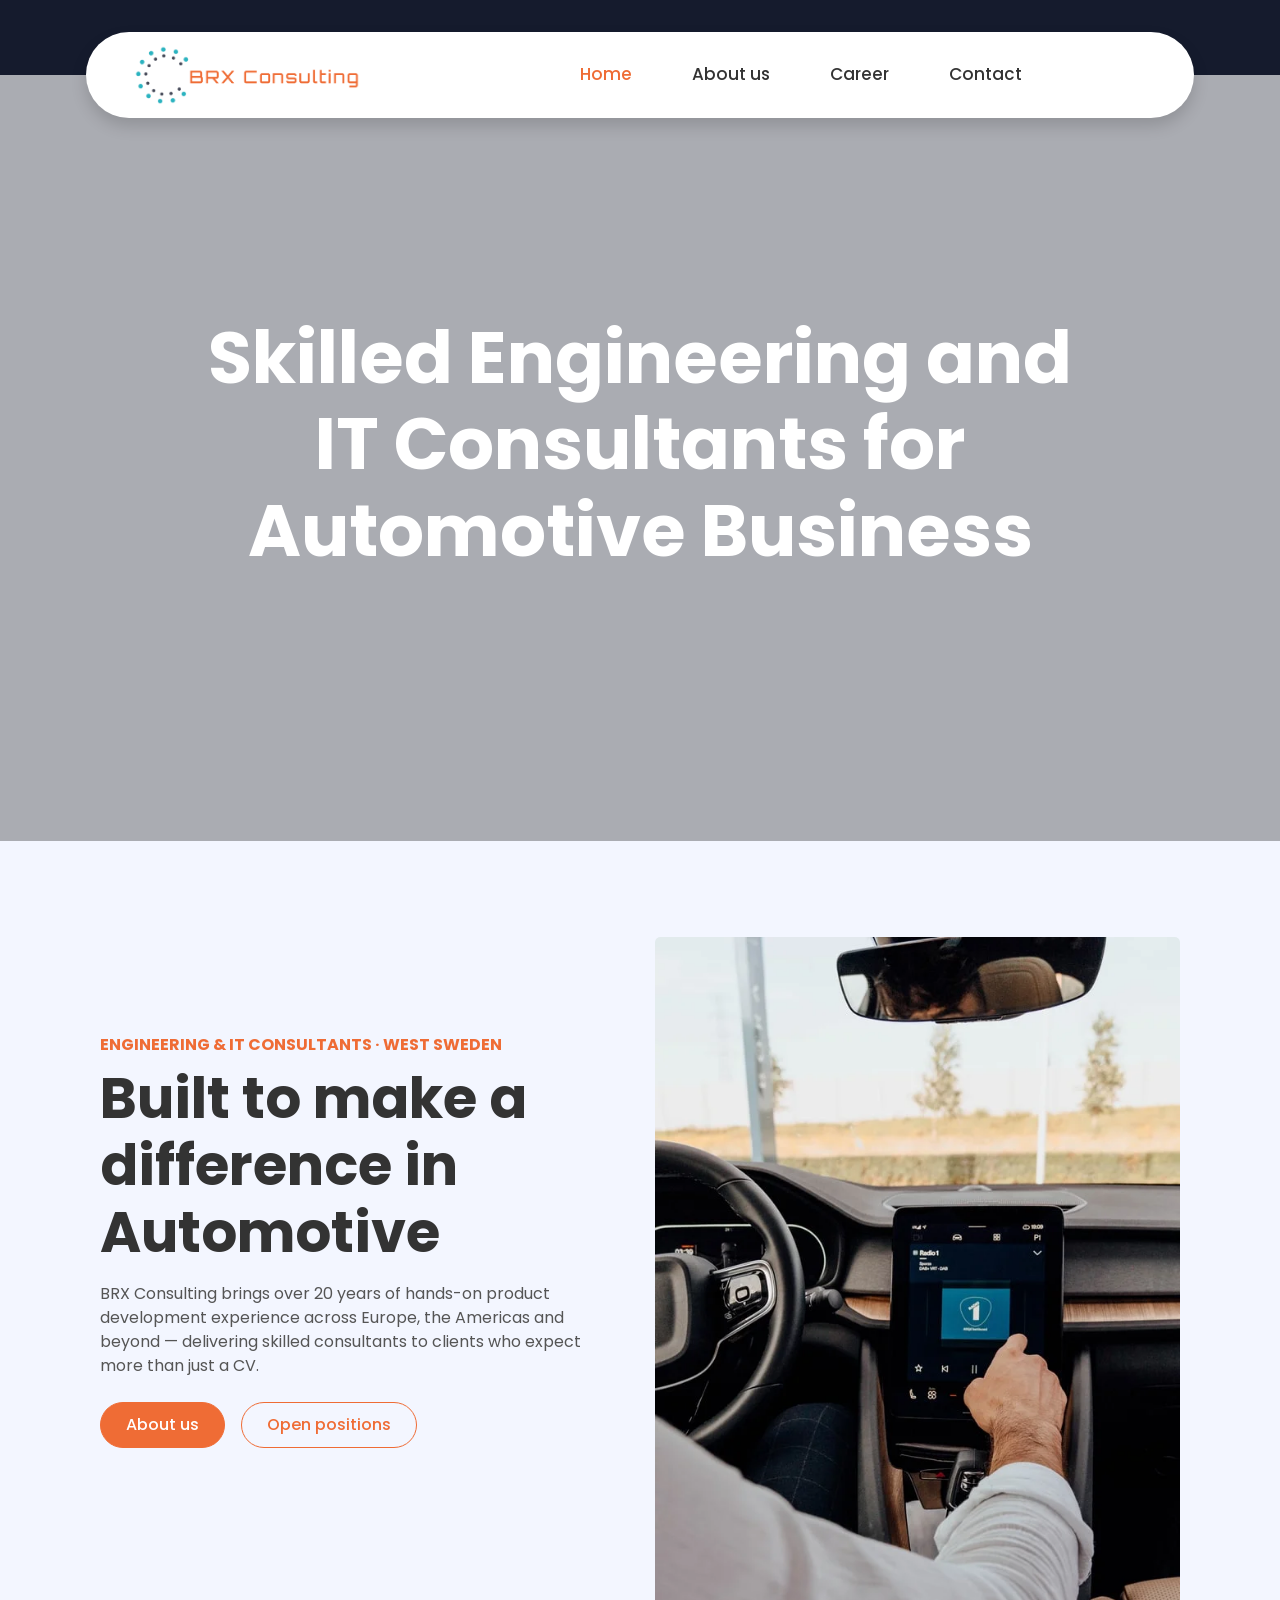
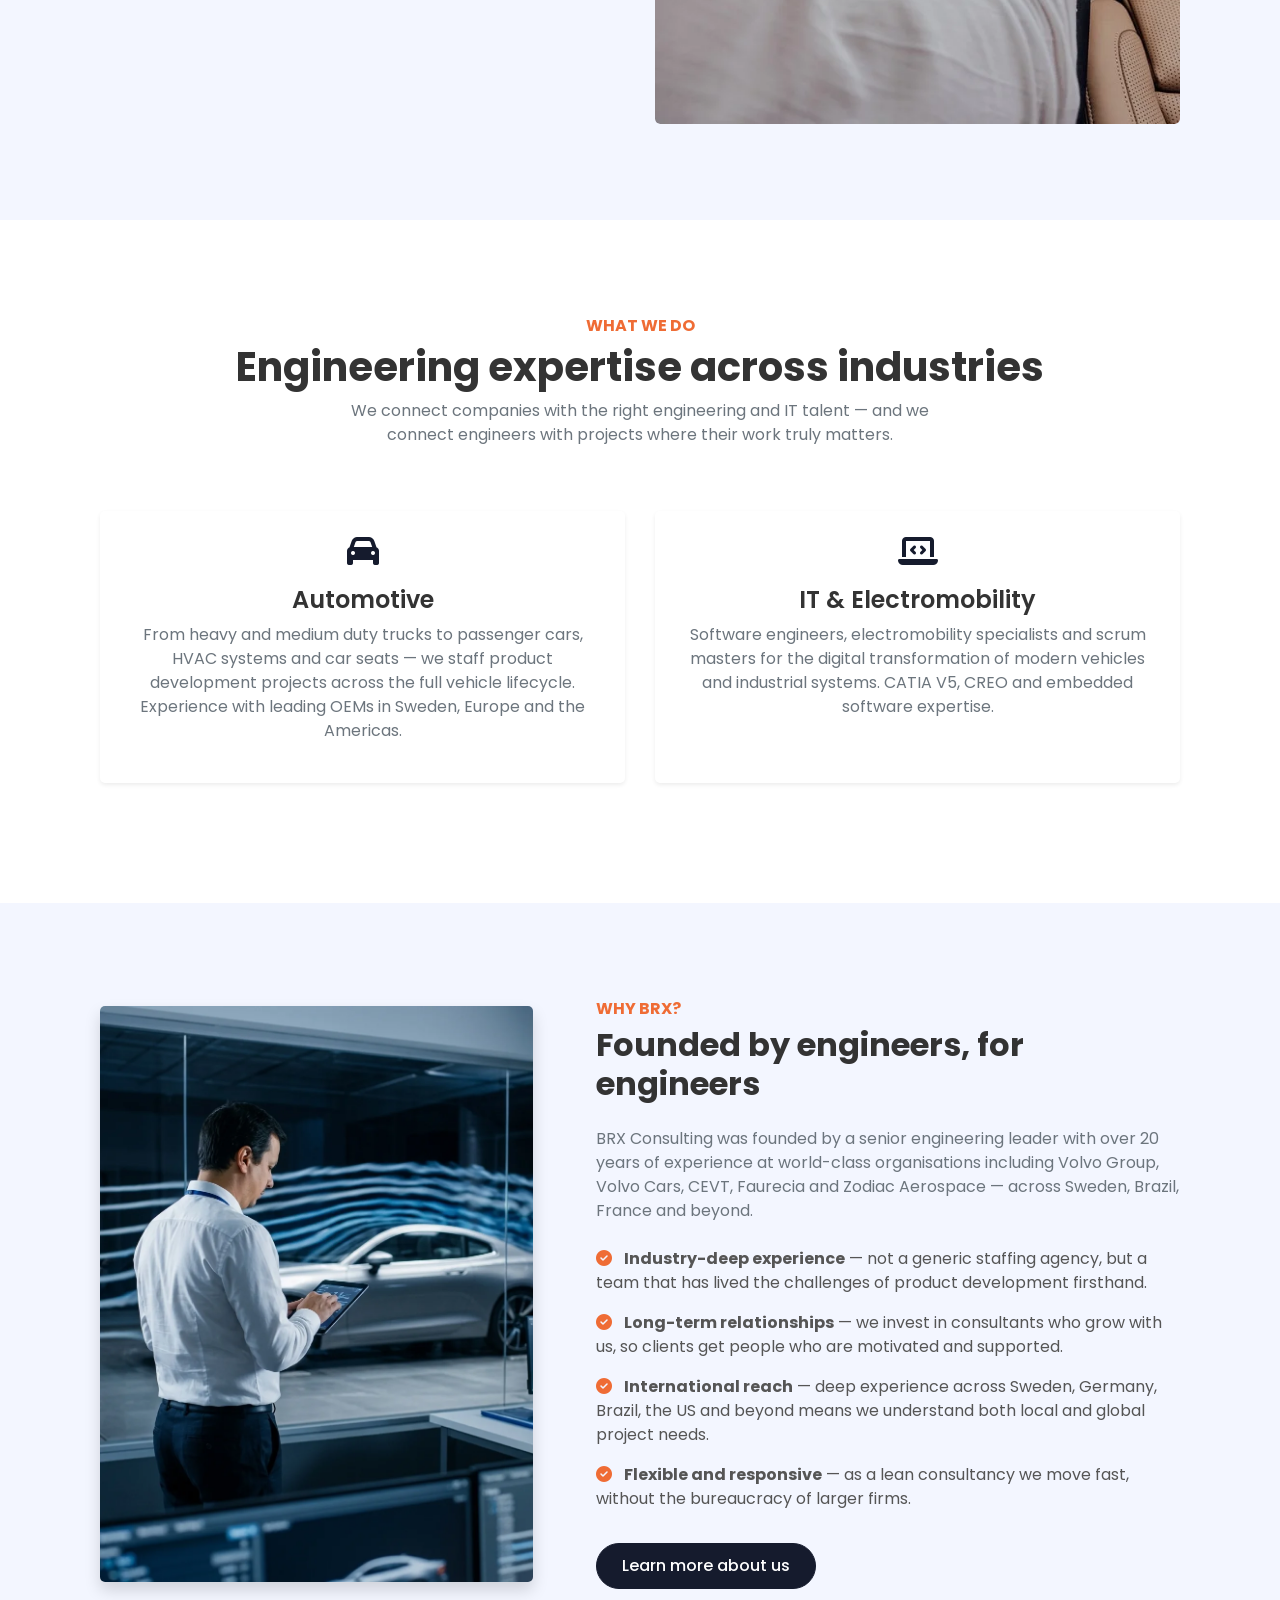
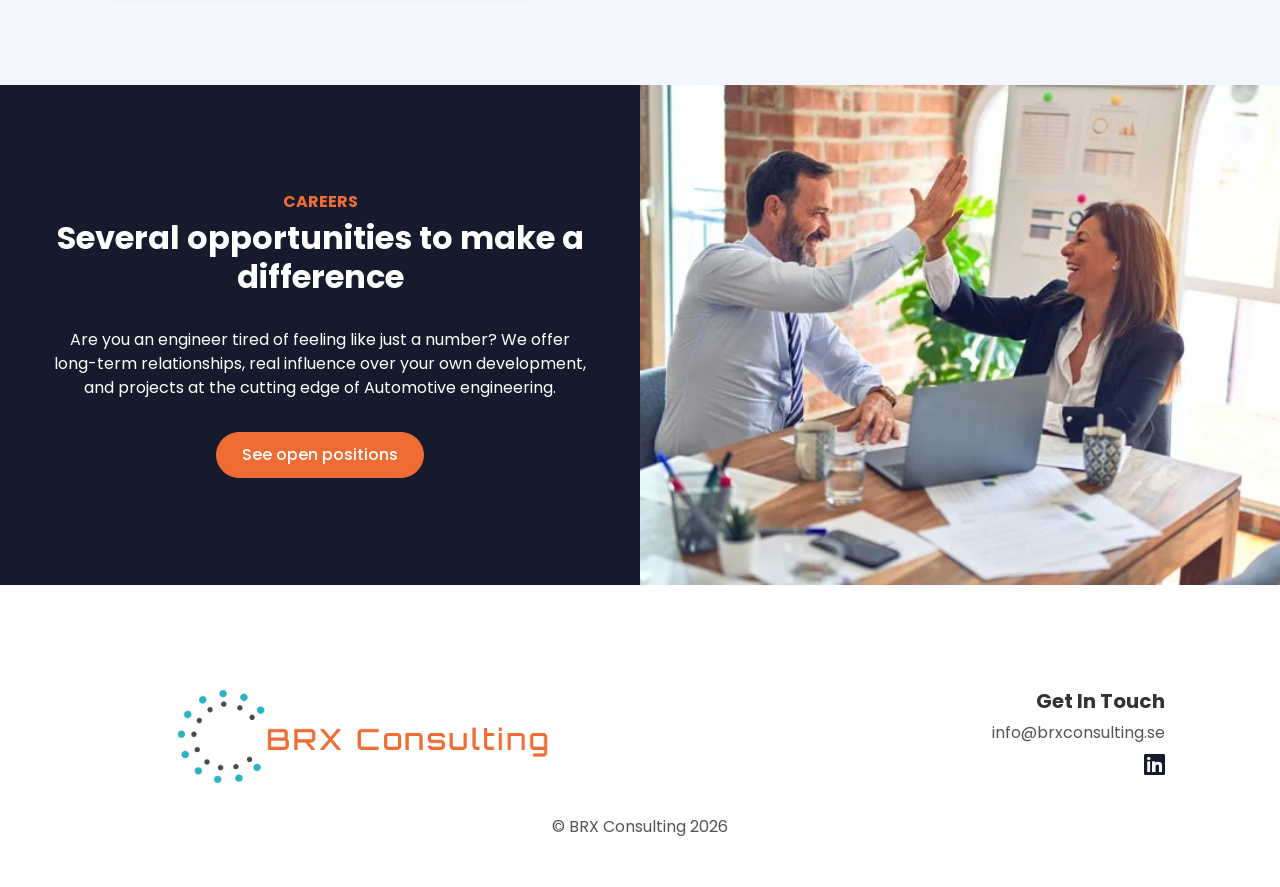
==== commit 259bfd5a: "Use absolute paths for header assets" ====
--- a/index.html
+++ b/index.html
@@ -26,6 +26,7 @@
       name="description"
       content="BRX Consulting – Skilled Engineering and IT consultants specializing in Automotive industries. Based in west Sweden, serving global markets."
     />
+    <link rel="canonical" href="https://www.brxconsulting.se/" />
     <title>BRX Consulting | Engineering & IT Consultants for Automotive</title>
 
     <!-- Favicon -->
@@ -48,7 +49,7 @@
       rel="preload"
       as="image"
       fetchpriority="high"
-      href="img/home.webp"
+      href="https://www.brxconsulting.se/img/home.webp"
       type="image/webp"
     />
 
--- a/css/style.css
+++ b/css/style.css
@@ -34,9 +34,7 @@
   --breakpoint-lg: 992px;
   --breakpoint-xl: 1200px;
   --font-family-sans-serif: "Poppins", sans-serif;
-  --font-family-monospace:
-    SFMono-Regular, Menlo, Monaco, Consolas, "Liberation Mono", "Courier New",
-    monospace;
+  --font-family-monospace: SFMono-Regular, Menlo, Monaco, Consolas, "Liberation Mono", "Courier New", monospace;
 }
 
 *,
@@ -52,16 +50,7 @@
   -webkit-tap-highlight-color: rgba(0, 0, 0, 0);
 }
 
-article,
-aside,
-figcaption,
-figure,
-footer,
-header,
-hgroup,
-main,
-nav,
-section {
+article, aside, figcaption, figure, footer, header, hgroup, main, nav, section {
   display: block;
 }
 
@@ -86,12 +75,7 @@
   overflow: visible;
 }
 
-h1,
-h2,
-h3,
-h4,
-h5,
-h6 {
+h1, h2, h3, h4, h5, h6 {
   margin-top: 0;
   margin-bottom: 0.5rem;
 }
@@ -191,9 +175,7 @@
 code,
 kbd,
 samp {
-  font-family:
-    SFMono-Regular, Menlo, Monaco, Consolas, "Liberation Mono", "Courier New",
-    monospace;
+  font-family: SFMono-Regular, Menlo, Monaco, Consolas, "Liberation Mono", "Courier New", monospace;
   font-size: 1em;
 }
 
@@ -270,7 +252,7 @@
   text-transform: none;
 }
 
-[role="button"] {
+[role=button] {
   cursor: pointer;
 }
 
@@ -279,29 +261,29 @@
 }
 
 button,
-[type="button"],
-[type="reset"],
-[type="submit"] {
+[type=button],
+[type=reset],
+[type=submit] {
   -webkit-appearance: button;
 }
 
 button:not(:disabled),
-[type="button"]:not(:disabled),
-[type="reset"]:not(:disabled),
-[type="submit"]:not(:disabled) {
+[type=button]:not(:disabled),
+[type=reset]:not(:disabled),
+[type=submit]:not(:disabled) {
   cursor: pointer;
 }
 
 button::-moz-focus-inner,
-[type="button"]::-moz-focus-inner,
-[type="reset"]::-moz-focus-inner,
-[type="submit"]::-moz-focus-inner {
+[type=button]::-moz-focus-inner,
+[type=reset]::-moz-focus-inner,
+[type=submit]::-moz-focus-inner {
   padding: 0;
   border-style: none;
 }
 
-input[type="radio"],
-input[type="checkbox"] {
+input[type=radio],
+input[type=checkbox] {
   box-sizing: border-box;
   padding: 0;
 }
@@ -341,17 +323,17 @@
   vertical-align: baseline;
 }
 
-[type="number"]::-webkit-inner-spin-button,
-[type="number"]::-webkit-outer-spin-button {
+[type=number]::-webkit-inner-spin-button,
+[type=number]::-webkit-outer-spin-button {
   height: auto;
 }
 
-[type="search"] {
+[type=search] {
   outline-offset: -2px;
   -webkit-appearance: none;
 }
 
-[type="search"]::-webkit-search-decoration {
+[type=search]::-webkit-search-decoration {
   -webkit-appearance: none;
 }
 
@@ -377,75 +359,55 @@
   display: none !important;
 }
 
-h1,
-h2,
-h3,
-h4,
-h5,
-h6,
-.h1,
-.h2,
-.h3,
-.h4,
-.h5,
-.h6 {
+h1, h2, h3, h4, h5, h6,
+.h1, .h2, .h3, .h4, .h5, .h6 {
   margin-bottom: 0.5rem;
   font-weight: 500;
   line-height: 1.2;
   color: #333333;
 }
 
-h1,
-.h1 {
+h1, .h1 {
   font-size: 2.5rem;
 }
 @media (max-width: 1200px) {
-  h1,
-  .h1 {
+  h1, .h1 {
     font-size: calc(1.375rem + 1.5vw);
   }
 }
 
-h2,
-.h2 {
+h2, .h2 {
   font-size: 2rem;
 }
 @media (max-width: 1200px) {
-  h2,
-  .h2 {
+  h2, .h2 {
     font-size: calc(1.325rem + 0.9vw);
   }
 }
 
-h3,
-.h3 {
+h3, .h3 {
   font-size: 1.75rem;
 }
 @media (max-width: 1200px) {
-  h3,
-  .h3 {
+  h3, .h3 {
     font-size: calc(1.3rem + 0.6vw);
   }
 }
 
-h4,
-.h4 {
+h4, .h4 {
   font-size: 1.5rem;
 }
 @media (max-width: 1200px) {
-  h4,
-  .h4 {
+  h4, .h4 {
     font-size: calc(1.275rem + 0.3vw);
   }
 }
 
-h5,
-.h5 {
+h5, .h5 {
   font-size: 1.25rem;
 }
 
-h6,
-.h6 {
+h6, .h6 {
   font-size: 1rem;
 }
 
@@ -641,32 +603,22 @@
 }
 
 @media (min-width: 576px) {
-  .container-sm,
-  .container {
+  .container-sm, .container {
     max-width: 540px;
   }
 }
 @media (min-width: 768px) {
-  .container-md,
-  .container-sm,
-  .container {
+  .container-md, .container-sm, .container {
     max-width: 720px;
   }
 }
 @media (min-width: 992px) {
-  .container-lg,
-  .container-md,
-  .container-sm,
-  .container {
+  .container-lg, .container-md, .container-sm, .container {
     max-width: 960px;
   }
 }
 @media (min-width: 1200px) {
-  .container-xl,
-  .container-lg,
-  .container-md,
-  .container-sm,
-  .container {
+  .container-xl, .container-lg, .container-md, .container-sm, .container {
     max-width: 1140px;
   }
 }
@@ -682,81 +634,17 @@
   margin-left: 0;
 }
 .no-gutters > .col,
-.no-gutters > [class*="col-"] {
+.no-gutters > [class*=col-] {
   padding-right: 0;
   padding-left: 0;
 }
 
 .col-xl,
-.col-xl-auto,
-.col-xl-12,
-.col-xl-11,
-.col-xl-10,
-.col-xl-9,
-.col-xl-8,
-.col-xl-7,
-.col-xl-6,
-.col-xl-5,
-.col-xl-4,
-.col-xl-3,
-.col-xl-2,
-.col-xl-1,
-.col-lg,
-.col-lg-auto,
-.col-lg-12,
-.col-lg-11,
-.col-lg-10,
-.col-lg-9,
-.col-lg-8,
-.col-lg-7,
-.col-lg-6,
-.col-lg-5,
-.col-lg-4,
-.col-lg-3,
-.col-lg-2,
-.col-lg-1,
-.col-md,
-.col-md-auto,
-.col-md-12,
-.col-md-11,
-.col-md-10,
-.col-md-9,
-.col-md-8,
-.col-md-7,
-.col-md-6,
-.col-md-5,
-.col-md-4,
-.col-md-3,
-.col-md-2,
-.col-md-1,
-.col-sm,
-.col-sm-auto,
-.col-sm-12,
-.col-sm-11,
-.col-sm-10,
-.col-sm-9,
-.col-sm-8,
-.col-sm-7,
-.col-sm-6,
-.col-sm-5,
-.col-sm-4,
-.col-sm-3,
-.col-sm-2,
-.col-sm-1,
-.col,
-.col-auto,
-.col-12,
-.col-11,
-.col-10,
-.col-9,
-.col-8,
-.col-7,
-.col-6,
-.col-5,
-.col-4,
-.col-3,
-.col-2,
-.col-1 {
+.col-xl-auto, .col-xl-12, .col-xl-11, .col-xl-10, .col-xl-9, .col-xl-8, .col-xl-7, .col-xl-6, .col-xl-5, .col-xl-4, .col-xl-3, .col-xl-2, .col-xl-1, .col-lg,
+.col-lg-auto, .col-lg-12, .col-lg-11, .col-lg-10, .col-lg-9, .col-lg-8, .col-lg-7, .col-lg-6, .col-lg-5, .col-lg-4, .col-lg-3, .col-lg-2, .col-lg-1, .col-md,
+.col-md-auto, .col-md-12, .col-md-11, .col-md-10, .col-md-9, .col-md-8, .col-md-7, .col-md-6, .col-md-5, .col-md-4, .col-md-3, .col-md-2, .col-md-1, .col-sm,
+.col-sm-auto, .col-sm-12, .col-sm-11, .col-sm-10, .col-sm-9, .col-sm-8, .col-sm-7, .col-sm-6, .col-sm-5, .col-sm-4, .col-sm-3, .col-sm-2, .col-sm-1, .col,
+.col-auto, .col-12, .col-11, .col-10, .col-9, .col-8, .col-7, .col-6, .col-5, .col-4, .col-3, .col-2, .col-1 {
   position: relative;
   width: 100%;
   padding-right: 15px;
@@ -1953,9 +1841,7 @@
   background-clip: padding-box;
   border: 1px solid #ced4da;
   border-radius: 5px;
-  transition:
-    border-color 0.15s ease-in-out,
-    box-shadow 0.15s ease-in-out;
+  transition: border-color 0.15s ease-in-out, box-shadow 0.15s ease-in-out;
 }
 @media (prefers-reduced-motion: reduce) {
   .form-control {
@@ -1981,16 +1867,15 @@
   color: #6c757d;
   opacity: 1;
 }
-.form-control:disabled,
-.form-control[readonly] {
+.form-control:disabled, .form-control[readonly] {
   background-color: #e9ecef;
   opacity: 1;
 }
 
-input[type="date"].form-control,
-input[type="time"].form-control,
-input[type="datetime-local"].form-control,
-input[type="month"].form-control {
+input[type=date].form-control,
+input[type=time].form-control,
+input[type=datetime-local].form-control,
+input[type=month].form-control {
   appearance: none;
 }
 
@@ -2039,8 +1924,7 @@
   border: solid transparent;
   border-width: 1px 0;
 }
-.form-control-plaintext.form-control-sm,
-.form-control-plaintext.form-control-lg {
+.form-control-plaintext.form-control-sm, .form-control-plaintext.form-control-lg {
   padding-right: 0;
   padding-left: 0;
 }
@@ -2061,8 +1945,7 @@
   border-radius: 0.3rem;
 }
 
-select.form-control[size],
-select.form-control[multiple] {
+select.form-control[size], select.form-control[multiple] {
   height: auto;
 }
 
@@ -2086,7 +1969,7 @@
   margin-left: -5px;
 }
 .form-row > .col,
-.form-row > [class*="col-"] {
+.form-row > [class*=col-] {
   padding-right: 5px;
   padding-left: 5px;
 }
@@ -2102,8 +1985,7 @@
   margin-top: 0.3rem;
   margin-left: -1.25rem;
 }
-.form-check-input[disabled] ~ .form-check-label,
-.form-check-input:disabled ~ .form-check-label {
+.form-check-input[disabled] ~ .form-check-label, .form-check-input:disabled ~ .form-check-label {
   color: #6c757d;
 }
 
@@ -2155,8 +2037,7 @@
   display: block;
 }
 
-.was-validated .form-control:valid,
-.form-control.is-valid {
+.was-validated .form-control:valid, .form-control.is-valid {
   border-color: #28a745;
   padding-right: calc(1.5em + 0.75rem);
   background-image: url("data:image/svg+xml,%3csvg xmlns='http://www.w3.org/2000/svg' width='8' height='8' viewBox='0 0 8 8'%3e%3cpath fill='%2328a745' d='M2.3 6.73L.6 4.53c-.4-1.04.46-1.4 1.1-.8l1.1 1.4 3.4-3.8c.6-.63 1.6-.27 1.2.7l-4 4.6c-.43.5-.8.4-1.1.1z'/%3e%3c/svg%3e");
@@ -2164,82 +2045,56 @@
   background-position: right calc(0.375em + 0.1875rem) center;
   background-size: calc(0.75em + 0.375rem) calc(0.75em + 0.375rem);
 }
-.was-validated .form-control:valid:focus,
-.form-control.is-valid:focus {
+.was-validated .form-control:valid:focus, .form-control.is-valid:focus {
   border-color: #28a745;
   box-shadow: 0 0 0 0.2rem rgba(40, 167, 69, 0.25);
 }
 
-.was-validated textarea.form-control:valid,
-textarea.form-control.is-valid {
+.was-validated textarea.form-control:valid, textarea.form-control.is-valid {
   padding-right: calc(1.5em + 0.75rem);
-  background-position: top calc(0.375em + 0.1875rem) right
-    calc(0.375em + 0.1875rem);
-}
-
-.was-validated .custom-select:valid,
-.custom-select.is-valid {
+  background-position: top calc(0.375em + 0.1875rem) right calc(0.375em + 0.1875rem);
+}
+
+.was-validated .custom-select:valid, .custom-select.is-valid {
   border-color: #28a745;
   padding-right: calc(0.75em + 2.3125rem);
-  background:
-    url("data:image/svg+xml,%3csvg xmlns='http://www.w3.org/2000/svg' width='4' height='5' viewBox='0 0 4 5'%3e%3cpath fill='%23343a40' d='M2 0L0 2h4zm0 5L0 3h4z'/%3e%3c/svg%3e")
-      no-repeat right 0.75rem center/8px 10px,
-    url("data:image/svg+xml,%3csvg xmlns='http://www.w3.org/2000/svg' width='8' height='8' viewBox='0 0 8 8'%3e%3cpath fill='%2328a745' d='M2.3 6.73L.6 4.53c-.4-1.04.46-1.4 1.1-.8l1.1 1.4 3.4-3.8c.6-.63 1.6-.27 1.2.7l-4 4.6c-.43.5-.8.4-1.1.1z'/%3e%3c/svg%3e")
-      #fff no-repeat center right 1.75rem / calc(0.75em + 0.375rem)
-      calc(0.75em + 0.375rem);
-}
-.was-validated .custom-select:valid:focus,
-.custom-select.is-valid:focus {
+  background: url("data:image/svg+xml,%3csvg xmlns='http://www.w3.org/2000/svg' width='4' height='5' viewBox='0 0 4 5'%3e%3cpath fill='%23343a40' d='M2 0L0 2h4zm0 5L0 3h4z'/%3e%3c/svg%3e") no-repeat right 0.75rem center/8px 10px, url("data:image/svg+xml,%3csvg xmlns='http://www.w3.org/2000/svg' width='8' height='8' viewBox='0 0 8 8'%3e%3cpath fill='%2328a745' d='M2.3 6.73L.6 4.53c-.4-1.04.46-1.4 1.1-.8l1.1 1.4 3.4-3.8c.6-.63 1.6-.27 1.2.7l-4 4.6c-.43.5-.8.4-1.1.1z'/%3e%3c/svg%3e") #fff no-repeat center right 1.75rem/calc(0.75em + 0.375rem) calc(0.75em + 0.375rem);
+}
+.was-validated .custom-select:valid:focus, .custom-select.is-valid:focus {
   border-color: #28a745;
   box-shadow: 0 0 0 0.2rem rgba(40, 167, 69, 0.25);
 }
 
-.was-validated .form-check-input:valid ~ .form-check-label,
-.form-check-input.is-valid ~ .form-check-label {
+.was-validated .form-check-input:valid ~ .form-check-label, .form-check-input.is-valid ~ .form-check-label {
   color: #28a745;
 }
 .was-validated .form-check-input:valid ~ .valid-feedback,
-.was-validated .form-check-input:valid ~ .valid-tooltip,
-.form-check-input.is-valid ~ .valid-feedback,
+.was-validated .form-check-input:valid ~ .valid-tooltip, .form-check-input.is-valid ~ .valid-feedback,
 .form-check-input.is-valid ~ .valid-tooltip {
   display: block;
 }
 
-.was-validated .custom-control-input:valid ~ .custom-control-label,
-.custom-control-input.is-valid ~ .custom-control-label {
+.was-validated .custom-control-input:valid ~ .custom-control-label, .custom-control-input.is-valid ~ .custom-control-label {
   color: #28a745;
 }
-.was-validated .custom-control-input:valid ~ .custom-control-label::before,
-.custom-control-input.is-valid ~ .custom-control-label::before {
+.was-validated .custom-control-input:valid ~ .custom-control-label::before, .custom-control-input.is-valid ~ .custom-control-label::before {
   border-color: #28a745;
 }
-.was-validated
-  .custom-control-input:valid:checked
-  ~ .custom-control-label::before,
-.custom-control-input.is-valid:checked ~ .custom-control-label::before {
+.was-validated .custom-control-input:valid:checked ~ .custom-control-label::before, .custom-control-input.is-valid:checked ~ .custom-control-label::before {
   border-color: rgb(51.6956521739, 206.3043478261, 87);
   background-color: rgb(51.6956521739, 206.3043478261, 87);
 }
-.was-validated
-  .custom-control-input:valid:focus
-  ~ .custom-control-label::before,
-.custom-control-input.is-valid:focus ~ .custom-control-label::before {
+.was-validated .custom-control-input:valid:focus ~ .custom-control-label::before, .custom-control-input.is-valid:focus ~ .custom-control-label::before {
   box-shadow: 0 0 0 0.2rem rgba(40, 167, 69, 0.25);
 }
-.was-validated
-  .custom-control-input:valid:focus:not(:checked)
-  ~ .custom-control-label::before,
-.custom-control-input.is-valid:focus:not(:checked)
-  ~ .custom-control-label::before {
+.was-validated .custom-control-input:valid:focus:not(:checked) ~ .custom-control-label::before, .custom-control-input.is-valid:focus:not(:checked) ~ .custom-control-label::before {
   border-color: #28a745;
 }
 
-.was-validated .custom-file-input:valid ~ .custom-file-label,
-.custom-file-input.is-valid ~ .custom-file-label {
+.was-validated .custom-file-input:valid ~ .custom-file-label, .custom-file-input.is-valid ~ .custom-file-label {
   border-color: #28a745;
 }
-.was-validated .custom-file-input:valid:focus ~ .custom-file-label,
-.custom-file-input.is-valid:focus ~ .custom-file-label {
+.was-validated .custom-file-input:valid:focus ~ .custom-file-label, .custom-file-input.is-valid:focus ~ .custom-file-label {
   border-color: #28a745;
   box-shadow: 0 0 0 0.2rem rgba(40, 167, 69, 0.25);
 }
@@ -2275,8 +2130,7 @@
   display: block;
 }
 
-.was-validated .form-control:invalid,
-.form-control.is-invalid {
+.was-validated .form-control:invalid, .form-control.is-invalid {
   border-color: #dc3545;
   padding-right: calc(1.5em + 0.75rem);
   background-image: url("data:image/svg+xml,%3csvg xmlns='http://www.w3.org/2000/svg' width='12' height='12' fill='none' stroke='%23dc3545' viewBox='0 0 12 12'%3e%3ccircle cx='6' cy='6' r='4.5'/%3e%3cpath stroke-linejoin='round' d='M5.8 3.6h.4L6 6.5z'/%3e%3ccircle cx='6' cy='8.2' r='.6' fill='%23dc3545' stroke='none'/%3e%3c/svg%3e");
@@ -2284,82 +2138,56 @@
   background-position: right calc(0.375em + 0.1875rem) center;
   background-size: calc(0.75em + 0.375rem) calc(0.75em + 0.375rem);
 }
-.was-validated .form-control:invalid:focus,
-.form-control.is-invalid:focus {
+.was-validated .form-control:invalid:focus, .form-control.is-invalid:focus {
   border-color: #dc3545;
   box-shadow: 0 0 0 0.2rem rgba(220, 53, 69, 0.25);
 }
 
-.was-validated textarea.form-control:invalid,
-textarea.form-control.is-invalid {
+.was-validated textarea.form-control:invalid, textarea.form-control.is-invalid {
   padding-right: calc(1.5em + 0.75rem);
-  background-position: top calc(0.375em + 0.1875rem) right
-    calc(0.375em + 0.1875rem);
-}
-
-.was-validated .custom-select:invalid,
-.custom-select.is-invalid {
+  background-position: top calc(0.375em + 0.1875rem) right calc(0.375em + 0.1875rem);
+}
+
+.was-validated .custom-select:invalid, .custom-select.is-invalid {
   border-color: #dc3545;
   padding-right: calc(0.75em + 2.3125rem);
-  background:
-    url("data:image/svg+xml,%3csvg xmlns='http://www.w3.org/2000/svg' width='4' height='5' viewBox='0 0 4 5'%3e%3cpath fill='%23343a40' d='M2 0L0 2h4zm0 5L0 3h4z'/%3e%3c/svg%3e")
-      no-repeat right 0.75rem center/8px 10px,
-    url("data:image/svg+xml,%3csvg xmlns='http://www.w3.org/2000/svg' width='12' height='12' fill='none' stroke='%23dc3545' viewBox='0 0 12 12'%3e%3ccircle cx='6' cy='6' r='4.5'/%3e%3cpath stroke-linejoin='round' d='M5.8 3.6h.4L6 6.5z'/%3e%3ccircle cx='6' cy='8.2' r='.6' fill='%23dc3545' stroke='none'/%3e%3c/svg%3e")
-      #fff no-repeat center right 1.75rem / calc(0.75em + 0.375rem)
-      calc(0.75em + 0.375rem);
-}
-.was-validated .custom-select:invalid:focus,
-.custom-select.is-invalid:focus {
+  background: url("data:image/svg+xml,%3csvg xmlns='http://www.w3.org/2000/svg' width='4' height='5' viewBox='0 0 4 5'%3e%3cpath fill='%23343a40' d='M2 0L0 2h4zm0 5L0 3h4z'/%3e%3c/svg%3e") no-repeat right 0.75rem center/8px 10px, url("data:image/svg+xml,%3csvg xmlns='http://www.w3.org/2000/svg' width='12' height='12' fill='none' stroke='%23dc3545' viewBox='0 0 12 12'%3e%3ccircle cx='6' cy='6' r='4.5'/%3e%3cpath stroke-linejoin='round' d='M5.8 3.6h.4L6 6.5z'/%3e%3ccircle cx='6' cy='8.2' r='.6' fill='%23dc3545' stroke='none'/%3e%3c/svg%3e") #fff no-repeat center right 1.75rem/calc(0.75em + 0.375rem) calc(0.75em + 0.375rem);
+}
+.was-validated .custom-select:invalid:focus, .custom-select.is-invalid:focus {
   border-color: #dc3545;
   box-shadow: 0 0 0 0.2rem rgba(220, 53, 69, 0.25);
 }
 
-.was-validated .form-check-input:invalid ~ .form-check-label,
-.form-check-input.is-invalid ~ .form-check-label {
+.was-validated .form-check-input:invalid ~ .form-check-label, .form-check-input.is-invalid ~ .form-check-label {
   color: #dc3545;
 }
 .was-validated .form-check-input:invalid ~ .invalid-feedback,
-.was-validated .form-check-input:invalid ~ .invalid-tooltip,
-.form-check-input.is-invalid ~ .invalid-feedback,
+.was-validated .form-check-input:invalid ~ .invalid-tooltip, .form-check-input.is-invalid ~ .invalid-feedback,
 .form-check-input.is-invalid ~ .invalid-tooltip {
   display: block;
 }
 
-.was-validated .custom-control-input:invalid ~ .custom-control-label,
-.custom-control-input.is-invalid ~ .custom-control-label {
+.was-validated .custom-control-input:invalid ~ .custom-control-label, .custom-control-input.is-invalid ~ .custom-control-label {
   color: #dc3545;
 }
-.was-validated .custom-control-input:invalid ~ .custom-control-label::before,
-.custom-control-input.is-invalid ~ .custom-control-label::before {
+.was-validated .custom-control-input:invalid ~ .custom-control-label::before, .custom-control-input.is-invalid ~ .custom-control-label::before {
   border-color: #dc3545;
 }
-.was-validated
-  .custom-control-input:invalid:checked
-  ~ .custom-control-label::before,
-.custom-control-input.is-invalid:checked ~ .custom-control-label::before {
+.was-validated .custom-control-input:invalid:checked ~ .custom-control-label::before, .custom-control-input.is-invalid:checked ~ .custom-control-label::before {
   border-color: rgb(227.5316455696, 96.4683544304, 109.0253164557);
   background-color: rgb(227.5316455696, 96.4683544304, 109.0253164557);
 }
-.was-validated
-  .custom-control-input:invalid:focus
-  ~ .custom-control-label::before,
-.custom-control-input.is-invalid:focus ~ .custom-control-label::before {
+.was-validated .custom-control-input:invalid:focus ~ .custom-control-label::before, .custom-control-input.is-invalid:focus ~ .custom-control-label::before {
   box-shadow: 0 0 0 0.2rem rgba(220, 53, 69, 0.25);
 }
-.was-validated
-  .custom-control-input:invalid:focus:not(:checked)
-  ~ .custom-control-label::before,
-.custom-control-input.is-invalid:focus:not(:checked)
-  ~ .custom-control-label::before {
+.was-validated .custom-control-input:invalid:focus:not(:checked) ~ .custom-control-label::before, .custom-control-input.is-invalid:focus:not(:checked) ~ .custom-control-label::before {
   border-color: #dc3545;
 }
 
-.was-validated .custom-file-input:invalid ~ .custom-file-label,
-.custom-file-input.is-invalid ~ .custom-file-label {
+.was-validated .custom-file-input:invalid ~ .custom-file-label, .custom-file-input.is-invalid ~ .custom-file-label {
   border-color: #dc3545;
 }
-.was-validated .custom-file-input:invalid:focus ~ .custom-file-label,
-.custom-file-input.is-invalid:focus ~ .custom-file-label {
+.was-validated .custom-file-input:invalid:focus ~ .custom-file-label, .custom-file-input.is-invalid:focus ~ .custom-file-label {
   border-color: #dc3545;
   box-shadow: 0 0 0 0.2rem rgba(220, 53, 69, 0.25);
 }
@@ -2434,11 +2262,7 @@
   font-size: 1rem;
   line-height: 1.5;
   border-radius: 5px;
-  transition:
-    color 0.15s ease-in-out,
-    background-color 0.15s ease-in-out,
-    border-color 0.15s ease-in-out,
-    box-shadow 0.15s ease-in-out;
+  transition: color 0.15s ease-in-out, background-color 0.15s ease-in-out, border-color 0.15s ease-in-out, box-shadow 0.15s ease-in-out;
 }
 @media (prefers-reduced-motion: reduce) {
   .btn {
@@ -2449,13 +2273,11 @@
   color: #555555;
   text-decoration: none;
 }
-.btn:focus,
-.btn.focus {
+.btn:focus, .btn.focus {
   outline: 0;
   box-shadow: 0 0 0 0.2rem rgba(21, 27, 45, 0.25);
 }
-.btn.disabled,
-.btn:disabled {
+.btn.disabled, .btn:disabled {
   opacity: 0.65;
 }
 .btn:not(:disabled):not(.disabled) {
@@ -2476,29 +2298,23 @@
   background-color: rgb(8.8295454545, 11.3522727273, 18.9204545455);
   border-color: rgb(4.7727272727, 6.1363636364, 10.2272727273);
 }
-.btn-primary:focus,
-.btn-primary.focus {
+.btn-primary:focus, .btn-primary.focus {
   color: #fff;
   background-color: rgb(8.8295454545, 11.3522727273, 18.9204545455);
   border-color: rgb(4.7727272727, 6.1363636364, 10.2272727273);
   box-shadow: 0 0 0 0.2rem rgba(56.1, 61.2, 76.5, 0.5);
 }
-.btn-primary.disabled,
-.btn-primary:disabled {
+.btn-primary.disabled, .btn-primary:disabled {
   color: #fff;
   background-color: #151b2d;
   border-color: #151b2d;
 }
-.btn-primary:not(:disabled):not(.disabled):active,
-.btn-primary:not(:disabled):not(.disabled).active,
-.show > .btn-primary.dropdown-toggle {
+.btn-primary:not(:disabled):not(.disabled):active, .btn-primary:not(:disabled):not(.disabled).active, .show > .btn-primary.dropdown-toggle {
   color: #fff;
   background-color: rgb(4.7727272727, 6.1363636364, 10.2272727273);
   border-color: rgb(0.7159090909, 0.9204545455, 1.5340909091);
 }
-.btn-primary:not(:disabled):not(.disabled):active:focus,
-.btn-primary:not(:disabled):not(.disabled).active:focus,
-.show > .btn-primary.dropdown-toggle:focus {
+.btn-primary:not(:disabled):not(.disabled):active:focus, .btn-primary:not(:disabled):not(.disabled).active:focus, .show > .btn-primary.dropdown-toggle:focus {
   box-shadow: 0 0 0 0.2rem rgba(56.1, 61.2, 76.5, 0.5);
 }
 
@@ -2512,29 +2328,23 @@
   background-color: rgb(64.8218232044, 182.320441989, 225.9281767956);
   border-color: rgb(53.7624309392, 178.0939226519, 224.2375690608);
 }
-.btn-secondary:focus,
-.btn-secondary.focus {
+.btn-secondary:focus, .btn-secondary.focus {
   color: #212529;
   background-color: rgb(64.8218232044, 182.320441989, 225.9281767956);
   border-color: rgb(53.7624309392, 178.0939226519, 224.2375690608);
   box-shadow: 0 0 0 0.2rem rgba(88.25, 171.3, 202.5, 0.5);
 }
-.btn-secondary.disabled,
-.btn-secondary:disabled {
+.btn-secondary.disabled, .btn-secondary:disabled {
   color: #212529;
   background-color: #62c3e7;
   border-color: #62c3e7;
 }
-.btn-secondary:not(:disabled):not(.disabled):active,
-.btn-secondary:not(:disabled):not(.disabled).active,
-.show > .btn-secondary.dropdown-toggle {
+.btn-secondary:not(:disabled):not(.disabled):active, .btn-secondary:not(:disabled):not(.disabled).active, .show > .btn-secondary.dropdown-toggle {
   color: #fff;
   background-color: rgb(53.7624309392, 178.0939226519, 224.2375690608);
   border-color: rgb(42.703038674, 173.8674033149, 222.546961326);
 }
-.btn-secondary:not(:disabled):not(.disabled):active:focus,
-.btn-secondary:not(:disabled):not(.disabled).active:focus,
-.show > .btn-secondary.dropdown-toggle:focus {
+.btn-secondary:not(:disabled):not(.disabled):active:focus, .btn-secondary:not(:disabled):not(.disabled).active:focus, .show > .btn-secondary.dropdown-toggle:focus {
   box-shadow: 0 0 0 0.2rem rgba(88.25, 171.3, 202.5, 0.5);
 }
 
@@ -2548,29 +2358,23 @@
   background-color: rgb(32.6086956522, 136.1413043478, 56.25);
   border-color: rgb(30.1449275362, 125.8550724638, 52);
 }
-.btn-success:focus,
-.btn-success.focus {
+.btn-success:focus, .btn-success.focus {
   color: #fff;
   background-color: rgb(32.6086956522, 136.1413043478, 56.25);
   border-color: rgb(30.1449275362, 125.8550724638, 52);
   box-shadow: 0 0 0 0.2rem rgba(72.25, 180.2, 96.9, 0.5);
 }
-.btn-success.disabled,
-.btn-success:disabled {
+.btn-success.disabled, .btn-success:disabled {
   color: #fff;
   background-color: #28a745;
   border-color: #28a745;
 }
-.btn-success:not(:disabled):not(.disabled):active,
-.btn-success:not(:disabled):not(.disabled).active,
-.show > .btn-success.dropdown-toggle {
+.btn-success:not(:disabled):not(.disabled):active, .btn-success:not(:disabled):not(.disabled).active, .show > .btn-success.dropdown-toggle {
   color: #fff;
   background-color: rgb(30.1449275362, 125.8550724638, 52);
   border-color: rgb(27.6811594203, 115.5688405797, 47.75);
 }
-.btn-success:not(:disabled):not(.disabled):active:focus,
-.btn-success:not(:disabled):not(.disabled).active:focus,
-.show > .btn-success.dropdown-toggle:focus {
+.btn-success:not(:disabled):not(.disabled):active:focus, .btn-success:not(:disabled):not(.disabled).active:focus, .show > .btn-success.dropdown-toggle:focus {
   box-shadow: 0 0 0 0.2rem rgba(72.25, 180.2, 96.9, 0.5);
 }
 
@@ -2584,29 +2388,23 @@
   background-color: rgb(18.75, 132.0652173913, 150);
   border-color: rgb(17.3333333333, 122.0869565217, 138.6666666667);
 }
-.btn-info:focus,
-.btn-info.focus {
+.btn-info:focus, .btn-info.focus {
   color: #fff;
   background-color: rgb(18.75, 132.0652173913, 150);
   border-color: rgb(17.3333333333, 122.0869565217, 138.6666666667);
   box-shadow: 0 0 0 0.2rem rgba(57.8, 175.95, 194.65, 0.5);
 }
-.btn-info.disabled,
-.btn-info:disabled {
+.btn-info.disabled, .btn-info:disabled {
   color: #fff;
   background-color: #17a2b8;
   border-color: #17a2b8;
 }
-.btn-info:not(:disabled):not(.disabled):active,
-.btn-info:not(:disabled):not(.disabled).active,
-.show > .btn-info.dropdown-toggle {
+.btn-info:not(:disabled):not(.disabled):active, .btn-info:not(:disabled):not(.disabled).active, .show > .btn-info.dropdown-toggle {
   color: #fff;
   background-color: rgb(17.3333333333, 122.0869565217, 138.6666666667);
   border-color: rgb(15.9166666667, 112.1086956522, 127.3333333333);
 }
-.btn-info:not(:disabled):not(.disabled):active:focus,
-.btn-info:not(:disabled):not(.disabled).active:focus,
-.show > .btn-info.dropdown-toggle:focus {
+.btn-info:not(:disabled):not(.disabled):active:focus, .btn-info:not(:disabled):not(.disabled).active:focus, .show > .btn-info.dropdown-toggle:focus {
   box-shadow: 0 0 0 0.2rem rgba(57.8, 175.95, 194.65, 0.5);
 }
 
@@ -2620,29 +2418,23 @@
   background-color: rgb(235.126146789, 82.6433486239, 18.623853211);
   border-color: rgb(223.3119266055, 78.4908256881, 17.6880733945);
 }
-.btn-warning:focus,
-.btn-warning.focus {
+.btn-warning:focus, .btn-warning.focus {
   color: #fff;
   background-color: rgb(235.126146789, 82.6433486239, 18.623853211);
   border-color: rgb(223.3119266055, 78.4908256881, 17.6880733945);
   box-shadow: 0 0 0 0.2rem rgba(241.4, 130.05, 83.3, 0.5);
 }
-.btn-warning.disabled,
-.btn-warning:disabled {
+.btn-warning.disabled, .btn-warning:disabled {
   color: #fff;
   background-color: #ef6c35;
   border-color: #ef6c35;
 }
-.btn-warning:not(:disabled):not(.disabled):active,
-.btn-warning:not(:disabled):not(.disabled).active,
-.show > .btn-warning.dropdown-toggle {
+.btn-warning:not(:disabled):not(.disabled):active, .btn-warning:not(:disabled):not(.disabled).active, .show > .btn-warning.dropdown-toggle {
   color: #fff;
   background-color: rgb(223.3119266055, 78.4908256881, 17.6880733945);
   border-color: rgb(211.497706422, 74.3383027523, 16.752293578);
 }
-.btn-warning:not(:disabled):not(.disabled):active:focus,
-.btn-warning:not(:disabled):not(.disabled).active:focus,
-.show > .btn-warning.dropdown-toggle:focus {
+.btn-warning:not(:disabled):not(.disabled):active:focus, .btn-warning:not(:disabled):not(.disabled).active:focus, .show > .btn-warning.dropdown-toggle:focus {
   box-shadow: 0 0 0 0.2rem rgba(241.4, 130.05, 83.3, 0.5);
 }
 
@@ -2656,29 +2448,23 @@
   background-color: rgb(200.082278481, 34.667721519, 50.5158227848);
   border-color: rgb(189.2151898734, 32.7848101266, 47.7721518987);
 }
-.btn-danger:focus,
-.btn-danger.focus {
+.btn-danger:focus, .btn-danger.focus {
   color: #fff;
   background-color: rgb(200.082278481, 34.667721519, 50.5158227848);
   border-color: rgb(189.2151898734, 32.7848101266, 47.7721518987);
   box-shadow: 0 0 0 0.2rem rgba(225.25, 83.3, 96.9, 0.5);
 }
-.btn-danger.disabled,
-.btn-danger:disabled {
+.btn-danger.disabled, .btn-danger:disabled {
   color: #fff;
   background-color: #dc3545;
   border-color: #dc3545;
 }
-.btn-danger:not(:disabled):not(.disabled):active,
-.btn-danger:not(:disabled):not(.disabled).active,
-.show > .btn-danger.dropdown-toggle {
+.btn-danger:not(:disabled):not(.disabled):active, .btn-danger:not(:disabled):not(.disabled).active, .show > .btn-danger.dropdown-toggle {
   color: #fff;
   background-color: rgb(189.2151898734, 32.7848101266, 47.7721518987);
   border-color: rgb(178.3481012658, 30.9018987342, 45.0284810127);
 }
-.btn-danger:not(:disabled):not(.disabled):active:focus,
-.btn-danger:not(:disabled):not(.disabled).active:focus,
-.show > .btn-danger.dropdown-toggle:focus {
+.btn-danger:not(:disabled):not(.disabled):active:focus, .btn-danger:not(:disabled):not(.disabled).active:focus, .show > .btn-danger.dropdown-toggle:focus {
   box-shadow: 0 0 0 0.2rem rgba(225.25, 83.3, 96.9, 0.5);
 }
 
@@ -2692,29 +2478,23 @@
   background-color: rgb(235.875, 235.875, 235.875);
   border-color: rgb(229.5, 229.5, 229.5);
 }
-.btn-light:focus,
-.btn-light.focus {
+.btn-light:focus, .btn-light.focus {
   color: #212529;
   background-color: rgb(235.875, 235.875, 235.875);
   border-color: rgb(229.5, 229.5, 229.5);
   box-shadow: 0 0 0 0.2rem rgba(221.7, 222.3, 222.9, 0.5);
 }
-.btn-light.disabled,
-.btn-light:disabled {
+.btn-light.disabled, .btn-light:disabled {
   color: #212529;
   background-color: #ffffff;
   border-color: #ffffff;
 }
-.btn-light:not(:disabled):not(.disabled):active,
-.btn-light:not(:disabled):not(.disabled).active,
-.show > .btn-light.dropdown-toggle {
+.btn-light:not(:disabled):not(.disabled):active, .btn-light:not(:disabled):not(.disabled).active, .show > .btn-light.dropdown-toggle {
   color: #212529;
   background-color: rgb(229.5, 229.5, 229.5);
   border-color: rgb(223.125, 223.125, 223.125);
 }
-.btn-light:not(:disabled):not(.disabled):active:focus,
-.btn-light:not(:disabled):not(.disabled).active:focus,
-.show > .btn-light.dropdown-toggle:focus {
+.btn-light:not(:disabled):not(.disabled):active:focus, .btn-light:not(:disabled):not(.disabled).active:focus, .show > .btn-light.dropdown-toggle:focus {
   box-shadow: 0 0 0 0.2rem rgba(221.7, 222.3, 222.9, 0.5);
 }
 
@@ -2728,29 +2508,23 @@
   background-color: rgb(31.875, 31.875, 31.875);
   border-color: rgb(25.5, 25.5, 25.5);
 }
-.btn-dark:focus,
-.btn-dark.focus {
+.btn-dark:focus, .btn-dark.focus {
   color: #fff;
   background-color: rgb(31.875, 31.875, 31.875);
   border-color: rgb(25.5, 25.5, 25.5);
   box-shadow: 0 0 0 0.2rem rgba(81.6, 81.6, 81.6, 0.5);
 }
-.btn-dark.disabled,
-.btn-dark:disabled {
+.btn-dark.disabled, .btn-dark:disabled {
   color: #fff;
   background-color: #333333;
   border-color: #333333;
 }
-.btn-dark:not(:disabled):not(.disabled):active,
-.btn-dark:not(:disabled):not(.disabled).active,
-.show > .btn-dark.dropdown-toggle {
+.btn-dark:not(:disabled):not(.disabled):active, .btn-dark:not(:disabled):not(.disabled).active, .show > .btn-dark.dropdown-toggle {
   color: #fff;
   background-color: rgb(25.5, 25.5, 25.5);
   border-color: rgb(19.125, 19.125, 19.125);
 }
-.btn-dark:not(:disabled):not(.disabled):active:focus,
-.btn-dark:not(:disabled):not(.disabled).active:focus,
-.show > .btn-dark.dropdown-toggle:focus {
+.btn-dark:not(:disabled):not(.disabled):active:focus, .btn-dark:not(:disabled):not(.disabled).active:focus, .show > .btn-dark.dropdown-toggle:focus {
   box-shadow: 0 0 0 0.2rem rgba(81.6, 81.6, 81.6, 0.5);
 }
 
@@ -2763,25 +2537,19 @@
   background-color: #151b2d;
   border-color: #151b2d;
 }
-.btn-outline-primary:focus,
-.btn-outline-primary.focus {
+.btn-outline-primary:focus, .btn-outline-primary.focus {
   box-shadow: 0 0 0 0.2rem rgba(21, 27, 45, 0.5);
 }
-.btn-outline-primary.disabled,
-.btn-outline-primary:disabled {
+.btn-outline-primary.disabled, .btn-outline-primary:disabled {
   color: #151b2d;
   background-color: transparent;
 }
-.btn-outline-primary:not(:disabled):not(.disabled):active,
-.btn-outline-primary:not(:disabled):not(.disabled).active,
-.show > .btn-outline-primary.dropdown-toggle {
+.btn-outline-primary:not(:disabled):not(.disabled):active, .btn-outline-primary:not(:disabled):not(.disabled).active, .show > .btn-outline-primary.dropdown-toggle {
   color: #fff;
   background-color: #151b2d;
   border-color: #151b2d;
 }
-.btn-outline-primary:not(:disabled):not(.disabled):active:focus,
-.btn-outline-primary:not(:disabled):not(.disabled).active:focus,
-.show > .btn-outline-primary.dropdown-toggle:focus {
+.btn-outline-primary:not(:disabled):not(.disabled):active:focus, .btn-outline-primary:not(:disabled):not(.disabled).active:focus, .show > .btn-outline-primary.dropdown-toggle:focus {
   box-shadow: 0 0 0 0.2rem rgba(21, 27, 45, 0.5);
 }
 
@@ -2794,25 +2562,19 @@
   background-color: #62c3e7;
   border-color: #62c3e7;
 }
-.btn-outline-secondary:focus,
-.btn-outline-secondary.focus {
+.btn-outline-secondary:focus, .btn-outline-secondary.focus {
   box-shadow: 0 0 0 0.2rem rgba(98, 195, 231, 0.5);
 }
-.btn-outline-secondary.disabled,
-.btn-outline-secondary:disabled {
+.btn-outline-secondary.disabled, .btn-outline-secondary:disabled {
   color: #62c3e7;
   background-color: transparent;
 }
-.btn-outline-secondary:not(:disabled):not(.disabled):active,
-.btn-outline-secondary:not(:disabled):not(.disabled).active,
-.show > .btn-outline-secondary.dropdown-toggle {
+.btn-outline-secondary:not(:disabled):not(.disabled):active, .btn-outline-secondary:not(:disabled):not(.disabled).active, .show > .btn-outline-secondary.dropdown-toggle {
   color: #212529;
   background-color: #62c3e7;
   border-color: #62c3e7;
 }
-.btn-outline-secondary:not(:disabled):not(.disabled):active:focus,
-.btn-outline-secondary:not(:disabled):not(.disabled).active:focus,
-.show > .btn-outline-secondary.dropdown-toggle:focus {
+.btn-outline-secondary:not(:disabled):not(.disabled):active:focus, .btn-outline-secondary:not(:disabled):not(.disabled).active:focus, .show > .btn-outline-secondary.dropdown-toggle:focus {
   box-shadow: 0 0 0 0.2rem rgba(98, 195, 231, 0.5);
 }
 
@@ -2825,25 +2587,19 @@
   background-color: #28a745;
   border-color: #28a745;
 }
-.btn-outline-success:focus,
-.btn-outline-success.focus {
+.btn-outline-success:focus, .btn-outline-success.focus {
   box-shadow: 0 0 0 0.2rem rgba(40, 167, 69, 0.5);
 }
-.btn-outline-success.disabled,
-.btn-outline-success:disabled {
+.btn-outline-success.disabled, .btn-outline-success:disabled {
   color: #28a745;
   background-color: transparent;
 }
-.btn-outline-success:not(:disabled):not(.disabled):active,
-.btn-outline-success:not(:disabled):not(.disabled).active,
-.show > .btn-outline-success.dropdown-toggle {
+.btn-outline-success:not(:disabled):not(.disabled):active, .btn-outline-success:not(:disabled):not(.disabled).active, .show > .btn-outline-success.dropdown-toggle {
   color: #fff;
   background-color: #28a745;
   border-color: #28a745;
 }
-.btn-outline-success:not(:disabled):not(.disabled):active:focus,
-.btn-outline-success:not(:disabled):not(.disabled).active:focus,
-.show > .btn-outline-success.dropdown-toggle:focus {
+.btn-outline-success:not(:disabled):not(.disabled):active:focus, .btn-outline-success:not(:disabled):not(.disabled).active:focus, .show > .btn-outline-success.dropdown-toggle:focus {
   box-shadow: 0 0 0 0.2rem rgba(40, 167, 69, 0.5);
 }
 
@@ -2856,25 +2612,19 @@
   background-color: #17a2b8;
   border-color: #17a2b8;
 }
-.btn-outline-info:focus,
-.btn-outline-info.focus {
+.btn-outline-info:focus, .btn-outline-info.focus {
   box-shadow: 0 0 0 0.2rem rgba(23, 162, 184, 0.5);
 }
-.btn-outline-info.disabled,
-.btn-outline-info:disabled {
+.btn-outline-info.disabled, .btn-outline-info:disabled {
   color: #17a2b8;
   background-color: transparent;
 }
-.btn-outline-info:not(:disabled):not(.disabled):active,
-.btn-outline-info:not(:disabled):not(.disabled).active,
-.show > .btn-outline-info.dropdown-toggle {
+.btn-outline-info:not(:disabled):not(.disabled):active, .btn-outline-info:not(:disabled):not(.disabled).active, .show > .btn-outline-info.dropdown-toggle {
   color: #fff;
   background-color: #17a2b8;
   border-color: #17a2b8;
 }
-.btn-outline-info:not(:disabled):not(.disabled):active:focus,
-.btn-outline-info:not(:disabled):not(.disabled).active:focus,
-.show > .btn-outline-info.dropdown-toggle:focus {
+.btn-outline-info:not(:disabled):not(.disabled):active:focus, .btn-outline-info:not(:disabled):not(.disabled).active:focus, .show > .btn-outline-info.dropdown-toggle:focus {
   box-shadow: 0 0 0 0.2rem rgba(23, 162, 184, 0.5);
 }
 
@@ -2887,25 +2637,19 @@
   background-color: #ef6c35;
   border-color: #ef6c35;
 }
-.btn-outline-warning:focus,
-.btn-outline-warning.focus {
+.btn-outline-warning:focus, .btn-outline-warning.focus {
   box-shadow: 0 0 0 0.2rem rgba(239, 108, 53, 0.5);
 }
-.btn-outline-warning.disabled,
-.btn-outline-warning:disabled {
+.btn-outline-warning.disabled, .btn-outline-warning:disabled {
   color: #ef6c35;
   background-color: transparent;
 }
-.btn-outline-warning:not(:disabled):not(.disabled):active,
-.btn-outline-warning:not(:disabled):not(.disabled).active,
-.show > .btn-outline-warning.dropdown-toggle {
+.btn-outline-warning:not(:disabled):not(.disabled):active, .btn-outline-warning:not(:disabled):not(.disabled).active, .show > .btn-outline-warning.dropdown-toggle {
   color: #fff;
   background-color: #ef6c35;
   border-color: #ef6c35;
 }
-.btn-outline-warning:not(:disabled):not(.disabled):active:focus,
-.btn-outline-warning:not(:disabled):not(.disabled).active:focus,
-.show > .btn-outline-warning.dropdown-toggle:focus {
+.btn-outline-warning:not(:disabled):not(.disabled):active:focus, .btn-outline-warning:not(:disabled):not(.disabled).active:focus, .show > .btn-outline-warning.dropdown-toggle:focus {
   box-shadow: 0 0 0 0.2rem rgba(239, 108, 53, 0.5);
 }
 
@@ -2918,25 +2662,19 @@
   background-color: #dc3545;
   border-color: #dc3545;
 }
-.btn-outline-danger:focus,
-.btn-outline-danger.focus {
+.btn-outline-danger:focus, .btn-outline-danger.focus {
   box-shadow: 0 0 0 0.2rem rgba(220, 53, 69, 0.5);
 }
-.btn-outline-danger.disabled,
-.btn-outline-danger:disabled {
+.btn-outline-danger.disabled, .btn-outline-danger:disabled {
   color: #dc3545;
   background-color: transparent;
 }
-.btn-outline-danger:not(:disabled):not(.disabled):active,
-.btn-outline-danger:not(:disabled):not(.disabled).active,
-.show > .btn-outline-danger.dropdown-toggle {
+.btn-outline-danger:not(:disabled):not(.disabled):active, .btn-outline-danger:not(:disabled):not(.disabled).active, .show > .btn-outline-danger.dropdown-toggle {
   color: #fff;
   background-color: #dc3545;
   border-color: #dc3545;
 }
-.btn-outline-danger:not(:disabled):not(.disabled):active:focus,
-.btn-outline-danger:not(:disabled):not(.disabled).active:focus,
-.show > .btn-outline-danger.dropdown-toggle:focus {
+.btn-outline-danger:not(:disabled):not(.disabled):active:focus, .btn-outline-danger:not(:disabled):not(.disabled).active:focus, .show > .btn-outline-danger.dropdown-toggle:focus {
   box-shadow: 0 0 0 0.2rem rgba(220, 53, 69, 0.5);
 }
 
@@ -2949,25 +2687,19 @@
   background-color: #ffffff;
   border-color: #ffffff;
 }
-.btn-outline-light:focus,
-.btn-outline-light.focus {
+.btn-outline-light:focus, .btn-outline-light.focus {
   box-shadow: 0 0 0 0.2rem rgba(255, 255, 255, 0.5);
 }
-.btn-outline-light.disabled,
-.btn-outline-light:disabled {
+.btn-outline-light.disabled, .btn-outline-light:disabled {
   color: #ffffff;
   background-color: transparent;
 }
-.btn-outline-light:not(:disabled):not(.disabled):active,
-.btn-outline-light:not(:disabled):not(.disabled).active,
-.show > .btn-outline-light.dropdown-toggle {
+.btn-outline-light:not(:disabled):not(.disabled):active, .btn-outline-light:not(:disabled):not(.disabled).active, .show > .btn-outline-light.dropdown-toggle {
   color: #212529;
   background-color: #ffffff;
   border-color: #ffffff;
 }
-.btn-outline-light:not(:disabled):not(.disabled):active:focus,
-.btn-outline-light:not(:disabled):not(.disabled).active:focus,
-.show > .btn-outline-light.dropdown-toggle:focus {
+.btn-outline-light:not(:disabled):not(.disabled):active:focus, .btn-outline-light:not(:disabled):not(.disabled).active:focus, .show > .btn-outline-light.dropdown-toggle:focus {
   box-shadow: 0 0 0 0.2rem rgba(255, 255, 255, 0.5);
 }
 
@@ -2980,25 +2712,19 @@
   background-color: #333333;
   border-color: #333333;
 }
-.btn-outline-dark:focus,
-.btn-outline-dark.focus {
+.btn-outline-dark:focus, .btn-outline-dark.focus {
   box-shadow: 0 0 0 0.2rem rgba(51, 51, 51, 0.5);
 }
-.btn-outline-dark.disabled,
-.btn-outline-dark:disabled {
+.btn-outline-dark.disabled, .btn-outline-dark:disabled {
   color: #333333;
   background-color: transparent;
 }
-.btn-outline-dark:not(:disabled):not(.disabled):active,
-.btn-outline-dark:not(:disabled):not(.disabled).active,
-.show > .btn-outline-dark.dropdown-toggle {
+.btn-outline-dark:not(:disabled):not(.disabled):active, .btn-outline-dark:not(:disabled):not(.disabled).active, .show > .btn-outline-dark.dropdown-toggle {
   color: #fff;
   background-color: #333333;
   border-color: #333333;
 }
-.btn-outline-dark:not(:disabled):not(.disabled):active:focus,
-.btn-outline-dark:not(:disabled):not(.disabled).active:focus,
-.show > .btn-outline-dark.dropdown-toggle:focus {
+.btn-outline-dark:not(:disabled):not(.disabled):active:focus, .btn-outline-dark:not(:disabled):not(.disabled).active:focus, .show > .btn-outline-dark.dropdown-toggle:focus {
   box-shadow: 0 0 0 0.2rem rgba(51, 51, 51, 0.5);
 }
 
@@ -3011,26 +2737,22 @@
   color: black;
   text-decoration: underline;
 }
-.btn-link:focus,
-.btn-link.focus {
+.btn-link:focus, .btn-link.focus {
   text-decoration: underline;
 }
-.btn-link:disabled,
-.btn-link.disabled {
+.btn-link:disabled, .btn-link.disabled {
   color: #6c757d;
   pointer-events: none;
 }
 
-.btn-lg,
-.btn-group-lg > .btn {
+.btn-lg, .btn-group-lg > .btn {
   padding: 0.5rem 1rem;
   font-size: 1.25rem;
   line-height: 1.5;
   border-radius: 0.3rem;
 }
 
-.btn-sm,
-.btn-group-sm > .btn {
+.btn-sm, .btn-group-sm > .btn {
   padding: 0.25rem 0.5rem;
   font-size: 0.875rem;
   line-height: 1.5;
@@ -3045,9 +2767,9 @@
   margin-top: 0.5rem;
 }
 
-input[type="submit"].btn-block,
-input[type="reset"].btn-block,
-input[type="button"].btn-block {
+input[type=submit].btn-block,
+input[type=reset].btn-block,
+input[type=button].btn-block {
   width: 100%;
 }
 
@@ -3249,10 +2971,7 @@
   vertical-align: 0;
 }
 
-.dropdown-menu[x-placement^="top"],
-.dropdown-menu[x-placement^="right"],
-.dropdown-menu[x-placement^="bottom"],
-.dropdown-menu[x-placement^="left"] {
+.dropdown-menu[x-placement^=top], .dropdown-menu[x-placement^=right], .dropdown-menu[x-placement^=bottom], .dropdown-menu[x-placement^=left] {
   right: auto;
   bottom: auto;
 }
@@ -3276,20 +2995,17 @@
   background-color: transparent;
   border: 0;
 }
-.dropdown-item:hover,
-.dropdown-item:focus {
+.dropdown-item:hover, .dropdown-item:focus {
   color: rgb(21.6283783784, 24.25, 26.8716216216);
   text-decoration: none;
   background-color: #f8f9fa;
 }
-.dropdown-item.active,
-.dropdown-item:active {
+.dropdown-item.active, .dropdown-item:active {
   color: #fff;
   text-decoration: none;
   background-color: #151b2d;
 }
-.dropdown-item.disabled,
-.dropdown-item:disabled {
+.dropdown-item.disabled, .dropdown-item:disabled {
   color: #6c757d;
   pointer-events: none;
   background-color: transparent;
@@ -3329,9 +3045,7 @@
 .btn-group-vertical > .btn:hover {
   z-index: 1;
 }
-.btn-group > .btn:focus,
-.btn-group > .btn:active,
-.btn-group > .btn.active,
+.btn-group > .btn:focus, .btn-group > .btn:active, .btn-group > .btn.active,
 .btn-group-vertical > .btn:focus,
 .btn-group-vertical > .btn:active,
 .btn-group-vertical > .btn.active {
@@ -3366,23 +3080,19 @@
   padding-right: 0.5625rem;
   padding-left: 0.5625rem;
 }
-.dropdown-toggle-split::after,
-.dropup .dropdown-toggle-split::after,
-.dropright .dropdown-toggle-split::after {
+.dropdown-toggle-split::after, .dropup .dropdown-toggle-split::after, .dropright .dropdown-toggle-split::after {
   margin-left: 0;
 }
 .dropleft .dropdown-toggle-split::before {
   margin-right: 0;
 }
 
-.btn-sm + .dropdown-toggle-split,
-.btn-group-sm > .btn + .dropdown-toggle-split {
+.btn-sm + .dropdown-toggle-split, .btn-group-sm > .btn + .dropdown-toggle-split {
   padding-right: 0.375rem;
   padding-left: 0.375rem;
 }
 
-.btn-lg + .dropdown-toggle-split,
-.btn-group-lg > .btn + .dropdown-toggle-split {
+.btn-lg + .dropdown-toggle-split, .btn-group-lg > .btn + .dropdown-toggle-split {
   padding-right: 0.75rem;
   padding-left: 0.75rem;
 }
@@ -3415,10 +3125,10 @@
 .btn-group-toggle > .btn-group > .btn {
   margin-bottom: 0;
 }
-.btn-group-toggle > .btn input[type="radio"],
-.btn-group-toggle > .btn input[type="checkbox"],
-.btn-group-toggle > .btn-group > .btn input[type="radio"],
-.btn-group-toggle > .btn-group > .btn input[type="checkbox"] {
+.btn-group-toggle > .btn input[type=radio],
+.btn-group-toggle > .btn input[type=checkbox],
+.btn-group-toggle > .btn-group > .btn input[type=radio],
+.btn-group-toggle > .btn-group > .btn input[type=checkbox] {
   position: absolute;
   clip: rect(0, 0, 0, 0);
   pointer-events: none;
@@ -3477,8 +3187,7 @@
   display: flex;
   align-items: center;
 }
-.input-group > .custom-file:not(:last-child) .custom-file-label,
-.input-group > .custom-file:not(:last-child) .custom-file-label::after {
+.input-group > .custom-file:not(:last-child) .custom-file-label, .input-group > .custom-file:not(:last-child) .custom-file-label::after {
   border-top-right-radius: 0;
   border-bottom-right-radius: 0;
 }
@@ -3534,8 +3243,8 @@
   border: 1px solid #ced4da;
   border-radius: 5px;
 }
-.input-group-text input[type="radio"],
-.input-group-text input[type="checkbox"] {
+.input-group-text input[type=radio],
+.input-group-text input[type=checkbox] {
   margin-top: 0;
 }
 
@@ -3582,12 +3291,8 @@
 .input-group > .input-group-prepend > .input-group-text,
 .input-group > .input-group-append:not(:last-child) > .btn,
 .input-group > .input-group-append:not(:last-child) > .input-group-text,
-.input-group
-  > .input-group-append:last-child
-  > .btn:not(:last-child):not(.dropdown-toggle),
-.input-group
-  > .input-group-append:last-child
-  > .input-group-text:not(:last-child) {
+.input-group > .input-group-append:last-child > .btn:not(:last-child):not(.dropdown-toggle),
+.input-group > .input-group-append:last-child > .input-group-text:not(:last-child) {
   border-top-right-radius: 0;
   border-bottom-right-radius: 0;
 }
@@ -3597,9 +3302,7 @@
 .input-group > .input-group-prepend:not(:first-child) > .btn,
 .input-group > .input-group-prepend:not(:first-child) > .input-group-text,
 .input-group > .input-group-prepend:first-child > .btn:not(:first-child),
-.input-group
-  > .input-group-prepend:first-child
-  > .input-group-text:not(:first-child) {
+.input-group > .input-group-prepend:first-child > .input-group-text:not(:first-child) {
   border-top-left-radius: 0;
   border-bottom-left-radius: 0;
 }
@@ -3642,12 +3345,10 @@
   background-color: rgb(77.7954545455, 100.0227272727, 166.7045454545);
   border-color: rgb(77.7954545455, 100.0227272727, 166.7045454545);
 }
-.custom-control-input[disabled] ~ .custom-control-label,
-.custom-control-input:disabled ~ .custom-control-label {
+.custom-control-input[disabled] ~ .custom-control-label, .custom-control-input:disabled ~ .custom-control-label {
   color: #6c757d;
 }
-.custom-control-input[disabled] ~ .custom-control-label::before,
-.custom-control-input:disabled ~ .custom-control-label::before {
+.custom-control-input[disabled] ~ .custom-control-label::before, .custom-control-input:disabled ~ .custom-control-label::before {
   background-color: #e9ecef;
 }
 
@@ -3685,25 +3386,17 @@
 .custom-checkbox .custom-control-input:checked ~ .custom-control-label::after {
   background-image: url("data:image/svg+xml,%3csvg xmlns='http://www.w3.org/2000/svg' width='8' height='8' viewBox='0 0 8 8'%3e%3cpath fill='%23fff' d='M6.564.75l-3.59 3.612-1.538-1.55L0 4.26l2.974 2.99L8 2.193z'/%3e%3c/svg%3e");
 }
-.custom-checkbox
-  .custom-control-input:indeterminate
-  ~ .custom-control-label::before {
+.custom-checkbox .custom-control-input:indeterminate ~ .custom-control-label::before {
   border-color: #151b2d;
   background-color: #151b2d;
 }
-.custom-checkbox
-  .custom-control-input:indeterminate
-  ~ .custom-control-label::after {
+.custom-checkbox .custom-control-input:indeterminate ~ .custom-control-label::after {
   background-image: url("data:image/svg+xml,%3csvg xmlns='http://www.w3.org/2000/svg' width='4' height='4' viewBox='0 0 4 4'%3e%3cpath stroke='%23fff' d='M0 2h4'/%3e%3c/svg%3e");
 }
-.custom-checkbox
-  .custom-control-input:disabled:checked
-  ~ .custom-control-label::before {
+.custom-checkbox .custom-control-input:disabled:checked ~ .custom-control-label::before {
   background-color: rgba(21, 27, 45, 0.5);
 }
-.custom-checkbox
-  .custom-control-input:disabled:indeterminate
-  ~ .custom-control-label::before {
+.custom-checkbox .custom-control-input:disabled:indeterminate ~ .custom-control-label::before {
   background-color: rgba(21, 27, 45, 0.5);
 }
 
@@ -3713,9 +3406,7 @@
 .custom-radio .custom-control-input:checked ~ .custom-control-label::after {
   background-image: url("data:image/svg+xml,%3csvg xmlns='http://www.w3.org/2000/svg' width='12' height='12' viewBox='-4 -4 8 8'%3e%3ccircle r='3' fill='%23fff'/%3e%3c/svg%3e");
 }
-.custom-radio
-  .custom-control-input:disabled:checked
-  ~ .custom-control-label::before {
+.custom-radio .custom-control-input:disabled:checked ~ .custom-control-label::before {
   background-color: rgba(21, 27, 45, 0.5);
 }
 
@@ -3735,11 +3426,7 @@
   height: calc(1rem - 4px);
   background-color: #adb5bd;
   border-radius: 0.5rem;
-  transition:
-    transform 0.15s ease-in-out,
-    background-color 0.15s ease-in-out,
-    border-color 0.15s ease-in-out,
-    box-shadow 0.15s ease-in-out;
+  transition: transform 0.15s ease-in-out, background-color 0.15s ease-in-out, border-color 0.15s ease-in-out, box-shadow 0.15s ease-in-out;
 }
 @media (prefers-reduced-motion: reduce) {
   .custom-switch .custom-control-label::after {
@@ -3750,9 +3437,7 @@
   background-color: #fff;
   transform: translateX(0.75rem);
 }
-.custom-switch
-  .custom-control-input:disabled:checked
-  ~ .custom-control-label::before {
+.custom-switch .custom-control-input:disabled:checked ~ .custom-control-label::before {
   background-color: rgba(21, 27, 45, 0.5);
 }
 
@@ -3766,9 +3451,7 @@
   line-height: 1.5;
   color: #495057;
   vertical-align: middle;
-  background: #fff
-    url("data:image/svg+xml,%3csvg xmlns='http://www.w3.org/2000/svg' width='4' height='5' viewBox='0 0 4 5'%3e%3cpath fill='%23343a40' d='M2 0L0 2h4zm0 5L0 3h4z'/%3e%3c/svg%3e")
-    no-repeat right 0.75rem center/8px 10px;
+  background: #fff url("data:image/svg+xml,%3csvg xmlns='http://www.w3.org/2000/svg' width='4' height='5' viewBox='0 0 4 5'%3e%3cpath fill='%23343a40' d='M2 0L0 2h4zm0 5L0 3h4z'/%3e%3c/svg%3e") no-repeat right 0.75rem center/8px 10px;
   border: 1px solid #ced4da;
   border-radius: 5px;
   appearance: none;
@@ -3782,8 +3465,7 @@
   color: #495057;
   background-color: #fff;
 }
-.custom-select[multiple],
-.custom-select[size]:not([size="1"]) {
+.custom-select[multiple], .custom-select[size]:not([size="1"]) {
   height: auto;
   padding-right: 0.75rem;
   background-image: none;
@@ -3836,8 +3518,7 @@
   border-color: rgb(61.5681818182, 79.1590909091, 131.9318181818);
   box-shadow: 0 0 0 0.2rem rgba(21, 27, 45, 0.25);
 }
-.custom-file-input[disabled] ~ .custom-file-label,
-.custom-file-input:disabled ~ .custom-file-label {
+.custom-file-input[disabled] ~ .custom-file-label, .custom-file-input:disabled ~ .custom-file-label {
   background-color: #e9ecef;
 }
 .custom-file-input:lang(en) ~ .custom-file-label::after {
@@ -3890,19 +3571,13 @@
   outline: none;
 }
 .custom-range:focus::-webkit-slider-thumb {
-  box-shadow:
-    0 0 0 1px #f3f6ff,
-    0 0 0 0.2rem rgba(21, 27, 45, 0.25);
+  box-shadow: 0 0 0 1px #f3f6ff, 0 0 0 0.2rem rgba(21, 27, 45, 0.25);
 }
 .custom-range:focus::-moz-range-thumb {
-  box-shadow:
-    0 0 0 1px #f3f6ff,
-    0 0 0 0.2rem rgba(21, 27, 45, 0.25);
+  box-shadow: 0 0 0 1px #f3f6ff, 0 0 0 0.2rem rgba(21, 27, 45, 0.25);
 }
 .custom-range:focus::-ms-thumb {
-  box-shadow:
-    0 0 0 1px #f3f6ff,
-    0 0 0 0.2rem rgba(21, 27, 45, 0.25);
+  box-shadow: 0 0 0 1px #f3f6ff, 0 0 0 0.2rem rgba(21, 27, 45, 0.25);
 }
 .custom-range::-moz-focus-outer {
   border: 0;
@@ -3914,10 +3589,7 @@
   background-color: #151b2d;
   border: 0;
   border-radius: 1rem;
-  transition:
-    background-color 0.15s ease-in-out,
-    border-color 0.15s ease-in-out,
-    box-shadow 0.15s ease-in-out;
+  transition: background-color 0.15s ease-in-out, border-color 0.15s ease-in-out, box-shadow 0.15s ease-in-out;
 }
 @media (prefers-reduced-motion: reduce) {
   .custom-range::-webkit-slider-thumb {
@@ -3945,10 +3617,7 @@
   background-color: #151b2d;
   border: 0;
   border-radius: 1rem;
-  transition:
-    background-color 0.15s ease-in-out,
-    border-color 0.15s ease-in-out,
-    box-shadow 0.15s ease-in-out;
+  transition: background-color 0.15s ease-in-out, border-color 0.15s ease-in-out, box-shadow 0.15s ease-in-out;
 }
 @media (prefers-reduced-motion: reduce) {
   .custom-range::-moz-range-thumb {
@@ -3979,10 +3648,7 @@
   background-color: #151b2d;
   border: 0;
   border-radius: 1rem;
-  transition:
-    background-color 0.15s ease-in-out,
-    border-color 0.15s ease-in-out,
-    box-shadow 0.15s ease-in-out;
+  transition: background-color 0.15s ease-in-out, border-color 0.15s ease-in-out, box-shadow 0.15s ease-in-out;
 }
 @media (prefers-reduced-motion: reduce) {
   .custom-range::-ms-thumb {
@@ -4032,10 +3698,7 @@
 .custom-control-label::before,
 .custom-file-label,
 .custom-select {
-  transition:
-    background-color 0.15s ease-in-out,
-    border-color 0.15s ease-in-out,
-    box-shadow 0.15s ease-in-out;
+  transition: background-color 0.15s ease-in-out, border-color 0.15s ease-in-out, box-shadow 0.15s ease-in-out;
 }
 @media (prefers-reduced-motion: reduce) {
   .custom-control-label::before,
@@ -4057,8 +3720,7 @@
   display: block;
   padding: 0.5rem 1rem;
 }
-.nav-link:hover,
-.nav-link:focus {
+.nav-link:hover, .nav-link:focus {
   text-decoration: none;
 }
 .nav-link.disabled {
@@ -4078,8 +3740,7 @@
   border-top-left-radius: 5px;
   border-top-right-radius: 5px;
 }
-.nav-tabs .nav-link:hover,
-.nav-tabs .nav-link:focus {
+.nav-tabs .nav-link:hover, .nav-tabs .nav-link:focus {
   border-color: #e9ecef #e9ecef #dee2e6;
 }
 .nav-tabs .nav-link.disabled {
@@ -4156,8 +3817,7 @@
   line-height: inherit;
   white-space: nowrap;
 }
-.navbar-brand:hover,
-.navbar-brand:focus {
+.navbar-brand:hover, .navbar-brand:focus {
   text-decoration: none;
 }
 
@@ -4197,8 +3857,7 @@
   border: 1px solid transparent;
   border-radius: 5px;
 }
-.navbar-toggler:hover,
-.navbar-toggler:focus {
+.navbar-toggler:hover, .navbar-toggler:focus {
   text-decoration: none;
 }
 
@@ -4422,15 +4081,13 @@
 .navbar-light .navbar-brand {
   color: rgba(0, 0, 0, 0.9);
 }
-.navbar-light .navbar-brand:hover,
-.navbar-light .navbar-brand:focus {
+.navbar-light .navbar-brand:hover, .navbar-light .navbar-brand:focus {
   color: rgba(0, 0, 0, 0.9);
 }
 .navbar-light .navbar-nav .nav-link {
   color: rgba(0, 0, 0, 0.5);
 }
-.navbar-light .navbar-nav .nav-link:hover,
-.navbar-light .navbar-nav .nav-link:focus {
+.navbar-light .navbar-nav .nav-link:hover, .navbar-light .navbar-nav .nav-link:focus {
   color: rgba(0, 0, 0, 0.7);
 }
 .navbar-light .navbar-nav .nav-link.disabled {
@@ -4455,23 +4112,20 @@
 .navbar-light .navbar-text a {
   color: rgba(0, 0, 0, 0.9);
 }
-.navbar-light .navbar-text a:hover,
-.navbar-light .navbar-text a:focus {
+.navbar-light .navbar-text a:hover, .navbar-light .navbar-text a:focus {
   color: rgba(0, 0, 0, 0.9);
 }
 
 .navbar-dark .navbar-brand {
   color: #fff;
 }
-.navbar-dark .navbar-brand:hover,
-.navbar-dark .navbar-brand:focus {
+.navbar-dark .navbar-brand:hover, .navbar-dark .navbar-brand:focus {
   color: #fff;
 }
 .navbar-dark .navbar-nav .nav-link {
   color: rgba(255, 255, 255, 0.5);
 }
-.navbar-dark .navbar-nav .nav-link:hover,
-.navbar-dark .navbar-nav .nav-link:focus {
+.navbar-dark .navbar-nav .nav-link:hover, .navbar-dark .navbar-nav .nav-link:focus {
   color: rgba(255, 255, 255, 0.75);
 }
 .navbar-dark .navbar-nav .nav-link.disabled {
@@ -4496,8 +4150,7 @@
 .navbar-dark .navbar-text a {
   color: #fff;
 }
-.navbar-dark .navbar-text a:hover,
-.navbar-dark .navbar-text a:focus {
+.navbar-dark .navbar-text a:hover, .navbar-dark .navbar-text a:focus {
   color: #fff;
 }
 
@@ -4863,8 +4516,7 @@
   color: #495057;
   text-align: inherit;
 }
-.list-group-item-action:hover,
-.list-group-item-action:focus {
+.list-group-item-action:hover, .list-group-item-action:focus {
   z-index: 1;
   color: #495057;
   text-decoration: none;
@@ -4890,8 +4542,7 @@
   border-bottom-right-radius: inherit;
   border-bottom-left-radius: inherit;
 }
-.list-group-item.disabled,
-.list-group-item:disabled {
+.list-group-item.disabled, .list-group-item:disabled {
   color: #6c757d;
   pointer-events: none;
   background-color: #fff;
@@ -5043,8 +4694,7 @@
   color: rgb(10.92, 14.04, 23.4);
   background-color: rgb(189.48, 191.16, 196.2);
 }
-.list-group-item-primary.list-group-item-action:hover,
-.list-group-item-primary.list-group-item-action:focus {
+.list-group-item-primary.list-group-item-action:hover, .list-group-item-primary.list-group-item-action:focus {
   color: rgb(10.92, 14.04, 23.4);
   background-color: rgb(176.0408108108, 178.0654054054, 184.1391891892);
 }
@@ -5058,8 +4708,7 @@
   color: rgb(50.96, 101.4, 120.12);
   background-color: rgb(211.04, 238.2, 248.28);
 }
-.list-group-item-secondary.list-group-item-action:hover,
-.list-group-item-secondary.list-group-item-action:focus {
+.list-group-item-secondary.list-group-item-action:hover, .list-group-item-secondary.list-group-item-action:focus {
   color: rgb(50.96, 101.4, 120.12);
   background-color: rgb(188.9212154696, 229.746961326, 244.8987845304);
 }
@@ -5073,8 +4722,7 @@
   color: rgb(20.8, 86.84, 35.88);
   background-color: rgb(194.8, 230.36, 202.92);
 }
-.list-group-item-success.list-group-item-action:hover,
-.list-group-item-success.list-group-item-action:focus {
+.list-group-item-success.list-group-item-action:hover, .list-group-item-success.list-group-item-action:focus {
   color: rgb(20.8, 86.84, 35.88);
   background-color: rgb(176.7059405941, 222.9540594059, 187.2665346535);
 }
@@ -5088,8 +4736,7 @@
   color: rgb(11.96, 84.24, 95.68);
   background-color: rgb(190.04, 228.96, 235.12);
 }
-.list-group-item-info.list-group-item-action:hover,
-.list-group-item-info.list-group-item-action:focus {
+.list-group-item-info.list-group-item-action:hover, .list-group-item-info.list-group-item-action:focus {
   color: rgb(11.96, 84.24, 95.68);
   background-color: rgb(170.5152475248, 221.1332673267, 229.1447524752);
 }
@@ -5103,8 +4750,7 @@
   color: rgb(124.28, 56.16, 27.56);
   background-color: rgb(250.52, 213.84, 198.44);
 }
-.list-group-item-warning.list-group-item-action:hover,
-.list-group-item-warning.list-group-item-action:focus {
+.list-group-item-warning.list-group-item-action:hover, .list-group-item-warning.list-group-item-action:focus {
   color: rgb(124.28, 56.16, 27.56);
   background-color: rgb(248.648440367, 196.6450458716, 174.811559633);
 }
@@ -5118,8 +4764,7 @@
   color: rgb(114.4, 27.56, 35.88);
   background-color: rgb(245.2, 198.44, 202.92);
 }
-.list-group-item-danger.list-group-item-action:hover,
-.list-group-item-danger.list-group-item-action:focus {
+.list-group-item-danger.list-group-item-action:hover, .list-group-item-danger.list-group-item-action:focus {
   color: rgb(114.4, 27.56, 35.88);
   background-color: rgb(241.4341772152, 176.7058227848, 182.9073417722);
 }
@@ -5133,8 +4778,7 @@
   color: rgb(132.6, 132.6, 132.6);
   background-color: white;
 }
-.list-group-item-light.list-group-item-action:hover,
-.list-group-item-light.list-group-item-action:focus {
+.list-group-item-light.list-group-item-action:hover, .list-group-item-light.list-group-item-action:focus {
   color: rgb(132.6, 132.6, 132.6);
   background-color: rgb(242.25, 242.25, 242.25);
 }
@@ -5148,8 +4792,7 @@
   color: rgb(26.52, 26.52, 26.52);
   background-color: rgb(197.88, 197.88, 197.88);
 }
-.list-group-item-dark.list-group-item-action:hover,
-.list-group-item-dark.list-group-item-action:focus {
+.list-group-item-dark.list-group-item-action:hover, .list-group-item-dark.list-group-item-action:focus {
   color: rgb(26.52, 26.52, 26.52);
   background-color: rgb(185.13, 185.13, 185.13);
 }
@@ -5179,8 +4822,7 @@
   color: #000;
   text-decoration: none;
 }
-.close:not(:disabled):not(.disabled):hover,
-.close:not(:disabled):not(.disabled):focus {
+.close:not(:disabled):not(.disabled):hover, .close:not(:disabled):not(.disabled):focus {
   opacity: 0.75;
 }
 
@@ -5425,65 +5067,53 @@
   border-style: solid;
 }
 
-.bs-tooltip-top,
-.bs-tooltip-auto[x-placement^="top"] {
+.bs-tooltip-top, .bs-tooltip-auto[x-placement^=top] {
   padding: 0.4rem 0;
 }
-.bs-tooltip-top .arrow,
-.bs-tooltip-auto[x-placement^="top"] .arrow {
+.bs-tooltip-top .arrow, .bs-tooltip-auto[x-placement^=top] .arrow {
   bottom: 0;
 }
-.bs-tooltip-top .arrow::before,
-.bs-tooltip-auto[x-placement^="top"] .arrow::before {
+.bs-tooltip-top .arrow::before, .bs-tooltip-auto[x-placement^=top] .arrow::before {
   top: 0;
   border-width: 0.4rem 0.4rem 0;
   border-top-color: #000;
 }
 
-.bs-tooltip-right,
-.bs-tooltip-auto[x-placement^="right"] {
+.bs-tooltip-right, .bs-tooltip-auto[x-placement^=right] {
   padding: 0 0.4rem;
 }
-.bs-tooltip-right .arrow,
-.bs-tooltip-auto[x-placement^="right"] .arrow {
+.bs-tooltip-right .arrow, .bs-tooltip-auto[x-placement^=right] .arrow {
   left: 0;
   width: 0.4rem;
   height: 0.8rem;
 }
-.bs-tooltip-right .arrow::before,
-.bs-tooltip-auto[x-placement^="right"] .arrow::before {
+.bs-tooltip-right .arrow::before, .bs-tooltip-auto[x-placement^=right] .arrow::before {
   right: 0;
   border-width: 0.4rem 0.4rem 0.4rem 0;
   border-right-color: #000;
 }
 
-.bs-tooltip-bottom,
-.bs-tooltip-auto[x-placement^="bottom"] {
+.bs-tooltip-bottom, .bs-tooltip-auto[x-placement^=bottom] {
   padding: 0.4rem 0;
 }
-.bs-tooltip-bottom .arrow,
-.bs-tooltip-auto[x-placement^="bottom"] .arrow {
+.bs-tooltip-bottom .arrow, .bs-tooltip-auto[x-placement^=bottom] .arrow {
   top: 0;
 }
-.bs-tooltip-bottom .arrow::before,
-.bs-tooltip-auto[x-placement^="bottom"] .arrow::before {
+.bs-tooltip-bottom .arrow::before, .bs-tooltip-auto[x-placement^=bottom] .arrow::before {
   bottom: 0;
   border-width: 0 0.4rem 0.4rem;
   border-bottom-color: #000;
 }
 
-.bs-tooltip-left,
-.bs-tooltip-auto[x-placement^="left"] {
+.bs-tooltip-left, .bs-tooltip-auto[x-placement^=left] {
   padding: 0 0.4rem;
 }
-.bs-tooltip-left .arrow,
-.bs-tooltip-auto[x-placement^="left"] .arrow {
+.bs-tooltip-left .arrow, .bs-tooltip-auto[x-placement^=left] .arrow {
   right: 0;
   width: 0.4rem;
   height: 0.8rem;
 }
-.bs-tooltip-left .arrow::before,
-.bs-tooltip-auto[x-placement^="left"] .arrow::before {
+.bs-tooltip-left .arrow::before, .bs-tooltip-auto[x-placement^=left] .arrow::before {
   left: 0;
   border-width: 0.4rem 0 0.4rem 0.4rem;
   border-left-color: #000;
@@ -5532,8 +5162,7 @@
   width: 1rem;
   height: 0.5rem;
 }
-.popover .popover-arrow::before,
-.popover .popover-arrow::after {
+.popover .popover-arrow::before, .popover .popover-arrow::after {
   position: absolute;
   display: block;
   content: "";
@@ -5541,60 +5170,50 @@
   border-style: solid;
 }
 
-.bs-popover-top > .popover-arrow,
-.bs-popover-auto[data-popper-placement^="top"] > .popover-arrow {
+.bs-popover-top > .popover-arrow, .bs-popover-auto[data-popper-placement^=top] > .popover-arrow {
   bottom: calc(-0.5rem - 1px);
 }
-.bs-popover-top > .popover-arrow::before,
-.bs-popover-auto[data-popper-placement^="top"] > .popover-arrow::before {
+.bs-popover-top > .popover-arrow::before, .bs-popover-auto[data-popper-placement^=top] > .popover-arrow::before {
   bottom: 0;
   border-width: 0.5rem 0.5rem 0;
   border-top-color: rgba(0, 0, 0, 0.25);
 }
-.bs-popover-top > .popover-arrow::after,
-.bs-popover-auto[data-popper-placement^="top"] > .popover-arrow::after {
+.bs-popover-top > .popover-arrow::after, .bs-popover-auto[data-popper-placement^=top] > .popover-arrow::after {
   bottom: 1px;
   border-width: 0.5rem 0.5rem 0;
   border-top-color: #fff;
 }
 
-.bs-popover-end > .popover-arrow,
-.bs-popover-auto[data-popper-placement^="right"] > .popover-arrow {
+.bs-popover-end > .popover-arrow, .bs-popover-auto[data-popper-placement^=right] > .popover-arrow {
   left: calc(-0.5rem - 1px);
   width: 0.5rem;
   height: 1rem;
 }
-.bs-popover-end > .popover-arrow::before,
-.bs-popover-auto[data-popper-placement^="right"] > .popover-arrow::before {
+.bs-popover-end > .popover-arrow::before, .bs-popover-auto[data-popper-placement^=right] > .popover-arrow::before {
   left: 0;
   border-width: 0.5rem 0.5rem 0.5rem 0;
   border-right-color: rgba(0, 0, 0, 0.25);
 }
-.bs-popover-end > .popover-arrow::after,
-.bs-popover-auto[data-popper-placement^="right"] > .popover-arrow::after {
+.bs-popover-end > .popover-arrow::after, .bs-popover-auto[data-popper-placement^=right] > .popover-arrow::after {
   left: 1px;
   border-width: 0.5rem 0.5rem 0.5rem 0;
   border-right-color: #fff;
 }
 
-.bs-popover-bottom > .popover-arrow,
-.bs-popover-auto[data-popper-placement^="bottom"] > .popover-arrow {
+.bs-popover-bottom > .popover-arrow, .bs-popover-auto[data-popper-placement^=bottom] > .popover-arrow {
   top: calc(-0.5rem - 1px);
 }
-.bs-popover-bottom > .popover-arrow::before,
-.bs-popover-auto[data-popper-placement^="bottom"] > .popover-arrow::before {
+.bs-popover-bottom > .popover-arrow::before, .bs-popover-auto[data-popper-placement^=bottom] > .popover-arrow::before {
   top: 0;
   border-width: 0 0.5rem 0.5rem 0.5rem;
   border-bottom-color: rgba(0, 0, 0, 0.25);
 }
-.bs-popover-bottom > .popover-arrow::after,
-.bs-popover-auto[data-popper-placement^="bottom"] > .popover-arrow::after {
+.bs-popover-bottom > .popover-arrow::after, .bs-popover-auto[data-popper-placement^=bottom] > .popover-arrow::after {
   top: 1px;
   border-width: 0 0.5rem 0.5rem 0.5rem;
   border-bottom-color: #fff;
 }
-.bs-popover-bottom .popover-header::before,
-.bs-popover-auto[data-popper-placement^="bottom"] .popover-header::before {
+.bs-popover-bottom .popover-header::before, .bs-popover-auto[data-popper-placement^=bottom] .popover-header::before {
   position: absolute;
   top: 0;
   left: 50%;
@@ -5605,20 +5224,17 @@
   border-bottom: 1px solid rgb(247.35, 247.35, 247.35);
 }
 
-.bs-popover-start > .popover-arrow,
-.bs-popover-auto[data-popper-placement^="left"] > .popover-arrow {
+.bs-popover-start > .popover-arrow, .bs-popover-auto[data-popper-placement^=left] > .popover-arrow {
   right: calc(-0.5rem - 1px);
   width: 0.5rem;
   height: 1rem;
 }
-.bs-popover-start > .popover-arrow::before,
-.bs-popover-auto[data-popper-placement^="left"] > .popover-arrow::before {
+.bs-popover-start > .popover-arrow::before, .bs-popover-auto[data-popper-placement^=left] > .popover-arrow::before {
   right: 0;
   border-width: 0.5rem 0 0.5rem 0.5rem;
   border-left-color: rgba(0, 0, 0, 0.25);
 }
-.bs-popover-start > .popover-arrow::after,
-.bs-popover-auto[data-popper-placement^="left"] > .popover-arrow::after {
+.bs-popover-start > .popover-arrow::after, .bs-popover-auto[data-popper-placement^=left] > .popover-arrow::after {
   right: 1px;
   border-width: 0.5rem 0 0.5rem 0.5rem;
   border-left-color: #fff;
@@ -5738,8 +5354,7 @@
     transition: none;
   }
 }
-.carousel-control-prev:hover,
-.carousel-control-prev:focus,
+.carousel-control-prev:hover, .carousel-control-prev:focus,
 .carousel-control-next:hover,
 .carousel-control-next:focus {
   color: #fff;
@@ -5897,8 +5512,7 @@
   background-color: #151b2d !important;
 }
 
-a.bg-primary:hover,
-a.bg-primary:focus,
+a.bg-primary:hover, a.bg-primary:focus,
 button.bg-primary:hover,
 button.bg-primary:focus {
   background-color: rgb(4.7727272727, 6.1363636364, 10.2272727273) !important;
@@ -5908,23 +5522,17 @@
   background-color: #62c3e7 !important;
 }
 
-a.bg-secondary:hover,
-a.bg-secondary:focus,
+a.bg-secondary:hover, a.bg-secondary:focus,
 button.bg-secondary:hover,
 button.bg-secondary:focus {
-  background-color: rgb(
-    53.7624309392,
-    178.0939226519,
-    224.2375690608
-  ) !important;
+  background-color: rgb(53.7624309392, 178.0939226519, 224.2375690608) !important;
 }
 
 .bg-success {
   background-color: #28a745 !important;
 }
 
-a.bg-success:hover,
-a.bg-success:focus,
+a.bg-success:hover, a.bg-success:focus,
 button.bg-success:hover,
 button.bg-success:focus {
   background-color: rgb(30.1449275362, 125.8550724638, 52) !important;
@@ -5934,53 +5542,37 @@
   background-color: #17a2b8 !important;
 }
 
-a.bg-info:hover,
-a.bg-info:focus,
+a.bg-info:hover, a.bg-info:focus,
 button.bg-info:hover,
 button.bg-info:focus {
-  background-color: rgb(
-    17.3333333333,
-    122.0869565217,
-    138.6666666667
-  ) !important;
+  background-color: rgb(17.3333333333, 122.0869565217, 138.6666666667) !important;
 }
 
 .bg-warning {
   background-color: #ef6c35 !important;
 }
 
-a.bg-warning:hover,
-a.bg-warning:focus,
+a.bg-warning:hover, a.bg-warning:focus,
 button.bg-warning:hover,
 button.bg-warning:focus {
-  background-color: rgb(
-    223.3119266055,
-    78.4908256881,
-    17.6880733945
-  ) !important;
+  background-color: rgb(223.3119266055, 78.4908256881, 17.6880733945) !important;
 }
 
 .bg-danger {
   background-color: #dc3545 !important;
 }
 
-a.bg-danger:hover,
-a.bg-danger:focus,
+a.bg-danger:hover, a.bg-danger:focus,
 button.bg-danger:hover,
 button.bg-danger:focus {
-  background-color: rgb(
-    189.2151898734,
-    32.7848101266,
-    47.7721518987
-  ) !important;
+  background-color: rgb(189.2151898734, 32.7848101266, 47.7721518987) !important;
 }
 
 .bg-light {
   background-color: #ffffff !important;
 }
 
-a.bg-light:hover,
-a.bg-light:focus,
+a.bg-light:hover, a.bg-light:focus,
 button.bg-light:hover,
 button.bg-light:focus {
   background-color: rgb(229.5, 229.5, 229.5) !important;
@@ -5990,8 +5582,7 @@
   background-color: #333333 !important;
 }
 
-a.bg-dark:hover,
-a.bg-dark:focus,
+a.bg-dark:hover, a.bg-dark:focus,
 button.bg-dark:hover,
 button.bg-dark:focus {
   background-color: rgb(25.5, 25.5, 25.5) !important;
@@ -7037,8 +6628,7 @@
   border: 0;
 }
 
-.sr-only-focusable:active,
-.sr-only-focusable:focus {
+.sr-only-focusable:active, .sr-only-focusable:focus {
   position: static;
   width: auto;
   height: auto;
@@ -8948,9 +8538,7 @@
 }
 
 .text-monospace {
-  font-family:
-    SFMono-Regular, Menlo, Monaco, Consolas, "Liberation Mono", "Courier New",
-    monospace !important;
+  font-family: SFMono-Regular, Menlo, Monaco, Consolas, "Liberation Mono", "Courier New", monospace !important;
 }
 
 .text-justify {
@@ -9071,8 +8659,7 @@
   color: #151b2d !important;
 }
 
-a.text-primary:hover,
-a.text-primary:focus {
+a.text-primary:hover, a.text-primary:focus {
   color: black !important;
 }
 
@@ -9080,8 +8667,7 @@
   color: #62c3e7 !important;
 }
 
-a.text-secondary:hover,
-a.text-secondary:focus {
+a.text-secondary:hover, a.text-secondary:focus {
   color: rgb(33.4806629834, 168.7983425414, 219.0193370166) !important;
 }
 
@@ -9089,8 +8675,7 @@
   color: #28a745 !important;
 }
 
-a.text-success:hover,
-a.text-success:focus {
+a.text-success:hover, a.text-success:focus {
   color: rgb(25.2173913043, 105.2826086957, 43.5) !important;
 }
 
@@ -9098,8 +8683,7 @@
   color: #17a2b8 !important;
 }
 
-a.text-info:hover,
-a.text-info:focus {
+a.text-info:hover, a.text-info:focus {
   color: rgb(14.5, 102.1304347826, 116) !important;
 }
 
@@ -9107,8 +8691,7 @@
   color: #ef6c35 !important;
 }
 
-a.text-warning:hover,
-a.text-warning:focus {
+a.text-warning:hover, a.text-warning:focus {
   color: rgb(199.6834862385, 70.1857798165, 15.8165137615) !important;
 }
 
@@ -9116,8 +8699,7 @@
   color: #dc3545 !important;
 }
 
-a.text-danger:hover,
-a.text-danger:focus {
+a.text-danger:hover, a.text-danger:focus {
   color: rgb(167.4810126582, 29.0189873418, 42.2848101266) !important;
 }
 
@@ -9125,8 +8707,7 @@
   color: #ffffff !important;
 }
 
-a.text-light:hover,
-a.text-light:focus {
+a.text-light:hover, a.text-light:focus {
   color: rgb(216.75, 216.75, 216.75) !important;
 }
 
@@ -9134,8 +8715,7 @@
   color: #333333 !important;
 }
 
-a.text-dark:hover,
-a.text-dark:focus {
+a.text-dark:hover, a.text-dark:focus {
   color: rgb(12.75, 12.75, 12.75) !important;
 }
 
@@ -9365,9 +8945,7 @@
   }
 }
 .home-header {
-  background-image:
-    linear-gradient(rgba(0, 0, 0, 0.3), rgba(0, 0, 0, 0.3)),
-    url(../img/home.webp);
+  background-image: linear-gradient(rgba(0, 0, 0, 0.3), rgba(0, 0, 0, 0.3)), url(https://www.brxconsulting.se/img/home.webp);
   background-repeat: no-repeat;
   background-position: center center;
   background-size: cover;
@@ -9387,9 +8965,7 @@
 }
 
 .about-header {
-  background-image:
-    linear-gradient(rgba(0, 0, 0, 0.3), rgba(0, 0, 0, 0.3)),
-    url(../img/about.webp);
+  background-image: linear-gradient(rgba(0, 0, 0, 0.3), rgba(0, 0, 0, 0.3)), url(https://www.brxconsulting.se/img/about.webp);
   background-repeat: no-repeat;
   background-position: center center;
   background-size: cover;
@@ -9409,9 +8985,7 @@
 }
 
 .contact-header {
-  background-image:
-    linear-gradient(rgba(0, 0, 0, 0.3), rgba(0, 0, 0, 0.3)),
-    url(../img/contact.webp);
+  background-image: linear-gradient(rgba(0, 0, 0, 0.3), rgba(0, 0, 0, 0.3)), url(https://www.brxconsulting.se/img/contact.webp);
   background-repeat: no-repeat;
   background-position: center center;
   background-size: cover;
@@ -9431,9 +9005,7 @@
 }
 
 .career-header {
-  background-image:
-    linear-gradient(rgba(0, 0, 0, 0.3), rgba(0, 0, 0, 0.3)),
-    url(../img/career.webp);
+  background-image: linear-gradient(rgba(0, 0, 0, 0.3), rgba(0, 0, 0, 0.3)), url(https://www.brxconsulting.se/img/career.webp);
   background-repeat: no-repeat;
   background-position: center center;
   background-size: cover;
@@ -9536,9 +9108,7 @@
   background-color: #151b2d;
   border-color: #151b2d;
   color: #ffffff;
-  transition:
-    background-color 0.2s ease,
-    transform 0.1s ease;
+  transition: background-color 0.2s ease, transform 0.1s ease;
 }
 .contact-submit-btn:hover {
   background-color: #ef6c35;
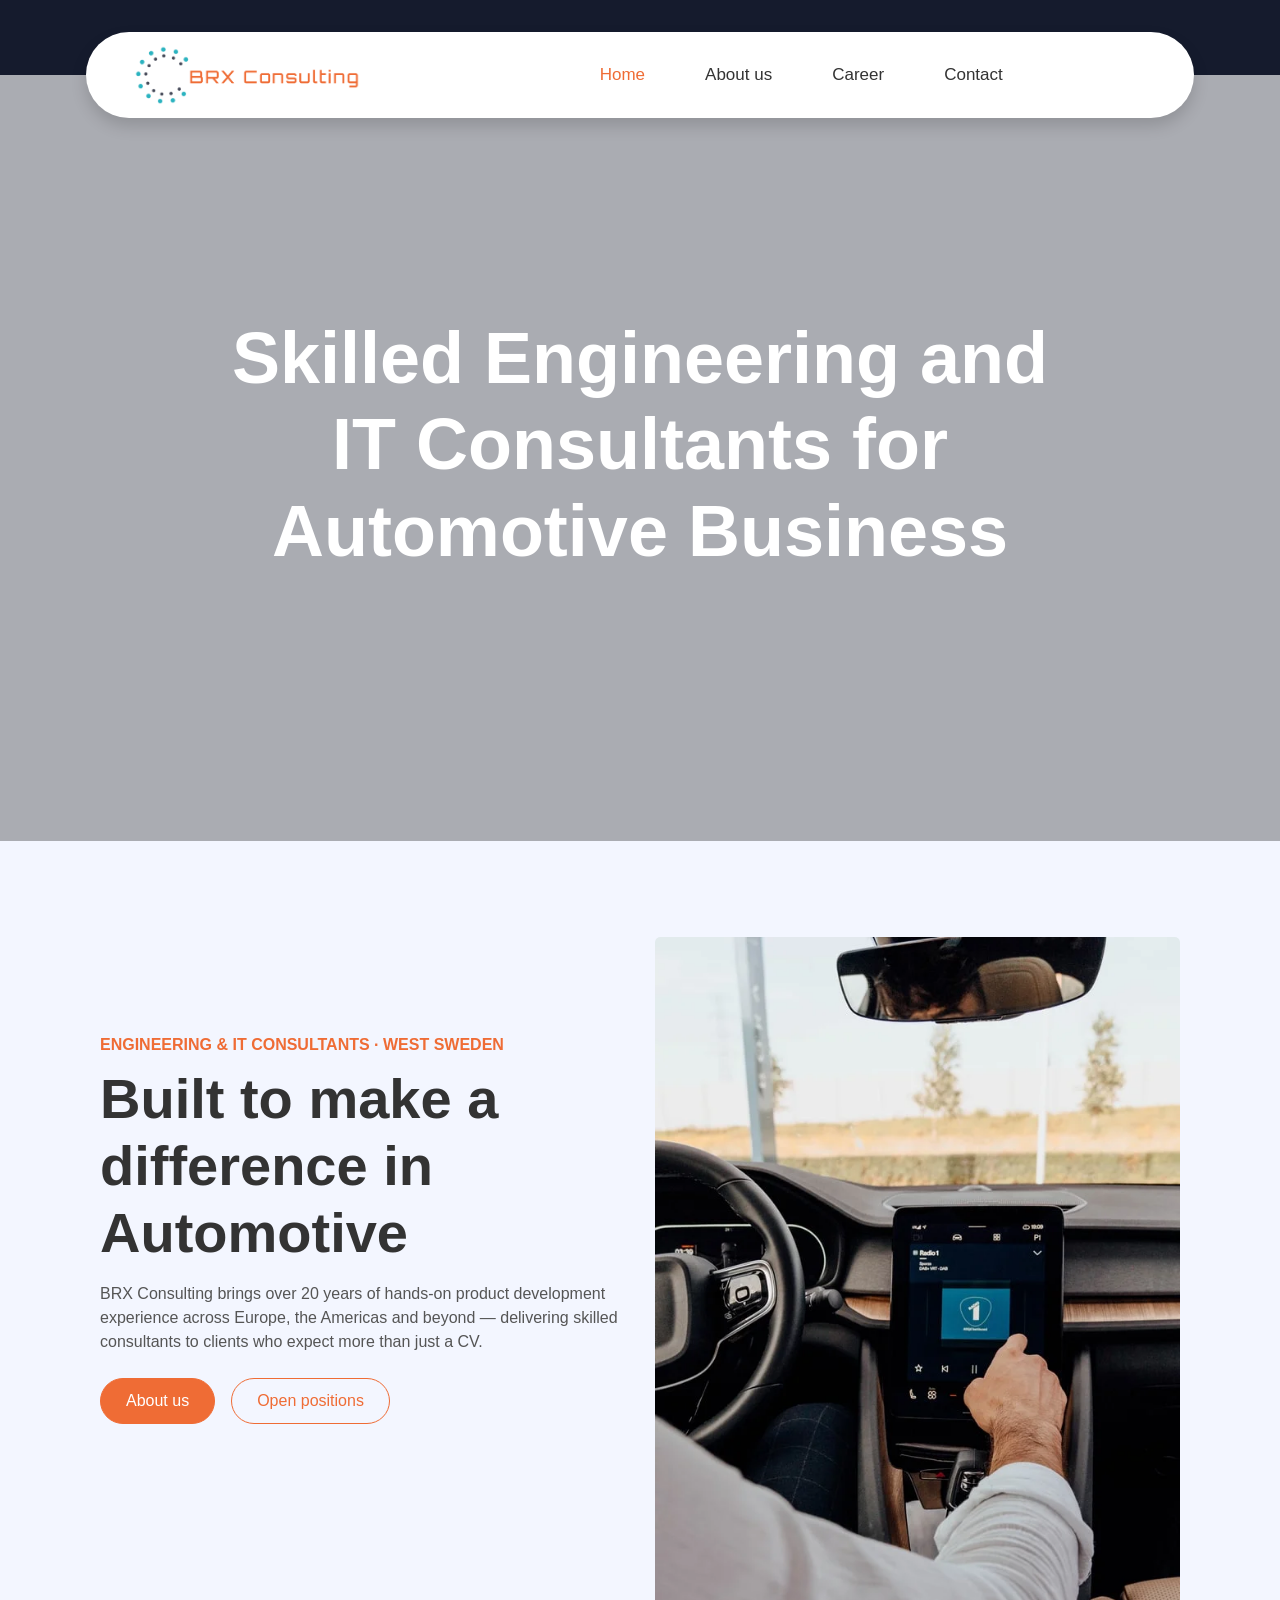
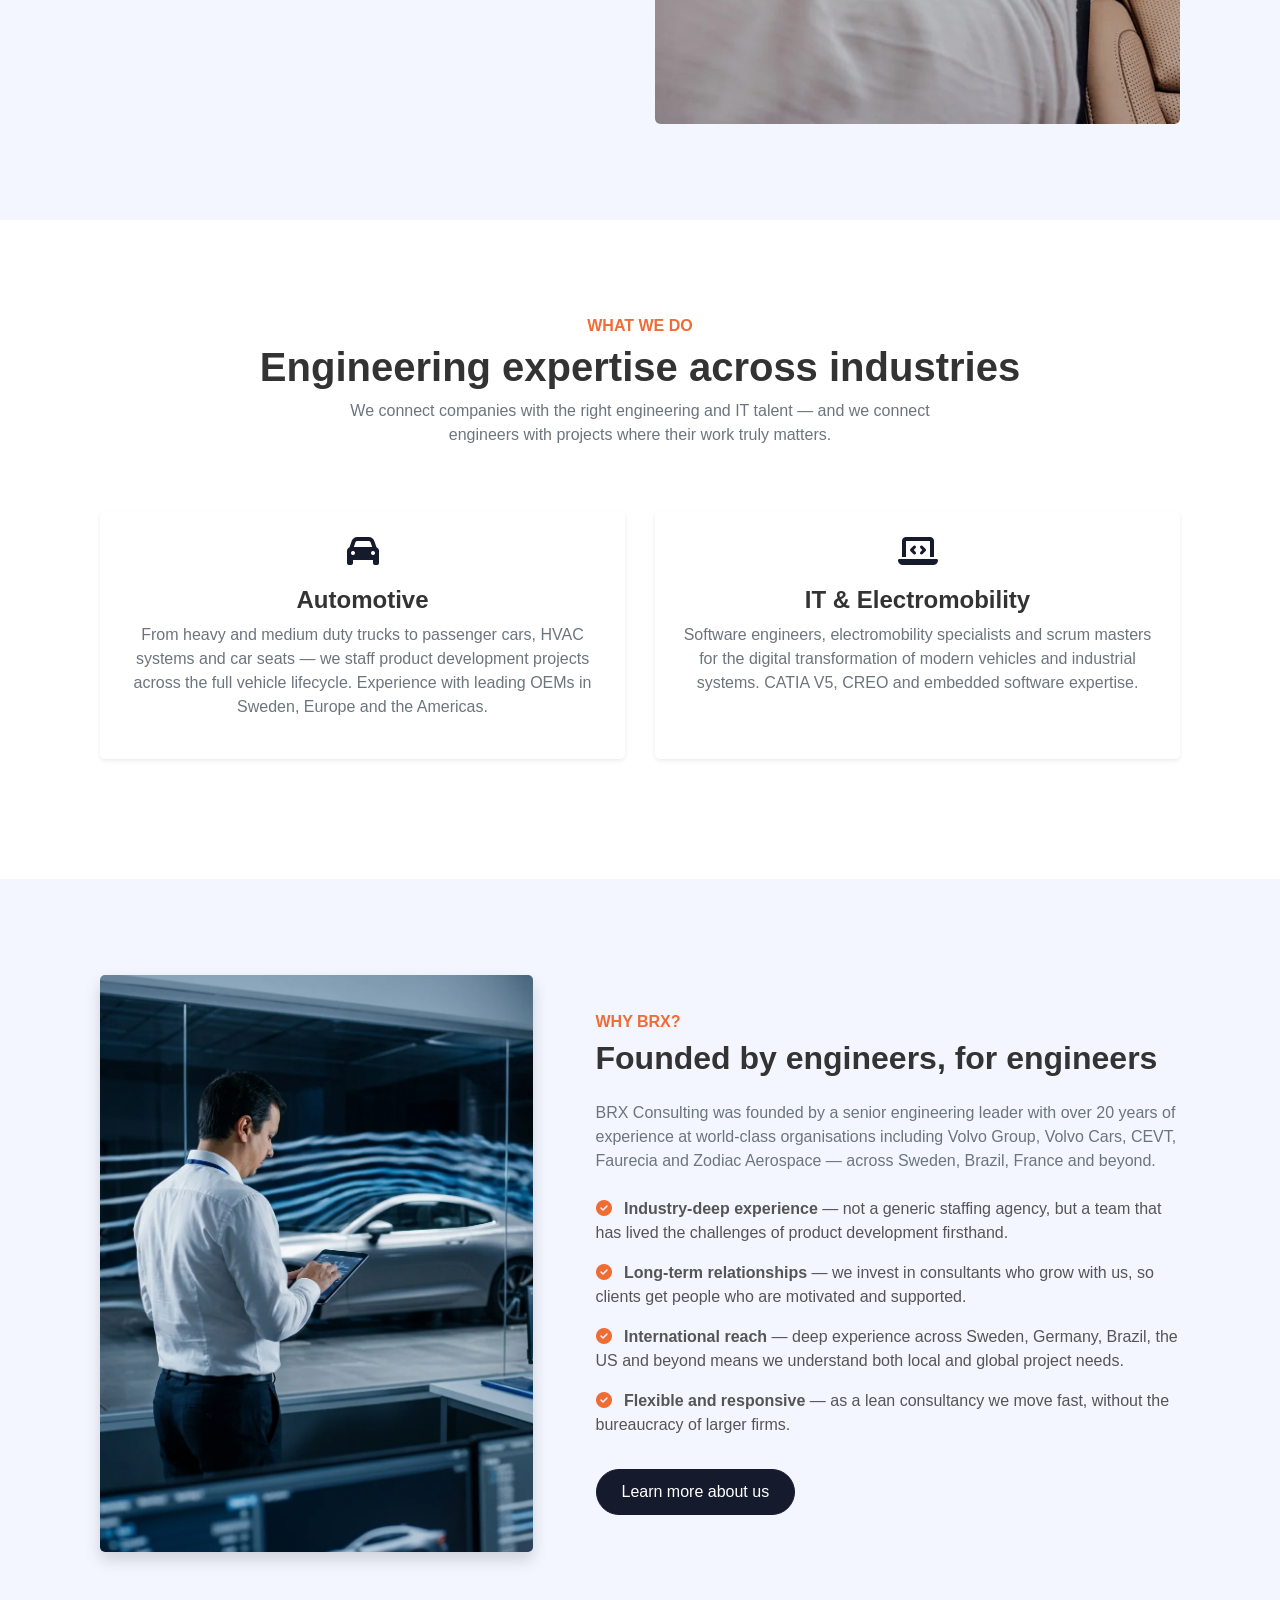
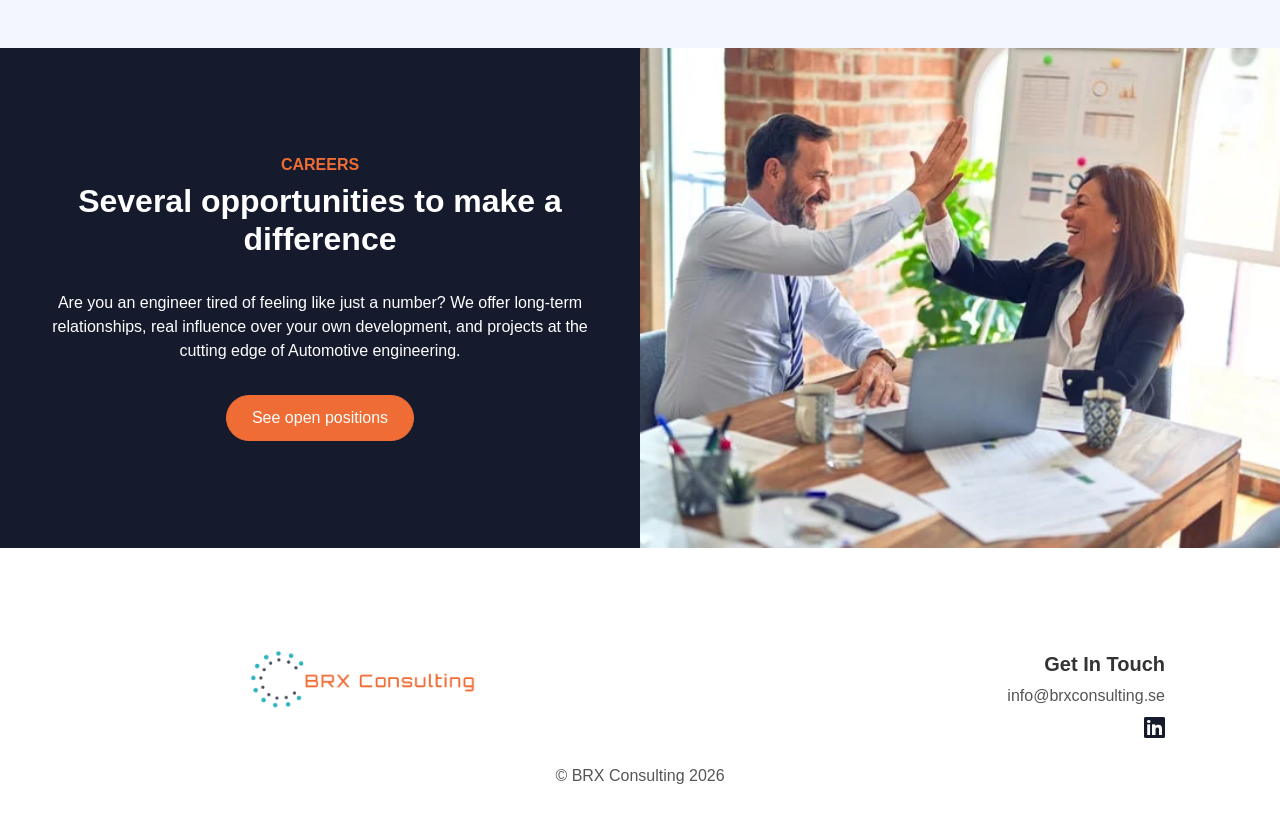
==== commit e3384f29: "Optimize render path: critical CSS, defer full CSS & Font Awesome, self-host Poppins, selective Boot" ====
--- a/index.html
+++ b/index.html
@@ -32,18 +32,47 @@
     <!-- Favicon -->
     <link href="img/favicon.ico" rel="icon" />
 
-    <!-- Google Web Fonts -->
-    <link rel="preconnect" href="https://fonts.gstatic.com" />
-    <link
-      href="https://fonts.googleapis.com/css2?family=Poppins:wght@400;500;600;700&display=swap"
-      rel="stylesheet"
-    />
-
-    <!-- Font Awesome -->
+    <!-- Local fonts -->
+    <link
+      rel="preload"
+      href="assets/fonts/poppins-400.ttf"
+      as="font"
+      type="font/ttf"
+    />
+    <link
+      rel="preload"
+      href="assets/fonts/poppins-700.ttf"
+      as="font"
+      type="font/ttf"
+    />
+    <link
+      rel="preload"
+      href="https://cdnjs.cloudflare.com/ajax/libs/font-awesome/6.1.1/webfonts/fa-solid-900.woff2"
+      as="font"
+      type="font/woff2"
+      crossorigin="anonymous"
+    />
+    <link
+      rel="preload"
+      href="https://cdnjs.cloudflare.com/ajax/libs/font-awesome/6.1.1/webfonts/fa-brands-400.woff2"
+      as="font"
+      type="font/woff2"
+      crossorigin="anonymous"
+    />
+
+    <!-- Font Awesome (deferred) -->
     <link
       rel="stylesheet"
       href="https://cdnjs.cloudflare.com/ajax/libs/font-awesome/6.1.1/css/all.min.css"
-    />
+      media="print"
+      onload="this.media = 'all'"
+    />
+    <noscript>
+      <link
+        rel="stylesheet"
+        href="https://cdnjs.cloudflare.com/ajax/libs/font-awesome/6.1.1/css/all.min.css"
+      />
+    </noscript>
 
     <link
       rel="preload"
@@ -53,8 +82,19 @@
       type="image/webp"
     />
 
-    <!-- Stylesheet -->
-    <link href="css/style.css" rel="stylesheet" />
+    <!-- Critical CSS (inlined small file) -->
+    <link href="css/critical.css" rel="stylesheet" />
+
+    <!-- Full stylesheet (deferred to avoid render-blocking) -->
+    <link
+      href="css/style.css"
+      rel="stylesheet"
+      media="print"
+      onload="this.media = 'all'"
+    />
+    <noscript>
+      <link href="css/style.css" rel="stylesheet" />
+    </noscript>
   </head>
   <body>
     <div class="container-fluid bg-primary py-3 d-none d-md-block"></div>
@@ -86,7 +126,7 @@
             <div class="navbar-nav m-auto py-0">
               <a href="index.html" class="nav-item nav-link active">Home</a>
               <a href="about.html" class="nav-item nav-link">About us</a>
-              <a href="career.html" class="nav-item nav-link">Career</a>
+              <a href="/career" class="nav-item nav-link">Career</a>
               <a href="contact.html" class="nav-item nav-link">Contact</a>
             </div>
           </div>
--- a/css/critical.css
+++ b/css/critical.css
@@ -0,0 +1,106 @@
+/* Critical CSS: above-the-fold, minimal set to paint navbar, hero, typography and buttons */
+/* Keep this file small. Source of truth: scss/style.scss */
+
+html, body {
+  height: 100%;
+  margin: 0;
+  font-family: 'Poppins', system-ui, -apple-system, 'Segoe UI', Roboto, 'Helvetica Neue', Arial, sans-serif;
+  background-color: #f3f6ff;
+  color: #555555;
+  -webkit-font-smoothing: antialiased;
+  -moz-osx-font-smoothing: grayscale;
+}
+
+/* Navbar / header basics */
+.nav-bar::before {
+  content: "";
+  position: absolute;
+  width: 100%;
+  height: 50%;
+  top: 0;
+  left: 0;
+  background: #151b2d; /* $primary */
+}
+
+.navbar {
+  background: #fff;
+}
+
+.navbar-brand img {
+  height: 60px;
+  display: block;
+}
+
+.navbar-nav .nav-link {
+  padding: 30px 30px;
+  color: #333333;
+  font-size: 17px;
+  font-weight: 500;
+}
+
+.navbar-nav .nav-link.active,
+.navbar-nav .nav-link:hover {
+  color: #ef6c35; /* $warning */
+}
+
+/* Hero / header image and layout */
+.home-header,
+.about-header,
+.career-header,
+.contact-header {
+  background-repeat: no-repeat;
+  background-position: center center;
+  background-size: cover;
+  display: flex;
+  align-items: center;
+  justify-content: center;
+  text-align: center;
+}
+
+.home-header {
+  background-image: linear-gradient(rgba(0,0,0,0.3), rgba(0,0,0,0.3)), url('https://www.brxconsulting.se/img/home.webp');
+  height: clamp(500px, 60vw, 800px);
+}
+
+.display-3 {
+  font-size: clamp(2rem, 4.5vw, 3.5rem);
+  color: #fff;
+  margin: 0 0 1rem 0;
+  font-weight: 700;
+}
+
+/* Buttons (primary CTA) */
+.btn {
+  font-weight: 500;
+  padding: 10px 25px;
+  border-radius: 100px;
+}
+
+.btn-warning {
+  background-color: #ef6c35;
+  border-color: #ef6c35;
+  color: #fff;
+}
+
+.btn-outline-warning {
+  color: #ef6c35;
+  border: 1px solid #ef6c35;
+  background: transparent;
+}
+
+/* Simple utility for visible images */
+.img-fluid {
+  max-width: 100%;
+  height: auto;
+  display: block;
+}
+
+/* Hide back-to-top by default until JS shows it */
+#btn-back-to-top { display: none; }
+
+/* Basic responsive tweaks to avoid layout jump at small widths */
+@media (max-width: 991.98px) {
+  .navbar-nav .nav-link { padding: 10px 0; }
+}
+
+/* Keep critical CSS under a few KB */
--- a/css/style.css
+++ b/css/style.css
@@ -1,11 +1,35 @@
 @charset "UTF-8";
 /******* Bootstrap Theming ********/
-/*!
- * Bootstrap v4.5.3 (https://getbootstrap.com/)
- * Copyright 2011-2020 The Bootstrap Authors
- * Copyright 2011-2020 Twitter, Inc.
- * Licensed under MIT (https://github.com/twbs/bootstrap/blob/main/LICENSE)
- */
+@font-face {
+  font-family: "Poppins";
+  font-style: normal;
+  font-weight: 400;
+  font-display: swap;
+  src: url("../assets/fonts/poppins-400.ttf") format("truetype");
+}
+@font-face {
+  font-family: "Poppins";
+  font-style: normal;
+  font-weight: 500;
+  font-display: swap;
+  src: url("../assets/fonts/poppins-500.ttf") format("truetype");
+}
+@font-face {
+  font-family: "Poppins";
+  font-style: normal;
+  font-weight: 600;
+  font-display: swap;
+  src: url("../assets/fonts/poppins-600.ttf") format("truetype");
+}
+@font-face {
+  font-family: "Poppins";
+  font-style: normal;
+  font-weight: 700;
+  font-display: swap;
+  src: url("../assets/fonts/poppins-700.ttf") format("truetype");
+}
+/* Selective Bootstrap imports to reduce unused CSS footprint.
+  Order matters: functions -> variables -> maps -> mixins -> core layers -> components -> utilities */
 :root {
   --blue: #007bff;
   --indigo: #6610f2;
@@ -551,44 +575,6 @@
   color: #6c757d;
 }
 
-code {
-  font-size: 87.5%;
-  color: #e83e8c;
-  word-wrap: break-word;
-}
-a > code {
-  color: inherit;
-}
-
-kbd {
-  padding: 0.2rem 0.4rem;
-  font-size: 87.5%;
-  color: #fff;
-  background-color: #212529;
-  border-radius: 0.2rem;
-}
-kbd kbd {
-  padding: 0;
-  font-size: 100%;
-  font-weight: 700;
-}
-
-pre {
-  display: block;
-  font-size: 87.5%;
-  color: #212529;
-}
-pre code {
-  font-size: inherit;
-  color: inherit;
-  word-break: normal;
-}
-
-.pre-scrollable {
-  max-height: 340px;
-  overflow-y: scroll;
-}
-
 .container,
 .container-fluid,
 .container-xl,
@@ -1517,317 +1503,6 @@
     margin-left: 91.6666666667%;
   }
 }
-.table {
-  width: 100%;
-  margin-bottom: 1rem;
-  color: #555555;
-}
-.table th,
-.table td {
-  padding: 0.75rem;
-  vertical-align: top;
-  border-top: 1px solid #dee2e6;
-}
-.table thead th {
-  vertical-align: bottom;
-  border-bottom: 2px solid #dee2e6;
-}
-.table tbody + tbody {
-  border-top: 2px solid #dee2e6;
-}
-
-.table-sm th,
-.table-sm td {
-  padding: 0.3rem;
-}
-
-.table-bordered {
-  border: 1px solid #dee2e6;
-}
-.table-bordered th,
-.table-bordered td {
-  border: 1px solid #dee2e6;
-}
-.table-bordered thead th,
-.table-bordered thead td {
-  border-bottom-width: 2px;
-}
-
-.table-borderless th,
-.table-borderless td,
-.table-borderless thead th,
-.table-borderless tbody + tbody {
-  border: 0;
-}
-
-.table-striped tbody tr:nth-of-type(odd) {
-  background-color: rgba(0, 0, 0, 0.05);
-}
-
-.table-hover tbody tr:hover {
-  color: #555555;
-  background-color: rgba(0, 0, 0, 0.075);
-}
-
-.table-primary,
-.table-primary > th,
-.table-primary > td {
-  background-color: rgb(189.48, 191.16, 196.2);
-}
-.table-primary th,
-.table-primary td,
-.table-primary thead th,
-.table-primary tbody + tbody {
-  border-color: rgb(133.32, 136.44, 145.8);
-}
-
-.table-hover .table-primary:hover {
-  background-color: rgb(176.0408108108, 178.0654054054, 184.1391891892);
-}
-.table-hover .table-primary:hover > td,
-.table-hover .table-primary:hover > th {
-  background-color: rgb(176.0408108108, 178.0654054054, 184.1391891892);
-}
-
-.table-secondary,
-.table-secondary > th,
-.table-secondary > td {
-  background-color: rgb(211.04, 238.2, 248.28);
-}
-.table-secondary th,
-.table-secondary td,
-.table-secondary thead th,
-.table-secondary tbody + tbody {
-  border-color: rgb(173.36, 223.8, 242.52);
-}
-
-.table-hover .table-secondary:hover {
-  background-color: rgb(188.9212154696, 229.746961326, 244.8987845304);
-}
-.table-hover .table-secondary:hover > td,
-.table-hover .table-secondary:hover > th {
-  background-color: rgb(188.9212154696, 229.746961326, 244.8987845304);
-}
-
-.table-success,
-.table-success > th,
-.table-success > td {
-  background-color: rgb(194.8, 230.36, 202.92);
-}
-.table-success th,
-.table-success td,
-.table-success thead th,
-.table-success tbody + tbody {
-  border-color: rgb(143.2, 209.24, 158.28);
-}
-
-.table-hover .table-success:hover {
-  background-color: rgb(176.7059405941, 222.9540594059, 187.2665346535);
-}
-.table-hover .table-success:hover > td,
-.table-hover .table-success:hover > th {
-  background-color: rgb(176.7059405941, 222.9540594059, 187.2665346535);
-}
-
-.table-info,
-.table-info > th,
-.table-info > td {
-  background-color: rgb(190.04, 228.96, 235.12);
-}
-.table-info th,
-.table-info td,
-.table-info thead th,
-.table-info tbody + tbody {
-  border-color: rgb(134.36, 206.64, 218.08);
-}
-
-.table-hover .table-info:hover {
-  background-color: rgb(170.5152475248, 221.1332673267, 229.1447524752);
-}
-.table-hover .table-info:hover > td,
-.table-hover .table-info:hover > th {
-  background-color: rgb(170.5152475248, 221.1332673267, 229.1447524752);
-}
-
-.table-warning,
-.table-warning > th,
-.table-warning > td {
-  background-color: rgb(250.52, 213.84, 198.44);
-}
-.table-warning th,
-.table-warning td,
-.table-warning thead th,
-.table-warning tbody + tbody {
-  border-color: rgb(246.68, 178.56, 149.96);
-}
-
-.table-hover .table-warning:hover {
-  background-color: rgb(248.648440367, 196.6450458716, 174.811559633);
-}
-.table-hover .table-warning:hover > td,
-.table-hover .table-warning:hover > th {
-  background-color: rgb(248.648440367, 196.6450458716, 174.811559633);
-}
-
-.table-danger,
-.table-danger > th,
-.table-danger > td {
-  background-color: rgb(245.2, 198.44, 202.92);
-}
-.table-danger th,
-.table-danger td,
-.table-danger thead th,
-.table-danger tbody + tbody {
-  border-color: rgb(236.8, 149.96, 158.28);
-}
-
-.table-hover .table-danger:hover {
-  background-color: rgb(241.4341772152, 176.7058227848, 182.9073417722);
-}
-.table-hover .table-danger:hover > td,
-.table-hover .table-danger:hover > th {
-  background-color: rgb(241.4341772152, 176.7058227848, 182.9073417722);
-}
-
-.table-light,
-.table-light > th,
-.table-light > td {
-  background-color: white;
-}
-.table-light th,
-.table-light td,
-.table-light thead th,
-.table-light tbody + tbody {
-  border-color: white;
-}
-
-.table-hover .table-light:hover {
-  background-color: rgb(242.25, 242.25, 242.25);
-}
-.table-hover .table-light:hover > td,
-.table-hover .table-light:hover > th {
-  background-color: rgb(242.25, 242.25, 242.25);
-}
-
-.table-dark,
-.table-dark > th,
-.table-dark > td {
-  background-color: rgb(197.88, 197.88, 197.88);
-}
-.table-dark th,
-.table-dark td,
-.table-dark thead th,
-.table-dark tbody + tbody {
-  border-color: rgb(148.92, 148.92, 148.92);
-}
-
-.table-hover .table-dark:hover {
-  background-color: rgb(185.13, 185.13, 185.13);
-}
-.table-hover .table-dark:hover > td,
-.table-hover .table-dark:hover > th {
-  background-color: rgb(185.13, 185.13, 185.13);
-}
-
-.table-active,
-.table-active > th,
-.table-active > td {
-  background-color: rgba(0, 0, 0, 0.075);
-}
-
-.table-hover .table-active:hover {
-  background-color: rgba(0, 0, 0, 0.075);
-}
-.table-hover .table-active:hover > td,
-.table-hover .table-active:hover > th {
-  background-color: rgba(0, 0, 0, 0.075);
-}
-
-.table .thead-dark th {
-  color: #fff;
-  background-color: #343a40;
-  border-color: rgb(69.1465517241, 77.125, 85.1034482759);
-}
-.table .thead-light th {
-  color: #495057;
-  background-color: #e9ecef;
-  border-color: #dee2e6;
-}
-
-.table-dark {
-  color: #fff;
-  background-color: #343a40;
-}
-.table-dark th,
-.table-dark td,
-.table-dark thead th {
-  border-color: rgb(69.1465517241, 77.125, 85.1034482759);
-}
-.table-dark.table-bordered {
-  border: 0;
-}
-.table-dark.table-striped tbody tr:nth-of-type(odd) {
-  background-color: rgba(255, 255, 255, 0.05);
-}
-.table-dark.table-hover tbody tr:hover {
-  color: #fff;
-  background-color: rgba(255, 255, 255, 0.075);
-}
-
-@media (max-width: 575.98px) {
-  .table-responsive-sm {
-    display: block;
-    width: 100%;
-    overflow-x: auto;
-    -webkit-overflow-scrolling: touch;
-  }
-  .table-responsive-sm > .table-bordered {
-    border: 0;
-  }
-}
-@media (max-width: 767.98px) {
-  .table-responsive-md {
-    display: block;
-    width: 100%;
-    overflow-x: auto;
-    -webkit-overflow-scrolling: touch;
-  }
-  .table-responsive-md > .table-bordered {
-    border: 0;
-  }
-}
-@media (max-width: 991.98px) {
-  .table-responsive-lg {
-    display: block;
-    width: 100%;
-    overflow-x: auto;
-    -webkit-overflow-scrolling: touch;
-  }
-  .table-responsive-lg > .table-bordered {
-    border: 0;
-  }
-}
-@media (max-width: 1199.98px) {
-  .table-responsive-xl {
-    display: block;
-    width: 100%;
-    overflow-x: auto;
-    -webkit-overflow-scrolling: touch;
-  }
-  .table-responsive-xl > .table-bordered {
-    border: 0;
-  }
-}
-.table-responsive {
-  display: block;
-  width: 100%;
-  overflow-x: auto;
-  -webkit-overflow-scrolling: touch;
-}
-.table-responsive > .table-bordered {
-  border: 0;
-}
-
 .form-control {
   display: block;
   width: 100%;
@@ -2745,14 +2420,14 @@
   pointer-events: none;
 }
 
-.btn-lg, .btn-group-lg > .btn {
+.btn-lg {
   padding: 0.5rem 1rem;
   font-size: 1.25rem;
   line-height: 1.5;
   border-radius: 0.3rem;
 }
 
-.btn-sm, .btn-group-sm > .btn {
+.btn-sm {
   padding: 0.25rem 0.5rem;
   font-size: 0.875rem;
   line-height: 1.5;
@@ -2773,32 +2448,450 @@
   width: 100%;
 }
 
-.fade {
-  transition: opacity 0.15s linear;
-}
-@media (prefers-reduced-motion: reduce) {
-  .fade {
-    transition: none;
-  }
-}
-.fade:not(.show) {
-  opacity: 0;
-}
-
-.collapse:not(.show) {
+.nav {
+  display: flex;
+  flex-wrap: wrap;
+  padding-left: 0;
+  margin-bottom: 0;
+  list-style: none;
+}
+
+.nav-link {
+  display: block;
+  padding: 0.5rem 1rem;
+}
+.nav-link:hover, .nav-link:focus {
+  text-decoration: none;
+}
+.nav-link.disabled {
+  color: #6c757d;
+  pointer-events: none;
+  cursor: default;
+}
+
+.nav-tabs {
+  border-bottom: 1px solid #dee2e6;
+}
+.nav-tabs .nav-item {
+  margin-bottom: -1px;
+}
+.nav-tabs .nav-link {
+  border: 1px solid transparent;
+  border-top-left-radius: 5px;
+  border-top-right-radius: 5px;
+}
+.nav-tabs .nav-link:hover, .nav-tabs .nav-link:focus {
+  border-color: #e9ecef #e9ecef #dee2e6;
+}
+.nav-tabs .nav-link.disabled {
+  color: #6c757d;
+  background-color: transparent;
+  border-color: transparent;
+}
+.nav-tabs .nav-link.active,
+.nav-tabs .nav-item.show .nav-link {
+  color: #495057;
+  background-color: #f3f6ff;
+  border-color: #dee2e6 #dee2e6 #f3f6ff;
+}
+.nav-tabs .dropdown-menu {
+  margin-top: -1px;
+  border-top-left-radius: 0;
+  border-top-right-radius: 0;
+}
+
+.nav-pills .nav-link {
+  border-radius: 5px;
+}
+.nav-pills .nav-link.active,
+.nav-pills .show > .nav-link {
+  color: #fff;
+  background-color: #151b2d;
+}
+
+.nav-fill > .nav-link,
+.nav-fill .nav-item {
+  flex: 1 1 auto;
+  text-align: center;
+}
+
+.nav-justified > .nav-link,
+.nav-justified .nav-item {
+  flex-basis: 0;
+  flex-grow: 1;
+  text-align: center;
+}
+
+.tab-content > .tab-pane {
   display: none;
 }
-
-.collapsing {
+.tab-content > .active {
+  display: block;
+}
+
+.navbar {
   position: relative;
-  height: 0;
-  overflow: hidden;
-  transition: height 0.35s ease;
-}
-@media (prefers-reduced-motion: reduce) {
-  .collapsing {
-    transition: none;
-  }
+  display: flex;
+  flex-wrap: wrap;
+  align-items: center;
+  justify-content: space-between;
+  padding: 0.5rem 1rem;
+}
+.navbar .container,
+.navbar .container-fluid,
+.navbar .container-sm,
+.navbar .container-md,
+.navbar .container-lg,
+.navbar .container-xl {
+  display: flex;
+  flex-wrap: wrap;
+  align-items: center;
+  justify-content: space-between;
+}
+.navbar-brand {
+  display: inline-block;
+  padding-top: 0.3125rem;
+  padding-bottom: 0.3125rem;
+  margin-right: 1rem;
+  font-size: 1.25rem;
+  line-height: inherit;
+  white-space: nowrap;
+}
+.navbar-brand:hover, .navbar-brand:focus {
+  text-decoration: none;
+}
+
+.navbar-nav {
+  display: flex;
+  flex-direction: column;
+  padding-left: 0;
+  margin-bottom: 0;
+  list-style: none;
+}
+.navbar-nav .nav-link {
+  padding-right: 0;
+  padding-left: 0;
+}
+.navbar-nav .dropdown-menu {
+  position: static;
+  float: none;
+}
+
+.navbar-text {
+  display: inline-block;
+  padding-top: 0.5rem;
+  padding-bottom: 0.5rem;
+}
+
+.navbar-collapse {
+  flex-basis: 100%;
+  flex-grow: 1;
+  align-items: center;
+}
+
+.navbar-toggler {
+  padding: 0.25rem 0.75rem;
+  font-size: 1.25rem;
+  line-height: 1;
+  background-color: transparent;
+  border: 1px solid transparent;
+  border-radius: 5px;
+}
+.navbar-toggler:hover, .navbar-toggler:focus {
+  text-decoration: none;
+}
+
+.navbar-toggler-icon {
+  display: inline-block;
+  width: 1.5em;
+  height: 1.5em;
+  vertical-align: middle;
+  content: "";
+  background: no-repeat center center;
+  background-size: 100% 100%;
+}
+
+@media (max-width: 575.98px) {
+  .navbar-expand-sm > .container,
+  .navbar-expand-sm > .container-fluid,
+  .navbar-expand-sm > .container-sm,
+  .navbar-expand-sm > .container-md,
+  .navbar-expand-sm > .container-lg,
+  .navbar-expand-sm > .container-xl {
+    padding-right: 0;
+    padding-left: 0;
+  }
+}
+@media (min-width: 576px) {
+  .navbar-expand-sm {
+    flex-flow: row nowrap;
+    justify-content: flex-start;
+  }
+  .navbar-expand-sm .navbar-nav {
+    flex-direction: row;
+  }
+  .navbar-expand-sm .navbar-nav .dropdown-menu {
+    position: absolute;
+  }
+  .navbar-expand-sm .navbar-nav .nav-link {
+    padding-right: 0.5rem;
+    padding-left: 0.5rem;
+  }
+  .navbar-expand-sm > .container,
+  .navbar-expand-sm > .container-fluid,
+  .navbar-expand-sm > .container-sm,
+  .navbar-expand-sm > .container-md,
+  .navbar-expand-sm > .container-lg,
+  .navbar-expand-sm > .container-xl {
+    flex-wrap: nowrap;
+  }
+  .navbar-expand-sm .navbar-collapse {
+    display: flex !important;
+    flex-basis: auto;
+  }
+  .navbar-expand-sm .navbar-toggler {
+    display: none;
+  }
+}
+@media (max-width: 767.98px) {
+  .navbar-expand-md > .container,
+  .navbar-expand-md > .container-fluid,
+  .navbar-expand-md > .container-sm,
+  .navbar-expand-md > .container-md,
+  .navbar-expand-md > .container-lg,
+  .navbar-expand-md > .container-xl {
+    padding-right: 0;
+    padding-left: 0;
+  }
+}
+@media (min-width: 768px) {
+  .navbar-expand-md {
+    flex-flow: row nowrap;
+    justify-content: flex-start;
+  }
+  .navbar-expand-md .navbar-nav {
+    flex-direction: row;
+  }
+  .navbar-expand-md .navbar-nav .dropdown-menu {
+    position: absolute;
+  }
+  .navbar-expand-md .navbar-nav .nav-link {
+    padding-right: 0.5rem;
+    padding-left: 0.5rem;
+  }
+  .navbar-expand-md > .container,
+  .navbar-expand-md > .container-fluid,
+  .navbar-expand-md > .container-sm,
+  .navbar-expand-md > .container-md,
+  .navbar-expand-md > .container-lg,
+  .navbar-expand-md > .container-xl {
+    flex-wrap: nowrap;
+  }
+  .navbar-expand-md .navbar-collapse {
+    display: flex !important;
+    flex-basis: auto;
+  }
+  .navbar-expand-md .navbar-toggler {
+    display: none;
+  }
+}
+@media (max-width: 991.98px) {
+  .navbar-expand-lg > .container,
+  .navbar-expand-lg > .container-fluid,
+  .navbar-expand-lg > .container-sm,
+  .navbar-expand-lg > .container-md,
+  .navbar-expand-lg > .container-lg,
+  .navbar-expand-lg > .container-xl {
+    padding-right: 0;
+    padding-left: 0;
+  }
+}
+@media (min-width: 992px) {
+  .navbar-expand-lg {
+    flex-flow: row nowrap;
+    justify-content: flex-start;
+  }
+  .navbar-expand-lg .navbar-nav {
+    flex-direction: row;
+  }
+  .navbar-expand-lg .navbar-nav .dropdown-menu {
+    position: absolute;
+  }
+  .navbar-expand-lg .navbar-nav .nav-link {
+    padding-right: 0.5rem;
+    padding-left: 0.5rem;
+  }
+  .navbar-expand-lg > .container,
+  .navbar-expand-lg > .container-fluid,
+  .navbar-expand-lg > .container-sm,
+  .navbar-expand-lg > .container-md,
+  .navbar-expand-lg > .container-lg,
+  .navbar-expand-lg > .container-xl {
+    flex-wrap: nowrap;
+  }
+  .navbar-expand-lg .navbar-collapse {
+    display: flex !important;
+    flex-basis: auto;
+  }
+  .navbar-expand-lg .navbar-toggler {
+    display: none;
+  }
+}
+@media (max-width: 1199.98px) {
+  .navbar-expand-xl > .container,
+  .navbar-expand-xl > .container-fluid,
+  .navbar-expand-xl > .container-sm,
+  .navbar-expand-xl > .container-md,
+  .navbar-expand-xl > .container-lg,
+  .navbar-expand-xl > .container-xl {
+    padding-right: 0;
+    padding-left: 0;
+  }
+}
+@media (min-width: 1200px) {
+  .navbar-expand-xl {
+    flex-flow: row nowrap;
+    justify-content: flex-start;
+  }
+  .navbar-expand-xl .navbar-nav {
+    flex-direction: row;
+  }
+  .navbar-expand-xl .navbar-nav .dropdown-menu {
+    position: absolute;
+  }
+  .navbar-expand-xl .navbar-nav .nav-link {
+    padding-right: 0.5rem;
+    padding-left: 0.5rem;
+  }
+  .navbar-expand-xl > .container,
+  .navbar-expand-xl > .container-fluid,
+  .navbar-expand-xl > .container-sm,
+  .navbar-expand-xl > .container-md,
+  .navbar-expand-xl > .container-lg,
+  .navbar-expand-xl > .container-xl {
+    flex-wrap: nowrap;
+  }
+  .navbar-expand-xl .navbar-collapse {
+    display: flex !important;
+    flex-basis: auto;
+  }
+  .navbar-expand-xl .navbar-toggler {
+    display: none;
+  }
+}
+.navbar-expand > .container,
+.navbar-expand > .container-fluid,
+.navbar-expand > .container-sm,
+.navbar-expand > .container-md,
+.navbar-expand > .container-lg,
+.navbar-expand > .container-xl {
+  padding-right: 0;
+  padding-left: 0;
+}
+.navbar-expand {
+  flex-flow: row nowrap;
+  justify-content: flex-start;
+}
+.navbar-expand .navbar-nav {
+  flex-direction: row;
+}
+.navbar-expand .navbar-nav .dropdown-menu {
+  position: absolute;
+}
+.navbar-expand .navbar-nav .nav-link {
+  padding-right: 0.5rem;
+  padding-left: 0.5rem;
+}
+.navbar-expand > .container,
+.navbar-expand > .container-fluid,
+.navbar-expand > .container-sm,
+.navbar-expand > .container-md,
+.navbar-expand > .container-lg,
+.navbar-expand > .container-xl {
+  flex-wrap: nowrap;
+}
+.navbar-expand .navbar-collapse {
+  display: flex !important;
+  flex-basis: auto;
+}
+.navbar-expand .navbar-toggler {
+  display: none;
+}
+
+.navbar-light .navbar-brand {
+  color: rgba(0, 0, 0, 0.9);
+}
+.navbar-light .navbar-brand:hover, .navbar-light .navbar-brand:focus {
+  color: rgba(0, 0, 0, 0.9);
+}
+.navbar-light .navbar-nav .nav-link {
+  color: rgba(0, 0, 0, 0.5);
+}
+.navbar-light .navbar-nav .nav-link:hover, .navbar-light .navbar-nav .nav-link:focus {
+  color: rgba(0, 0, 0, 0.7);
+}
+.navbar-light .navbar-nav .nav-link.disabled {
+  color: rgba(0, 0, 0, 0.3);
+}
+.navbar-light .navbar-nav .show > .nav-link,
+.navbar-light .navbar-nav .active > .nav-link,
+.navbar-light .navbar-nav .nav-link.show,
+.navbar-light .navbar-nav .nav-link.active {
+  color: rgba(0, 0, 0, 0.9);
+}
+.navbar-light .navbar-toggler {
+  color: rgba(0, 0, 0, 0.5);
+  border-color: rgba(0, 0, 0, 0.1);
+}
+.navbar-light .navbar-toggler-icon {
+  background-image: url("data:image/svg+xml,%3csvg xmlns='http://www.w3.org/2000/svg' width='30' height='30' viewBox='0 0 30 30'%3e%3cpath stroke='rgba%280, 0, 0, 0.5%29' stroke-linecap='round' stroke-miterlimit='10' stroke-width='2' d='M4 7h22M4 15h22M4 23h22'/%3e%3c/svg%3e");
+}
+.navbar-light .navbar-text {
+  color: rgba(0, 0, 0, 0.5);
+}
+.navbar-light .navbar-text a {
+  color: rgba(0, 0, 0, 0.9);
+}
+.navbar-light .navbar-text a:hover, .navbar-light .navbar-text a:focus {
+  color: rgba(0, 0, 0, 0.9);
+}
+
+.navbar-dark .navbar-brand {
+  color: #fff;
+}
+.navbar-dark .navbar-brand:hover, .navbar-dark .navbar-brand:focus {
+  color: #fff;
+}
+.navbar-dark .navbar-nav .nav-link {
+  color: rgba(255, 255, 255, 0.5);
+}
+.navbar-dark .navbar-nav .nav-link:hover, .navbar-dark .navbar-nav .nav-link:focus {
+  color: rgba(255, 255, 255, 0.75);
+}
+.navbar-dark .navbar-nav .nav-link.disabled {
+  color: rgba(255, 255, 255, 0.25);
+}
+.navbar-dark .navbar-nav .show > .nav-link,
+.navbar-dark .navbar-nav .active > .nav-link,
+.navbar-dark .navbar-nav .nav-link.show,
+.navbar-dark .navbar-nav .nav-link.active {
+  color: #fff;
+}
+.navbar-dark .navbar-toggler {
+  color: rgba(255, 255, 255, 0.5);
+  border-color: rgba(255, 255, 255, 0.1);
+}
+.navbar-dark .navbar-toggler-icon {
+  background-image: url("data:image/svg+xml,%3csvg xmlns='http://www.w3.org/2000/svg' width='30' height='30' viewBox='0 0 30 30'%3e%3cpath stroke='rgba%28255, 255, 255, 0.5%29' stroke-linecap='round' stroke-miterlimit='10' stroke-width='2' d='M4 7h22M4 15h22M4 23h22'/%3e%3c/svg%3e");
+}
+.navbar-dark .navbar-text {
+  color: rgba(255, 255, 255, 0.5);
+}
+.navbar-dark .navbar-text a {
+  color: #fff;
+}
+.navbar-dark .navbar-text a:hover, .navbar-dark .navbar-text a:focus {
+  color: #fff;
 }
 
 .dropup,
@@ -3030,1479 +3123,6 @@
   color: #212529;
 }
 
-.btn-group,
-.btn-group-vertical {
-  position: relative;
-  display: inline-flex;
-  vertical-align: middle;
-}
-.btn-group > .btn,
-.btn-group-vertical > .btn {
-  position: relative;
-  flex: 1 1 auto;
-}
-.btn-group > .btn:hover,
-.btn-group-vertical > .btn:hover {
-  z-index: 1;
-}
-.btn-group > .btn:focus, .btn-group > .btn:active, .btn-group > .btn.active,
-.btn-group-vertical > .btn:focus,
-.btn-group-vertical > .btn:active,
-.btn-group-vertical > .btn.active {
-  z-index: 1;
-}
-
-.btn-toolbar {
-  display: flex;
-  flex-wrap: wrap;
-  justify-content: flex-start;
-}
-.btn-toolbar .input-group {
-  width: auto;
-}
-
-.btn-group > .btn:not(:first-child),
-.btn-group > .btn-group:not(:first-child) {
-  margin-left: -1px;
-}
-.btn-group > .btn:not(:last-child):not(.dropdown-toggle),
-.btn-group > .btn-group:not(:last-child) > .btn {
-  border-top-right-radius: 0;
-  border-bottom-right-radius: 0;
-}
-.btn-group > .btn:not(:first-child),
-.btn-group > .btn-group:not(:first-child) > .btn {
-  border-top-left-radius: 0;
-  border-bottom-left-radius: 0;
-}
-
-.dropdown-toggle-split {
-  padding-right: 0.5625rem;
-  padding-left: 0.5625rem;
-}
-.dropdown-toggle-split::after, .dropup .dropdown-toggle-split::after, .dropright .dropdown-toggle-split::after {
-  margin-left: 0;
-}
-.dropleft .dropdown-toggle-split::before {
-  margin-right: 0;
-}
-
-.btn-sm + .dropdown-toggle-split, .btn-group-sm > .btn + .dropdown-toggle-split {
-  padding-right: 0.375rem;
-  padding-left: 0.375rem;
-}
-
-.btn-lg + .dropdown-toggle-split, .btn-group-lg > .btn + .dropdown-toggle-split {
-  padding-right: 0.75rem;
-  padding-left: 0.75rem;
-}
-
-.btn-group-vertical {
-  flex-direction: column;
-  align-items: flex-start;
-  justify-content: center;
-}
-.btn-group-vertical > .btn,
-.btn-group-vertical > .btn-group {
-  width: 100%;
-}
-.btn-group-vertical > .btn:not(:first-child),
-.btn-group-vertical > .btn-group:not(:first-child) {
-  margin-top: -1px;
-}
-.btn-group-vertical > .btn:not(:last-child):not(.dropdown-toggle),
-.btn-group-vertical > .btn-group:not(:last-child) > .btn {
-  border-bottom-right-radius: 0;
-  border-bottom-left-radius: 0;
-}
-.btn-group-vertical > .btn:not(:first-child),
-.btn-group-vertical > .btn-group:not(:first-child) > .btn {
-  border-top-left-radius: 0;
-  border-top-right-radius: 0;
-}
-
-.btn-group-toggle > .btn,
-.btn-group-toggle > .btn-group > .btn {
-  margin-bottom: 0;
-}
-.btn-group-toggle > .btn input[type=radio],
-.btn-group-toggle > .btn input[type=checkbox],
-.btn-group-toggle > .btn-group > .btn input[type=radio],
-.btn-group-toggle > .btn-group > .btn input[type=checkbox] {
-  position: absolute;
-  clip: rect(0, 0, 0, 0);
-  pointer-events: none;
-}
-
-.input-group {
-  position: relative;
-  display: flex;
-  flex-wrap: wrap;
-  align-items: stretch;
-  width: 100%;
-}
-.input-group > .form-control,
-.input-group > .form-control-plaintext,
-.input-group > .custom-select,
-.input-group > .custom-file {
-  position: relative;
-  flex: 1 1 auto;
-  width: 1%;
-  min-width: 0;
-  margin-bottom: 0;
-}
-.input-group > .form-control + .form-control,
-.input-group > .form-control + .custom-select,
-.input-group > .form-control + .custom-file,
-.input-group > .form-control-plaintext + .form-control,
-.input-group > .form-control-plaintext + .custom-select,
-.input-group > .form-control-plaintext + .custom-file,
-.input-group > .custom-select + .form-control,
-.input-group > .custom-select + .custom-select,
-.input-group > .custom-select + .custom-file,
-.input-group > .custom-file + .form-control,
-.input-group > .custom-file + .custom-select,
-.input-group > .custom-file + .custom-file {
-  margin-left: -1px;
-}
-.input-group > .form-control:focus,
-.input-group > .custom-select:focus,
-.input-group > .custom-file .custom-file-input:focus ~ .custom-file-label {
-  z-index: 3;
-}
-.input-group > .custom-file .custom-file-input:focus {
-  z-index: 4;
-}
-.input-group > .form-control:not(:last-child),
-.input-group > .custom-select:not(:last-child) {
-  border-top-right-radius: 0;
-  border-bottom-right-radius: 0;
-}
-.input-group > .form-control:not(:first-child),
-.input-group > .custom-select:not(:first-child) {
-  border-top-left-radius: 0;
-  border-bottom-left-radius: 0;
-}
-.input-group > .custom-file {
-  display: flex;
-  align-items: center;
-}
-.input-group > .custom-file:not(:last-child) .custom-file-label, .input-group > .custom-file:not(:last-child) .custom-file-label::after {
-  border-top-right-radius: 0;
-  border-bottom-right-radius: 0;
-}
-.input-group > .custom-file:not(:first-child) .custom-file-label {
-  border-top-left-radius: 0;
-  border-bottom-left-radius: 0;
-}
-
-.input-group-prepend,
-.input-group-append {
-  display: flex;
-}
-.input-group-prepend .btn,
-.input-group-append .btn {
-  position: relative;
-  z-index: 2;
-}
-.input-group-prepend .btn:focus,
-.input-group-append .btn:focus {
-  z-index: 3;
-}
-.input-group-prepend .btn + .btn,
-.input-group-prepend .btn + .input-group-text,
-.input-group-prepend .input-group-text + .input-group-text,
-.input-group-prepend .input-group-text + .btn,
-.input-group-append .btn + .btn,
-.input-group-append .btn + .input-group-text,
-.input-group-append .input-group-text + .input-group-text,
-.input-group-append .input-group-text + .btn {
-  margin-left: -1px;
-}
-
-.input-group-prepend {
-  margin-right: -1px;
-}
-
-.input-group-append {
-  margin-left: -1px;
-}
-
-.input-group-text {
-  display: flex;
-  align-items: center;
-  padding: 0.375rem 0.75rem;
-  margin-bottom: 0;
-  font-size: 1rem;
-  font-weight: 400;
-  line-height: 1.5;
-  color: #495057;
-  text-align: center;
-  white-space: nowrap;
-  background-color: #e9ecef;
-  border: 1px solid #ced4da;
-  border-radius: 5px;
-}
-.input-group-text input[type=radio],
-.input-group-text input[type=checkbox] {
-  margin-top: 0;
-}
-
-.input-group-lg > .form-control:not(textarea),
-.input-group-lg > .custom-select {
-  height: calc(1.5em + 1rem + 2px);
-}
-
-.input-group-lg > .form-control,
-.input-group-lg > .custom-select,
-.input-group-lg > .input-group-prepend > .input-group-text,
-.input-group-lg > .input-group-append > .input-group-text,
-.input-group-lg > .input-group-prepend > .btn,
-.input-group-lg > .input-group-append > .btn {
-  padding: 0.5rem 1rem;
-  font-size: 1.25rem;
-  line-height: 1.5;
-  border-radius: 0.3rem;
-}
-
-.input-group-sm > .form-control:not(textarea),
-.input-group-sm > .custom-select {
-  height: calc(1.5em + 0.5rem + 2px);
-}
-
-.input-group-sm > .form-control,
-.input-group-sm > .custom-select,
-.input-group-sm > .input-group-prepend > .input-group-text,
-.input-group-sm > .input-group-append > .input-group-text,
-.input-group-sm > .input-group-prepend > .btn,
-.input-group-sm > .input-group-append > .btn {
-  padding: 0.25rem 0.5rem;
-  font-size: 0.875rem;
-  line-height: 1.5;
-  border-radius: 0.2rem;
-}
-
-.input-group-lg > .custom-select,
-.input-group-sm > .custom-select {
-  padding-right: 1.75rem;
-}
-
-.input-group > .input-group-prepend > .btn,
-.input-group > .input-group-prepend > .input-group-text,
-.input-group > .input-group-append:not(:last-child) > .btn,
-.input-group > .input-group-append:not(:last-child) > .input-group-text,
-.input-group > .input-group-append:last-child > .btn:not(:last-child):not(.dropdown-toggle),
-.input-group > .input-group-append:last-child > .input-group-text:not(:last-child) {
-  border-top-right-radius: 0;
-  border-bottom-right-radius: 0;
-}
-
-.input-group > .input-group-append > .btn,
-.input-group > .input-group-append > .input-group-text,
-.input-group > .input-group-prepend:not(:first-child) > .btn,
-.input-group > .input-group-prepend:not(:first-child) > .input-group-text,
-.input-group > .input-group-prepend:first-child > .btn:not(:first-child),
-.input-group > .input-group-prepend:first-child > .input-group-text:not(:first-child) {
-  border-top-left-radius: 0;
-  border-bottom-left-radius: 0;
-}
-
-.custom-control {
-  position: relative;
-  z-index: 1;
-  display: block;
-  min-height: 1.5rem;
-  padding-left: 1.5rem;
-  color-adjust: exact;
-}
-
-.custom-control-inline {
-  display: inline-flex;
-  margin-right: 1rem;
-}
-
-.custom-control-input {
-  position: absolute;
-  left: 0;
-  z-index: -1;
-  width: 1rem;
-  height: 1.25rem;
-  opacity: 0;
-}
-.custom-control-input:checked ~ .custom-control-label::before {
-  color: #fff;
-  border-color: #151b2d;
-  background-color: #151b2d;
-}
-.custom-control-input:focus ~ .custom-control-label::before {
-  box-shadow: 0 0 0 0.2rem rgba(21, 27, 45, 0.25);
-}
-.custom-control-input:focus:not(:checked) ~ .custom-control-label::before {
-  border-color: rgb(61.5681818182, 79.1590909091, 131.9318181818);
-}
-.custom-control-input:not(:disabled):active ~ .custom-control-label::before {
-  color: #fff;
-  background-color: rgb(77.7954545455, 100.0227272727, 166.7045454545);
-  border-color: rgb(77.7954545455, 100.0227272727, 166.7045454545);
-}
-.custom-control-input[disabled] ~ .custom-control-label, .custom-control-input:disabled ~ .custom-control-label {
-  color: #6c757d;
-}
-.custom-control-input[disabled] ~ .custom-control-label::before, .custom-control-input:disabled ~ .custom-control-label::before {
-  background-color: #e9ecef;
-}
-
-.custom-control-label {
-  position: relative;
-  margin-bottom: 0;
-  vertical-align: top;
-}
-.custom-control-label::before {
-  position: absolute;
-  top: 0.25rem;
-  left: -1.5rem;
-  display: block;
-  width: 1rem;
-  height: 1rem;
-  pointer-events: none;
-  content: "";
-  background-color: #fff;
-  border: #adb5bd solid 1px;
-}
-.custom-control-label::after {
-  position: absolute;
-  top: 0.25rem;
-  left: -1.5rem;
-  display: block;
-  width: 1rem;
-  height: 1rem;
-  content: "";
-  background: no-repeat 50%/50% 50%;
-}
-
-.custom-checkbox .custom-control-label::before {
-  border-radius: 5px;
-}
-.custom-checkbox .custom-control-input:checked ~ .custom-control-label::after {
-  background-image: url("data:image/svg+xml,%3csvg xmlns='http://www.w3.org/2000/svg' width='8' height='8' viewBox='0 0 8 8'%3e%3cpath fill='%23fff' d='M6.564.75l-3.59 3.612-1.538-1.55L0 4.26l2.974 2.99L8 2.193z'/%3e%3c/svg%3e");
-}
-.custom-checkbox .custom-control-input:indeterminate ~ .custom-control-label::before {
-  border-color: #151b2d;
-  background-color: #151b2d;
-}
-.custom-checkbox .custom-control-input:indeterminate ~ .custom-control-label::after {
-  background-image: url("data:image/svg+xml,%3csvg xmlns='http://www.w3.org/2000/svg' width='4' height='4' viewBox='0 0 4 4'%3e%3cpath stroke='%23fff' d='M0 2h4'/%3e%3c/svg%3e");
-}
-.custom-checkbox .custom-control-input:disabled:checked ~ .custom-control-label::before {
-  background-color: rgba(21, 27, 45, 0.5);
-}
-.custom-checkbox .custom-control-input:disabled:indeterminate ~ .custom-control-label::before {
-  background-color: rgba(21, 27, 45, 0.5);
-}
-
-.custom-radio .custom-control-label::before {
-  border-radius: 50%;
-}
-.custom-radio .custom-control-input:checked ~ .custom-control-label::after {
-  background-image: url("data:image/svg+xml,%3csvg xmlns='http://www.w3.org/2000/svg' width='12' height='12' viewBox='-4 -4 8 8'%3e%3ccircle r='3' fill='%23fff'/%3e%3c/svg%3e");
-}
-.custom-radio .custom-control-input:disabled:checked ~ .custom-control-label::before {
-  background-color: rgba(21, 27, 45, 0.5);
-}
-
-.custom-switch {
-  padding-left: 2.25rem;
-}
-.custom-switch .custom-control-label::before {
-  left: -2.25rem;
-  width: 1.75rem;
-  pointer-events: all;
-  border-radius: 0.5rem;
-}
-.custom-switch .custom-control-label::after {
-  top: calc(0.25rem + 2px);
-  left: calc(-2.25rem + 2px);
-  width: calc(1rem - 4px);
-  height: calc(1rem - 4px);
-  background-color: #adb5bd;
-  border-radius: 0.5rem;
-  transition: transform 0.15s ease-in-out, background-color 0.15s ease-in-out, border-color 0.15s ease-in-out, box-shadow 0.15s ease-in-out;
-}
-@media (prefers-reduced-motion: reduce) {
-  .custom-switch .custom-control-label::after {
-    transition: none;
-  }
-}
-.custom-switch .custom-control-input:checked ~ .custom-control-label::after {
-  background-color: #fff;
-  transform: translateX(0.75rem);
-}
-.custom-switch .custom-control-input:disabled:checked ~ .custom-control-label::before {
-  background-color: rgba(21, 27, 45, 0.5);
-}
-
-.custom-select {
-  display: inline-block;
-  width: 100%;
-  height: calc(1.5em + 0.75rem + 2px);
-  padding: 0.375rem 1.75rem 0.375rem 0.75rem;
-  font-size: 1rem;
-  font-weight: 400;
-  line-height: 1.5;
-  color: #495057;
-  vertical-align: middle;
-  background: #fff url("data:image/svg+xml,%3csvg xmlns='http://www.w3.org/2000/svg' width='4' height='5' viewBox='0 0 4 5'%3e%3cpath fill='%23343a40' d='M2 0L0 2h4zm0 5L0 3h4z'/%3e%3c/svg%3e") no-repeat right 0.75rem center/8px 10px;
-  border: 1px solid #ced4da;
-  border-radius: 5px;
-  appearance: none;
-}
-.custom-select:focus {
-  border-color: rgb(61.5681818182, 79.1590909091, 131.9318181818);
-  outline: 0;
-  box-shadow: 0 0 0 0.2rem rgba(21, 27, 45, 0.25);
-}
-.custom-select:focus::-ms-value {
-  color: #495057;
-  background-color: #fff;
-}
-.custom-select[multiple], .custom-select[size]:not([size="1"]) {
-  height: auto;
-  padding-right: 0.75rem;
-  background-image: none;
-}
-.custom-select:disabled {
-  color: #6c757d;
-  background-color: #e9ecef;
-}
-.custom-select::-ms-expand {
-  display: none;
-}
-.custom-select:-moz-focusring {
-  color: transparent;
-  text-shadow: 0 0 0 #495057;
-}
-
-.custom-select-sm {
-  height: calc(1.5em + 0.5rem + 2px);
-  padding-top: 0.25rem;
-  padding-bottom: 0.25rem;
-  padding-left: 0.5rem;
-  font-size: 0.875rem;
-}
-
-.custom-select-lg {
-  height: calc(1.5em + 1rem + 2px);
-  padding-top: 0.5rem;
-  padding-bottom: 0.5rem;
-  padding-left: 1rem;
-  font-size: 1.25rem;
-}
-
-.custom-file {
-  position: relative;
-  display: inline-block;
-  width: 100%;
-  height: calc(1.5em + 0.75rem + 2px);
-  margin-bottom: 0;
-}
-
-.custom-file-input {
-  position: relative;
-  z-index: 2;
-  width: 100%;
-  height: calc(1.5em + 0.75rem + 2px);
-  margin: 0;
-  opacity: 0;
-}
-.custom-file-input:focus ~ .custom-file-label {
-  border-color: rgb(61.5681818182, 79.1590909091, 131.9318181818);
-  box-shadow: 0 0 0 0.2rem rgba(21, 27, 45, 0.25);
-}
-.custom-file-input[disabled] ~ .custom-file-label, .custom-file-input:disabled ~ .custom-file-label {
-  background-color: #e9ecef;
-}
-.custom-file-input:lang(en) ~ .custom-file-label::after {
-  content: "Browse";
-}
-.custom-file-input ~ .custom-file-label[data-browse]::after {
-  content: attr(data-browse);
-}
-
-.custom-file-label {
-  position: absolute;
-  top: 0;
-  right: 0;
-  left: 0;
-  z-index: 1;
-  height: calc(1.5em + 0.75rem + 2px);
-  padding: 0.375rem 0.75rem;
-  font-weight: 400;
-  line-height: 1.5;
-  color: #495057;
-  background-color: #fff;
-  border: 1px solid #ced4da;
-  border-radius: 5px;
-}
-.custom-file-label::after {
-  position: absolute;
-  top: 0;
-  right: 0;
-  bottom: 0;
-  z-index: 3;
-  display: block;
-  height: calc(1.5em + 0.75rem);
-  padding: 0.375rem 0.75rem;
-  line-height: 1.5;
-  color: #495057;
-  content: "Browse";
-  background-color: #e9ecef;
-  border-left: inherit;
-  border-radius: 0 5px 5px 0;
-}
-
-.custom-range {
-  width: 100%;
-  height: 1.4rem;
-  padding: 0;
-  background-color: transparent;
-  appearance: none;
-}
-.custom-range:focus {
-  outline: none;
-}
-.custom-range:focus::-webkit-slider-thumb {
-  box-shadow: 0 0 0 1px #f3f6ff, 0 0 0 0.2rem rgba(21, 27, 45, 0.25);
-}
-.custom-range:focus::-moz-range-thumb {
-  box-shadow: 0 0 0 1px #f3f6ff, 0 0 0 0.2rem rgba(21, 27, 45, 0.25);
-}
-.custom-range:focus::-ms-thumb {
-  box-shadow: 0 0 0 1px #f3f6ff, 0 0 0 0.2rem rgba(21, 27, 45, 0.25);
-}
-.custom-range::-moz-focus-outer {
-  border: 0;
-}
-.custom-range::-webkit-slider-thumb {
-  width: 1rem;
-  height: 1rem;
-  margin-top: -0.25rem;
-  background-color: #151b2d;
-  border: 0;
-  border-radius: 1rem;
-  transition: background-color 0.15s ease-in-out, border-color 0.15s ease-in-out, box-shadow 0.15s ease-in-out;
-}
-@media (prefers-reduced-motion: reduce) {
-  .custom-range::-webkit-slider-thumb {
-    transition: none;
-  }
-}
-.custom-range::-webkit-slider-thumb {
-  appearance: none;
-}
-.custom-range::-webkit-slider-thumb:active {
-  background-color: rgb(77.7954545455, 100.0227272727, 166.7045454545);
-}
-.custom-range::-webkit-slider-runnable-track {
-  width: 100%;
-  height: 0.5rem;
-  color: transparent;
-  cursor: pointer;
-  background-color: #dee2e6;
-  border-color: transparent;
-  border-radius: 1rem;
-}
-.custom-range::-moz-range-thumb {
-  width: 1rem;
-  height: 1rem;
-  background-color: #151b2d;
-  border: 0;
-  border-radius: 1rem;
-  transition: background-color 0.15s ease-in-out, border-color 0.15s ease-in-out, box-shadow 0.15s ease-in-out;
-}
-@media (prefers-reduced-motion: reduce) {
-  .custom-range::-moz-range-thumb {
-    transition: none;
-  }
-}
-.custom-range::-moz-range-thumb {
-  appearance: none;
-}
-.custom-range::-moz-range-thumb:active {
-  background-color: rgb(77.7954545455, 100.0227272727, 166.7045454545);
-}
-.custom-range::-moz-range-track {
-  width: 100%;
-  height: 0.5rem;
-  color: transparent;
-  cursor: pointer;
-  background-color: #dee2e6;
-  border-color: transparent;
-  border-radius: 1rem;
-}
-.custom-range::-ms-thumb {
-  width: 1rem;
-  height: 1rem;
-  margin-top: 0;
-  margin-right: 0.2rem;
-  margin-left: 0.2rem;
-  background-color: #151b2d;
-  border: 0;
-  border-radius: 1rem;
-  transition: background-color 0.15s ease-in-out, border-color 0.15s ease-in-out, box-shadow 0.15s ease-in-out;
-}
-@media (prefers-reduced-motion: reduce) {
-  .custom-range::-ms-thumb {
-    transition: none;
-  }
-}
-.custom-range::-ms-thumb {
-  appearance: none;
-}
-.custom-range::-ms-thumb:active {
-  background-color: rgb(77.7954545455, 100.0227272727, 166.7045454545);
-}
-.custom-range::-ms-track {
-  width: 100%;
-  height: 0.5rem;
-  color: transparent;
-  cursor: pointer;
-  background-color: transparent;
-  border-color: transparent;
-  border-width: 0.5rem;
-}
-.custom-range::-ms-fill-lower {
-  background-color: #dee2e6;
-  border-radius: 1rem;
-}
-.custom-range::-ms-fill-upper {
-  margin-right: 15px;
-  background-color: #dee2e6;
-  border-radius: 1rem;
-}
-.custom-range:disabled::-webkit-slider-thumb {
-  background-color: #adb5bd;
-}
-.custom-range:disabled::-webkit-slider-runnable-track {
-  cursor: default;
-}
-.custom-range:disabled::-moz-range-thumb {
-  background-color: #adb5bd;
-}
-.custom-range:disabled::-moz-range-track {
-  cursor: default;
-}
-.custom-range:disabled::-ms-thumb {
-  background-color: #adb5bd;
-}
-
-.custom-control-label::before,
-.custom-file-label,
-.custom-select {
-  transition: background-color 0.15s ease-in-out, border-color 0.15s ease-in-out, box-shadow 0.15s ease-in-out;
-}
-@media (prefers-reduced-motion: reduce) {
-  .custom-control-label::before,
-  .custom-file-label,
-  .custom-select {
-    transition: none;
-  }
-}
-
-.nav {
-  display: flex;
-  flex-wrap: wrap;
-  padding-left: 0;
-  margin-bottom: 0;
-  list-style: none;
-}
-
-.nav-link {
-  display: block;
-  padding: 0.5rem 1rem;
-}
-.nav-link:hover, .nav-link:focus {
-  text-decoration: none;
-}
-.nav-link.disabled {
-  color: #6c757d;
-  pointer-events: none;
-  cursor: default;
-}
-
-.nav-tabs {
-  border-bottom: 1px solid #dee2e6;
-}
-.nav-tabs .nav-item {
-  margin-bottom: -1px;
-}
-.nav-tabs .nav-link {
-  border: 1px solid transparent;
-  border-top-left-radius: 5px;
-  border-top-right-radius: 5px;
-}
-.nav-tabs .nav-link:hover, .nav-tabs .nav-link:focus {
-  border-color: #e9ecef #e9ecef #dee2e6;
-}
-.nav-tabs .nav-link.disabled {
-  color: #6c757d;
-  background-color: transparent;
-  border-color: transparent;
-}
-.nav-tabs .nav-link.active,
-.nav-tabs .nav-item.show .nav-link {
-  color: #495057;
-  background-color: #f3f6ff;
-  border-color: #dee2e6 #dee2e6 #f3f6ff;
-}
-.nav-tabs .dropdown-menu {
-  margin-top: -1px;
-  border-top-left-radius: 0;
-  border-top-right-radius: 0;
-}
-
-.nav-pills .nav-link {
-  border-radius: 5px;
-}
-.nav-pills .nav-link.active,
-.nav-pills .show > .nav-link {
-  color: #fff;
-  background-color: #151b2d;
-}
-
-.nav-fill > .nav-link,
-.nav-fill .nav-item {
-  flex: 1 1 auto;
-  text-align: center;
-}
-
-.nav-justified > .nav-link,
-.nav-justified .nav-item {
-  flex-basis: 0;
-  flex-grow: 1;
-  text-align: center;
-}
-
-.tab-content > .tab-pane {
-  display: none;
-}
-.tab-content > .active {
-  display: block;
-}
-
-.navbar {
-  position: relative;
-  display: flex;
-  flex-wrap: wrap;
-  align-items: center;
-  justify-content: space-between;
-  padding: 0.5rem 1rem;
-}
-.navbar .container,
-.navbar .container-fluid,
-.navbar .container-sm,
-.navbar .container-md,
-.navbar .container-lg,
-.navbar .container-xl {
-  display: flex;
-  flex-wrap: wrap;
-  align-items: center;
-  justify-content: space-between;
-}
-.navbar-brand {
-  display: inline-block;
-  padding-top: 0.3125rem;
-  padding-bottom: 0.3125rem;
-  margin-right: 1rem;
-  font-size: 1.25rem;
-  line-height: inherit;
-  white-space: nowrap;
-}
-.navbar-brand:hover, .navbar-brand:focus {
-  text-decoration: none;
-}
-
-.navbar-nav {
-  display: flex;
-  flex-direction: column;
-  padding-left: 0;
-  margin-bottom: 0;
-  list-style: none;
-}
-.navbar-nav .nav-link {
-  padding-right: 0;
-  padding-left: 0;
-}
-.navbar-nav .dropdown-menu {
-  position: static;
-  float: none;
-}
-
-.navbar-text {
-  display: inline-block;
-  padding-top: 0.5rem;
-  padding-bottom: 0.5rem;
-}
-
-.navbar-collapse {
-  flex-basis: 100%;
-  flex-grow: 1;
-  align-items: center;
-}
-
-.navbar-toggler {
-  padding: 0.25rem 0.75rem;
-  font-size: 1.25rem;
-  line-height: 1;
-  background-color: transparent;
-  border: 1px solid transparent;
-  border-radius: 5px;
-}
-.navbar-toggler:hover, .navbar-toggler:focus {
-  text-decoration: none;
-}
-
-.navbar-toggler-icon {
-  display: inline-block;
-  width: 1.5em;
-  height: 1.5em;
-  vertical-align: middle;
-  content: "";
-  background: no-repeat center center;
-  background-size: 100% 100%;
-}
-
-@media (max-width: 575.98px) {
-  .navbar-expand-sm > .container,
-  .navbar-expand-sm > .container-fluid,
-  .navbar-expand-sm > .container-sm,
-  .navbar-expand-sm > .container-md,
-  .navbar-expand-sm > .container-lg,
-  .navbar-expand-sm > .container-xl {
-    padding-right: 0;
-    padding-left: 0;
-  }
-}
-@media (min-width: 576px) {
-  .navbar-expand-sm {
-    flex-flow: row nowrap;
-    justify-content: flex-start;
-  }
-  .navbar-expand-sm .navbar-nav {
-    flex-direction: row;
-  }
-  .navbar-expand-sm .navbar-nav .dropdown-menu {
-    position: absolute;
-  }
-  .navbar-expand-sm .navbar-nav .nav-link {
-    padding-right: 0.5rem;
-    padding-left: 0.5rem;
-  }
-  .navbar-expand-sm > .container,
-  .navbar-expand-sm > .container-fluid,
-  .navbar-expand-sm > .container-sm,
-  .navbar-expand-sm > .container-md,
-  .navbar-expand-sm > .container-lg,
-  .navbar-expand-sm > .container-xl {
-    flex-wrap: nowrap;
-  }
-  .navbar-expand-sm .navbar-collapse {
-    display: flex !important;
-    flex-basis: auto;
-  }
-  .navbar-expand-sm .navbar-toggler {
-    display: none;
-  }
-}
-@media (max-width: 767.98px) {
-  .navbar-expand-md > .container,
-  .navbar-expand-md > .container-fluid,
-  .navbar-expand-md > .container-sm,
-  .navbar-expand-md > .container-md,
-  .navbar-expand-md > .container-lg,
-  .navbar-expand-md > .container-xl {
-    padding-right: 0;
-    padding-left: 0;
-  }
-}
-@media (min-width: 768px) {
-  .navbar-expand-md {
-    flex-flow: row nowrap;
-    justify-content: flex-start;
-  }
-  .navbar-expand-md .navbar-nav {
-    flex-direction: row;
-  }
-  .navbar-expand-md .navbar-nav .dropdown-menu {
-    position: absolute;
-  }
-  .navbar-expand-md .navbar-nav .nav-link {
-    padding-right: 0.5rem;
-    padding-left: 0.5rem;
-  }
-  .navbar-expand-md > .container,
-  .navbar-expand-md > .container-fluid,
-  .navbar-expand-md > .container-sm,
-  .navbar-expand-md > .container-md,
-  .navbar-expand-md > .container-lg,
-  .navbar-expand-md > .container-xl {
-    flex-wrap: nowrap;
-  }
-  .navbar-expand-md .navbar-collapse {
-    display: flex !important;
-    flex-basis: auto;
-  }
-  .navbar-expand-md .navbar-toggler {
-    display: none;
-  }
-}
-@media (max-width: 991.98px) {
-  .navbar-expand-lg > .container,
-  .navbar-expand-lg > .container-fluid,
-  .navbar-expand-lg > .container-sm,
-  .navbar-expand-lg > .container-md,
-  .navbar-expand-lg > .container-lg,
-  .navbar-expand-lg > .container-xl {
-    padding-right: 0;
-    padding-left: 0;
-  }
-}
-@media (min-width: 992px) {
-  .navbar-expand-lg {
-    flex-flow: row nowrap;
-    justify-content: flex-start;
-  }
-  .navbar-expand-lg .navbar-nav {
-    flex-direction: row;
-  }
-  .navbar-expand-lg .navbar-nav .dropdown-menu {
-    position: absolute;
-  }
-  .navbar-expand-lg .navbar-nav .nav-link {
-    padding-right: 0.5rem;
-    padding-left: 0.5rem;
-  }
-  .navbar-expand-lg > .container,
-  .navbar-expand-lg > .container-fluid,
-  .navbar-expand-lg > .container-sm,
-  .navbar-expand-lg > .container-md,
-  .navbar-expand-lg > .container-lg,
-  .navbar-expand-lg > .container-xl {
-    flex-wrap: nowrap;
-  }
-  .navbar-expand-lg .navbar-collapse {
-    display: flex !important;
-    flex-basis: auto;
-  }
-  .navbar-expand-lg .navbar-toggler {
-    display: none;
-  }
-}
-@media (max-width: 1199.98px) {
-  .navbar-expand-xl > .container,
-  .navbar-expand-xl > .container-fluid,
-  .navbar-expand-xl > .container-sm,
-  .navbar-expand-xl > .container-md,
-  .navbar-expand-xl > .container-lg,
-  .navbar-expand-xl > .container-xl {
-    padding-right: 0;
-    padding-left: 0;
-  }
-}
-@media (min-width: 1200px) {
-  .navbar-expand-xl {
-    flex-flow: row nowrap;
-    justify-content: flex-start;
-  }
-  .navbar-expand-xl .navbar-nav {
-    flex-direction: row;
-  }
-  .navbar-expand-xl .navbar-nav .dropdown-menu {
-    position: absolute;
-  }
-  .navbar-expand-xl .navbar-nav .nav-link {
-    padding-right: 0.5rem;
-    padding-left: 0.5rem;
-  }
-  .navbar-expand-xl > .container,
-  .navbar-expand-xl > .container-fluid,
-  .navbar-expand-xl > .container-sm,
-  .navbar-expand-xl > .container-md,
-  .navbar-expand-xl > .container-lg,
-  .navbar-expand-xl > .container-xl {
-    flex-wrap: nowrap;
-  }
-  .navbar-expand-xl .navbar-collapse {
-    display: flex !important;
-    flex-basis: auto;
-  }
-  .navbar-expand-xl .navbar-toggler {
-    display: none;
-  }
-}
-.navbar-expand > .container,
-.navbar-expand > .container-fluid,
-.navbar-expand > .container-sm,
-.navbar-expand > .container-md,
-.navbar-expand > .container-lg,
-.navbar-expand > .container-xl {
-  padding-right: 0;
-  padding-left: 0;
-}
-.navbar-expand {
-  flex-flow: row nowrap;
-  justify-content: flex-start;
-}
-.navbar-expand .navbar-nav {
-  flex-direction: row;
-}
-.navbar-expand .navbar-nav .dropdown-menu {
-  position: absolute;
-}
-.navbar-expand .navbar-nav .nav-link {
-  padding-right: 0.5rem;
-  padding-left: 0.5rem;
-}
-.navbar-expand > .container,
-.navbar-expand > .container-fluid,
-.navbar-expand > .container-sm,
-.navbar-expand > .container-md,
-.navbar-expand > .container-lg,
-.navbar-expand > .container-xl {
-  flex-wrap: nowrap;
-}
-.navbar-expand .navbar-collapse {
-  display: flex !important;
-  flex-basis: auto;
-}
-.navbar-expand .navbar-toggler {
-  display: none;
-}
-
-.navbar-light .navbar-brand {
-  color: rgba(0, 0, 0, 0.9);
-}
-.navbar-light .navbar-brand:hover, .navbar-light .navbar-brand:focus {
-  color: rgba(0, 0, 0, 0.9);
-}
-.navbar-light .navbar-nav .nav-link {
-  color: rgba(0, 0, 0, 0.5);
-}
-.navbar-light .navbar-nav .nav-link:hover, .navbar-light .navbar-nav .nav-link:focus {
-  color: rgba(0, 0, 0, 0.7);
-}
-.navbar-light .navbar-nav .nav-link.disabled {
-  color: rgba(0, 0, 0, 0.3);
-}
-.navbar-light .navbar-nav .show > .nav-link,
-.navbar-light .navbar-nav .active > .nav-link,
-.navbar-light .navbar-nav .nav-link.show,
-.navbar-light .navbar-nav .nav-link.active {
-  color: rgba(0, 0, 0, 0.9);
-}
-.navbar-light .navbar-toggler {
-  color: rgba(0, 0, 0, 0.5);
-  border-color: rgba(0, 0, 0, 0.1);
-}
-.navbar-light .navbar-toggler-icon {
-  background-image: url("data:image/svg+xml,%3csvg xmlns='http://www.w3.org/2000/svg' width='30' height='30' viewBox='0 0 30 30'%3e%3cpath stroke='rgba%280, 0, 0, 0.5%29' stroke-linecap='round' stroke-miterlimit='10' stroke-width='2' d='M4 7h22M4 15h22M4 23h22'/%3e%3c/svg%3e");
-}
-.navbar-light .navbar-text {
-  color: rgba(0, 0, 0, 0.5);
-}
-.navbar-light .navbar-text a {
-  color: rgba(0, 0, 0, 0.9);
-}
-.navbar-light .navbar-text a:hover, .navbar-light .navbar-text a:focus {
-  color: rgba(0, 0, 0, 0.9);
-}
-
-.navbar-dark .navbar-brand {
-  color: #fff;
-}
-.navbar-dark .navbar-brand:hover, .navbar-dark .navbar-brand:focus {
-  color: #fff;
-}
-.navbar-dark .navbar-nav .nav-link {
-  color: rgba(255, 255, 255, 0.5);
-}
-.navbar-dark .navbar-nav .nav-link:hover, .navbar-dark .navbar-nav .nav-link:focus {
-  color: rgba(255, 255, 255, 0.75);
-}
-.navbar-dark .navbar-nav .nav-link.disabled {
-  color: rgba(255, 255, 255, 0.25);
-}
-.navbar-dark .navbar-nav .show > .nav-link,
-.navbar-dark .navbar-nav .active > .nav-link,
-.navbar-dark .navbar-nav .nav-link.show,
-.navbar-dark .navbar-nav .nav-link.active {
-  color: #fff;
-}
-.navbar-dark .navbar-toggler {
-  color: rgba(255, 255, 255, 0.5);
-  border-color: rgba(255, 255, 255, 0.1);
-}
-.navbar-dark .navbar-toggler-icon {
-  background-image: url("data:image/svg+xml,%3csvg xmlns='http://www.w3.org/2000/svg' width='30' height='30' viewBox='0 0 30 30'%3e%3cpath stroke='rgba%28255, 255, 255, 0.5%29' stroke-linecap='round' stroke-miterlimit='10' stroke-width='2' d='M4 7h22M4 15h22M4 23h22'/%3e%3c/svg%3e");
-}
-.navbar-dark .navbar-text {
-  color: rgba(255, 255, 255, 0.5);
-}
-.navbar-dark .navbar-text a {
-  color: #fff;
-}
-.navbar-dark .navbar-text a:hover, .navbar-dark .navbar-text a:focus {
-  color: #fff;
-}
-
-.card {
-  position: relative;
-  display: flex;
-  flex-direction: column;
-  min-width: 0;
-  word-wrap: break-word;
-  background-color: #fff;
-  background-clip: border-box;
-  border: 1px solid rgba(0, 0, 0, 0.125);
-  border-radius: 5px;
-}
-.card > hr {
-  margin-right: 0;
-  margin-left: 0;
-}
-.card > .list-group {
-  border-top: inherit;
-  border-bottom: inherit;
-}
-.card > .list-group:first-child {
-  border-top-width: 0;
-  border-top-left-radius: 4px;
-  border-top-right-radius: 4px;
-}
-.card > .list-group:last-child {
-  border-bottom-width: 0;
-  border-bottom-right-radius: 4px;
-  border-bottom-left-radius: 4px;
-}
-.card > .card-header + .list-group,
-.card > .list-group + .card-footer {
-  border-top: 0;
-}
-
-.card-body {
-  flex: 1 1 auto;
-  min-height: 1px;
-  padding: 1.25rem;
-}
-
-.card-title {
-  margin-bottom: 0.75rem;
-}
-
-.card-subtitle {
-  margin-top: -0.375rem;
-  margin-bottom: 0;
-}
-
-.card-text:last-child {
-  margin-bottom: 0;
-}
-
-.card-link:hover {
-  text-decoration: none;
-}
-.card-link + .card-link {
-  margin-left: 1.25rem;
-}
-
-.card-header {
-  padding: 0.75rem 1.25rem;
-  margin-bottom: 0;
-  background-color: rgba(0, 0, 0, 0.03);
-  border-bottom: 1px solid rgba(0, 0, 0, 0.125);
-}
-.card-header:first-child {
-  border-radius: 4px 4px 0 0;
-}
-
-.card-footer {
-  padding: 0.75rem 1.25rem;
-  background-color: rgba(0, 0, 0, 0.03);
-  border-top: 1px solid rgba(0, 0, 0, 0.125);
-}
-.card-footer:last-child {
-  border-radius: 0 0 4px 4px;
-}
-
-.card-header-tabs {
-  margin-right: -0.625rem;
-  margin-bottom: -0.75rem;
-  margin-left: -0.625rem;
-  border-bottom: 0;
-}
-
-.card-header-pills {
-  margin-right: -0.625rem;
-  margin-left: -0.625rem;
-}
-
-.card-img-overlay {
-  position: absolute;
-  top: 0;
-  right: 0;
-  bottom: 0;
-  left: 0;
-  padding: 1.25rem;
-  border-radius: 4px;
-}
-
-.card-img,
-.card-img-top,
-.card-img-bottom {
-  flex-shrink: 0;
-  width: 100%;
-}
-
-.card-img,
-.card-img-top {
-  border-top-left-radius: 4px;
-  border-top-right-radius: 4px;
-}
-
-.card-img,
-.card-img-bottom {
-  border-bottom-right-radius: 4px;
-  border-bottom-left-radius: 4px;
-}
-
-.card-deck .card {
-  margin-bottom: 15px;
-}
-@media (min-width: 576px) {
-  .card-deck {
-    display: flex;
-    flex-flow: row wrap;
-    margin-right: -15px;
-    margin-left: -15px;
-  }
-  .card-deck .card {
-    flex: 1 0 0%;
-    margin-right: 15px;
-    margin-bottom: 0;
-    margin-left: 15px;
-  }
-}
-
-.card-group > .card {
-  margin-bottom: 15px;
-}
-@media (min-width: 576px) {
-  .card-group {
-    display: flex;
-    flex-flow: row wrap;
-  }
-  .card-group > .card {
-    flex: 1 0 0%;
-    margin-bottom: 0;
-  }
-  .card-group > .card + .card {
-    margin-left: 0;
-    border-left: 0;
-  }
-  .card-group > .card:not(:last-child) {
-    border-top-right-radius: 0;
-    border-bottom-right-radius: 0;
-  }
-  .card-group > .card:not(:last-child) .card-img-top,
-  .card-group > .card:not(:last-child) .card-header {
-    border-top-right-radius: 0;
-  }
-  .card-group > .card:not(:last-child) .card-img-bottom,
-  .card-group > .card:not(:last-child) .card-footer {
-    border-bottom-right-radius: 0;
-  }
-  .card-group > .card:not(:first-child) {
-    border-top-left-radius: 0;
-    border-bottom-left-radius: 0;
-  }
-  .card-group > .card:not(:first-child) .card-img-top,
-  .card-group > .card:not(:first-child) .card-header {
-    border-top-left-radius: 0;
-  }
-  .card-group > .card:not(:first-child) .card-img-bottom,
-  .card-group > .card:not(:first-child) .card-footer {
-    border-bottom-left-radius: 0;
-  }
-}
-
-.card-columns .card {
-  margin-bottom: 0.75rem;
-}
-@media (min-width: 576px) {
-  .card-columns {
-    column-count: 3;
-    column-gap: 1.25rem;
-    orphans: 1;
-    widows: 1;
-  }
-  .card-columns .card {
-    display: inline-block;
-    width: 100%;
-  }
-}
-
-.accordion {
-  overflow-anchor: none;
-}
-.accordion > .card {
-  overflow: hidden;
-}
-.accordion > .card:not(:last-of-type) {
-  border-bottom: 0;
-  border-bottom-right-radius: 0;
-  border-bottom-left-radius: 0;
-}
-.accordion > .card:not(:first-of-type) {
-  border-top-left-radius: 0;
-  border-top-right-radius: 0;
-}
-.accordion > .card > .card-header {
-  border-radius: 0;
-  margin-bottom: -1px;
-}
-
-.alert {
-  position: relative;
-  padding: 0.75rem 1.25rem;
-  margin-bottom: 1rem;
-  border: 1px solid transparent;
-  border-radius: 5px;
-}
-
-.alert-heading {
-  color: inherit;
-}
-
-.alert-link {
-  font-weight: 700;
-}
-
-.alert-dismissible {
-  padding-right: 4rem;
-}
-.alert-dismissible .close {
-  position: absolute;
-  top: 0;
-  right: 0;
-  z-index: 2;
-  padding: 0.75rem 1.25rem;
-  color: inherit;
-}
-
-.alert-primary {
-  color: rgb(10.92, 14.04, 23.4);
-  background-color: rgb(208.2, 209.4, 213);
-  border-color: rgb(189.48, 191.16, 196.2);
-}
-.alert-primary hr {
-  border-top-color: rgb(176.0408108108, 178.0654054054, 184.1391891892);
-}
-.alert-primary .alert-link {
-  color: black;
-}
-
-.alert-secondary {
-  color: rgb(50.96, 101.4, 120.12);
-  background-color: rgb(223.6, 243, 250.2);
-  border-color: rgb(211.04, 238.2, 248.28);
-}
-.alert-secondary hr {
-  border-top-color: rgb(188.9212154696, 229.746961326, 244.8987845304);
-}
-.alert-secondary .alert-link {
-  color: rgb(35.7685106383, 71.1720364742, 84.3114893617);
-}
-
-.alert-success {
-  color: rgb(20.8, 86.84, 35.88);
-  background-color: rgb(212, 237.4, 217.8);
-  border-color: rgb(194.8, 230.36, 202.92);
-}
-.alert-success hr {
-  border-top-color: rgb(176.7059405941, 222.9540594059, 187.2665346535);
-}
-.alert-success .alert-link {
-  color: rgb(10.9449275362, 45.6950724638, 18.88);
-}
-
-.alert-info {
-  color: rgb(11.96, 84.24, 95.68);
-  background-color: rgb(208.6, 236.4, 240.8);
-  border-color: rgb(190.04, 228.96, 235.12);
-}
-.alert-info hr {
-  border-top-color: rgb(170.5152475248, 221.1332673267, 229.1447524752);
-}
-.alert-info .alert-link {
-  color: rgb(6.2933333333, 44.3269565217, 50.3466666667);
-}
-
-.alert-warning {
-  color: rgb(124.28, 56.16, 27.56);
-  background-color: rgb(251.8, 225.6, 214.6);
-  border-color: rgb(250.52, 213.84, 198.44);
-}
-.alert-warning hr {
-  border-top-color: rgb(248.648440367, 196.6450458716, 174.811559633);
-}
-.alert-warning .alert-link {
-  color: rgb(82.5368493151, 37.2969863014, 18.3031506849);
-}
-
-.alert-danger {
-  color: rgb(114.4, 27.56, 35.88);
-  background-color: rgb(248, 214.6, 217.8);
-  border-color: rgb(245.2, 198.44, 202.92);
-}
-.alert-danger hr {
-  border-top-color: rgb(241.4341772152, 176.7058227848, 182.9073417722);
-}
-.alert-danger .alert-link {
-  color: rgb(73.3010989011, 17.6589010989, 22.9898901099);
-}
-
-.alert-light {
-  color: rgb(132.6, 132.6, 132.6);
-  background-color: white;
-  border-color: white;
-}
-.alert-light hr {
-  border-top-color: rgb(242.25, 242.25, 242.25);
-}
-.alert-light .alert-link {
-  color: rgb(107.1, 107.1, 107.1);
-}
-
-.alert-dark {
-  color: rgb(26.52, 26.52, 26.52);
-  background-color: rgb(214.2, 214.2, 214.2);
-  border-color: rgb(197.88, 197.88, 197.88);
-}
-.alert-dark hr {
-  border-top-color: rgb(185.13, 185.13, 185.13);
-}
-.alert-dark .alert-link {
-  color: rgb(1.02, 1.02, 1.02);
-}
-
-.media {
-  display: flex;
-  align-items: flex-start;
-}
-
-.media-body {
-  flex: 1;
-}
-
 .list-group {
   display: flex;
   flex-direction: column;
@@ -4800,688 +3420,6 @@
   color: #fff;
   background-color: rgb(26.52, 26.52, 26.52);
   border-color: rgb(26.52, 26.52, 26.52);
-}
-
-.close {
-  float: right;
-  font-size: 1.5rem;
-}
-@media (max-width: 1200px) {
-  .close {
-    font-size: calc(1.275rem + 0.3vw);
-  }
-}
-.close {
-  font-weight: 700;
-  line-height: 1;
-  color: #000;
-  text-shadow: 0 1px 0 #fff;
-  opacity: 0.5;
-}
-.close:hover {
-  color: #000;
-  text-decoration: none;
-}
-.close:not(:disabled):not(.disabled):hover, .close:not(:disabled):not(.disabled):focus {
-  opacity: 0.75;
-}
-
-button.close {
-  padding: 0;
-  background-color: transparent;
-  border: 0;
-}
-
-a.close.disabled {
-  pointer-events: none;
-}
-
-.modal-open {
-  overflow: hidden;
-}
-.modal-open .modal {
-  overflow-x: hidden;
-  overflow-y: auto;
-}
-
-.modal {
-  position: fixed;
-  top: 0;
-  left: 0;
-  z-index: 1050;
-  display: none;
-  width: 100%;
-  height: 100%;
-  overflow: hidden;
-  outline: 0;
-}
-
-.modal-dialog {
-  position: relative;
-  width: auto;
-  margin: 0.5rem;
-  pointer-events: none;
-}
-.modal.fade .modal-dialog {
-  transition: transform 0.3s ease-out;
-}
-@media (prefers-reduced-motion: reduce) {
-  .modal.fade .modal-dialog {
-    transition: none;
-  }
-}
-.modal.fade .modal-dialog {
-  transform: translate(0, -50px);
-}
-.modal.show .modal-dialog {
-  transform: none;
-}
-.modal.modal-static .modal-dialog {
-  transform: scale(1.02);
-}
-
-.modal-dialog-scrollable {
-  display: flex;
-  max-height: calc(100% - 1rem);
-}
-.modal-dialog-scrollable .modal-content {
-  max-height: calc(100vh - 1rem);
-  overflow: hidden;
-}
-.modal-dialog-scrollable .modal-header,
-.modal-dialog-scrollable .modal-footer {
-  flex-shrink: 0;
-}
-.modal-dialog-scrollable .modal-body {
-  overflow-y: auto;
-}
-
-.modal-dialog-centered {
-  display: flex;
-  align-items: center;
-  min-height: calc(100% - 1rem);
-}
-.modal-dialog-centered::before {
-  display: block;
-  height: calc(100vh - 1rem);
-  height: min-content;
-  content: "";
-}
-.modal-dialog-centered.modal-dialog-scrollable {
-  flex-direction: column;
-  justify-content: center;
-  height: 100%;
-}
-.modal-dialog-centered.modal-dialog-scrollable .modal-content {
-  max-height: none;
-}
-.modal-dialog-centered.modal-dialog-scrollable::before {
-  content: none;
-}
-
-.modal-content {
-  position: relative;
-  display: flex;
-  flex-direction: column;
-  width: 100%;
-  pointer-events: auto;
-  background-color: #fff;
-  background-clip: padding-box;
-  border: 1px solid rgba(0, 0, 0, 0.2);
-  border-radius: 0.3rem;
-  outline: 0;
-}
-
-.modal-backdrop {
-  position: fixed;
-  top: 0;
-  left: 0;
-  z-index: 1040;
-  width: 100vw;
-  height: 100vh;
-  background-color: #000;
-}
-.modal-backdrop.fade {
-  opacity: 0;
-}
-.modal-backdrop.show {
-  opacity: 0.5;
-}
-
-.modal-header {
-  display: flex;
-  align-items: flex-start;
-  justify-content: space-between;
-  padding: 1rem 1rem;
-  border-bottom: 1px solid #dee2e6;
-  border-top-left-radius: calc(0.3rem - 1px);
-  border-top-right-radius: calc(0.3rem - 1px);
-}
-.modal-header .close {
-  padding: 1rem 1rem;
-  margin: -1rem -1rem -1rem auto;
-}
-
-.modal-title {
-  margin-bottom: 0;
-  line-height: 1.5;
-}
-
-.modal-body {
-  position: relative;
-  flex: 1 1 auto;
-  padding: 1rem;
-}
-
-.modal-footer {
-  display: flex;
-  flex-wrap: wrap;
-  align-items: center;
-  justify-content: flex-end;
-  padding: 0.75rem;
-  border-top: 1px solid #dee2e6;
-  border-bottom-right-radius: calc(0.3rem - 1px);
-  border-bottom-left-radius: calc(0.3rem - 1px);
-}
-.modal-footer > * {
-  margin: 0.25rem;
-}
-
-.modal-scrollbar-measure {
-  position: absolute;
-  top: -9999px;
-  width: 50px;
-  height: 50px;
-  overflow: scroll;
-}
-
-@media (min-width: 576px) {
-  .modal-dialog {
-    max-width: 500px;
-    margin: 1.75rem auto;
-  }
-  .modal-dialog-scrollable {
-    max-height: calc(100% - 3.5rem);
-  }
-  .modal-dialog-scrollable .modal-content {
-    max-height: calc(100vh - 3.5rem);
-  }
-  .modal-dialog-centered {
-    min-height: calc(100% - 3.5rem);
-  }
-  .modal-dialog-centered::before {
-    height: calc(100vh - 3.5rem);
-    height: min-content;
-  }
-  .modal-sm {
-    max-width: 300px;
-  }
-}
-@media (min-width: 992px) {
-  .modal-lg,
-  .modal-xl {
-    max-width: 800px;
-  }
-}
-@media (min-width: 1200px) {
-  .modal-xl {
-    max-width: 1140px;
-  }
-}
-.tooltip {
-  position: absolute;
-  z-index: 1070;
-  display: block;
-  margin: 0;
-  font-family: "Poppins", sans-serif;
-  font-style: normal;
-  font-weight: 400;
-  line-height: 1.5;
-  text-align: left;
-  text-align: start;
-  text-decoration: none;
-  text-shadow: none;
-  text-transform: none;
-  letter-spacing: normal;
-  word-break: normal;
-  word-spacing: normal;
-  white-space: normal;
-  line-break: auto;
-  font-size: 0.875rem;
-  word-wrap: break-word;
-  opacity: 0;
-}
-.tooltip.show {
-  opacity: 0.9;
-}
-.tooltip .arrow {
-  position: absolute;
-  display: block;
-  width: 0.8rem;
-  height: 0.4rem;
-}
-.tooltip .arrow::before {
-  position: absolute;
-  content: "";
-  border-color: transparent;
-  border-style: solid;
-}
-
-.bs-tooltip-top, .bs-tooltip-auto[x-placement^=top] {
-  padding: 0.4rem 0;
-}
-.bs-tooltip-top .arrow, .bs-tooltip-auto[x-placement^=top] .arrow {
-  bottom: 0;
-}
-.bs-tooltip-top .arrow::before, .bs-tooltip-auto[x-placement^=top] .arrow::before {
-  top: 0;
-  border-width: 0.4rem 0.4rem 0;
-  border-top-color: #000;
-}
-
-.bs-tooltip-right, .bs-tooltip-auto[x-placement^=right] {
-  padding: 0 0.4rem;
-}
-.bs-tooltip-right .arrow, .bs-tooltip-auto[x-placement^=right] .arrow {
-  left: 0;
-  width: 0.4rem;
-  height: 0.8rem;
-}
-.bs-tooltip-right .arrow::before, .bs-tooltip-auto[x-placement^=right] .arrow::before {
-  right: 0;
-  border-width: 0.4rem 0.4rem 0.4rem 0;
-  border-right-color: #000;
-}
-
-.bs-tooltip-bottom, .bs-tooltip-auto[x-placement^=bottom] {
-  padding: 0.4rem 0;
-}
-.bs-tooltip-bottom .arrow, .bs-tooltip-auto[x-placement^=bottom] .arrow {
-  top: 0;
-}
-.bs-tooltip-bottom .arrow::before, .bs-tooltip-auto[x-placement^=bottom] .arrow::before {
-  bottom: 0;
-  border-width: 0 0.4rem 0.4rem;
-  border-bottom-color: #000;
-}
-
-.bs-tooltip-left, .bs-tooltip-auto[x-placement^=left] {
-  padding: 0 0.4rem;
-}
-.bs-tooltip-left .arrow, .bs-tooltip-auto[x-placement^=left] .arrow {
-  right: 0;
-  width: 0.4rem;
-  height: 0.8rem;
-}
-.bs-tooltip-left .arrow::before, .bs-tooltip-auto[x-placement^=left] .arrow::before {
-  left: 0;
-  border-width: 0.4rem 0 0.4rem 0.4rem;
-  border-left-color: #000;
-}
-
-.tooltip-inner {
-  max-width: 200px;
-  padding: 0.25rem 0.5rem;
-  color: #fff;
-  text-align: center;
-  background-color: #000;
-  border-radius: 5px;
-}
-
-.popover {
-  position: absolute;
-  top: 0;
-  left: 0 /* rtl:ignore */;
-  z-index: 1060;
-  display: block;
-  max-width: 276px;
-  font-family: "Poppins", sans-serif;
-  font-style: normal;
-  font-weight: 400;
-  line-height: 1.5;
-  text-align: left;
-  text-align: start;
-  text-decoration: none;
-  text-shadow: none;
-  text-transform: none;
-  letter-spacing: normal;
-  word-break: normal;
-  word-spacing: normal;
-  white-space: normal;
-  line-break: auto;
-  font-size: 0.875rem;
-  word-wrap: break-word;
-  background-color: #fff;
-  background-clip: padding-box;
-  border: 1px solid rgba(0, 0, 0, 0.2);
-  border-radius: 0.3rem;
-}
-.popover .popover-arrow {
-  position: absolute;
-  display: block;
-  width: 1rem;
-  height: 0.5rem;
-}
-.popover .popover-arrow::before, .popover .popover-arrow::after {
-  position: absolute;
-  display: block;
-  content: "";
-  border-color: transparent;
-  border-style: solid;
-}
-
-.bs-popover-top > .popover-arrow, .bs-popover-auto[data-popper-placement^=top] > .popover-arrow {
-  bottom: calc(-0.5rem - 1px);
-}
-.bs-popover-top > .popover-arrow::before, .bs-popover-auto[data-popper-placement^=top] > .popover-arrow::before {
-  bottom: 0;
-  border-width: 0.5rem 0.5rem 0;
-  border-top-color: rgba(0, 0, 0, 0.25);
-}
-.bs-popover-top > .popover-arrow::after, .bs-popover-auto[data-popper-placement^=top] > .popover-arrow::after {
-  bottom: 1px;
-  border-width: 0.5rem 0.5rem 0;
-  border-top-color: #fff;
-}
-
-.bs-popover-end > .popover-arrow, .bs-popover-auto[data-popper-placement^=right] > .popover-arrow {
-  left: calc(-0.5rem - 1px);
-  width: 0.5rem;
-  height: 1rem;
-}
-.bs-popover-end > .popover-arrow::before, .bs-popover-auto[data-popper-placement^=right] > .popover-arrow::before {
-  left: 0;
-  border-width: 0.5rem 0.5rem 0.5rem 0;
-  border-right-color: rgba(0, 0, 0, 0.25);
-}
-.bs-popover-end > .popover-arrow::after, .bs-popover-auto[data-popper-placement^=right] > .popover-arrow::after {
-  left: 1px;
-  border-width: 0.5rem 0.5rem 0.5rem 0;
-  border-right-color: #fff;
-}
-
-.bs-popover-bottom > .popover-arrow, .bs-popover-auto[data-popper-placement^=bottom] > .popover-arrow {
-  top: calc(-0.5rem - 1px);
-}
-.bs-popover-bottom > .popover-arrow::before, .bs-popover-auto[data-popper-placement^=bottom] > .popover-arrow::before {
-  top: 0;
-  border-width: 0 0.5rem 0.5rem 0.5rem;
-  border-bottom-color: rgba(0, 0, 0, 0.25);
-}
-.bs-popover-bottom > .popover-arrow::after, .bs-popover-auto[data-popper-placement^=bottom] > .popover-arrow::after {
-  top: 1px;
-  border-width: 0 0.5rem 0.5rem 0.5rem;
-  border-bottom-color: #fff;
-}
-.bs-popover-bottom .popover-header::before, .bs-popover-auto[data-popper-placement^=bottom] .popover-header::before {
-  position: absolute;
-  top: 0;
-  left: 50%;
-  display: block;
-  width: 1rem;
-  margin-left: -0.5rem;
-  content: "";
-  border-bottom: 1px solid rgb(247.35, 247.35, 247.35);
-}
-
-.bs-popover-start > .popover-arrow, .bs-popover-auto[data-popper-placement^=left] > .popover-arrow {
-  right: calc(-0.5rem - 1px);
-  width: 0.5rem;
-  height: 1rem;
-}
-.bs-popover-start > .popover-arrow::before, .bs-popover-auto[data-popper-placement^=left] > .popover-arrow::before {
-  right: 0;
-  border-width: 0.5rem 0 0.5rem 0.5rem;
-  border-left-color: rgba(0, 0, 0, 0.25);
-}
-.bs-popover-start > .popover-arrow::after, .bs-popover-auto[data-popper-placement^=left] > .popover-arrow::after {
-  right: 1px;
-  border-width: 0.5rem 0 0.5rem 0.5rem;
-  border-left-color: #fff;
-}
-
-.popover-header {
-  padding: 0.5rem 0.75rem;
-  margin-bottom: 0;
-  font-size: 1rem;
-  color: #333333;
-  background-color: rgb(247.35, 247.35, 247.35);
-  border-bottom: 1px solid rgba(0, 0, 0, 0.2);
-  border-top-left-radius: calc(0.3rem - 1px);
-  border-top-right-radius: calc(0.3rem - 1px);
-}
-.popover-header:empty {
-  display: none;
-}
-
-.popover-body {
-  padding: 0.5rem 0.75rem;
-  color: #555555;
-}
-
-.carousel {
-  position: relative;
-}
-
-.carousel.pointer-event {
-  touch-action: pan-y;
-}
-
-.carousel-inner {
-  position: relative;
-  width: 100%;
-  overflow: hidden;
-}
-.carousel-inner::after {
-  display: block;
-  clear: both;
-  content: "";
-}
-
-.carousel-item {
-  position: relative;
-  display: none;
-  float: left;
-  width: 100%;
-  margin-right: -100%;
-  backface-visibility: hidden;
-  transition: transform 0.6s ease-in-out;
-}
-@media (prefers-reduced-motion: reduce) {
-  .carousel-item {
-    transition: none;
-  }
-}
-
-.carousel-item.active,
-.carousel-item-next,
-.carousel-item-prev {
-  display: block;
-}
-
-.carousel-item-next:not(.carousel-item-left),
-.active.carousel-item-right {
-  transform: translateX(100%);
-}
-
-.carousel-item-prev:not(.carousel-item-right),
-.active.carousel-item-left {
-  transform: translateX(-100%);
-}
-
-.carousel-fade .carousel-item {
-  opacity: 0;
-  transition-property: opacity;
-  transform: none;
-}
-.carousel-fade .carousel-item.active,
-.carousel-fade .carousel-item-next.carousel-item-left,
-.carousel-fade .carousel-item-prev.carousel-item-right {
-  z-index: 1;
-  opacity: 1;
-}
-.carousel-fade .active.carousel-item-left,
-.carousel-fade .active.carousel-item-right {
-  z-index: 0;
-  opacity: 0;
-  transition: opacity 0s 0.6s;
-}
-@media (prefers-reduced-motion: reduce) {
-  .carousel-fade .active.carousel-item-left,
-  .carousel-fade .active.carousel-item-right {
-    transition: none;
-  }
-}
-
-.carousel-control-prev,
-.carousel-control-next {
-  position: absolute;
-  top: 0;
-  bottom: 0;
-  z-index: 1;
-  display: flex;
-  align-items: center;
-  justify-content: center;
-  width: 15%;
-  color: #fff;
-  text-align: center;
-  opacity: 0.5;
-  transition: opacity 0.15s ease;
-}
-@media (prefers-reduced-motion: reduce) {
-  .carousel-control-prev,
-  .carousel-control-next {
-    transition: none;
-  }
-}
-.carousel-control-prev:hover, .carousel-control-prev:focus,
-.carousel-control-next:hover,
-.carousel-control-next:focus {
-  color: #fff;
-  text-decoration: none;
-  outline: 0;
-  opacity: 0.9;
-}
-
-.carousel-control-prev {
-  left: 0;
-}
-
-.carousel-control-next {
-  right: 0;
-}
-
-.carousel-control-prev-icon,
-.carousel-control-next-icon {
-  display: inline-block;
-  width: 20px;
-  height: 20px;
-  background: no-repeat 50%/100% 100%;
-}
-
-.carousel-control-prev-icon {
-  background-image: url("data:image/svg+xml,%3csvg xmlns='http://www.w3.org/2000/svg' fill='%23fff' width='8' height='8' viewBox='0 0 8 8'%3e%3cpath d='M5.25 0l-4 4 4 4 1.5-1.5L4.25 4l2.5-2.5L5.25 0z'/%3e%3c/svg%3e");
-}
-
-.carousel-control-next-icon {
-  background-image: url("data:image/svg+xml,%3csvg xmlns='http://www.w3.org/2000/svg' fill='%23fff' width='8' height='8' viewBox='0 0 8 8'%3e%3cpath d='M2.75 0l-1.5 1.5L3.75 4l-2.5 2.5L2.75 8l4-4-4-4z'/%3e%3c/svg%3e");
-}
-
-.carousel-indicators {
-  position: absolute;
-  right: 0;
-  bottom: 0;
-  left: 0;
-  z-index: 15;
-  display: flex;
-  justify-content: center;
-  padding-left: 0;
-  margin-right: 15%;
-  margin-left: 15%;
-  list-style: none;
-}
-.carousel-indicators li {
-  box-sizing: content-box;
-  flex: 0 1 auto;
-  width: 30px;
-  height: 3px;
-  margin-right: 3px;
-  margin-left: 3px;
-  text-indent: -999px;
-  cursor: pointer;
-  background-color: #fff;
-  background-clip: padding-box;
-  border-top: 10px solid transparent;
-  border-bottom: 10px solid transparent;
-  opacity: 0.5;
-  transition: opacity 0.6s ease;
-}
-@media (prefers-reduced-motion: reduce) {
-  .carousel-indicators li {
-    transition: none;
-  }
-}
-.carousel-indicators .active {
-  opacity: 1;
-}
-
-.carousel-caption {
-  position: absolute;
-  right: 15%;
-  bottom: 20px;
-  left: 15%;
-  z-index: 10;
-  padding-top: 20px;
-  padding-bottom: 20px;
-  color: #fff;
-  text-align: center;
-}
-
-@keyframes spinner-border {
-  to {
-    transform: rotate(360deg);
-  }
-}
-.spinner-border {
-  display: inline-block;
-  width: 2rem;
-  height: 2rem;
-  vertical-align: text-bottom;
-  border: 0.25em solid currentColor;
-  border-right-color: transparent;
-  border-radius: 50%;
-  animation: spinner-border 0.75s linear infinite;
-}
-
-.spinner-border-sm {
-  width: 1rem;
-  height: 1rem;
-  border-width: 0.2em;
-}
-
-@keyframes spinner-grow {
-  0% {
-    transform: scale(0);
-  }
-  50% {
-    opacity: 1;
-    transform: none;
-  }
-}
-.spinner-grow {
-  display: inline-block;
-  width: 2rem;
-  height: 2rem;
-  vertical-align: text-bottom;
-  background-color: currentColor;
-  border-radius: 50%;
-  opacity: 0;
-  animation: spinner-grow 0.75s linear infinite;
-}
-
-.spinner-grow-sm {
-  width: 1rem;
-  height: 1rem;
 }
 
 .align-baseline {
@@ -8764,84 +6702,6 @@
   visibility: hidden !important;
 }
 
-@media print {
-  *,
-  *::before,
-  *::after {
-    text-shadow: none !important;
-    box-shadow: none !important;
-  }
-  a:not(.btn) {
-    text-decoration: underline;
-  }
-  abbr[title]::after {
-    content: " (" attr(title) ")";
-  }
-  pre {
-    white-space: pre-wrap !important;
-  }
-  pre,
-  blockquote {
-    border: 1px solid #adb5bd;
-    page-break-inside: avoid;
-  }
-  thead {
-    display: table-header-group;
-  }
-  tr,
-  img {
-    page-break-inside: avoid;
-  }
-  p,
-  h2,
-  h3 {
-    orphans: 3;
-    widows: 3;
-  }
-  h2,
-  h3 {
-    page-break-after: avoid;
-  }
-  @page {
-    size: a3;
-  }
-  body {
-    min-width: 992px !important;
-  }
-  .container {
-    min-width: 992px !important;
-  }
-  .navbar {
-    display: none;
-  }
-  .badge {
-    border: 1px solid #000;
-  }
-  .table {
-    border-collapse: collapse !important;
-  }
-  .table td,
-  .table th {
-    background-color: #fff !important;
-  }
-  .table-bordered th,
-  .table-bordered td {
-    border: 1px solid #dee2e6 !important;
-  }
-  .table-dark {
-    color: inherit;
-  }
-  .table-dark th,
-  .table-dark td,
-  .table-dark thead th,
-  .table-dark tbody + tbody {
-    border-color: #dee2e6;
-  }
-  .table .thead-dark th {
-    color: inherit;
-    border-color: #dee2e6;
-  }
-}
 /********** CSS ************/
 html {
   scroll-behavior: smooth;
--- a/css/style.css
+++ b/css/style.css
@@ -1,11 +1,35 @@
 @charset "UTF-8";
 /******* Bootstrap Theming ********/
-/*!
- * Bootstrap v4.5.3 (https://getbootstrap.com/)
- * Copyright 2011-2020 The Bootstrap Authors
- * Copyright 2011-2020 Twitter, Inc.
- * Licensed under MIT (https://github.com/twbs/bootstrap/blob/main/LICENSE)
- */
+@font-face {
+  font-family: "Poppins";
+  font-style: normal;
+  font-weight: 400;
+  font-display: swap;
+  src: url("../assets/fonts/poppins-400.ttf") format("truetype");
+}
+@font-face {
+  font-family: "Poppins";
+  font-style: normal;
+  font-weight: 500;
+  font-display: swap;
+  src: url("../assets/fonts/poppins-500.ttf") format("truetype");
+}
+@font-face {
+  font-family: "Poppins";
+  font-style: normal;
+  font-weight: 600;
+  font-display: swap;
+  src: url("../assets/fonts/poppins-600.ttf") format("truetype");
+}
+@font-face {
+  font-family: "Poppins";
+  font-style: normal;
+  font-weight: 700;
+  font-display: swap;
+  src: url("../assets/fonts/poppins-700.ttf") format("truetype");
+}
+/* Selective Bootstrap imports to reduce unused CSS footprint.
+  Order matters: functions -> variables -> maps -> mixins -> core layers -> components -> utilities */
 :root {
   --blue: #007bff;
   --indigo: #6610f2;
@@ -551,44 +575,6 @@
   color: #6c757d;
 }
 
-code {
-  font-size: 87.5%;
-  color: #e83e8c;
-  word-wrap: break-word;
-}
-a > code {
-  color: inherit;
-}
-
-kbd {
-  padding: 0.2rem 0.4rem;
-  font-size: 87.5%;
-  color: #fff;
-  background-color: #212529;
-  border-radius: 0.2rem;
-}
-kbd kbd {
-  padding: 0;
-  font-size: 100%;
-  font-weight: 700;
-}
-
-pre {
-  display: block;
-  font-size: 87.5%;
-  color: #212529;
-}
-pre code {
-  font-size: inherit;
-  color: inherit;
-  word-break: normal;
-}
-
-.pre-scrollable {
-  max-height: 340px;
-  overflow-y: scroll;
-}
-
 .container,
 .container-fluid,
 .container-xl,
@@ -1517,317 +1503,6 @@
     margin-left: 91.6666666667%;
   }
 }
-.table {
-  width: 100%;
-  margin-bottom: 1rem;
-  color: #555555;
-}
-.table th,
-.table td {
-  padding: 0.75rem;
-  vertical-align: top;
-  border-top: 1px solid #dee2e6;
-}
-.table thead th {
-  vertical-align: bottom;
-  border-bottom: 2px solid #dee2e6;
-}
-.table tbody + tbody {
-  border-top: 2px solid #dee2e6;
-}
-
-.table-sm th,
-.table-sm td {
-  padding: 0.3rem;
-}
-
-.table-bordered {
-  border: 1px solid #dee2e6;
-}
-.table-bordered th,
-.table-bordered td {
-  border: 1px solid #dee2e6;
-}
-.table-bordered thead th,
-.table-bordered thead td {
-  border-bottom-width: 2px;
-}
-
-.table-borderless th,
-.table-borderless td,
-.table-borderless thead th,
-.table-borderless tbody + tbody {
-  border: 0;
-}
-
-.table-striped tbody tr:nth-of-type(odd) {
-  background-color: rgba(0, 0, 0, 0.05);
-}
-
-.table-hover tbody tr:hover {
-  color: #555555;
-  background-color: rgba(0, 0, 0, 0.075);
-}
-
-.table-primary,
-.table-primary > th,
-.table-primary > td {
-  background-color: rgb(189.48, 191.16, 196.2);
-}
-.table-primary th,
-.table-primary td,
-.table-primary thead th,
-.table-primary tbody + tbody {
-  border-color: rgb(133.32, 136.44, 145.8);
-}
-
-.table-hover .table-primary:hover {
-  background-color: rgb(176.0408108108, 178.0654054054, 184.1391891892);
-}
-.table-hover .table-primary:hover > td,
-.table-hover .table-primary:hover > th {
-  background-color: rgb(176.0408108108, 178.0654054054, 184.1391891892);
-}
-
-.table-secondary,
-.table-secondary > th,
-.table-secondary > td {
-  background-color: rgb(211.04, 238.2, 248.28);
-}
-.table-secondary th,
-.table-secondary td,
-.table-secondary thead th,
-.table-secondary tbody + tbody {
-  border-color: rgb(173.36, 223.8, 242.52);
-}
-
-.table-hover .table-secondary:hover {
-  background-color: rgb(188.9212154696, 229.746961326, 244.8987845304);
-}
-.table-hover .table-secondary:hover > td,
-.table-hover .table-secondary:hover > th {
-  background-color: rgb(188.9212154696, 229.746961326, 244.8987845304);
-}
-
-.table-success,
-.table-success > th,
-.table-success > td {
-  background-color: rgb(194.8, 230.36, 202.92);
-}
-.table-success th,
-.table-success td,
-.table-success thead th,
-.table-success tbody + tbody {
-  border-color: rgb(143.2, 209.24, 158.28);
-}
-
-.table-hover .table-success:hover {
-  background-color: rgb(176.7059405941, 222.9540594059, 187.2665346535);
-}
-.table-hover .table-success:hover > td,
-.table-hover .table-success:hover > th {
-  background-color: rgb(176.7059405941, 222.9540594059, 187.2665346535);
-}
-
-.table-info,
-.table-info > th,
-.table-info > td {
-  background-color: rgb(190.04, 228.96, 235.12);
-}
-.table-info th,
-.table-info td,
-.table-info thead th,
-.table-info tbody + tbody {
-  border-color: rgb(134.36, 206.64, 218.08);
-}
-
-.table-hover .table-info:hover {
-  background-color: rgb(170.5152475248, 221.1332673267, 229.1447524752);
-}
-.table-hover .table-info:hover > td,
-.table-hover .table-info:hover > th {
-  background-color: rgb(170.5152475248, 221.1332673267, 229.1447524752);
-}
-
-.table-warning,
-.table-warning > th,
-.table-warning > td {
-  background-color: rgb(250.52, 213.84, 198.44);
-}
-.table-warning th,
-.table-warning td,
-.table-warning thead th,
-.table-warning tbody + tbody {
-  border-color: rgb(246.68, 178.56, 149.96);
-}
-
-.table-hover .table-warning:hover {
-  background-color: rgb(248.648440367, 196.6450458716, 174.811559633);
-}
-.table-hover .table-warning:hover > td,
-.table-hover .table-warning:hover > th {
-  background-color: rgb(248.648440367, 196.6450458716, 174.811559633);
-}
-
-.table-danger,
-.table-danger > th,
-.table-danger > td {
-  background-color: rgb(245.2, 198.44, 202.92);
-}
-.table-danger th,
-.table-danger td,
-.table-danger thead th,
-.table-danger tbody + tbody {
-  border-color: rgb(236.8, 149.96, 158.28);
-}
-
-.table-hover .table-danger:hover {
-  background-color: rgb(241.4341772152, 176.7058227848, 182.9073417722);
-}
-.table-hover .table-danger:hover > td,
-.table-hover .table-danger:hover > th {
-  background-color: rgb(241.4341772152, 176.7058227848, 182.9073417722);
-}
-
-.table-light,
-.table-light > th,
-.table-light > td {
-  background-color: white;
-}
-.table-light th,
-.table-light td,
-.table-light thead th,
-.table-light tbody + tbody {
-  border-color: white;
-}
-
-.table-hover .table-light:hover {
-  background-color: rgb(242.25, 242.25, 242.25);
-}
-.table-hover .table-light:hover > td,
-.table-hover .table-light:hover > th {
-  background-color: rgb(242.25, 242.25, 242.25);
-}
-
-.table-dark,
-.table-dark > th,
-.table-dark > td {
-  background-color: rgb(197.88, 197.88, 197.88);
-}
-.table-dark th,
-.table-dark td,
-.table-dark thead th,
-.table-dark tbody + tbody {
-  border-color: rgb(148.92, 148.92, 148.92);
-}
-
-.table-hover .table-dark:hover {
-  background-color: rgb(185.13, 185.13, 185.13);
-}
-.table-hover .table-dark:hover > td,
-.table-hover .table-dark:hover > th {
-  background-color: rgb(185.13, 185.13, 185.13);
-}
-
-.table-active,
-.table-active > th,
-.table-active > td {
-  background-color: rgba(0, 0, 0, 0.075);
-}
-
-.table-hover .table-active:hover {
-  background-color: rgba(0, 0, 0, 0.075);
-}
-.table-hover .table-active:hover > td,
-.table-hover .table-active:hover > th {
-  background-color: rgba(0, 0, 0, 0.075);
-}
-
-.table .thead-dark th {
-  color: #fff;
-  background-color: #343a40;
-  border-color: rgb(69.1465517241, 77.125, 85.1034482759);
-}
-.table .thead-light th {
-  color: #495057;
-  background-color: #e9ecef;
-  border-color: #dee2e6;
-}
-
-.table-dark {
-  color: #fff;
-  background-color: #343a40;
-}
-.table-dark th,
-.table-dark td,
-.table-dark thead th {
-  border-color: rgb(69.1465517241, 77.125, 85.1034482759);
-}
-.table-dark.table-bordered {
-  border: 0;
-}
-.table-dark.table-striped tbody tr:nth-of-type(odd) {
-  background-color: rgba(255, 255, 255, 0.05);
-}
-.table-dark.table-hover tbody tr:hover {
-  color: #fff;
-  background-color: rgba(255, 255, 255, 0.075);
-}
-
-@media (max-width: 575.98px) {
-  .table-responsive-sm {
-    display: block;
-    width: 100%;
-    overflow-x: auto;
-    -webkit-overflow-scrolling: touch;
-  }
-  .table-responsive-sm > .table-bordered {
-    border: 0;
-  }
-}
-@media (max-width: 767.98px) {
-  .table-responsive-md {
-    display: block;
-    width: 100%;
-    overflow-x: auto;
-    -webkit-overflow-scrolling: touch;
-  }
-  .table-responsive-md > .table-bordered {
-    border: 0;
-  }
-}
-@media (max-width: 991.98px) {
-  .table-responsive-lg {
-    display: block;
-    width: 100%;
-    overflow-x: auto;
-    -webkit-overflow-scrolling: touch;
-  }
-  .table-responsive-lg > .table-bordered {
-    border: 0;
-  }
-}
-@media (max-width: 1199.98px) {
-  .table-responsive-xl {
-    display: block;
-    width: 100%;
-    overflow-x: auto;
-    -webkit-overflow-scrolling: touch;
-  }
-  .table-responsive-xl > .table-bordered {
-    border: 0;
-  }
-}
-.table-responsive {
-  display: block;
-  width: 100%;
-  overflow-x: auto;
-  -webkit-overflow-scrolling: touch;
-}
-.table-responsive > .table-bordered {
-  border: 0;
-}
-
 .form-control {
   display: block;
   width: 100%;
@@ -2745,14 +2420,14 @@
   pointer-events: none;
 }
 
-.btn-lg, .btn-group-lg > .btn {
+.btn-lg {
   padding: 0.5rem 1rem;
   font-size: 1.25rem;
   line-height: 1.5;
   border-radius: 0.3rem;
 }
 
-.btn-sm, .btn-group-sm > .btn {
+.btn-sm {
   padding: 0.25rem 0.5rem;
   font-size: 0.875rem;
   line-height: 1.5;
@@ -2773,32 +2448,450 @@
   width: 100%;
 }
 
-.fade {
-  transition: opacity 0.15s linear;
-}
-@media (prefers-reduced-motion: reduce) {
-  .fade {
-    transition: none;
-  }
-}
-.fade:not(.show) {
-  opacity: 0;
-}
-
-.collapse:not(.show) {
+.nav {
+  display: flex;
+  flex-wrap: wrap;
+  padding-left: 0;
+  margin-bottom: 0;
+  list-style: none;
+}
+
+.nav-link {
+  display: block;
+  padding: 0.5rem 1rem;
+}
+.nav-link:hover, .nav-link:focus {
+  text-decoration: none;
+}
+.nav-link.disabled {
+  color: #6c757d;
+  pointer-events: none;
+  cursor: default;
+}
+
+.nav-tabs {
+  border-bottom: 1px solid #dee2e6;
+}
+.nav-tabs .nav-item {
+  margin-bottom: -1px;
+}
+.nav-tabs .nav-link {
+  border: 1px solid transparent;
+  border-top-left-radius: 5px;
+  border-top-right-radius: 5px;
+}
+.nav-tabs .nav-link:hover, .nav-tabs .nav-link:focus {
+  border-color: #e9ecef #e9ecef #dee2e6;
+}
+.nav-tabs .nav-link.disabled {
+  color: #6c757d;
+  background-color: transparent;
+  border-color: transparent;
+}
+.nav-tabs .nav-link.active,
+.nav-tabs .nav-item.show .nav-link {
+  color: #495057;
+  background-color: #f3f6ff;
+  border-color: #dee2e6 #dee2e6 #f3f6ff;
+}
+.nav-tabs .dropdown-menu {
+  margin-top: -1px;
+  border-top-left-radius: 0;
+  border-top-right-radius: 0;
+}
+
+.nav-pills .nav-link {
+  border-radius: 5px;
+}
+.nav-pills .nav-link.active,
+.nav-pills .show > .nav-link {
+  color: #fff;
+  background-color: #151b2d;
+}
+
+.nav-fill > .nav-link,
+.nav-fill .nav-item {
+  flex: 1 1 auto;
+  text-align: center;
+}
+
+.nav-justified > .nav-link,
+.nav-justified .nav-item {
+  flex-basis: 0;
+  flex-grow: 1;
+  text-align: center;
+}
+
+.tab-content > .tab-pane {
   display: none;
 }
-
-.collapsing {
+.tab-content > .active {
+  display: block;
+}
+
+.navbar {
   position: relative;
-  height: 0;
-  overflow: hidden;
-  transition: height 0.35s ease;
-}
-@media (prefers-reduced-motion: reduce) {
-  .collapsing {
-    transition: none;
-  }
+  display: flex;
+  flex-wrap: wrap;
+  align-items: center;
+  justify-content: space-between;
+  padding: 0.5rem 1rem;
+}
+.navbar .container,
+.navbar .container-fluid,
+.navbar .container-sm,
+.navbar .container-md,
+.navbar .container-lg,
+.navbar .container-xl {
+  display: flex;
+  flex-wrap: wrap;
+  align-items: center;
+  justify-content: space-between;
+}
+.navbar-brand {
+  display: inline-block;
+  padding-top: 0.3125rem;
+  padding-bottom: 0.3125rem;
+  margin-right: 1rem;
+  font-size: 1.25rem;
+  line-height: inherit;
+  white-space: nowrap;
+}
+.navbar-brand:hover, .navbar-brand:focus {
+  text-decoration: none;
+}
+
+.navbar-nav {
+  display: flex;
+  flex-direction: column;
+  padding-left: 0;
+  margin-bottom: 0;
+  list-style: none;
+}
+.navbar-nav .nav-link {
+  padding-right: 0;
+  padding-left: 0;
+}
+.navbar-nav .dropdown-menu {
+  position: static;
+  float: none;
+}
+
+.navbar-text {
+  display: inline-block;
+  padding-top: 0.5rem;
+  padding-bottom: 0.5rem;
+}
+
+.navbar-collapse {
+  flex-basis: 100%;
+  flex-grow: 1;
+  align-items: center;
+}
+
+.navbar-toggler {
+  padding: 0.25rem 0.75rem;
+  font-size: 1.25rem;
+  line-height: 1;
+  background-color: transparent;
+  border: 1px solid transparent;
+  border-radius: 5px;
+}
+.navbar-toggler:hover, .navbar-toggler:focus {
+  text-decoration: none;
+}
+
+.navbar-toggler-icon {
+  display: inline-block;
+  width: 1.5em;
+  height: 1.5em;
+  vertical-align: middle;
+  content: "";
+  background: no-repeat center center;
+  background-size: 100% 100%;
+}
+
+@media (max-width: 575.98px) {
+  .navbar-expand-sm > .container,
+  .navbar-expand-sm > .container-fluid,
+  .navbar-expand-sm > .container-sm,
+  .navbar-expand-sm > .container-md,
+  .navbar-expand-sm > .container-lg,
+  .navbar-expand-sm > .container-xl {
+    padding-right: 0;
+    padding-left: 0;
+  }
+}
+@media (min-width: 576px) {
+  .navbar-expand-sm {
+    flex-flow: row nowrap;
+    justify-content: flex-start;
+  }
+  .navbar-expand-sm .navbar-nav {
+    flex-direction: row;
+  }
+  .navbar-expand-sm .navbar-nav .dropdown-menu {
+    position: absolute;
+  }
+  .navbar-expand-sm .navbar-nav .nav-link {
+    padding-right: 0.5rem;
+    padding-left: 0.5rem;
+  }
+  .navbar-expand-sm > .container,
+  .navbar-expand-sm > .container-fluid,
+  .navbar-expand-sm > .container-sm,
+  .navbar-expand-sm > .container-md,
+  .navbar-expand-sm > .container-lg,
+  .navbar-expand-sm > .container-xl {
+    flex-wrap: nowrap;
+  }
+  .navbar-expand-sm .navbar-collapse {
+    display: flex !important;
+    flex-basis: auto;
+  }
+  .navbar-expand-sm .navbar-toggler {
+    display: none;
+  }
+}
+@media (max-width: 767.98px) {
+  .navbar-expand-md > .container,
+  .navbar-expand-md > .container-fluid,
+  .navbar-expand-md > .container-sm,
+  .navbar-expand-md > .container-md,
+  .navbar-expand-md > .container-lg,
+  .navbar-expand-md > .container-xl {
+    padding-right: 0;
+    padding-left: 0;
+  }
+}
+@media (min-width: 768px) {
+  .navbar-expand-md {
+    flex-flow: row nowrap;
+    justify-content: flex-start;
+  }
+  .navbar-expand-md .navbar-nav {
+    flex-direction: row;
+  }
+  .navbar-expand-md .navbar-nav .dropdown-menu {
+    position: absolute;
+  }
+  .navbar-expand-md .navbar-nav .nav-link {
+    padding-right: 0.5rem;
+    padding-left: 0.5rem;
+  }
+  .navbar-expand-md > .container,
+  .navbar-expand-md > .container-fluid,
+  .navbar-expand-md > .container-sm,
+  .navbar-expand-md > .container-md,
+  .navbar-expand-md > .container-lg,
+  .navbar-expand-md > .container-xl {
+    flex-wrap: nowrap;
+  }
+  .navbar-expand-md .navbar-collapse {
+    display: flex !important;
+    flex-basis: auto;
+  }
+  .navbar-expand-md .navbar-toggler {
+    display: none;
+  }
+}
+@media (max-width: 991.98px) {
+  .navbar-expand-lg > .container,
+  .navbar-expand-lg > .container-fluid,
+  .navbar-expand-lg > .container-sm,
+  .navbar-expand-lg > .container-md,
+  .navbar-expand-lg > .container-lg,
+  .navbar-expand-lg > .container-xl {
+    padding-right: 0;
+    padding-left: 0;
+  }
+}
+@media (min-width: 992px) {
+  .navbar-expand-lg {
+    flex-flow: row nowrap;
+    justify-content: flex-start;
+  }
+  .navbar-expand-lg .navbar-nav {
+    flex-direction: row;
+  }
+  .navbar-expand-lg .navbar-nav .dropdown-menu {
+    position: absolute;
+  }
+  .navbar-expand-lg .navbar-nav .nav-link {
+    padding-right: 0.5rem;
+    padding-left: 0.5rem;
+  }
+  .navbar-expand-lg > .container,
+  .navbar-expand-lg > .container-fluid,
+  .navbar-expand-lg > .container-sm,
+  .navbar-expand-lg > .container-md,
+  .navbar-expand-lg > .container-lg,
+  .navbar-expand-lg > .container-xl {
+    flex-wrap: nowrap;
+  }
+  .navbar-expand-lg .navbar-collapse {
+    display: flex !important;
+    flex-basis: auto;
+  }
+  .navbar-expand-lg .navbar-toggler {
+    display: none;
+  }
+}
+@media (max-width: 1199.98px) {
+  .navbar-expand-xl > .container,
+  .navbar-expand-xl > .container-fluid,
+  .navbar-expand-xl > .container-sm,
+  .navbar-expand-xl > .container-md,
+  .navbar-expand-xl > .container-lg,
+  .navbar-expand-xl > .container-xl {
+    padding-right: 0;
+    padding-left: 0;
+  }
+}
+@media (min-width: 1200px) {
+  .navbar-expand-xl {
+    flex-flow: row nowrap;
+    justify-content: flex-start;
+  }
+  .navbar-expand-xl .navbar-nav {
+    flex-direction: row;
+  }
+  .navbar-expand-xl .navbar-nav .dropdown-menu {
+    position: absolute;
+  }
+  .navbar-expand-xl .navbar-nav .nav-link {
+    padding-right: 0.5rem;
+    padding-left: 0.5rem;
+  }
+  .navbar-expand-xl > .container,
+  .navbar-expand-xl > .container-fluid,
+  .navbar-expand-xl > .container-sm,
+  .navbar-expand-xl > .container-md,
+  .navbar-expand-xl > .container-lg,
+  .navbar-expand-xl > .container-xl {
+    flex-wrap: nowrap;
+  }
+  .navbar-expand-xl .navbar-collapse {
+    display: flex !important;
+    flex-basis: auto;
+  }
+  .navbar-expand-xl .navbar-toggler {
+    display: none;
+  }
+}
+.navbar-expand > .container,
+.navbar-expand > .container-fluid,
+.navbar-expand > .container-sm,
+.navbar-expand > .container-md,
+.navbar-expand > .container-lg,
+.navbar-expand > .container-xl {
+  padding-right: 0;
+  padding-left: 0;
+}
+.navbar-expand {
+  flex-flow: row nowrap;
+  justify-content: flex-start;
+}
+.navbar-expand .navbar-nav {
+  flex-direction: row;
+}
+.navbar-expand .navbar-nav .dropdown-menu {
+  position: absolute;
+}
+.navbar-expand .navbar-nav .nav-link {
+  padding-right: 0.5rem;
+  padding-left: 0.5rem;
+}
+.navbar-expand > .container,
+.navbar-expand > .container-fluid,
+.navbar-expand > .container-sm,
+.navbar-expand > .container-md,
+.navbar-expand > .container-lg,
+.navbar-expand > .container-xl {
+  flex-wrap: nowrap;
+}
+.navbar-expand .navbar-collapse {
+  display: flex !important;
+  flex-basis: auto;
+}
+.navbar-expand .navbar-toggler {
+  display: none;
+}
+
+.navbar-light .navbar-brand {
+  color: rgba(0, 0, 0, 0.9);
+}
+.navbar-light .navbar-brand:hover, .navbar-light .navbar-brand:focus {
+  color: rgba(0, 0, 0, 0.9);
+}
+.navbar-light .navbar-nav .nav-link {
+  color: rgba(0, 0, 0, 0.5);
+}
+.navbar-light .navbar-nav .nav-link:hover, .navbar-light .navbar-nav .nav-link:focus {
+  color: rgba(0, 0, 0, 0.7);
+}
+.navbar-light .navbar-nav .nav-link.disabled {
+  color: rgba(0, 0, 0, 0.3);
+}
+.navbar-light .navbar-nav .show > .nav-link,
+.navbar-light .navbar-nav .active > .nav-link,
+.navbar-light .navbar-nav .nav-link.show,
+.navbar-light .navbar-nav .nav-link.active {
+  color: rgba(0, 0, 0, 0.9);
+}
+.navbar-light .navbar-toggler {
+  color: rgba(0, 0, 0, 0.5);
+  border-color: rgba(0, 0, 0, 0.1);
+}
+.navbar-light .navbar-toggler-icon {
+  background-image: url("data:image/svg+xml,%3csvg xmlns='http://www.w3.org/2000/svg' width='30' height='30' viewBox='0 0 30 30'%3e%3cpath stroke='rgba%280, 0, 0, 0.5%29' stroke-linecap='round' stroke-miterlimit='10' stroke-width='2' d='M4 7h22M4 15h22M4 23h22'/%3e%3c/svg%3e");
+}
+.navbar-light .navbar-text {
+  color: rgba(0, 0, 0, 0.5);
+}
+.navbar-light .navbar-text a {
+  color: rgba(0, 0, 0, 0.9);
+}
+.navbar-light .navbar-text a:hover, .navbar-light .navbar-text a:focus {
+  color: rgba(0, 0, 0, 0.9);
+}
+
+.navbar-dark .navbar-brand {
+  color: #fff;
+}
+.navbar-dark .navbar-brand:hover, .navbar-dark .navbar-brand:focus {
+  color: #fff;
+}
+.navbar-dark .navbar-nav .nav-link {
+  color: rgba(255, 255, 255, 0.5);
+}
+.navbar-dark .navbar-nav .nav-link:hover, .navbar-dark .navbar-nav .nav-link:focus {
+  color: rgba(255, 255, 255, 0.75);
+}
+.navbar-dark .navbar-nav .nav-link.disabled {
+  color: rgba(255, 255, 255, 0.25);
+}
+.navbar-dark .navbar-nav .show > .nav-link,
+.navbar-dark .navbar-nav .active > .nav-link,
+.navbar-dark .navbar-nav .nav-link.show,
+.navbar-dark .navbar-nav .nav-link.active {
+  color: #fff;
+}
+.navbar-dark .navbar-toggler {
+  color: rgba(255, 255, 255, 0.5);
+  border-color: rgba(255, 255, 255, 0.1);
+}
+.navbar-dark .navbar-toggler-icon {
+  background-image: url("data:image/svg+xml,%3csvg xmlns='http://www.w3.org/2000/svg' width='30' height='30' viewBox='0 0 30 30'%3e%3cpath stroke='rgba%28255, 255, 255, 0.5%29' stroke-linecap='round' stroke-miterlimit='10' stroke-width='2' d='M4 7h22M4 15h22M4 23h22'/%3e%3c/svg%3e");
+}
+.navbar-dark .navbar-text {
+  color: rgba(255, 255, 255, 0.5);
+}
+.navbar-dark .navbar-text a {
+  color: #fff;
+}
+.navbar-dark .navbar-text a:hover, .navbar-dark .navbar-text a:focus {
+  color: #fff;
 }
 
 .dropup,
@@ -3030,1479 +3123,6 @@
   color: #212529;
 }
 
-.btn-group,
-.btn-group-vertical {
-  position: relative;
-  display: inline-flex;
-  vertical-align: middle;
-}
-.btn-group > .btn,
-.btn-group-vertical > .btn {
-  position: relative;
-  flex: 1 1 auto;
-}
-.btn-group > .btn:hover,
-.btn-group-vertical > .btn:hover {
-  z-index: 1;
-}
-.btn-group > .btn:focus, .btn-group > .btn:active, .btn-group > .btn.active,
-.btn-group-vertical > .btn:focus,
-.btn-group-vertical > .btn:active,
-.btn-group-vertical > .btn.active {
-  z-index: 1;
-}
-
-.btn-toolbar {
-  display: flex;
-  flex-wrap: wrap;
-  justify-content: flex-start;
-}
-.btn-toolbar .input-group {
-  width: auto;
-}
-
-.btn-group > .btn:not(:first-child),
-.btn-group > .btn-group:not(:first-child) {
-  margin-left: -1px;
-}
-.btn-group > .btn:not(:last-child):not(.dropdown-toggle),
-.btn-group > .btn-group:not(:last-child) > .btn {
-  border-top-right-radius: 0;
-  border-bottom-right-radius: 0;
-}
-.btn-group > .btn:not(:first-child),
-.btn-group > .btn-group:not(:first-child) > .btn {
-  border-top-left-radius: 0;
-  border-bottom-left-radius: 0;
-}
-
-.dropdown-toggle-split {
-  padding-right: 0.5625rem;
-  padding-left: 0.5625rem;
-}
-.dropdown-toggle-split::after, .dropup .dropdown-toggle-split::after, .dropright .dropdown-toggle-split::after {
-  margin-left: 0;
-}
-.dropleft .dropdown-toggle-split::before {
-  margin-right: 0;
-}
-
-.btn-sm + .dropdown-toggle-split, .btn-group-sm > .btn + .dropdown-toggle-split {
-  padding-right: 0.375rem;
-  padding-left: 0.375rem;
-}
-
-.btn-lg + .dropdown-toggle-split, .btn-group-lg > .btn + .dropdown-toggle-split {
-  padding-right: 0.75rem;
-  padding-left: 0.75rem;
-}
-
-.btn-group-vertical {
-  flex-direction: column;
-  align-items: flex-start;
-  justify-content: center;
-}
-.btn-group-vertical > .btn,
-.btn-group-vertical > .btn-group {
-  width: 100%;
-}
-.btn-group-vertical > .btn:not(:first-child),
-.btn-group-vertical > .btn-group:not(:first-child) {
-  margin-top: -1px;
-}
-.btn-group-vertical > .btn:not(:last-child):not(.dropdown-toggle),
-.btn-group-vertical > .btn-group:not(:last-child) > .btn {
-  border-bottom-right-radius: 0;
-  border-bottom-left-radius: 0;
-}
-.btn-group-vertical > .btn:not(:first-child),
-.btn-group-vertical > .btn-group:not(:first-child) > .btn {
-  border-top-left-radius: 0;
-  border-top-right-radius: 0;
-}
-
-.btn-group-toggle > .btn,
-.btn-group-toggle > .btn-group > .btn {
-  margin-bottom: 0;
-}
-.btn-group-toggle > .btn input[type=radio],
-.btn-group-toggle > .btn input[type=checkbox],
-.btn-group-toggle > .btn-group > .btn input[type=radio],
-.btn-group-toggle > .btn-group > .btn input[type=checkbox] {
-  position: absolute;
-  clip: rect(0, 0, 0, 0);
-  pointer-events: none;
-}
-
-.input-group {
-  position: relative;
-  display: flex;
-  flex-wrap: wrap;
-  align-items: stretch;
-  width: 100%;
-}
-.input-group > .form-control,
-.input-group > .form-control-plaintext,
-.input-group > .custom-select,
-.input-group > .custom-file {
-  position: relative;
-  flex: 1 1 auto;
-  width: 1%;
-  min-width: 0;
-  margin-bottom: 0;
-}
-.input-group > .form-control + .form-control,
-.input-group > .form-control + .custom-select,
-.input-group > .form-control + .custom-file,
-.input-group > .form-control-plaintext + .form-control,
-.input-group > .form-control-plaintext + .custom-select,
-.input-group > .form-control-plaintext + .custom-file,
-.input-group > .custom-select + .form-control,
-.input-group > .custom-select + .custom-select,
-.input-group > .custom-select + .custom-file,
-.input-group > .custom-file + .form-control,
-.input-group > .custom-file + .custom-select,
-.input-group > .custom-file + .custom-file {
-  margin-left: -1px;
-}
-.input-group > .form-control:focus,
-.input-group > .custom-select:focus,
-.input-group > .custom-file .custom-file-input:focus ~ .custom-file-label {
-  z-index: 3;
-}
-.input-group > .custom-file .custom-file-input:focus {
-  z-index: 4;
-}
-.input-group > .form-control:not(:last-child),
-.input-group > .custom-select:not(:last-child) {
-  border-top-right-radius: 0;
-  border-bottom-right-radius: 0;
-}
-.input-group > .form-control:not(:first-child),
-.input-group > .custom-select:not(:first-child) {
-  border-top-left-radius: 0;
-  border-bottom-left-radius: 0;
-}
-.input-group > .custom-file {
-  display: flex;
-  align-items: center;
-}
-.input-group > .custom-file:not(:last-child) .custom-file-label, .input-group > .custom-file:not(:last-child) .custom-file-label::after {
-  border-top-right-radius: 0;
-  border-bottom-right-radius: 0;
-}
-.input-group > .custom-file:not(:first-child) .custom-file-label {
-  border-top-left-radius: 0;
-  border-bottom-left-radius: 0;
-}
-
-.input-group-prepend,
-.input-group-append {
-  display: flex;
-}
-.input-group-prepend .btn,
-.input-group-append .btn {
-  position: relative;
-  z-index: 2;
-}
-.input-group-prepend .btn:focus,
-.input-group-append .btn:focus {
-  z-index: 3;
-}
-.input-group-prepend .btn + .btn,
-.input-group-prepend .btn + .input-group-text,
-.input-group-prepend .input-group-text + .input-group-text,
-.input-group-prepend .input-group-text + .btn,
-.input-group-append .btn + .btn,
-.input-group-append .btn + .input-group-text,
-.input-group-append .input-group-text + .input-group-text,
-.input-group-append .input-group-text + .btn {
-  margin-left: -1px;
-}
-
-.input-group-prepend {
-  margin-right: -1px;
-}
-
-.input-group-append {
-  margin-left: -1px;
-}
-
-.input-group-text {
-  display: flex;
-  align-items: center;
-  padding: 0.375rem 0.75rem;
-  margin-bottom: 0;
-  font-size: 1rem;
-  font-weight: 400;
-  line-height: 1.5;
-  color: #495057;
-  text-align: center;
-  white-space: nowrap;
-  background-color: #e9ecef;
-  border: 1px solid #ced4da;
-  border-radius: 5px;
-}
-.input-group-text input[type=radio],
-.input-group-text input[type=checkbox] {
-  margin-top: 0;
-}
-
-.input-group-lg > .form-control:not(textarea),
-.input-group-lg > .custom-select {
-  height: calc(1.5em + 1rem + 2px);
-}
-
-.input-group-lg > .form-control,
-.input-group-lg > .custom-select,
-.input-group-lg > .input-group-prepend > .input-group-text,
-.input-group-lg > .input-group-append > .input-group-text,
-.input-group-lg > .input-group-prepend > .btn,
-.input-group-lg > .input-group-append > .btn {
-  padding: 0.5rem 1rem;
-  font-size: 1.25rem;
-  line-height: 1.5;
-  border-radius: 0.3rem;
-}
-
-.input-group-sm > .form-control:not(textarea),
-.input-group-sm > .custom-select {
-  height: calc(1.5em + 0.5rem + 2px);
-}
-
-.input-group-sm > .form-control,
-.input-group-sm > .custom-select,
-.input-group-sm > .input-group-prepend > .input-group-text,
-.input-group-sm > .input-group-append > .input-group-text,
-.input-group-sm > .input-group-prepend > .btn,
-.input-group-sm > .input-group-append > .btn {
-  padding: 0.25rem 0.5rem;
-  font-size: 0.875rem;
-  line-height: 1.5;
-  border-radius: 0.2rem;
-}
-
-.input-group-lg > .custom-select,
-.input-group-sm > .custom-select {
-  padding-right: 1.75rem;
-}
-
-.input-group > .input-group-prepend > .btn,
-.input-group > .input-group-prepend > .input-group-text,
-.input-group > .input-group-append:not(:last-child) > .btn,
-.input-group > .input-group-append:not(:last-child) > .input-group-text,
-.input-group > .input-group-append:last-child > .btn:not(:last-child):not(.dropdown-toggle),
-.input-group > .input-group-append:last-child > .input-group-text:not(:last-child) {
-  border-top-right-radius: 0;
-  border-bottom-right-radius: 0;
-}
-
-.input-group > .input-group-append > .btn,
-.input-group > .input-group-append > .input-group-text,
-.input-group > .input-group-prepend:not(:first-child) > .btn,
-.input-group > .input-group-prepend:not(:first-child) > .input-group-text,
-.input-group > .input-group-prepend:first-child > .btn:not(:first-child),
-.input-group > .input-group-prepend:first-child > .input-group-text:not(:first-child) {
-  border-top-left-radius: 0;
-  border-bottom-left-radius: 0;
-}
-
-.custom-control {
-  position: relative;
-  z-index: 1;
-  display: block;
-  min-height: 1.5rem;
-  padding-left: 1.5rem;
-  color-adjust: exact;
-}
-
-.custom-control-inline {
-  display: inline-flex;
-  margin-right: 1rem;
-}
-
-.custom-control-input {
-  position: absolute;
-  left: 0;
-  z-index: -1;
-  width: 1rem;
-  height: 1.25rem;
-  opacity: 0;
-}
-.custom-control-input:checked ~ .custom-control-label::before {
-  color: #fff;
-  border-color: #151b2d;
-  background-color: #151b2d;
-}
-.custom-control-input:focus ~ .custom-control-label::before {
-  box-shadow: 0 0 0 0.2rem rgba(21, 27, 45, 0.25);
-}
-.custom-control-input:focus:not(:checked) ~ .custom-control-label::before {
-  border-color: rgb(61.5681818182, 79.1590909091, 131.9318181818);
-}
-.custom-control-input:not(:disabled):active ~ .custom-control-label::before {
-  color: #fff;
-  background-color: rgb(77.7954545455, 100.0227272727, 166.7045454545);
-  border-color: rgb(77.7954545455, 100.0227272727, 166.7045454545);
-}
-.custom-control-input[disabled] ~ .custom-control-label, .custom-control-input:disabled ~ .custom-control-label {
-  color: #6c757d;
-}
-.custom-control-input[disabled] ~ .custom-control-label::before, .custom-control-input:disabled ~ .custom-control-label::before {
-  background-color: #e9ecef;
-}
-
-.custom-control-label {
-  position: relative;
-  margin-bottom: 0;
-  vertical-align: top;
-}
-.custom-control-label::before {
-  position: absolute;
-  top: 0.25rem;
-  left: -1.5rem;
-  display: block;
-  width: 1rem;
-  height: 1rem;
-  pointer-events: none;
-  content: "";
-  background-color: #fff;
-  border: #adb5bd solid 1px;
-}
-.custom-control-label::after {
-  position: absolute;
-  top: 0.25rem;
-  left: -1.5rem;
-  display: block;
-  width: 1rem;
-  height: 1rem;
-  content: "";
-  background: no-repeat 50%/50% 50%;
-}
-
-.custom-checkbox .custom-control-label::before {
-  border-radius: 5px;
-}
-.custom-checkbox .custom-control-input:checked ~ .custom-control-label::after {
-  background-image: url("data:image/svg+xml,%3csvg xmlns='http://www.w3.org/2000/svg' width='8' height='8' viewBox='0 0 8 8'%3e%3cpath fill='%23fff' d='M6.564.75l-3.59 3.612-1.538-1.55L0 4.26l2.974 2.99L8 2.193z'/%3e%3c/svg%3e");
-}
-.custom-checkbox .custom-control-input:indeterminate ~ .custom-control-label::before {
-  border-color: #151b2d;
-  background-color: #151b2d;
-}
-.custom-checkbox .custom-control-input:indeterminate ~ .custom-control-label::after {
-  background-image: url("data:image/svg+xml,%3csvg xmlns='http://www.w3.org/2000/svg' width='4' height='4' viewBox='0 0 4 4'%3e%3cpath stroke='%23fff' d='M0 2h4'/%3e%3c/svg%3e");
-}
-.custom-checkbox .custom-control-input:disabled:checked ~ .custom-control-label::before {
-  background-color: rgba(21, 27, 45, 0.5);
-}
-.custom-checkbox .custom-control-input:disabled:indeterminate ~ .custom-control-label::before {
-  background-color: rgba(21, 27, 45, 0.5);
-}
-
-.custom-radio .custom-control-label::before {
-  border-radius: 50%;
-}
-.custom-radio .custom-control-input:checked ~ .custom-control-label::after {
-  background-image: url("data:image/svg+xml,%3csvg xmlns='http://www.w3.org/2000/svg' width='12' height='12' viewBox='-4 -4 8 8'%3e%3ccircle r='3' fill='%23fff'/%3e%3c/svg%3e");
-}
-.custom-radio .custom-control-input:disabled:checked ~ .custom-control-label::before {
-  background-color: rgba(21, 27, 45, 0.5);
-}
-
-.custom-switch {
-  padding-left: 2.25rem;
-}
-.custom-switch .custom-control-label::before {
-  left: -2.25rem;
-  width: 1.75rem;
-  pointer-events: all;
-  border-radius: 0.5rem;
-}
-.custom-switch .custom-control-label::after {
-  top: calc(0.25rem + 2px);
-  left: calc(-2.25rem + 2px);
-  width: calc(1rem - 4px);
-  height: calc(1rem - 4px);
-  background-color: #adb5bd;
-  border-radius: 0.5rem;
-  transition: transform 0.15s ease-in-out, background-color 0.15s ease-in-out, border-color 0.15s ease-in-out, box-shadow 0.15s ease-in-out;
-}
-@media (prefers-reduced-motion: reduce) {
-  .custom-switch .custom-control-label::after {
-    transition: none;
-  }
-}
-.custom-switch .custom-control-input:checked ~ .custom-control-label::after {
-  background-color: #fff;
-  transform: translateX(0.75rem);
-}
-.custom-switch .custom-control-input:disabled:checked ~ .custom-control-label::before {
-  background-color: rgba(21, 27, 45, 0.5);
-}
-
-.custom-select {
-  display: inline-block;
-  width: 100%;
-  height: calc(1.5em + 0.75rem + 2px);
-  padding: 0.375rem 1.75rem 0.375rem 0.75rem;
-  font-size: 1rem;
-  font-weight: 400;
-  line-height: 1.5;
-  color: #495057;
-  vertical-align: middle;
-  background: #fff url("data:image/svg+xml,%3csvg xmlns='http://www.w3.org/2000/svg' width='4' height='5' viewBox='0 0 4 5'%3e%3cpath fill='%23343a40' d='M2 0L0 2h4zm0 5L0 3h4z'/%3e%3c/svg%3e") no-repeat right 0.75rem center/8px 10px;
-  border: 1px solid #ced4da;
-  border-radius: 5px;
-  appearance: none;
-}
-.custom-select:focus {
-  border-color: rgb(61.5681818182, 79.1590909091, 131.9318181818);
-  outline: 0;
-  box-shadow: 0 0 0 0.2rem rgba(21, 27, 45, 0.25);
-}
-.custom-select:focus::-ms-value {
-  color: #495057;
-  background-color: #fff;
-}
-.custom-select[multiple], .custom-select[size]:not([size="1"]) {
-  height: auto;
-  padding-right: 0.75rem;
-  background-image: none;
-}
-.custom-select:disabled {
-  color: #6c757d;
-  background-color: #e9ecef;
-}
-.custom-select::-ms-expand {
-  display: none;
-}
-.custom-select:-moz-focusring {
-  color: transparent;
-  text-shadow: 0 0 0 #495057;
-}
-
-.custom-select-sm {
-  height: calc(1.5em + 0.5rem + 2px);
-  padding-top: 0.25rem;
-  padding-bottom: 0.25rem;
-  padding-left: 0.5rem;
-  font-size: 0.875rem;
-}
-
-.custom-select-lg {
-  height: calc(1.5em + 1rem + 2px);
-  padding-top: 0.5rem;
-  padding-bottom: 0.5rem;
-  padding-left: 1rem;
-  font-size: 1.25rem;
-}
-
-.custom-file {
-  position: relative;
-  display: inline-block;
-  width: 100%;
-  height: calc(1.5em + 0.75rem + 2px);
-  margin-bottom: 0;
-}
-
-.custom-file-input {
-  position: relative;
-  z-index: 2;
-  width: 100%;
-  height: calc(1.5em + 0.75rem + 2px);
-  margin: 0;
-  opacity: 0;
-}
-.custom-file-input:focus ~ .custom-file-label {
-  border-color: rgb(61.5681818182, 79.1590909091, 131.9318181818);
-  box-shadow: 0 0 0 0.2rem rgba(21, 27, 45, 0.25);
-}
-.custom-file-input[disabled] ~ .custom-file-label, .custom-file-input:disabled ~ .custom-file-label {
-  background-color: #e9ecef;
-}
-.custom-file-input:lang(en) ~ .custom-file-label::after {
-  content: "Browse";
-}
-.custom-file-input ~ .custom-file-label[data-browse]::after {
-  content: attr(data-browse);
-}
-
-.custom-file-label {
-  position: absolute;
-  top: 0;
-  right: 0;
-  left: 0;
-  z-index: 1;
-  height: calc(1.5em + 0.75rem + 2px);
-  padding: 0.375rem 0.75rem;
-  font-weight: 400;
-  line-height: 1.5;
-  color: #495057;
-  background-color: #fff;
-  border: 1px solid #ced4da;
-  border-radius: 5px;
-}
-.custom-file-label::after {
-  position: absolute;
-  top: 0;
-  right: 0;
-  bottom: 0;
-  z-index: 3;
-  display: block;
-  height: calc(1.5em + 0.75rem);
-  padding: 0.375rem 0.75rem;
-  line-height: 1.5;
-  color: #495057;
-  content: "Browse";
-  background-color: #e9ecef;
-  border-left: inherit;
-  border-radius: 0 5px 5px 0;
-}
-
-.custom-range {
-  width: 100%;
-  height: 1.4rem;
-  padding: 0;
-  background-color: transparent;
-  appearance: none;
-}
-.custom-range:focus {
-  outline: none;
-}
-.custom-range:focus::-webkit-slider-thumb {
-  box-shadow: 0 0 0 1px #f3f6ff, 0 0 0 0.2rem rgba(21, 27, 45, 0.25);
-}
-.custom-range:focus::-moz-range-thumb {
-  box-shadow: 0 0 0 1px #f3f6ff, 0 0 0 0.2rem rgba(21, 27, 45, 0.25);
-}
-.custom-range:focus::-ms-thumb {
-  box-shadow: 0 0 0 1px #f3f6ff, 0 0 0 0.2rem rgba(21, 27, 45, 0.25);
-}
-.custom-range::-moz-focus-outer {
-  border: 0;
-}
-.custom-range::-webkit-slider-thumb {
-  width: 1rem;
-  height: 1rem;
-  margin-top: -0.25rem;
-  background-color: #151b2d;
-  border: 0;
-  border-radius: 1rem;
-  transition: background-color 0.15s ease-in-out, border-color 0.15s ease-in-out, box-shadow 0.15s ease-in-out;
-}
-@media (prefers-reduced-motion: reduce) {
-  .custom-range::-webkit-slider-thumb {
-    transition: none;
-  }
-}
-.custom-range::-webkit-slider-thumb {
-  appearance: none;
-}
-.custom-range::-webkit-slider-thumb:active {
-  background-color: rgb(77.7954545455, 100.0227272727, 166.7045454545);
-}
-.custom-range::-webkit-slider-runnable-track {
-  width: 100%;
-  height: 0.5rem;
-  color: transparent;
-  cursor: pointer;
-  background-color: #dee2e6;
-  border-color: transparent;
-  border-radius: 1rem;
-}
-.custom-range::-moz-range-thumb {
-  width: 1rem;
-  height: 1rem;
-  background-color: #151b2d;
-  border: 0;
-  border-radius: 1rem;
-  transition: background-color 0.15s ease-in-out, border-color 0.15s ease-in-out, box-shadow 0.15s ease-in-out;
-}
-@media (prefers-reduced-motion: reduce) {
-  .custom-range::-moz-range-thumb {
-    transition: none;
-  }
-}
-.custom-range::-moz-range-thumb {
-  appearance: none;
-}
-.custom-range::-moz-range-thumb:active {
-  background-color: rgb(77.7954545455, 100.0227272727, 166.7045454545);
-}
-.custom-range::-moz-range-track {
-  width: 100%;
-  height: 0.5rem;
-  color: transparent;
-  cursor: pointer;
-  background-color: #dee2e6;
-  border-color: transparent;
-  border-radius: 1rem;
-}
-.custom-range::-ms-thumb {
-  width: 1rem;
-  height: 1rem;
-  margin-top: 0;
-  margin-right: 0.2rem;
-  margin-left: 0.2rem;
-  background-color: #151b2d;
-  border: 0;
-  border-radius: 1rem;
-  transition: background-color 0.15s ease-in-out, border-color 0.15s ease-in-out, box-shadow 0.15s ease-in-out;
-}
-@media (prefers-reduced-motion: reduce) {
-  .custom-range::-ms-thumb {
-    transition: none;
-  }
-}
-.custom-range::-ms-thumb {
-  appearance: none;
-}
-.custom-range::-ms-thumb:active {
-  background-color: rgb(77.7954545455, 100.0227272727, 166.7045454545);
-}
-.custom-range::-ms-track {
-  width: 100%;
-  height: 0.5rem;
-  color: transparent;
-  cursor: pointer;
-  background-color: transparent;
-  border-color: transparent;
-  border-width: 0.5rem;
-}
-.custom-range::-ms-fill-lower {
-  background-color: #dee2e6;
-  border-radius: 1rem;
-}
-.custom-range::-ms-fill-upper {
-  margin-right: 15px;
-  background-color: #dee2e6;
-  border-radius: 1rem;
-}
-.custom-range:disabled::-webkit-slider-thumb {
-  background-color: #adb5bd;
-}
-.custom-range:disabled::-webkit-slider-runnable-track {
-  cursor: default;
-}
-.custom-range:disabled::-moz-range-thumb {
-  background-color: #adb5bd;
-}
-.custom-range:disabled::-moz-range-track {
-  cursor: default;
-}
-.custom-range:disabled::-ms-thumb {
-  background-color: #adb5bd;
-}
-
-.custom-control-label::before,
-.custom-file-label,
-.custom-select {
-  transition: background-color 0.15s ease-in-out, border-color 0.15s ease-in-out, box-shadow 0.15s ease-in-out;
-}
-@media (prefers-reduced-motion: reduce) {
-  .custom-control-label::before,
-  .custom-file-label,
-  .custom-select {
-    transition: none;
-  }
-}
-
-.nav {
-  display: flex;
-  flex-wrap: wrap;
-  padding-left: 0;
-  margin-bottom: 0;
-  list-style: none;
-}
-
-.nav-link {
-  display: block;
-  padding: 0.5rem 1rem;
-}
-.nav-link:hover, .nav-link:focus {
-  text-decoration: none;
-}
-.nav-link.disabled {
-  color: #6c757d;
-  pointer-events: none;
-  cursor: default;
-}
-
-.nav-tabs {
-  border-bottom: 1px solid #dee2e6;
-}
-.nav-tabs .nav-item {
-  margin-bottom: -1px;
-}
-.nav-tabs .nav-link {
-  border: 1px solid transparent;
-  border-top-left-radius: 5px;
-  border-top-right-radius: 5px;
-}
-.nav-tabs .nav-link:hover, .nav-tabs .nav-link:focus {
-  border-color: #e9ecef #e9ecef #dee2e6;
-}
-.nav-tabs .nav-link.disabled {
-  color: #6c757d;
-  background-color: transparent;
-  border-color: transparent;
-}
-.nav-tabs .nav-link.active,
-.nav-tabs .nav-item.show .nav-link {
-  color: #495057;
-  background-color: #f3f6ff;
-  border-color: #dee2e6 #dee2e6 #f3f6ff;
-}
-.nav-tabs .dropdown-menu {
-  margin-top: -1px;
-  border-top-left-radius: 0;
-  border-top-right-radius: 0;
-}
-
-.nav-pills .nav-link {
-  border-radius: 5px;
-}
-.nav-pills .nav-link.active,
-.nav-pills .show > .nav-link {
-  color: #fff;
-  background-color: #151b2d;
-}
-
-.nav-fill > .nav-link,
-.nav-fill .nav-item {
-  flex: 1 1 auto;
-  text-align: center;
-}
-
-.nav-justified > .nav-link,
-.nav-justified .nav-item {
-  flex-basis: 0;
-  flex-grow: 1;
-  text-align: center;
-}
-
-.tab-content > .tab-pane {
-  display: none;
-}
-.tab-content > .active {
-  display: block;
-}
-
-.navbar {
-  position: relative;
-  display: flex;
-  flex-wrap: wrap;
-  align-items: center;
-  justify-content: space-between;
-  padding: 0.5rem 1rem;
-}
-.navbar .container,
-.navbar .container-fluid,
-.navbar .container-sm,
-.navbar .container-md,
-.navbar .container-lg,
-.navbar .container-xl {
-  display: flex;
-  flex-wrap: wrap;
-  align-items: center;
-  justify-content: space-between;
-}
-.navbar-brand {
-  display: inline-block;
-  padding-top: 0.3125rem;
-  padding-bottom: 0.3125rem;
-  margin-right: 1rem;
-  font-size: 1.25rem;
-  line-height: inherit;
-  white-space: nowrap;
-}
-.navbar-brand:hover, .navbar-brand:focus {
-  text-decoration: none;
-}
-
-.navbar-nav {
-  display: flex;
-  flex-direction: column;
-  padding-left: 0;
-  margin-bottom: 0;
-  list-style: none;
-}
-.navbar-nav .nav-link {
-  padding-right: 0;
-  padding-left: 0;
-}
-.navbar-nav .dropdown-menu {
-  position: static;
-  float: none;
-}
-
-.navbar-text {
-  display: inline-block;
-  padding-top: 0.5rem;
-  padding-bottom: 0.5rem;
-}
-
-.navbar-collapse {
-  flex-basis: 100%;
-  flex-grow: 1;
-  align-items: center;
-}
-
-.navbar-toggler {
-  padding: 0.25rem 0.75rem;
-  font-size: 1.25rem;
-  line-height: 1;
-  background-color: transparent;
-  border: 1px solid transparent;
-  border-radius: 5px;
-}
-.navbar-toggler:hover, .navbar-toggler:focus {
-  text-decoration: none;
-}
-
-.navbar-toggler-icon {
-  display: inline-block;
-  width: 1.5em;
-  height: 1.5em;
-  vertical-align: middle;
-  content: "";
-  background: no-repeat center center;
-  background-size: 100% 100%;
-}
-
-@media (max-width: 575.98px) {
-  .navbar-expand-sm > .container,
-  .navbar-expand-sm > .container-fluid,
-  .navbar-expand-sm > .container-sm,
-  .navbar-expand-sm > .container-md,
-  .navbar-expand-sm > .container-lg,
-  .navbar-expand-sm > .container-xl {
-    padding-right: 0;
-    padding-left: 0;
-  }
-}
-@media (min-width: 576px) {
-  .navbar-expand-sm {
-    flex-flow: row nowrap;
-    justify-content: flex-start;
-  }
-  .navbar-expand-sm .navbar-nav {
-    flex-direction: row;
-  }
-  .navbar-expand-sm .navbar-nav .dropdown-menu {
-    position: absolute;
-  }
-  .navbar-expand-sm .navbar-nav .nav-link {
-    padding-right: 0.5rem;
-    padding-left: 0.5rem;
-  }
-  .navbar-expand-sm > .container,
-  .navbar-expand-sm > .container-fluid,
-  .navbar-expand-sm > .container-sm,
-  .navbar-expand-sm > .container-md,
-  .navbar-expand-sm > .container-lg,
-  .navbar-expand-sm > .container-xl {
-    flex-wrap: nowrap;
-  }
-  .navbar-expand-sm .navbar-collapse {
-    display: flex !important;
-    flex-basis: auto;
-  }
-  .navbar-expand-sm .navbar-toggler {
-    display: none;
-  }
-}
-@media (max-width: 767.98px) {
-  .navbar-expand-md > .container,
-  .navbar-expand-md > .container-fluid,
-  .navbar-expand-md > .container-sm,
-  .navbar-expand-md > .container-md,
-  .navbar-expand-md > .container-lg,
-  .navbar-expand-md > .container-xl {
-    padding-right: 0;
-    padding-left: 0;
-  }
-}
-@media (min-width: 768px) {
-  .navbar-expand-md {
-    flex-flow: row nowrap;
-    justify-content: flex-start;
-  }
-  .navbar-expand-md .navbar-nav {
-    flex-direction: row;
-  }
-  .navbar-expand-md .navbar-nav .dropdown-menu {
-    position: absolute;
-  }
-  .navbar-expand-md .navbar-nav .nav-link {
-    padding-right: 0.5rem;
-    padding-left: 0.5rem;
-  }
-  .navbar-expand-md > .container,
-  .navbar-expand-md > .container-fluid,
-  .navbar-expand-md > .container-sm,
-  .navbar-expand-md > .container-md,
-  .navbar-expand-md > .container-lg,
-  .navbar-expand-md > .container-xl {
-    flex-wrap: nowrap;
-  }
-  .navbar-expand-md .navbar-collapse {
-    display: flex !important;
-    flex-basis: auto;
-  }
-  .navbar-expand-md .navbar-toggler {
-    display: none;
-  }
-}
-@media (max-width: 991.98px) {
-  .navbar-expand-lg > .container,
-  .navbar-expand-lg > .container-fluid,
-  .navbar-expand-lg > .container-sm,
-  .navbar-expand-lg > .container-md,
-  .navbar-expand-lg > .container-lg,
-  .navbar-expand-lg > .container-xl {
-    padding-right: 0;
-    padding-left: 0;
-  }
-}
-@media (min-width: 992px) {
-  .navbar-expand-lg {
-    flex-flow: row nowrap;
-    justify-content: flex-start;
-  }
-  .navbar-expand-lg .navbar-nav {
-    flex-direction: row;
-  }
-  .navbar-expand-lg .navbar-nav .dropdown-menu {
-    position: absolute;
-  }
-  .navbar-expand-lg .navbar-nav .nav-link {
-    padding-right: 0.5rem;
-    padding-left: 0.5rem;
-  }
-  .navbar-expand-lg > .container,
-  .navbar-expand-lg > .container-fluid,
-  .navbar-expand-lg > .container-sm,
-  .navbar-expand-lg > .container-md,
-  .navbar-expand-lg > .container-lg,
-  .navbar-expand-lg > .container-xl {
-    flex-wrap: nowrap;
-  }
-  .navbar-expand-lg .navbar-collapse {
-    display: flex !important;
-    flex-basis: auto;
-  }
-  .navbar-expand-lg .navbar-toggler {
-    display: none;
-  }
-}
-@media (max-width: 1199.98px) {
-  .navbar-expand-xl > .container,
-  .navbar-expand-xl > .container-fluid,
-  .navbar-expand-xl > .container-sm,
-  .navbar-expand-xl > .container-md,
-  .navbar-expand-xl > .container-lg,
-  .navbar-expand-xl > .container-xl {
-    padding-right: 0;
-    padding-left: 0;
-  }
-}
-@media (min-width: 1200px) {
-  .navbar-expand-xl {
-    flex-flow: row nowrap;
-    justify-content: flex-start;
-  }
-  .navbar-expand-xl .navbar-nav {
-    flex-direction: row;
-  }
-  .navbar-expand-xl .navbar-nav .dropdown-menu {
-    position: absolute;
-  }
-  .navbar-expand-xl .navbar-nav .nav-link {
-    padding-right: 0.5rem;
-    padding-left: 0.5rem;
-  }
-  .navbar-expand-xl > .container,
-  .navbar-expand-xl > .container-fluid,
-  .navbar-expand-xl > .container-sm,
-  .navbar-expand-xl > .container-md,
-  .navbar-expand-xl > .container-lg,
-  .navbar-expand-xl > .container-xl {
-    flex-wrap: nowrap;
-  }
-  .navbar-expand-xl .navbar-collapse {
-    display: flex !important;
-    flex-basis: auto;
-  }
-  .navbar-expand-xl .navbar-toggler {
-    display: none;
-  }
-}
-.navbar-expand > .container,
-.navbar-expand > .container-fluid,
-.navbar-expand > .container-sm,
-.navbar-expand > .container-md,
-.navbar-expand > .container-lg,
-.navbar-expand > .container-xl {
-  padding-right: 0;
-  padding-left: 0;
-}
-.navbar-expand {
-  flex-flow: row nowrap;
-  justify-content: flex-start;
-}
-.navbar-expand .navbar-nav {
-  flex-direction: row;
-}
-.navbar-expand .navbar-nav .dropdown-menu {
-  position: absolute;
-}
-.navbar-expand .navbar-nav .nav-link {
-  padding-right: 0.5rem;
-  padding-left: 0.5rem;
-}
-.navbar-expand > .container,
-.navbar-expand > .container-fluid,
-.navbar-expand > .container-sm,
-.navbar-expand > .container-md,
-.navbar-expand > .container-lg,
-.navbar-expand > .container-xl {
-  flex-wrap: nowrap;
-}
-.navbar-expand .navbar-collapse {
-  display: flex !important;
-  flex-basis: auto;
-}
-.navbar-expand .navbar-toggler {
-  display: none;
-}
-
-.navbar-light .navbar-brand {
-  color: rgba(0, 0, 0, 0.9);
-}
-.navbar-light .navbar-brand:hover, .navbar-light .navbar-brand:focus {
-  color: rgba(0, 0, 0, 0.9);
-}
-.navbar-light .navbar-nav .nav-link {
-  color: rgba(0, 0, 0, 0.5);
-}
-.navbar-light .navbar-nav .nav-link:hover, .navbar-light .navbar-nav .nav-link:focus {
-  color: rgba(0, 0, 0, 0.7);
-}
-.navbar-light .navbar-nav .nav-link.disabled {
-  color: rgba(0, 0, 0, 0.3);
-}
-.navbar-light .navbar-nav .show > .nav-link,
-.navbar-light .navbar-nav .active > .nav-link,
-.navbar-light .navbar-nav .nav-link.show,
-.navbar-light .navbar-nav .nav-link.active {
-  color: rgba(0, 0, 0, 0.9);
-}
-.navbar-light .navbar-toggler {
-  color: rgba(0, 0, 0, 0.5);
-  border-color: rgba(0, 0, 0, 0.1);
-}
-.navbar-light .navbar-toggler-icon {
-  background-image: url("data:image/svg+xml,%3csvg xmlns='http://www.w3.org/2000/svg' width='30' height='30' viewBox='0 0 30 30'%3e%3cpath stroke='rgba%280, 0, 0, 0.5%29' stroke-linecap='round' stroke-miterlimit='10' stroke-width='2' d='M4 7h22M4 15h22M4 23h22'/%3e%3c/svg%3e");
-}
-.navbar-light .navbar-text {
-  color: rgba(0, 0, 0, 0.5);
-}
-.navbar-light .navbar-text a {
-  color: rgba(0, 0, 0, 0.9);
-}
-.navbar-light .navbar-text a:hover, .navbar-light .navbar-text a:focus {
-  color: rgba(0, 0, 0, 0.9);
-}
-
-.navbar-dark .navbar-brand {
-  color: #fff;
-}
-.navbar-dark .navbar-brand:hover, .navbar-dark .navbar-brand:focus {
-  color: #fff;
-}
-.navbar-dark .navbar-nav .nav-link {
-  color: rgba(255, 255, 255, 0.5);
-}
-.navbar-dark .navbar-nav .nav-link:hover, .navbar-dark .navbar-nav .nav-link:focus {
-  color: rgba(255, 255, 255, 0.75);
-}
-.navbar-dark .navbar-nav .nav-link.disabled {
-  color: rgba(255, 255, 255, 0.25);
-}
-.navbar-dark .navbar-nav .show > .nav-link,
-.navbar-dark .navbar-nav .active > .nav-link,
-.navbar-dark .navbar-nav .nav-link.show,
-.navbar-dark .navbar-nav .nav-link.active {
-  color: #fff;
-}
-.navbar-dark .navbar-toggler {
-  color: rgba(255, 255, 255, 0.5);
-  border-color: rgba(255, 255, 255, 0.1);
-}
-.navbar-dark .navbar-toggler-icon {
-  background-image: url("data:image/svg+xml,%3csvg xmlns='http://www.w3.org/2000/svg' width='30' height='30' viewBox='0 0 30 30'%3e%3cpath stroke='rgba%28255, 255, 255, 0.5%29' stroke-linecap='round' stroke-miterlimit='10' stroke-width='2' d='M4 7h22M4 15h22M4 23h22'/%3e%3c/svg%3e");
-}
-.navbar-dark .navbar-text {
-  color: rgba(255, 255, 255, 0.5);
-}
-.navbar-dark .navbar-text a {
-  color: #fff;
-}
-.navbar-dark .navbar-text a:hover, .navbar-dark .navbar-text a:focus {
-  color: #fff;
-}
-
-.card {
-  position: relative;
-  display: flex;
-  flex-direction: column;
-  min-width: 0;
-  word-wrap: break-word;
-  background-color: #fff;
-  background-clip: border-box;
-  border: 1px solid rgba(0, 0, 0, 0.125);
-  border-radius: 5px;
-}
-.card > hr {
-  margin-right: 0;
-  margin-left: 0;
-}
-.card > .list-group {
-  border-top: inherit;
-  border-bottom: inherit;
-}
-.card > .list-group:first-child {
-  border-top-width: 0;
-  border-top-left-radius: 4px;
-  border-top-right-radius: 4px;
-}
-.card > .list-group:last-child {
-  border-bottom-width: 0;
-  border-bottom-right-radius: 4px;
-  border-bottom-left-radius: 4px;
-}
-.card > .card-header + .list-group,
-.card > .list-group + .card-footer {
-  border-top: 0;
-}
-
-.card-body {
-  flex: 1 1 auto;
-  min-height: 1px;
-  padding: 1.25rem;
-}
-
-.card-title {
-  margin-bottom: 0.75rem;
-}
-
-.card-subtitle {
-  margin-top: -0.375rem;
-  margin-bottom: 0;
-}
-
-.card-text:last-child {
-  margin-bottom: 0;
-}
-
-.card-link:hover {
-  text-decoration: none;
-}
-.card-link + .card-link {
-  margin-left: 1.25rem;
-}
-
-.card-header {
-  padding: 0.75rem 1.25rem;
-  margin-bottom: 0;
-  background-color: rgba(0, 0, 0, 0.03);
-  border-bottom: 1px solid rgba(0, 0, 0, 0.125);
-}
-.card-header:first-child {
-  border-radius: 4px 4px 0 0;
-}
-
-.card-footer {
-  padding: 0.75rem 1.25rem;
-  background-color: rgba(0, 0, 0, 0.03);
-  border-top: 1px solid rgba(0, 0, 0, 0.125);
-}
-.card-footer:last-child {
-  border-radius: 0 0 4px 4px;
-}
-
-.card-header-tabs {
-  margin-right: -0.625rem;
-  margin-bottom: -0.75rem;
-  margin-left: -0.625rem;
-  border-bottom: 0;
-}
-
-.card-header-pills {
-  margin-right: -0.625rem;
-  margin-left: -0.625rem;
-}
-
-.card-img-overlay {
-  position: absolute;
-  top: 0;
-  right: 0;
-  bottom: 0;
-  left: 0;
-  padding: 1.25rem;
-  border-radius: 4px;
-}
-
-.card-img,
-.card-img-top,
-.card-img-bottom {
-  flex-shrink: 0;
-  width: 100%;
-}
-
-.card-img,
-.card-img-top {
-  border-top-left-radius: 4px;
-  border-top-right-radius: 4px;
-}
-
-.card-img,
-.card-img-bottom {
-  border-bottom-right-radius: 4px;
-  border-bottom-left-radius: 4px;
-}
-
-.card-deck .card {
-  margin-bottom: 15px;
-}
-@media (min-width: 576px) {
-  .card-deck {
-    display: flex;
-    flex-flow: row wrap;
-    margin-right: -15px;
-    margin-left: -15px;
-  }
-  .card-deck .card {
-    flex: 1 0 0%;
-    margin-right: 15px;
-    margin-bottom: 0;
-    margin-left: 15px;
-  }
-}
-
-.card-group > .card {
-  margin-bottom: 15px;
-}
-@media (min-width: 576px) {
-  .card-group {
-    display: flex;
-    flex-flow: row wrap;
-  }
-  .card-group > .card {
-    flex: 1 0 0%;
-    margin-bottom: 0;
-  }
-  .card-group > .card + .card {
-    margin-left: 0;
-    border-left: 0;
-  }
-  .card-group > .card:not(:last-child) {
-    border-top-right-radius: 0;
-    border-bottom-right-radius: 0;
-  }
-  .card-group > .card:not(:last-child) .card-img-top,
-  .card-group > .card:not(:last-child) .card-header {
-    border-top-right-radius: 0;
-  }
-  .card-group > .card:not(:last-child) .card-img-bottom,
-  .card-group > .card:not(:last-child) .card-footer {
-    border-bottom-right-radius: 0;
-  }
-  .card-group > .card:not(:first-child) {
-    border-top-left-radius: 0;
-    border-bottom-left-radius: 0;
-  }
-  .card-group > .card:not(:first-child) .card-img-top,
-  .card-group > .card:not(:first-child) .card-header {
-    border-top-left-radius: 0;
-  }
-  .card-group > .card:not(:first-child) .card-img-bottom,
-  .card-group > .card:not(:first-child) .card-footer {
-    border-bottom-left-radius: 0;
-  }
-}
-
-.card-columns .card {
-  margin-bottom: 0.75rem;
-}
-@media (min-width: 576px) {
-  .card-columns {
-    column-count: 3;
-    column-gap: 1.25rem;
-    orphans: 1;
-    widows: 1;
-  }
-  .card-columns .card {
-    display: inline-block;
-    width: 100%;
-  }
-}
-
-.accordion {
-  overflow-anchor: none;
-}
-.accordion > .card {
-  overflow: hidden;
-}
-.accordion > .card:not(:last-of-type) {
-  border-bottom: 0;
-  border-bottom-right-radius: 0;
-  border-bottom-left-radius: 0;
-}
-.accordion > .card:not(:first-of-type) {
-  border-top-left-radius: 0;
-  border-top-right-radius: 0;
-}
-.accordion > .card > .card-header {
-  border-radius: 0;
-  margin-bottom: -1px;
-}
-
-.alert {
-  position: relative;
-  padding: 0.75rem 1.25rem;
-  margin-bottom: 1rem;
-  border: 1px solid transparent;
-  border-radius: 5px;
-}
-
-.alert-heading {
-  color: inherit;
-}
-
-.alert-link {
-  font-weight: 700;
-}
-
-.alert-dismissible {
-  padding-right: 4rem;
-}
-.alert-dismissible .close {
-  position: absolute;
-  top: 0;
-  right: 0;
-  z-index: 2;
-  padding: 0.75rem 1.25rem;
-  color: inherit;
-}
-
-.alert-primary {
-  color: rgb(10.92, 14.04, 23.4);
-  background-color: rgb(208.2, 209.4, 213);
-  border-color: rgb(189.48, 191.16, 196.2);
-}
-.alert-primary hr {
-  border-top-color: rgb(176.0408108108, 178.0654054054, 184.1391891892);
-}
-.alert-primary .alert-link {
-  color: black;
-}
-
-.alert-secondary {
-  color: rgb(50.96, 101.4, 120.12);
-  background-color: rgb(223.6, 243, 250.2);
-  border-color: rgb(211.04, 238.2, 248.28);
-}
-.alert-secondary hr {
-  border-top-color: rgb(188.9212154696, 229.746961326, 244.8987845304);
-}
-.alert-secondary .alert-link {
-  color: rgb(35.7685106383, 71.1720364742, 84.3114893617);
-}
-
-.alert-success {
-  color: rgb(20.8, 86.84, 35.88);
-  background-color: rgb(212, 237.4, 217.8);
-  border-color: rgb(194.8, 230.36, 202.92);
-}
-.alert-success hr {
-  border-top-color: rgb(176.7059405941, 222.9540594059, 187.2665346535);
-}
-.alert-success .alert-link {
-  color: rgb(10.9449275362, 45.6950724638, 18.88);
-}
-
-.alert-info {
-  color: rgb(11.96, 84.24, 95.68);
-  background-color: rgb(208.6, 236.4, 240.8);
-  border-color: rgb(190.04, 228.96, 235.12);
-}
-.alert-info hr {
-  border-top-color: rgb(170.5152475248, 221.1332673267, 229.1447524752);
-}
-.alert-info .alert-link {
-  color: rgb(6.2933333333, 44.3269565217, 50.3466666667);
-}
-
-.alert-warning {
-  color: rgb(124.28, 56.16, 27.56);
-  background-color: rgb(251.8, 225.6, 214.6);
-  border-color: rgb(250.52, 213.84, 198.44);
-}
-.alert-warning hr {
-  border-top-color: rgb(248.648440367, 196.6450458716, 174.811559633);
-}
-.alert-warning .alert-link {
-  color: rgb(82.5368493151, 37.2969863014, 18.3031506849);
-}
-
-.alert-danger {
-  color: rgb(114.4, 27.56, 35.88);
-  background-color: rgb(248, 214.6, 217.8);
-  border-color: rgb(245.2, 198.44, 202.92);
-}
-.alert-danger hr {
-  border-top-color: rgb(241.4341772152, 176.7058227848, 182.9073417722);
-}
-.alert-danger .alert-link {
-  color: rgb(73.3010989011, 17.6589010989, 22.9898901099);
-}
-
-.alert-light {
-  color: rgb(132.6, 132.6, 132.6);
-  background-color: white;
-  border-color: white;
-}
-.alert-light hr {
-  border-top-color: rgb(242.25, 242.25, 242.25);
-}
-.alert-light .alert-link {
-  color: rgb(107.1, 107.1, 107.1);
-}
-
-.alert-dark {
-  color: rgb(26.52, 26.52, 26.52);
-  background-color: rgb(214.2, 214.2, 214.2);
-  border-color: rgb(197.88, 197.88, 197.88);
-}
-.alert-dark hr {
-  border-top-color: rgb(185.13, 185.13, 185.13);
-}
-.alert-dark .alert-link {
-  color: rgb(1.02, 1.02, 1.02);
-}
-
-.media {
-  display: flex;
-  align-items: flex-start;
-}
-
-.media-body {
-  flex: 1;
-}
-
 .list-group {
   display: flex;
   flex-direction: column;
@@ -4800,688 +3420,6 @@
   color: #fff;
   background-color: rgb(26.52, 26.52, 26.52);
   border-color: rgb(26.52, 26.52, 26.52);
-}
-
-.close {
-  float: right;
-  font-size: 1.5rem;
-}
-@media (max-width: 1200px) {
-  .close {
-    font-size: calc(1.275rem + 0.3vw);
-  }
-}
-.close {
-  font-weight: 700;
-  line-height: 1;
-  color: #000;
-  text-shadow: 0 1px 0 #fff;
-  opacity: 0.5;
-}
-.close:hover {
-  color: #000;
-  text-decoration: none;
-}
-.close:not(:disabled):not(.disabled):hover, .close:not(:disabled):not(.disabled):focus {
-  opacity: 0.75;
-}
-
-button.close {
-  padding: 0;
-  background-color: transparent;
-  border: 0;
-}
-
-a.close.disabled {
-  pointer-events: none;
-}
-
-.modal-open {
-  overflow: hidden;
-}
-.modal-open .modal {
-  overflow-x: hidden;
-  overflow-y: auto;
-}
-
-.modal {
-  position: fixed;
-  top: 0;
-  left: 0;
-  z-index: 1050;
-  display: none;
-  width: 100%;
-  height: 100%;
-  overflow: hidden;
-  outline: 0;
-}
-
-.modal-dialog {
-  position: relative;
-  width: auto;
-  margin: 0.5rem;
-  pointer-events: none;
-}
-.modal.fade .modal-dialog {
-  transition: transform 0.3s ease-out;
-}
-@media (prefers-reduced-motion: reduce) {
-  .modal.fade .modal-dialog {
-    transition: none;
-  }
-}
-.modal.fade .modal-dialog {
-  transform: translate(0, -50px);
-}
-.modal.show .modal-dialog {
-  transform: none;
-}
-.modal.modal-static .modal-dialog {
-  transform: scale(1.02);
-}
-
-.modal-dialog-scrollable {
-  display: flex;
-  max-height: calc(100% - 1rem);
-}
-.modal-dialog-scrollable .modal-content {
-  max-height: calc(100vh - 1rem);
-  overflow: hidden;
-}
-.modal-dialog-scrollable .modal-header,
-.modal-dialog-scrollable .modal-footer {
-  flex-shrink: 0;
-}
-.modal-dialog-scrollable .modal-body {
-  overflow-y: auto;
-}
-
-.modal-dialog-centered {
-  display: flex;
-  align-items: center;
-  min-height: calc(100% - 1rem);
-}
-.modal-dialog-centered::before {
-  display: block;
-  height: calc(100vh - 1rem);
-  height: min-content;
-  content: "";
-}
-.modal-dialog-centered.modal-dialog-scrollable {
-  flex-direction: column;
-  justify-content: center;
-  height: 100%;
-}
-.modal-dialog-centered.modal-dialog-scrollable .modal-content {
-  max-height: none;
-}
-.modal-dialog-centered.modal-dialog-scrollable::before {
-  content: none;
-}
-
-.modal-content {
-  position: relative;
-  display: flex;
-  flex-direction: column;
-  width: 100%;
-  pointer-events: auto;
-  background-color: #fff;
-  background-clip: padding-box;
-  border: 1px solid rgba(0, 0, 0, 0.2);
-  border-radius: 0.3rem;
-  outline: 0;
-}
-
-.modal-backdrop {
-  position: fixed;
-  top: 0;
-  left: 0;
-  z-index: 1040;
-  width: 100vw;
-  height: 100vh;
-  background-color: #000;
-}
-.modal-backdrop.fade {
-  opacity: 0;
-}
-.modal-backdrop.show {
-  opacity: 0.5;
-}
-
-.modal-header {
-  display: flex;
-  align-items: flex-start;
-  justify-content: space-between;
-  padding: 1rem 1rem;
-  border-bottom: 1px solid #dee2e6;
-  border-top-left-radius: calc(0.3rem - 1px);
-  border-top-right-radius: calc(0.3rem - 1px);
-}
-.modal-header .close {
-  padding: 1rem 1rem;
-  margin: -1rem -1rem -1rem auto;
-}
-
-.modal-title {
-  margin-bottom: 0;
-  line-height: 1.5;
-}
-
-.modal-body {
-  position: relative;
-  flex: 1 1 auto;
-  padding: 1rem;
-}
-
-.modal-footer {
-  display: flex;
-  flex-wrap: wrap;
-  align-items: center;
-  justify-content: flex-end;
-  padding: 0.75rem;
-  border-top: 1px solid #dee2e6;
-  border-bottom-right-radius: calc(0.3rem - 1px);
-  border-bottom-left-radius: calc(0.3rem - 1px);
-}
-.modal-footer > * {
-  margin: 0.25rem;
-}
-
-.modal-scrollbar-measure {
-  position: absolute;
-  top: -9999px;
-  width: 50px;
-  height: 50px;
-  overflow: scroll;
-}
-
-@media (min-width: 576px) {
-  .modal-dialog {
-    max-width: 500px;
-    margin: 1.75rem auto;
-  }
-  .modal-dialog-scrollable {
-    max-height: calc(100% - 3.5rem);
-  }
-  .modal-dialog-scrollable .modal-content {
-    max-height: calc(100vh - 3.5rem);
-  }
-  .modal-dialog-centered {
-    min-height: calc(100% - 3.5rem);
-  }
-  .modal-dialog-centered::before {
-    height: calc(100vh - 3.5rem);
-    height: min-content;
-  }
-  .modal-sm {
-    max-width: 300px;
-  }
-}
-@media (min-width: 992px) {
-  .modal-lg,
-  .modal-xl {
-    max-width: 800px;
-  }
-}
-@media (min-width: 1200px) {
-  .modal-xl {
-    max-width: 1140px;
-  }
-}
-.tooltip {
-  position: absolute;
-  z-index: 1070;
-  display: block;
-  margin: 0;
-  font-family: "Poppins", sans-serif;
-  font-style: normal;
-  font-weight: 400;
-  line-height: 1.5;
-  text-align: left;
-  text-align: start;
-  text-decoration: none;
-  text-shadow: none;
-  text-transform: none;
-  letter-spacing: normal;
-  word-break: normal;
-  word-spacing: normal;
-  white-space: normal;
-  line-break: auto;
-  font-size: 0.875rem;
-  word-wrap: break-word;
-  opacity: 0;
-}
-.tooltip.show {
-  opacity: 0.9;
-}
-.tooltip .arrow {
-  position: absolute;
-  display: block;
-  width: 0.8rem;
-  height: 0.4rem;
-}
-.tooltip .arrow::before {
-  position: absolute;
-  content: "";
-  border-color: transparent;
-  border-style: solid;
-}
-
-.bs-tooltip-top, .bs-tooltip-auto[x-placement^=top] {
-  padding: 0.4rem 0;
-}
-.bs-tooltip-top .arrow, .bs-tooltip-auto[x-placement^=top] .arrow {
-  bottom: 0;
-}
-.bs-tooltip-top .arrow::before, .bs-tooltip-auto[x-placement^=top] .arrow::before {
-  top: 0;
-  border-width: 0.4rem 0.4rem 0;
-  border-top-color: #000;
-}
-
-.bs-tooltip-right, .bs-tooltip-auto[x-placement^=right] {
-  padding: 0 0.4rem;
-}
-.bs-tooltip-right .arrow, .bs-tooltip-auto[x-placement^=right] .arrow {
-  left: 0;
-  width: 0.4rem;
-  height: 0.8rem;
-}
-.bs-tooltip-right .arrow::before, .bs-tooltip-auto[x-placement^=right] .arrow::before {
-  right: 0;
-  border-width: 0.4rem 0.4rem 0.4rem 0;
-  border-right-color: #000;
-}
-
-.bs-tooltip-bottom, .bs-tooltip-auto[x-placement^=bottom] {
-  padding: 0.4rem 0;
-}
-.bs-tooltip-bottom .arrow, .bs-tooltip-auto[x-placement^=bottom] .arrow {
-  top: 0;
-}
-.bs-tooltip-bottom .arrow::before, .bs-tooltip-auto[x-placement^=bottom] .arrow::before {
-  bottom: 0;
-  border-width: 0 0.4rem 0.4rem;
-  border-bottom-color: #000;
-}
-
-.bs-tooltip-left, .bs-tooltip-auto[x-placement^=left] {
-  padding: 0 0.4rem;
-}
-.bs-tooltip-left .arrow, .bs-tooltip-auto[x-placement^=left] .arrow {
-  right: 0;
-  width: 0.4rem;
-  height: 0.8rem;
-}
-.bs-tooltip-left .arrow::before, .bs-tooltip-auto[x-placement^=left] .arrow::before {
-  left: 0;
-  border-width: 0.4rem 0 0.4rem 0.4rem;
-  border-left-color: #000;
-}
-
-.tooltip-inner {
-  max-width: 200px;
-  padding: 0.25rem 0.5rem;
-  color: #fff;
-  text-align: center;
-  background-color: #000;
-  border-radius: 5px;
-}
-
-.popover {
-  position: absolute;
-  top: 0;
-  left: 0 /* rtl:ignore */;
-  z-index: 1060;
-  display: block;
-  max-width: 276px;
-  font-family: "Poppins", sans-serif;
-  font-style: normal;
-  font-weight: 400;
-  line-height: 1.5;
-  text-align: left;
-  text-align: start;
-  text-decoration: none;
-  text-shadow: none;
-  text-transform: none;
-  letter-spacing: normal;
-  word-break: normal;
-  word-spacing: normal;
-  white-space: normal;
-  line-break: auto;
-  font-size: 0.875rem;
-  word-wrap: break-word;
-  background-color: #fff;
-  background-clip: padding-box;
-  border: 1px solid rgba(0, 0, 0, 0.2);
-  border-radius: 0.3rem;
-}
-.popover .popover-arrow {
-  position: absolute;
-  display: block;
-  width: 1rem;
-  height: 0.5rem;
-}
-.popover .popover-arrow::before, .popover .popover-arrow::after {
-  position: absolute;
-  display: block;
-  content: "";
-  border-color: transparent;
-  border-style: solid;
-}
-
-.bs-popover-top > .popover-arrow, .bs-popover-auto[data-popper-placement^=top] > .popover-arrow {
-  bottom: calc(-0.5rem - 1px);
-}
-.bs-popover-top > .popover-arrow::before, .bs-popover-auto[data-popper-placement^=top] > .popover-arrow::before {
-  bottom: 0;
-  border-width: 0.5rem 0.5rem 0;
-  border-top-color: rgba(0, 0, 0, 0.25);
-}
-.bs-popover-top > .popover-arrow::after, .bs-popover-auto[data-popper-placement^=top] > .popover-arrow::after {
-  bottom: 1px;
-  border-width: 0.5rem 0.5rem 0;
-  border-top-color: #fff;
-}
-
-.bs-popover-end > .popover-arrow, .bs-popover-auto[data-popper-placement^=right] > .popover-arrow {
-  left: calc(-0.5rem - 1px);
-  width: 0.5rem;
-  height: 1rem;
-}
-.bs-popover-end > .popover-arrow::before, .bs-popover-auto[data-popper-placement^=right] > .popover-arrow::before {
-  left: 0;
-  border-width: 0.5rem 0.5rem 0.5rem 0;
-  border-right-color: rgba(0, 0, 0, 0.25);
-}
-.bs-popover-end > .popover-arrow::after, .bs-popover-auto[data-popper-placement^=right] > .popover-arrow::after {
-  left: 1px;
-  border-width: 0.5rem 0.5rem 0.5rem 0;
-  border-right-color: #fff;
-}
-
-.bs-popover-bottom > .popover-arrow, .bs-popover-auto[data-popper-placement^=bottom] > .popover-arrow {
-  top: calc(-0.5rem - 1px);
-}
-.bs-popover-bottom > .popover-arrow::before, .bs-popover-auto[data-popper-placement^=bottom] > .popover-arrow::before {
-  top: 0;
-  border-width: 0 0.5rem 0.5rem 0.5rem;
-  border-bottom-color: rgba(0, 0, 0, 0.25);
-}
-.bs-popover-bottom > .popover-arrow::after, .bs-popover-auto[data-popper-placement^=bottom] > .popover-arrow::after {
-  top: 1px;
-  border-width: 0 0.5rem 0.5rem 0.5rem;
-  border-bottom-color: #fff;
-}
-.bs-popover-bottom .popover-header::before, .bs-popover-auto[data-popper-placement^=bottom] .popover-header::before {
-  position: absolute;
-  top: 0;
-  left: 50%;
-  display: block;
-  width: 1rem;
-  margin-left: -0.5rem;
-  content: "";
-  border-bottom: 1px solid rgb(247.35, 247.35, 247.35);
-}
-
-.bs-popover-start > .popover-arrow, .bs-popover-auto[data-popper-placement^=left] > .popover-arrow {
-  right: calc(-0.5rem - 1px);
-  width: 0.5rem;
-  height: 1rem;
-}
-.bs-popover-start > .popover-arrow::before, .bs-popover-auto[data-popper-placement^=left] > .popover-arrow::before {
-  right: 0;
-  border-width: 0.5rem 0 0.5rem 0.5rem;
-  border-left-color: rgba(0, 0, 0, 0.25);
-}
-.bs-popover-start > .popover-arrow::after, .bs-popover-auto[data-popper-placement^=left] > .popover-arrow::after {
-  right: 1px;
-  border-width: 0.5rem 0 0.5rem 0.5rem;
-  border-left-color: #fff;
-}
-
-.popover-header {
-  padding: 0.5rem 0.75rem;
-  margin-bottom: 0;
-  font-size: 1rem;
-  color: #333333;
-  background-color: rgb(247.35, 247.35, 247.35);
-  border-bottom: 1px solid rgba(0, 0, 0, 0.2);
-  border-top-left-radius: calc(0.3rem - 1px);
-  border-top-right-radius: calc(0.3rem - 1px);
-}
-.popover-header:empty {
-  display: none;
-}
-
-.popover-body {
-  padding: 0.5rem 0.75rem;
-  color: #555555;
-}
-
-.carousel {
-  position: relative;
-}
-
-.carousel.pointer-event {
-  touch-action: pan-y;
-}
-
-.carousel-inner {
-  position: relative;
-  width: 100%;
-  overflow: hidden;
-}
-.carousel-inner::after {
-  display: block;
-  clear: both;
-  content: "";
-}
-
-.carousel-item {
-  position: relative;
-  display: none;
-  float: left;
-  width: 100%;
-  margin-right: -100%;
-  backface-visibility: hidden;
-  transition: transform 0.6s ease-in-out;
-}
-@media (prefers-reduced-motion: reduce) {
-  .carousel-item {
-    transition: none;
-  }
-}
-
-.carousel-item.active,
-.carousel-item-next,
-.carousel-item-prev {
-  display: block;
-}
-
-.carousel-item-next:not(.carousel-item-left),
-.active.carousel-item-right {
-  transform: translateX(100%);
-}
-
-.carousel-item-prev:not(.carousel-item-right),
-.active.carousel-item-left {
-  transform: translateX(-100%);
-}
-
-.carousel-fade .carousel-item {
-  opacity: 0;
-  transition-property: opacity;
-  transform: none;
-}
-.carousel-fade .carousel-item.active,
-.carousel-fade .carousel-item-next.carousel-item-left,
-.carousel-fade .carousel-item-prev.carousel-item-right {
-  z-index: 1;
-  opacity: 1;
-}
-.carousel-fade .active.carousel-item-left,
-.carousel-fade .active.carousel-item-right {
-  z-index: 0;
-  opacity: 0;
-  transition: opacity 0s 0.6s;
-}
-@media (prefers-reduced-motion: reduce) {
-  .carousel-fade .active.carousel-item-left,
-  .carousel-fade .active.carousel-item-right {
-    transition: none;
-  }
-}
-
-.carousel-control-prev,
-.carousel-control-next {
-  position: absolute;
-  top: 0;
-  bottom: 0;
-  z-index: 1;
-  display: flex;
-  align-items: center;
-  justify-content: center;
-  width: 15%;
-  color: #fff;
-  text-align: center;
-  opacity: 0.5;
-  transition: opacity 0.15s ease;
-}
-@media (prefers-reduced-motion: reduce) {
-  .carousel-control-prev,
-  .carousel-control-next {
-    transition: none;
-  }
-}
-.carousel-control-prev:hover, .carousel-control-prev:focus,
-.carousel-control-next:hover,
-.carousel-control-next:focus {
-  color: #fff;
-  text-decoration: none;
-  outline: 0;
-  opacity: 0.9;
-}
-
-.carousel-control-prev {
-  left: 0;
-}
-
-.carousel-control-next {
-  right: 0;
-}
-
-.carousel-control-prev-icon,
-.carousel-control-next-icon {
-  display: inline-block;
-  width: 20px;
-  height: 20px;
-  background: no-repeat 50%/100% 100%;
-}
-
-.carousel-control-prev-icon {
-  background-image: url("data:image/svg+xml,%3csvg xmlns='http://www.w3.org/2000/svg' fill='%23fff' width='8' height='8' viewBox='0 0 8 8'%3e%3cpath d='M5.25 0l-4 4 4 4 1.5-1.5L4.25 4l2.5-2.5L5.25 0z'/%3e%3c/svg%3e");
-}
-
-.carousel-control-next-icon {
-  background-image: url("data:image/svg+xml,%3csvg xmlns='http://www.w3.org/2000/svg' fill='%23fff' width='8' height='8' viewBox='0 0 8 8'%3e%3cpath d='M2.75 0l-1.5 1.5L3.75 4l-2.5 2.5L2.75 8l4-4-4-4z'/%3e%3c/svg%3e");
-}
-
-.carousel-indicators {
-  position: absolute;
-  right: 0;
-  bottom: 0;
-  left: 0;
-  z-index: 15;
-  display: flex;
-  justify-content: center;
-  padding-left: 0;
-  margin-right: 15%;
-  margin-left: 15%;
-  list-style: none;
-}
-.carousel-indicators li {
-  box-sizing: content-box;
-  flex: 0 1 auto;
-  width: 30px;
-  height: 3px;
-  margin-right: 3px;
-  margin-left: 3px;
-  text-indent: -999px;
-  cursor: pointer;
-  background-color: #fff;
-  background-clip: padding-box;
-  border-top: 10px solid transparent;
-  border-bottom: 10px solid transparent;
-  opacity: 0.5;
-  transition: opacity 0.6s ease;
-}
-@media (prefers-reduced-motion: reduce) {
-  .carousel-indicators li {
-    transition: none;
-  }
-}
-.carousel-indicators .active {
-  opacity: 1;
-}
-
-.carousel-caption {
-  position: absolute;
-  right: 15%;
-  bottom: 20px;
-  left: 15%;
-  z-index: 10;
-  padding-top: 20px;
-  padding-bottom: 20px;
-  color: #fff;
-  text-align: center;
-}
-
-@keyframes spinner-border {
-  to {
-    transform: rotate(360deg);
-  }
-}
-.spinner-border {
-  display: inline-block;
-  width: 2rem;
-  height: 2rem;
-  vertical-align: text-bottom;
-  border: 0.25em solid currentColor;
-  border-right-color: transparent;
-  border-radius: 50%;
-  animation: spinner-border 0.75s linear infinite;
-}
-
-.spinner-border-sm {
-  width: 1rem;
-  height: 1rem;
-  border-width: 0.2em;
-}
-
-@keyframes spinner-grow {
-  0% {
-    transform: scale(0);
-  }
-  50% {
-    opacity: 1;
-    transform: none;
-  }
-}
-.spinner-grow {
-  display: inline-block;
-  width: 2rem;
-  height: 2rem;
-  vertical-align: text-bottom;
-  background-color: currentColor;
-  border-radius: 50%;
-  opacity: 0;
-  animation: spinner-grow 0.75s linear infinite;
-}
-
-.spinner-grow-sm {
-  width: 1rem;
-  height: 1rem;
 }
 
 .align-baseline {
@@ -8764,84 +6702,6 @@
   visibility: hidden !important;
 }
 
-@media print {
-  *,
-  *::before,
-  *::after {
-    text-shadow: none !important;
-    box-shadow: none !important;
-  }
-  a:not(.btn) {
-    text-decoration: underline;
-  }
-  abbr[title]::after {
-    content: " (" attr(title) ")";
-  }
-  pre {
-    white-space: pre-wrap !important;
-  }
-  pre,
-  blockquote {
-    border: 1px solid #adb5bd;
-    page-break-inside: avoid;
-  }
-  thead {
-    display: table-header-group;
-  }
-  tr,
-  img {
-    page-break-inside: avoid;
-  }
-  p,
-  h2,
-  h3 {
-    orphans: 3;
-    widows: 3;
-  }
-  h2,
-  h3 {
-    page-break-after: avoid;
-  }
-  @page {
-    size: a3;
-  }
-  body {
-    min-width: 992px !important;
-  }
-  .container {
-    min-width: 992px !important;
-  }
-  .navbar {
-    display: none;
-  }
-  .badge {
-    border: 1px solid #000;
-  }
-  .table {
-    border-collapse: collapse !important;
-  }
-  .table td,
-  .table th {
-    background-color: #fff !important;
-  }
-  .table-bordered th,
-  .table-bordered td {
-    border: 1px solid #dee2e6 !important;
-  }
-  .table-dark {
-    color: inherit;
-  }
-  .table-dark th,
-  .table-dark td,
-  .table-dark thead th,
-  .table-dark tbody + tbody {
-    border-color: #dee2e6;
-  }
-  .table .thead-dark th {
-    color: inherit;
-    border-color: #dee2e6;
-  }
-}
 /********** CSS ************/
 html {
   scroll-behavior: smooth;
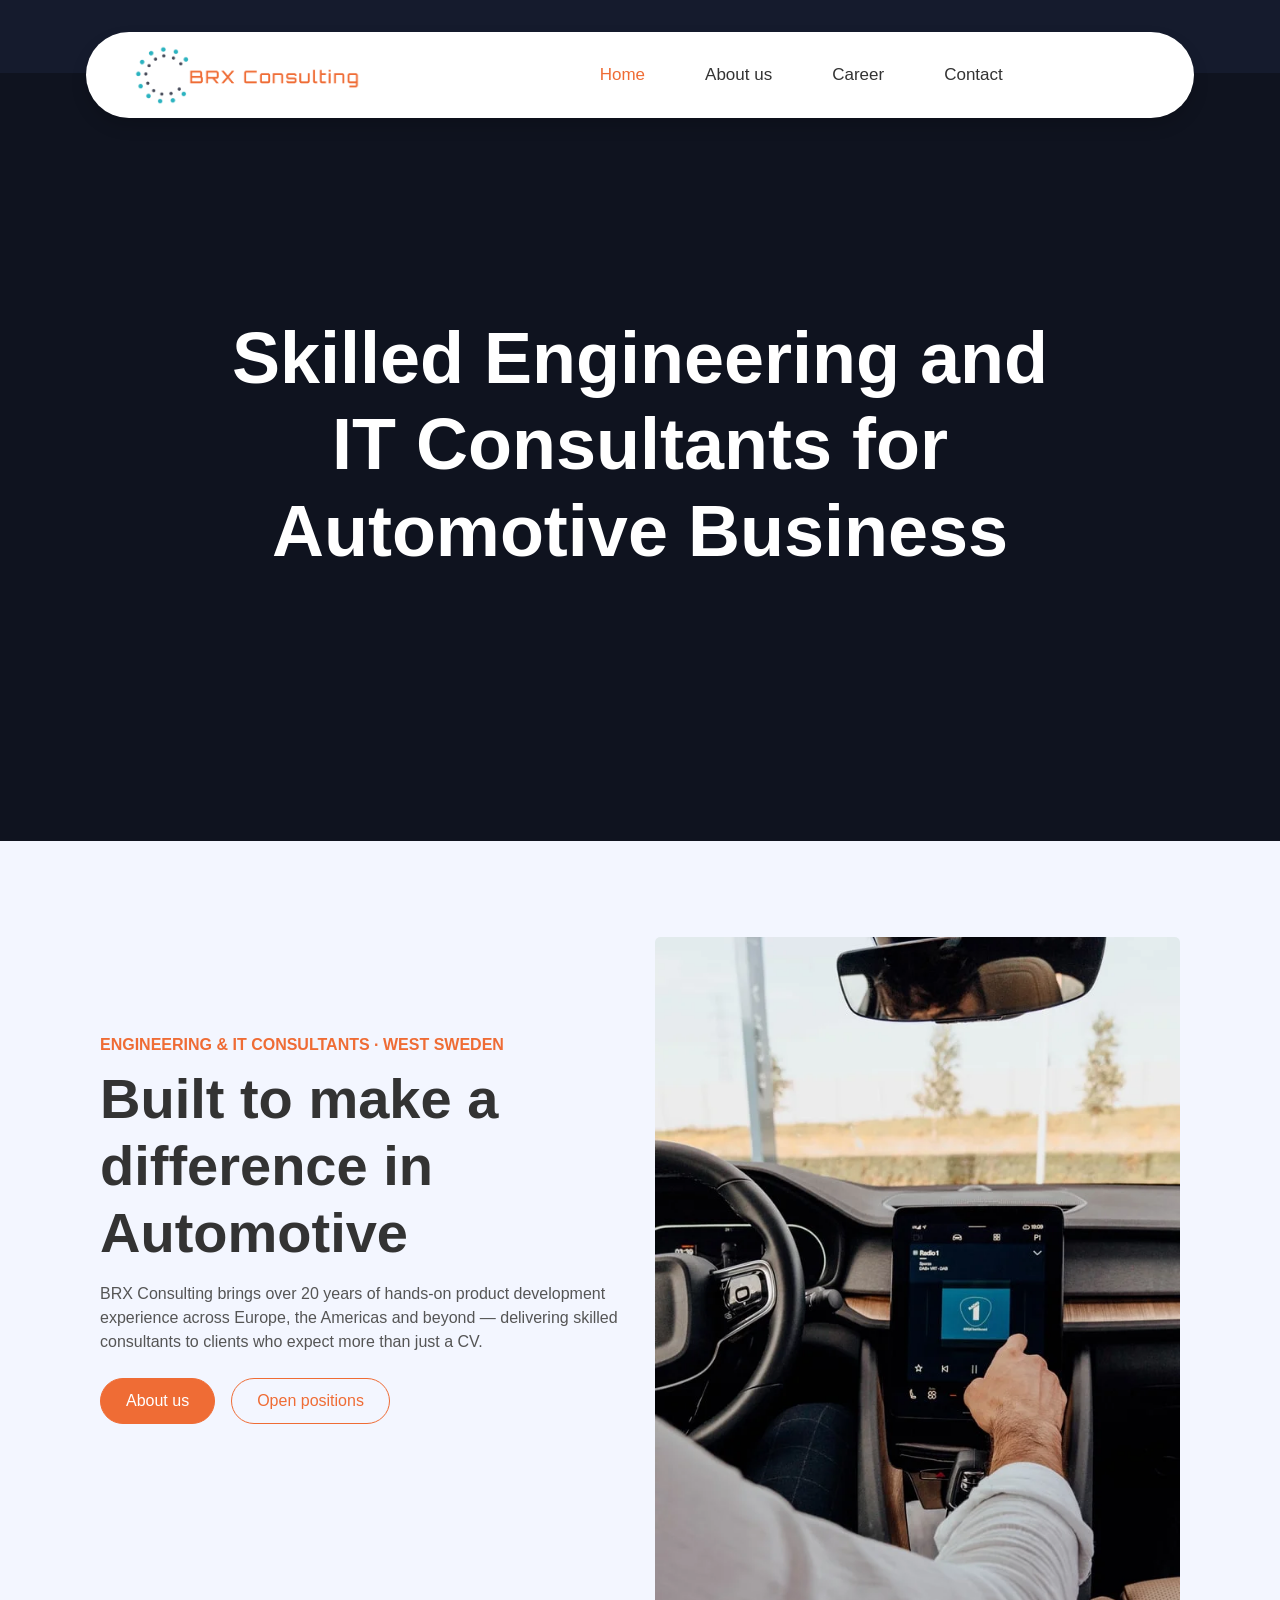
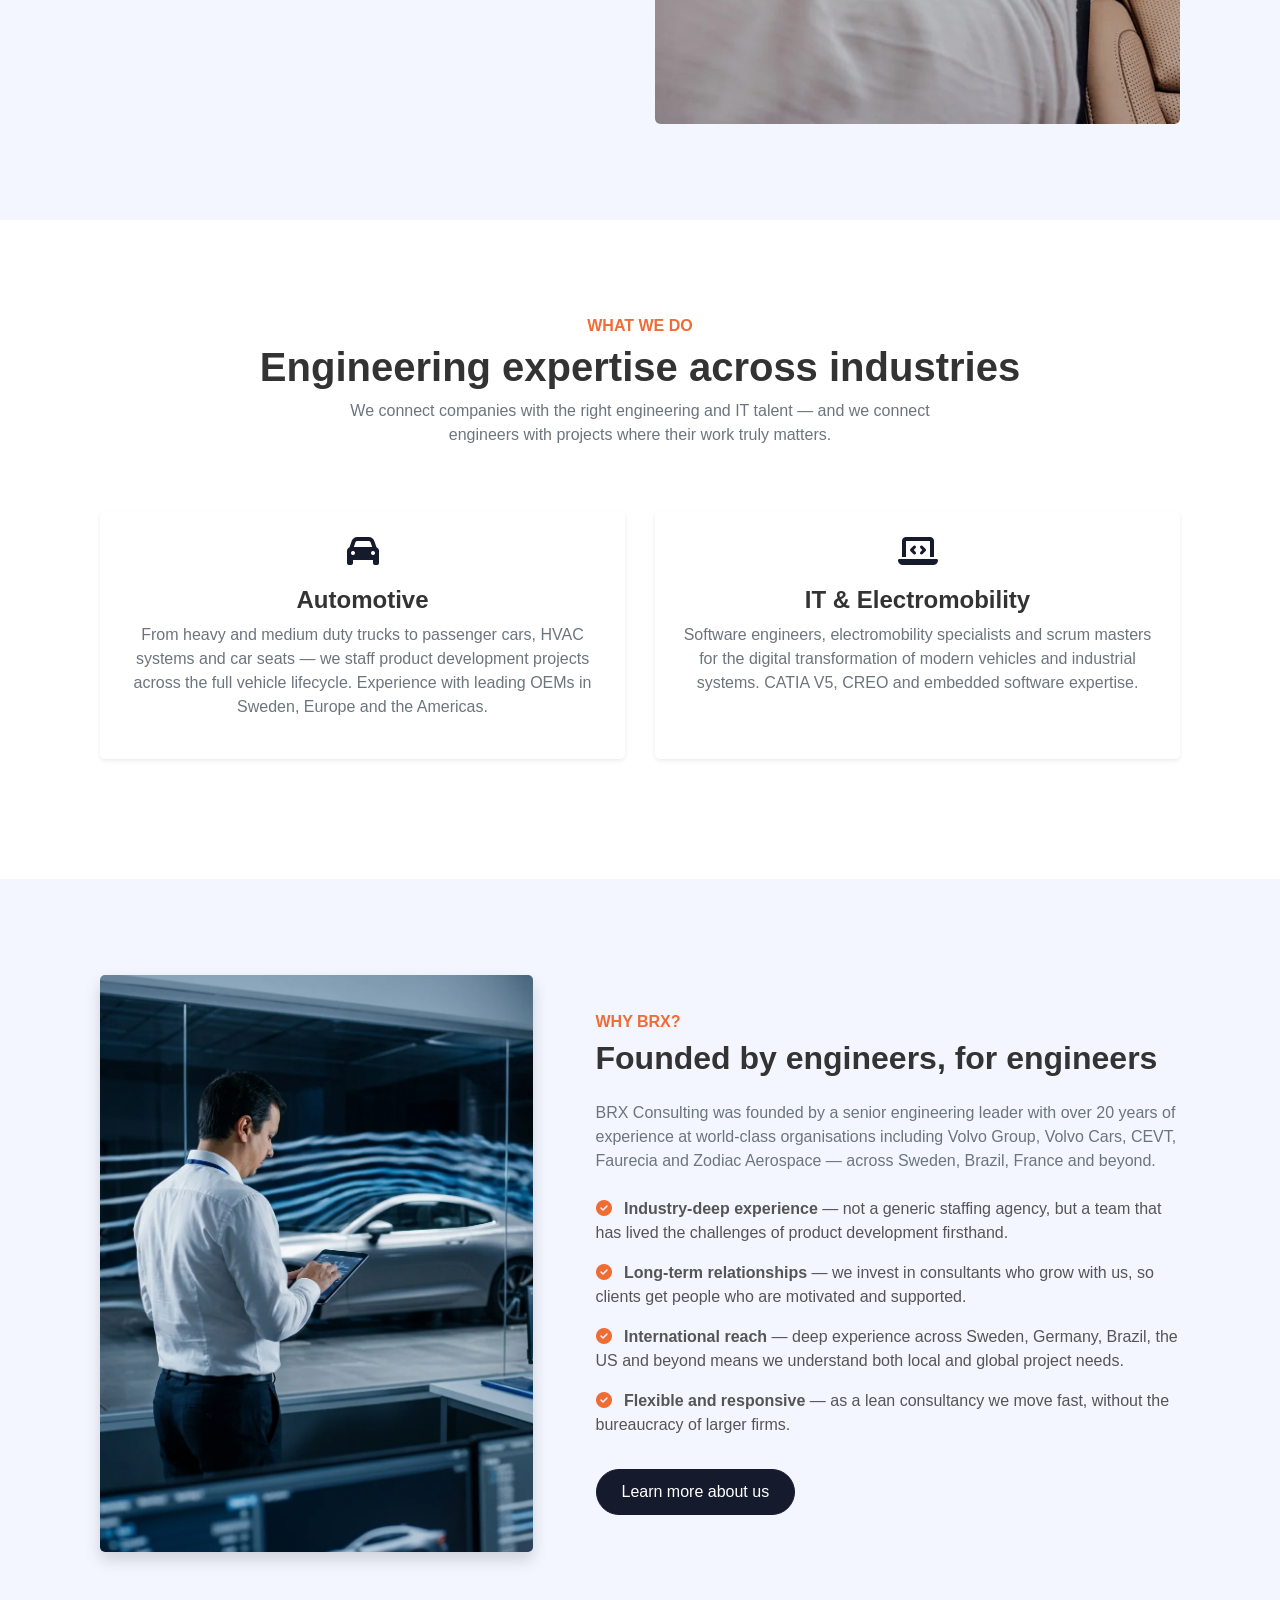
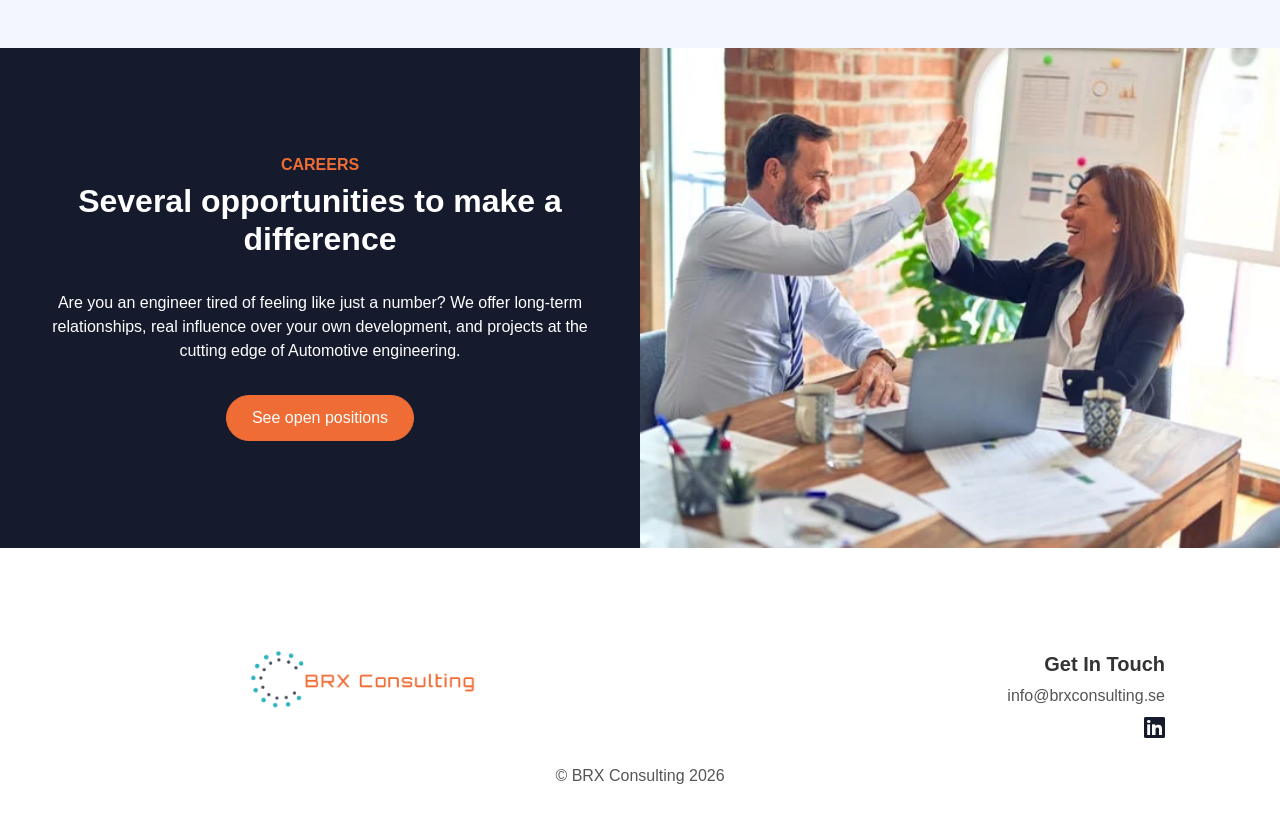
==== commit b8d6195d: "Refactor hero headers to HTML images" ====
--- a/index.html
+++ b/index.html
@@ -73,14 +73,6 @@
         href="https://cdnjs.cloudflare.com/ajax/libs/font-awesome/6.1.1/css/all.min.css"
       />
     </noscript>
-
-    <link
-      rel="preload"
-      as="image"
-      fetchpriority="high"
-      href="https://www.brxconsulting.se/img/home.webp"
-      type="image/webp"
-    />
 
     <!-- Critical CSS (inlined small file) -->
     <link href="css/critical.css" rel="stylesheet" />
@@ -137,6 +129,24 @@
 
     <!-- Header start -->
     <header class="home-header">
+      <picture class="home-header-picture" aria-hidden="true">
+        <source
+          media="(min-width: 992px)"
+          srcset="img/home.webp"
+          type="image/webp"
+        />
+        <img
+          class="home-header-image"
+          src="img/home-mobile.webp"
+          width="899"
+          height="600"
+          alt=""
+          aria-hidden="true"
+          fetchpriority="high"
+          loading="eager"
+          decoding="async"
+        />
+      </picture>
       <div class="p-3" style="max-width: 900px">
         <h1 class="display-3 text-white mb-md-4">
           Skilled Engineering and IT Consultants for Automotive Business
--- a/css/critical.css
+++ b/css/critical.css
@@ -1,10 +1,19 @@
 /* Critical CSS: above-the-fold, minimal set to paint navbar, hero, typography and buttons */
 /* Keep this file small. Source of truth: scss/style.scss */
 
-html, body {
+html,
+body {
   height: 100%;
   margin: 0;
-  font-family: 'Poppins', system-ui, -apple-system, 'Segoe UI', Roboto, 'Helvetica Neue', Arial, sans-serif;
+  font-family:
+    "Poppins",
+    system-ui,
+    -apple-system,
+    "Segoe UI",
+    Roboto,
+    "Helvetica Neue",
+    Arial,
+    sans-serif;
   background-color: #f3f6ff;
   color: #555555;
   -webkit-font-smoothing: antialiased;
@@ -45,12 +54,7 @@
 
 /* Hero / header image and layout */
 .home-header,
-.about-header,
-.career-header,
-.contact-header {
-  background-repeat: no-repeat;
-  background-position: center center;
-  background-size: cover;
+.page-header {
   display: flex;
   align-items: center;
   justify-content: center;
@@ -58,8 +62,74 @@
 }
 
 .home-header {
-  background-image: linear-gradient(rgba(0,0,0,0.3), rgba(0,0,0,0.3)), url('https://www.brxconsulting.se/img/home.webp');
+  position: relative;
+  overflow: hidden;
+  background-color: #151b2d;
+  margin-top: -45px;
   height: clamp(500px, 60vw, 800px);
+}
+
+.home-header::after {
+  content: "";
+  position: absolute;
+  inset: 0;
+  background: rgba(0, 0, 0, 0.3);
+}
+
+.home-header-picture {
+  position: absolute;
+  inset: 0;
+}
+
+.home-header-image {
+  width: 100%;
+  height: 100%;
+  object-fit: cover;
+  object-position: center;
+  display: block;
+}
+
+.home-header > div {
+  position: relative;
+  z-index: 1;
+}
+
+.page-header {
+  position: relative;
+  overflow: hidden;
+  background-color: #151b2d;
+  margin-top: -45px;
+}
+
+.page-header::after {
+  content: "";
+  position: absolute;
+  inset: 0;
+  background: rgba(0, 0, 0, 0.3);
+}
+
+.page-header-picture {
+  position: absolute;
+  inset: 0;
+}
+
+.page-header-image {
+  width: 100%;
+  height: 100%;
+  object-fit: cover;
+  object-position: center;
+  display: block;
+}
+
+.page-header > div {
+  position: relative;
+  z-index: 1;
+}
+
+.about-header,
+.contact-header,
+.career-header {
+  height: clamp(240px, 40vw, 400px);
 }
 
 .display-3 {
@@ -96,11 +166,15 @@
 }
 
 /* Hide back-to-top by default until JS shows it */
-#btn-back-to-top { display: none; }
+#btn-back-to-top {
+  display: none;
+}
 
 /* Basic responsive tweaks to avoid layout jump at small widths */
 @media (max-width: 991.98px) {
-  .navbar-nav .nav-link { padding: 10px 0; }
+  .navbar-nav .nav-link {
+    padding: 10px 0;
+  }
 }
 
 /* Keep critical CSS under a few KB */
--- a/css/style.css
+++ b/css/style.css
@@ -2448,6 +2448,34 @@
   width: 100%;
 }
 
+.fade {
+  transition: opacity 0.15s linear;
+}
+@media (prefers-reduced-motion: reduce) {
+  .fade {
+    transition: none;
+  }
+}
+.fade:not(.show) {
+  opacity: 0;
+}
+
+.collapse:not(.show) {
+  display: none;
+}
+
+.collapsing {
+  position: relative;
+  height: 0;
+  overflow: hidden;
+  transition: height 0.35s ease;
+}
+@media (prefers-reduced-motion: reduce) {
+  .collapsing {
+    transition: none;
+  }
+}
+
 .nav {
   display: flex;
   flex-wrap: wrap;
@@ -6745,15 +6773,6 @@
   height: 50px;
 }
 
-.file-input {
-  height: 90px;
-}
-@media (min-width: 992px) {
-  .file-input {
-    height: 50px;
-  }
-}
-
 .contact-form {
   padding: 1rem;
 }
@@ -6805,17 +6824,10 @@
   }
 }
 .home-header {
-  background-image: linear-gradient(rgba(0, 0, 0, 0.3), rgba(0, 0, 0, 0.3)), url(https://www.brxconsulting.se/img/home.webp);
-  background-repeat: no-repeat;
-  background-position: center center;
-  background-size: cover;
-}
-@media (min-width: 992px) {
-  .home-header {
-    margin-top: -45px;
-  }
-}
-.home-header {
+  position: relative;
+  overflow: hidden;
+  background-color: #151b2d;
+  margin-top: -45px;
   height: clamp(500px, 60vw, 800px);
   display: flex;
   flex-direction: column;
@@ -6824,57 +6836,67 @@
   text-align: center;
 }
 
-.about-header {
-  background-image: linear-gradient(rgba(0, 0, 0, 0.3), rgba(0, 0, 0, 0.3)), url(https://www.brxconsulting.se/img/about.webp);
-  background-repeat: no-repeat;
-  background-position: center center;
-  background-size: cover;
-}
-@media (min-width: 992px) {
-  .about-header {
-    margin-top: -45px;
-  }
-}
-.about-header {
-  height: clamp(240px, 40vw, 400px);
-  display: flex;
-  flex-direction: column;
-  justify-content: center;
-  align-items: center;
-  text-align: center;
-}
-
-.contact-header {
-  background-image: linear-gradient(rgba(0, 0, 0, 0.3), rgba(0, 0, 0, 0.3)), url(https://www.brxconsulting.se/img/contact.webp);
-  background-repeat: no-repeat;
-  background-position: center center;
-  background-size: cover;
-}
-@media (min-width: 992px) {
-  .contact-header {
-    margin-top: -45px;
-  }
-}
-.contact-header {
-  height: clamp(240px, 40vw, 400px);
-  display: flex;
-  flex-direction: column;
-  justify-content: center;
-  align-items: center;
-  text-align: center;
-}
-
-.career-header {
-  background-image: linear-gradient(rgba(0, 0, 0, 0.3), rgba(0, 0, 0, 0.3)), url(https://www.brxconsulting.se/img/career.webp);
-  background-repeat: no-repeat;
-  background-position: center center;
-  background-size: cover;
-}
-@media (min-width: 992px) {
-  .career-header {
-    margin-top: -45px;
-  }
-}
+.home-header::after {
+  position: absolute;
+  inset: 0;
+  content: "";
+  background: rgba(0, 0, 0, 0.3);
+}
+
+.home-header-picture {
+  position: absolute;
+  inset: 0;
+  z-index: 0;
+}
+
+.home-header-image {
+  width: 100%;
+  height: 100%;
+  object-fit: cover;
+  object-position: center;
+  display: block;
+}
+
+.home-header > div {
+  position: relative;
+  z-index: 1;
+}
+
+.page-header {
+  position: relative;
+  overflow: hidden;
+  background-color: #151b2d;
+  margin-top: -45px;
+}
+
+.page-header::after {
+  position: absolute;
+  inset: 0;
+  content: "";
+  background: rgba(0, 0, 0, 0.3);
+}
+
+.page-header-picture {
+  position: absolute;
+  inset: 0;
+  z-index: 0;
+}
+
+.page-header-image {
+  width: 100%;
+  height: 100%;
+  object-fit: cover;
+  object-position: center;
+  display: block;
+}
+
+.page-header > div {
+  position: relative;
+  z-index: 1;
+}
+
+.about-header,
+.contact-header,
 .career-header {
   height: clamp(240px, 40vw, 400px);
   display: flex;
--- a/css/style.css
+++ b/css/style.css
@@ -2448,6 +2448,34 @@
   width: 100%;
 }
 
+.fade {
+  transition: opacity 0.15s linear;
+}
+@media (prefers-reduced-motion: reduce) {
+  .fade {
+    transition: none;
+  }
+}
+.fade:not(.show) {
+  opacity: 0;
+}
+
+.collapse:not(.show) {
+  display: none;
+}
+
+.collapsing {
+  position: relative;
+  height: 0;
+  overflow: hidden;
+  transition: height 0.35s ease;
+}
+@media (prefers-reduced-motion: reduce) {
+  .collapsing {
+    transition: none;
+  }
+}
+
 .nav {
   display: flex;
   flex-wrap: wrap;
@@ -6745,15 +6773,6 @@
   height: 50px;
 }
 
-.file-input {
-  height: 90px;
-}
-@media (min-width: 992px) {
-  .file-input {
-    height: 50px;
-  }
-}
-
 .contact-form {
   padding: 1rem;
 }
@@ -6805,17 +6824,10 @@
   }
 }
 .home-header {
-  background-image: linear-gradient(rgba(0, 0, 0, 0.3), rgba(0, 0, 0, 0.3)), url(https://www.brxconsulting.se/img/home.webp);
-  background-repeat: no-repeat;
-  background-position: center center;
-  background-size: cover;
-}
-@media (min-width: 992px) {
-  .home-header {
-    margin-top: -45px;
-  }
-}
-.home-header {
+  position: relative;
+  overflow: hidden;
+  background-color: #151b2d;
+  margin-top: -45px;
   height: clamp(500px, 60vw, 800px);
   display: flex;
   flex-direction: column;
@@ -6824,57 +6836,67 @@
   text-align: center;
 }
 
-.about-header {
-  background-image: linear-gradient(rgba(0, 0, 0, 0.3), rgba(0, 0, 0, 0.3)), url(https://www.brxconsulting.se/img/about.webp);
-  background-repeat: no-repeat;
-  background-position: center center;
-  background-size: cover;
-}
-@media (min-width: 992px) {
-  .about-header {
-    margin-top: -45px;
-  }
-}
-.about-header {
-  height: clamp(240px, 40vw, 400px);
-  display: flex;
-  flex-direction: column;
-  justify-content: center;
-  align-items: center;
-  text-align: center;
-}
-
-.contact-header {
-  background-image: linear-gradient(rgba(0, 0, 0, 0.3), rgba(0, 0, 0, 0.3)), url(https://www.brxconsulting.se/img/contact.webp);
-  background-repeat: no-repeat;
-  background-position: center center;
-  background-size: cover;
-}
-@media (min-width: 992px) {
-  .contact-header {
-    margin-top: -45px;
-  }
-}
-.contact-header {
-  height: clamp(240px, 40vw, 400px);
-  display: flex;
-  flex-direction: column;
-  justify-content: center;
-  align-items: center;
-  text-align: center;
-}
-
-.career-header {
-  background-image: linear-gradient(rgba(0, 0, 0, 0.3), rgba(0, 0, 0, 0.3)), url(https://www.brxconsulting.se/img/career.webp);
-  background-repeat: no-repeat;
-  background-position: center center;
-  background-size: cover;
-}
-@media (min-width: 992px) {
-  .career-header {
-    margin-top: -45px;
-  }
-}
+.home-header::after {
+  position: absolute;
+  inset: 0;
+  content: "";
+  background: rgba(0, 0, 0, 0.3);
+}
+
+.home-header-picture {
+  position: absolute;
+  inset: 0;
+  z-index: 0;
+}
+
+.home-header-image {
+  width: 100%;
+  height: 100%;
+  object-fit: cover;
+  object-position: center;
+  display: block;
+}
+
+.home-header > div {
+  position: relative;
+  z-index: 1;
+}
+
+.page-header {
+  position: relative;
+  overflow: hidden;
+  background-color: #151b2d;
+  margin-top: -45px;
+}
+
+.page-header::after {
+  position: absolute;
+  inset: 0;
+  content: "";
+  background: rgba(0, 0, 0, 0.3);
+}
+
+.page-header-picture {
+  position: absolute;
+  inset: 0;
+  z-index: 0;
+}
+
+.page-header-image {
+  width: 100%;
+  height: 100%;
+  object-fit: cover;
+  object-position: center;
+  display: block;
+}
+
+.page-header > div {
+  position: relative;
+  z-index: 1;
+}
+
+.about-header,
+.contact-header,
 .career-header {
   height: clamp(240px, 40vw, 400px);
   display: flex;
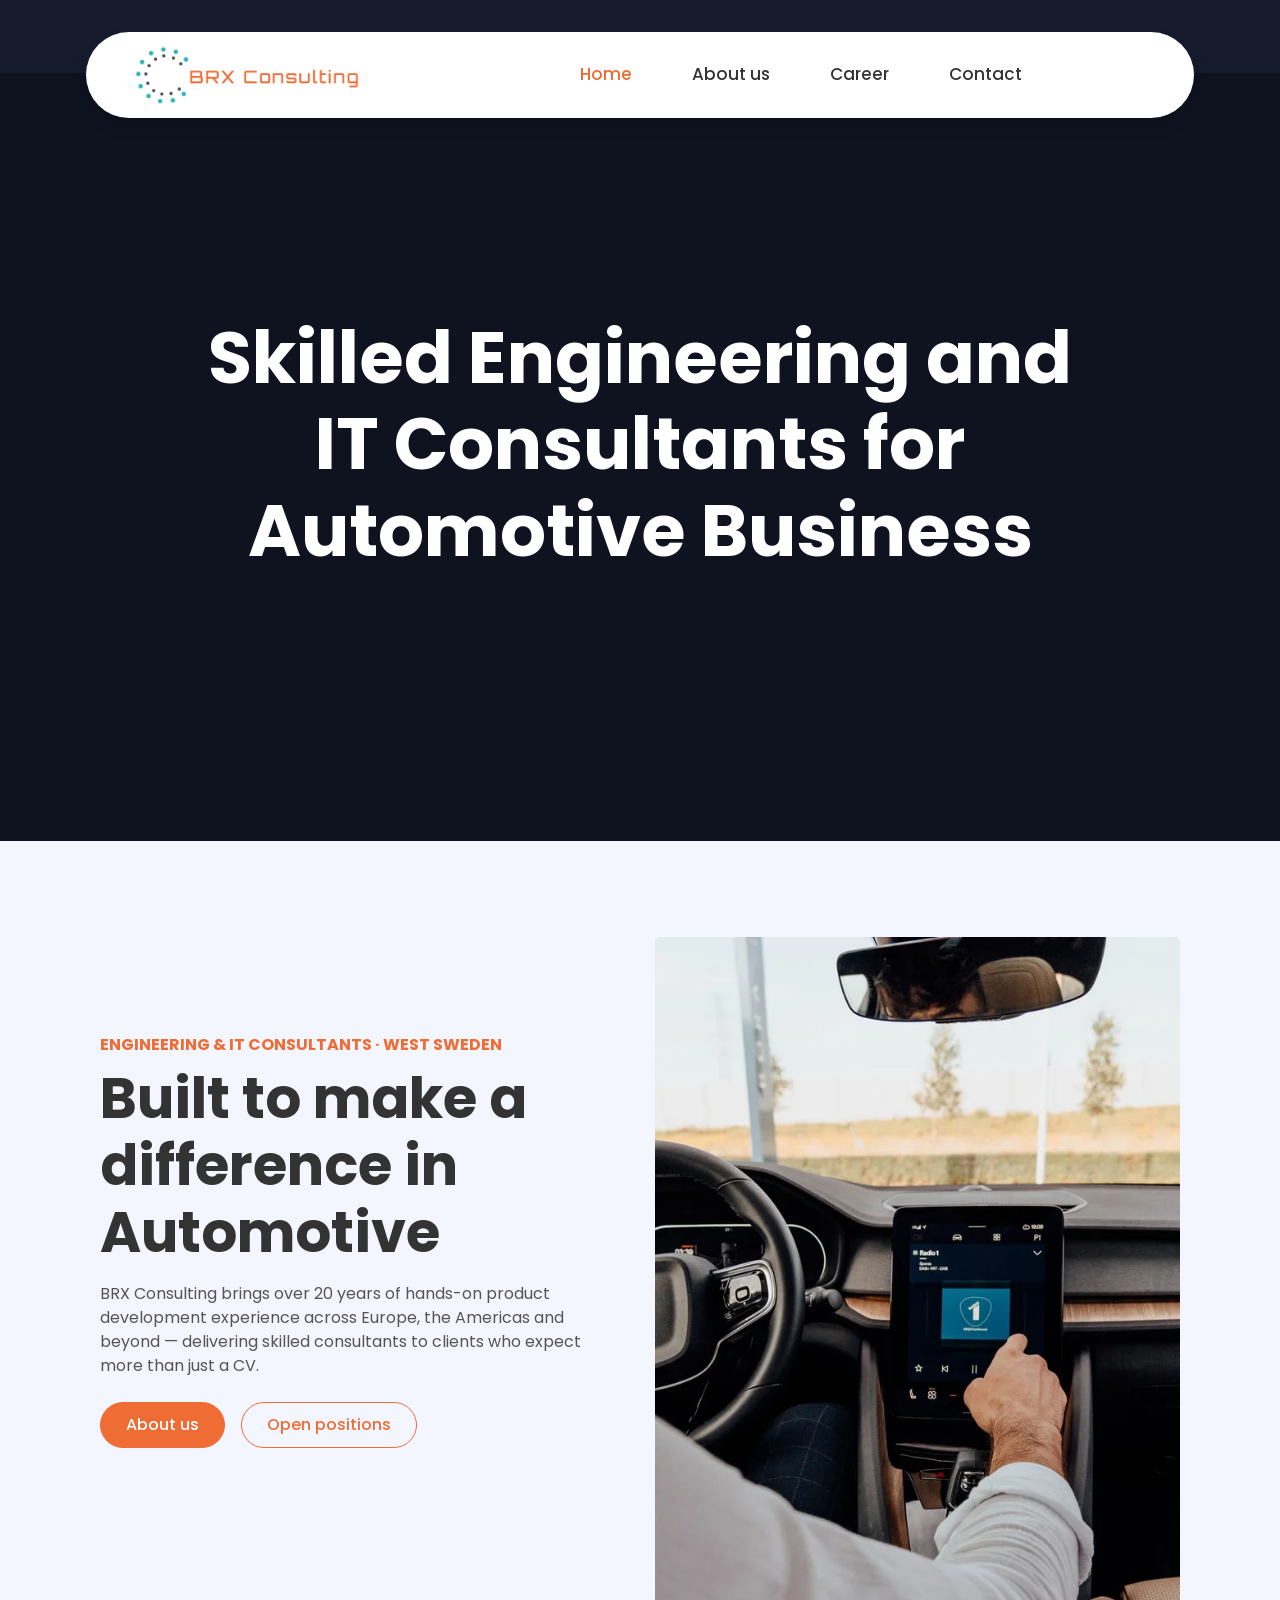
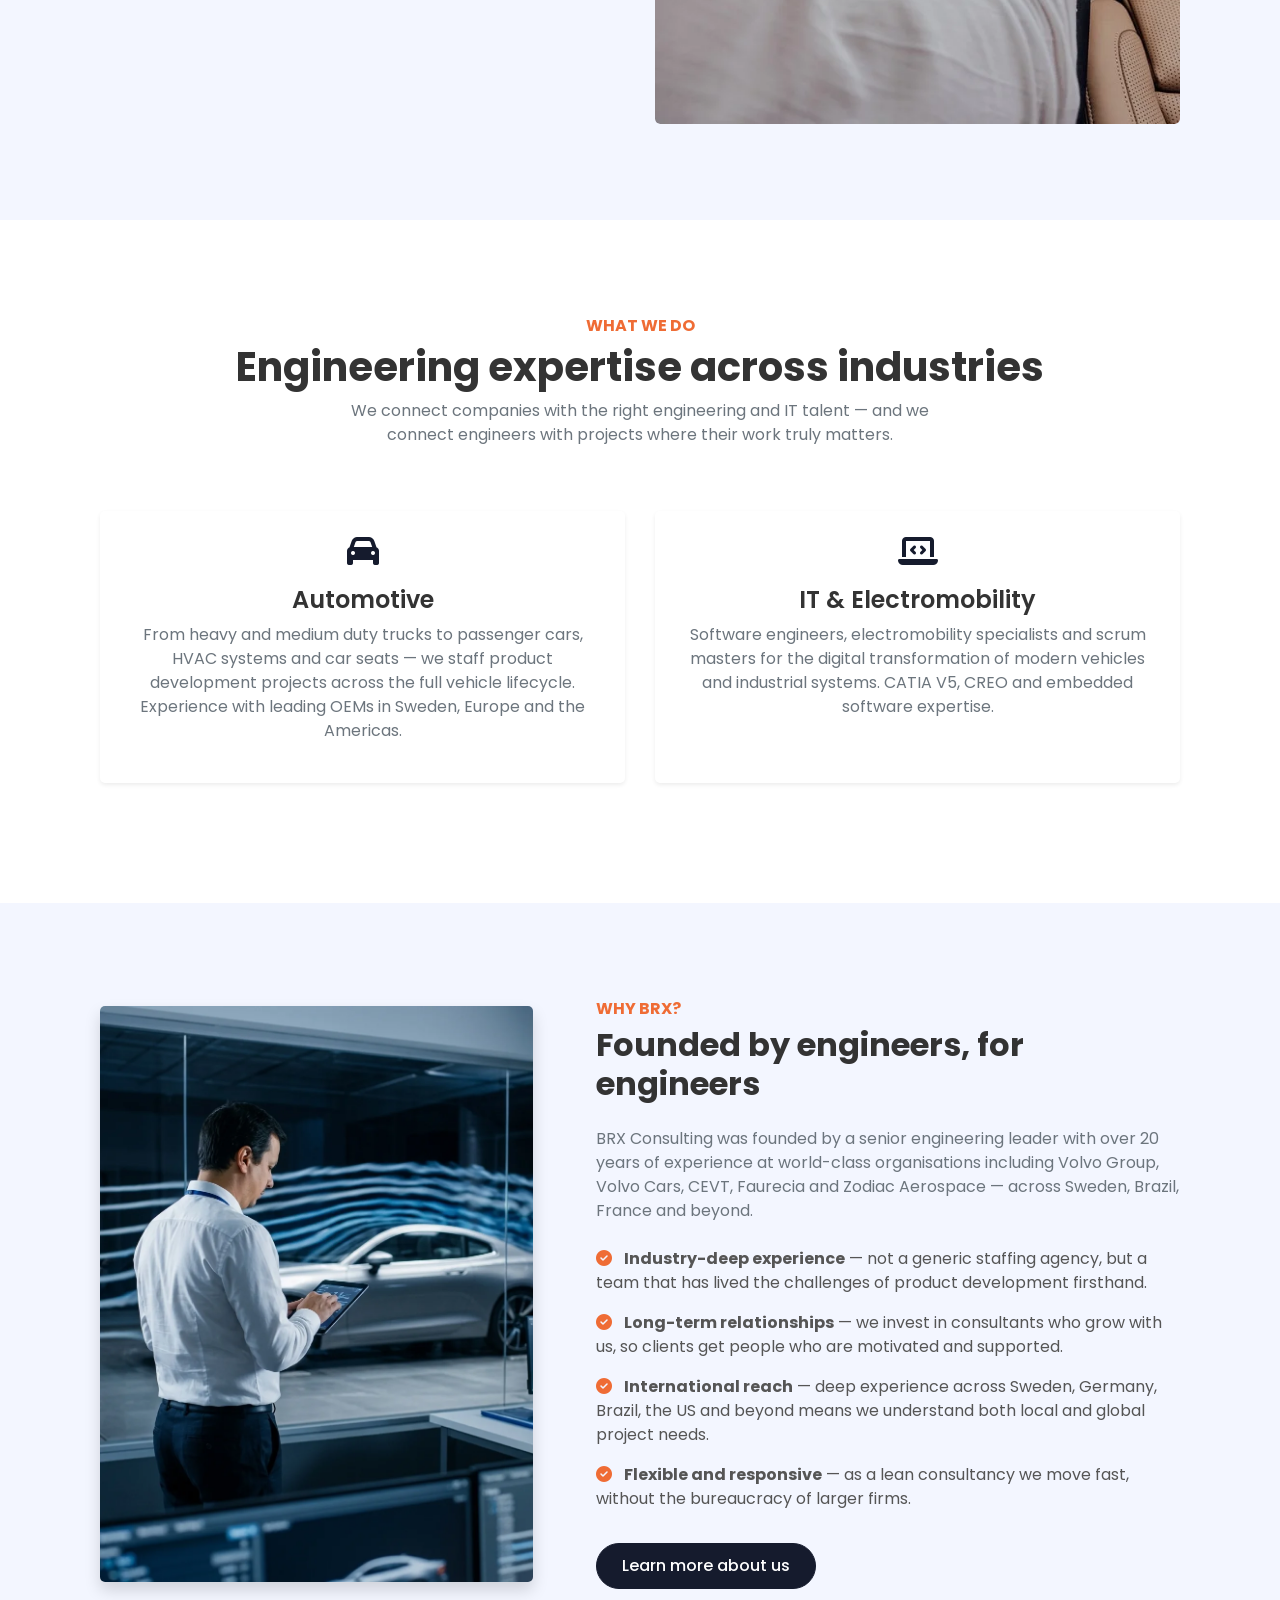
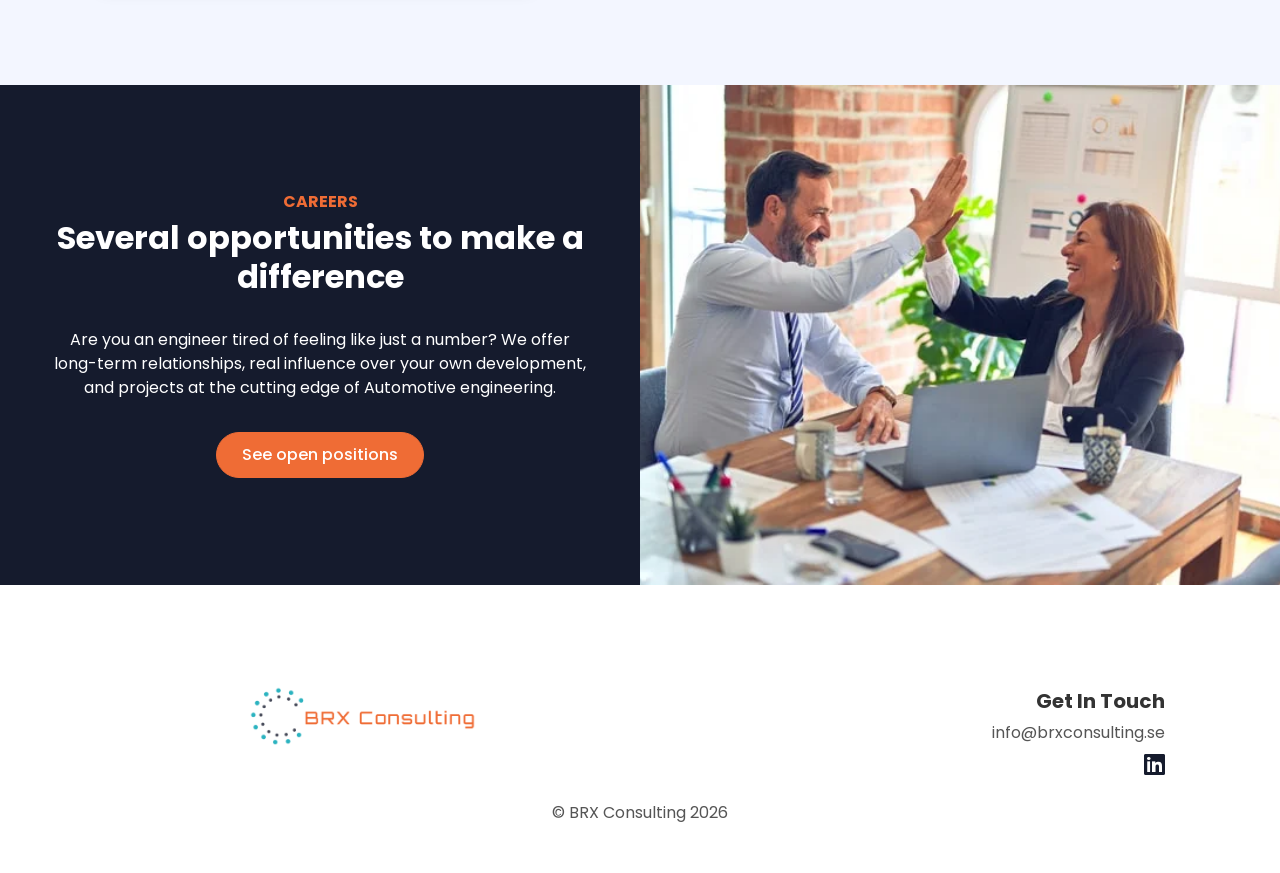
==== commit 08086b36: "chore: switch to woff2 fonts and cache assets" ====
--- a/index.html
+++ b/index.html
@@ -1,6 +1,7 @@
 <!doctype html>
 <html lang="en">
   <head>
+    <meta charset="UTF-8" />
     <!-- Google tag (gtag.js) -->
     <script
       async
@@ -15,7 +16,6 @@
 
       gtag("config", "G-FSFPS72T0J");
     </script>
-    <meta charset="UTF-8" />
     <meta http-equiv="X-UA-Compatible" content="IE=edge" />
     <meta name="viewport" content="width=device-width, initial-scale=1.0" />
     <meta
@@ -33,18 +33,8 @@
     <link href="img/favicon.ico" rel="icon" />
 
     <!-- Local fonts -->
-    <link
-      rel="preload"
-      href="assets/fonts/poppins-400.ttf"
-      as="font"
-      type="font/ttf"
-    />
-    <link
-      rel="preload"
-      href="assets/fonts/poppins-700.ttf"
-      as="font"
-      type="font/ttf"
-    />
+    <link rel="preload" href="assets/fonts/poppins-400.woff2" as="font" type="font/woff2" crossorigin>
+    <link rel="preload" href="assets/fonts/poppins-700.woff2" as="font" type="font/woff2" crossorigin>
     <link
       rel="preload"
       href="https://cdnjs.cloudflare.com/ajax/libs/font-awesome/6.1.1/webfonts/fa-solid-900.woff2"
@@ -368,9 +358,12 @@
                 <a
                   href="https://www.linkedin.com/company/brxconsultingsweden/"
                   target="_blank"
+                  rel="noopener"
                   class="a-social"
-                  ><i class="fa-brands fa-linkedin fa-xl"></i
-                ></a>
+                  aria-label="BRX Consulting on LinkedIn"
+                >
+                  <i class="fa-brands fa-linkedin fa-xl"></i>
+                </a>
               </div>
             </div>
           </div>
@@ -390,6 +383,7 @@
       type="button"
       class="btn btn-warning btn-floating px-3"
       id="btn-back-to-top"
+      aria-label="Back to top"
     >
       <i class="fas fa-arrow-up"></i>
     </button>
--- a/css/style.css
+++ b/css/style.css
@@ -5,28 +5,28 @@
   font-style: normal;
   font-weight: 400;
   font-display: swap;
-  src: url("../assets/fonts/poppins-400.ttf") format("truetype");
+  src: url("../assets/fonts/poppins-400.woff2") format("woff2");
 }
 @font-face {
   font-family: "Poppins";
   font-style: normal;
   font-weight: 500;
   font-display: swap;
-  src: url("../assets/fonts/poppins-500.ttf") format("truetype");
+  src: url("../assets/fonts/poppins-500.woff2") format("woff2");
 }
 @font-face {
   font-family: "Poppins";
   font-style: normal;
   font-weight: 600;
   font-display: swap;
-  src: url("../assets/fonts/poppins-600.ttf") format("truetype");
+  src: url("../assets/fonts/poppins-600.woff2") format("woff2");
 }
 @font-face {
   font-family: "Poppins";
   font-style: normal;
   font-weight: 700;
   font-display: swap;
-  src: url("../assets/fonts/poppins-700.ttf") format("truetype");
+  src: url("../assets/fonts/poppins-700.woff2") format("woff2");
 }
 /* Selective Bootstrap imports to reduce unused CSS footprint.
   Order matters: functions -> variables -> maps -> mixins -> core layers -> components -> utilities */
--- a/css/style.css
+++ b/css/style.css
@@ -5,28 +5,28 @@
   font-style: normal;
   font-weight: 400;
   font-display: swap;
-  src: url("../assets/fonts/poppins-400.ttf") format("truetype");
+  src: url("../assets/fonts/poppins-400.woff2") format("woff2");
 }
 @font-face {
   font-family: "Poppins";
   font-style: normal;
   font-weight: 500;
   font-display: swap;
-  src: url("../assets/fonts/poppins-500.ttf") format("truetype");
+  src: url("../assets/fonts/poppins-500.woff2") format("woff2");
 }
 @font-face {
   font-family: "Poppins";
   font-style: normal;
   font-weight: 600;
   font-display: swap;
-  src: url("../assets/fonts/poppins-600.ttf") format("truetype");
+  src: url("../assets/fonts/poppins-600.woff2") format("woff2");
 }
 @font-face {
   font-family: "Poppins";
   font-style: normal;
   font-weight: 700;
   font-display: swap;
-  src: url("../assets/fonts/poppins-700.ttf") format("truetype");
+  src: url("../assets/fonts/poppins-700.woff2") format("woff2");
 }
 /* Selective Bootstrap imports to reduce unused CSS footprint.
   Order matters: functions -> variables -> maps -> mixins -> core layers -> components -> utilities */
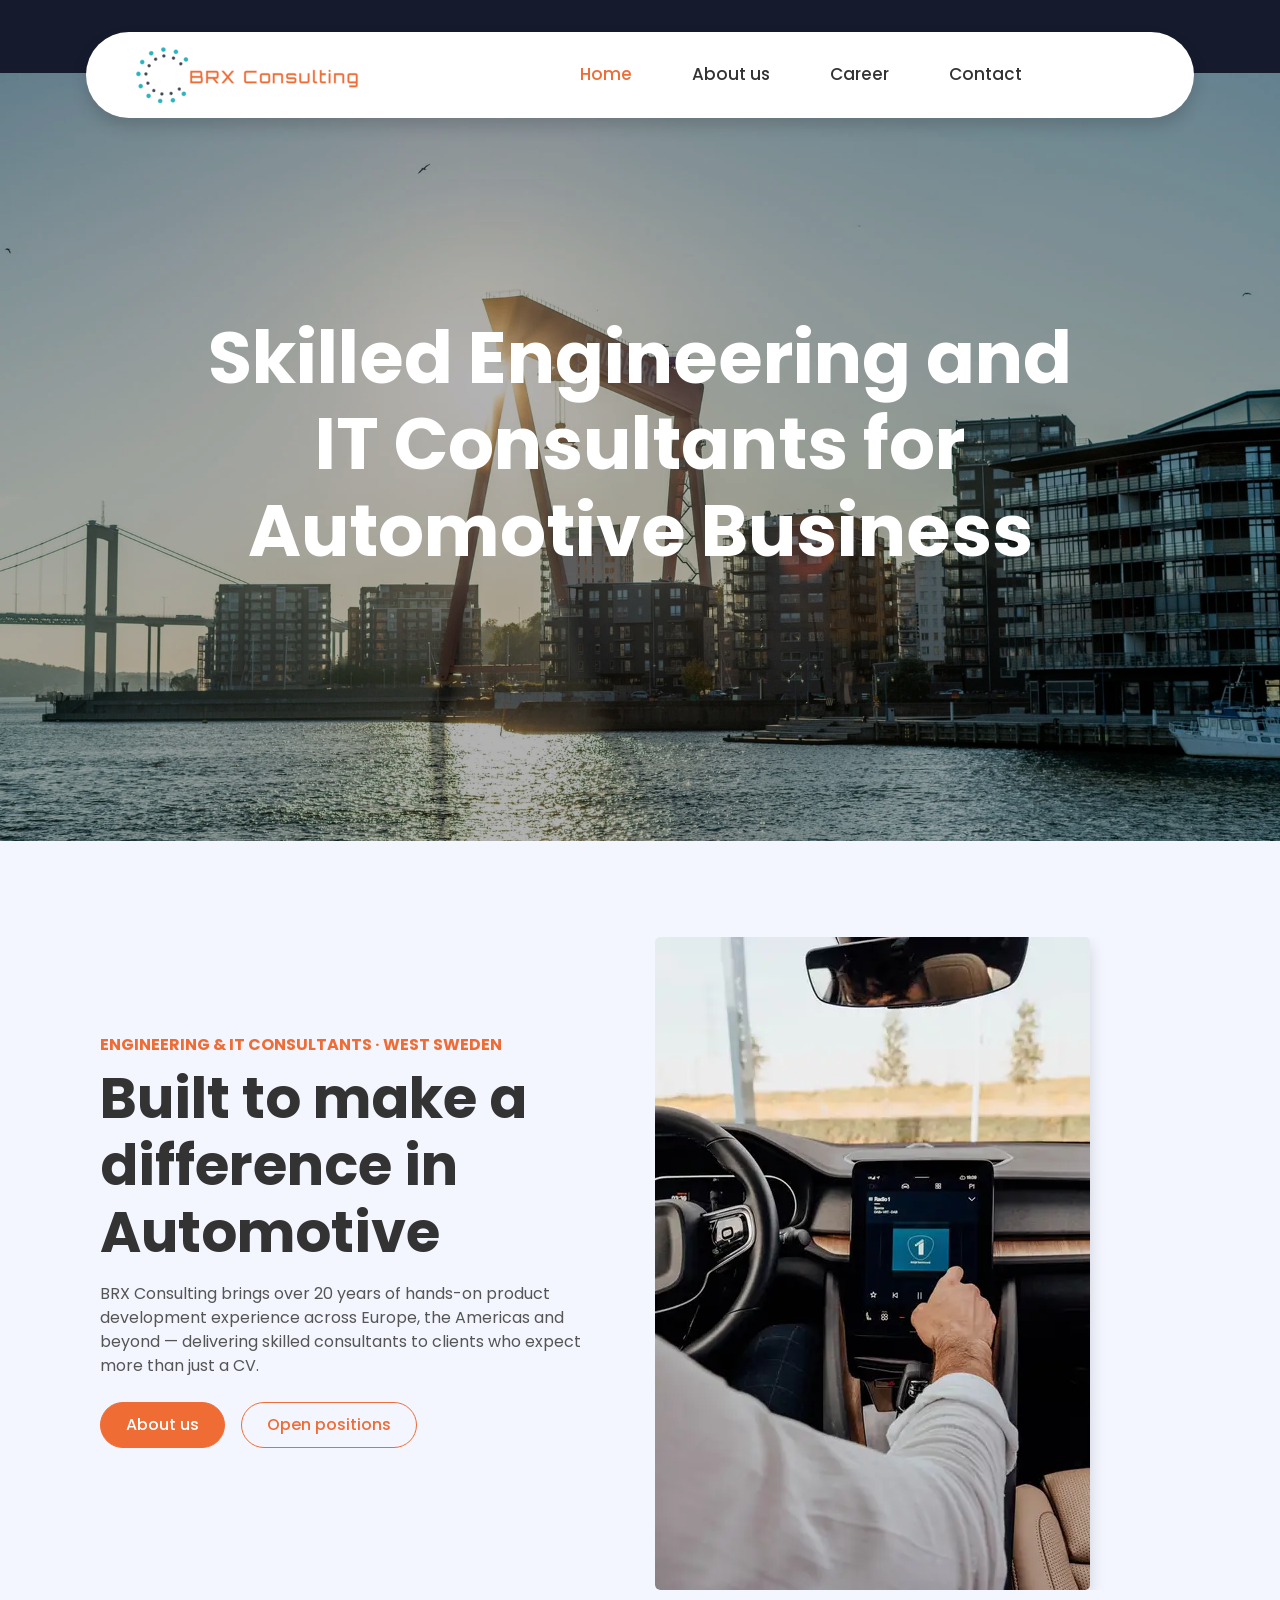
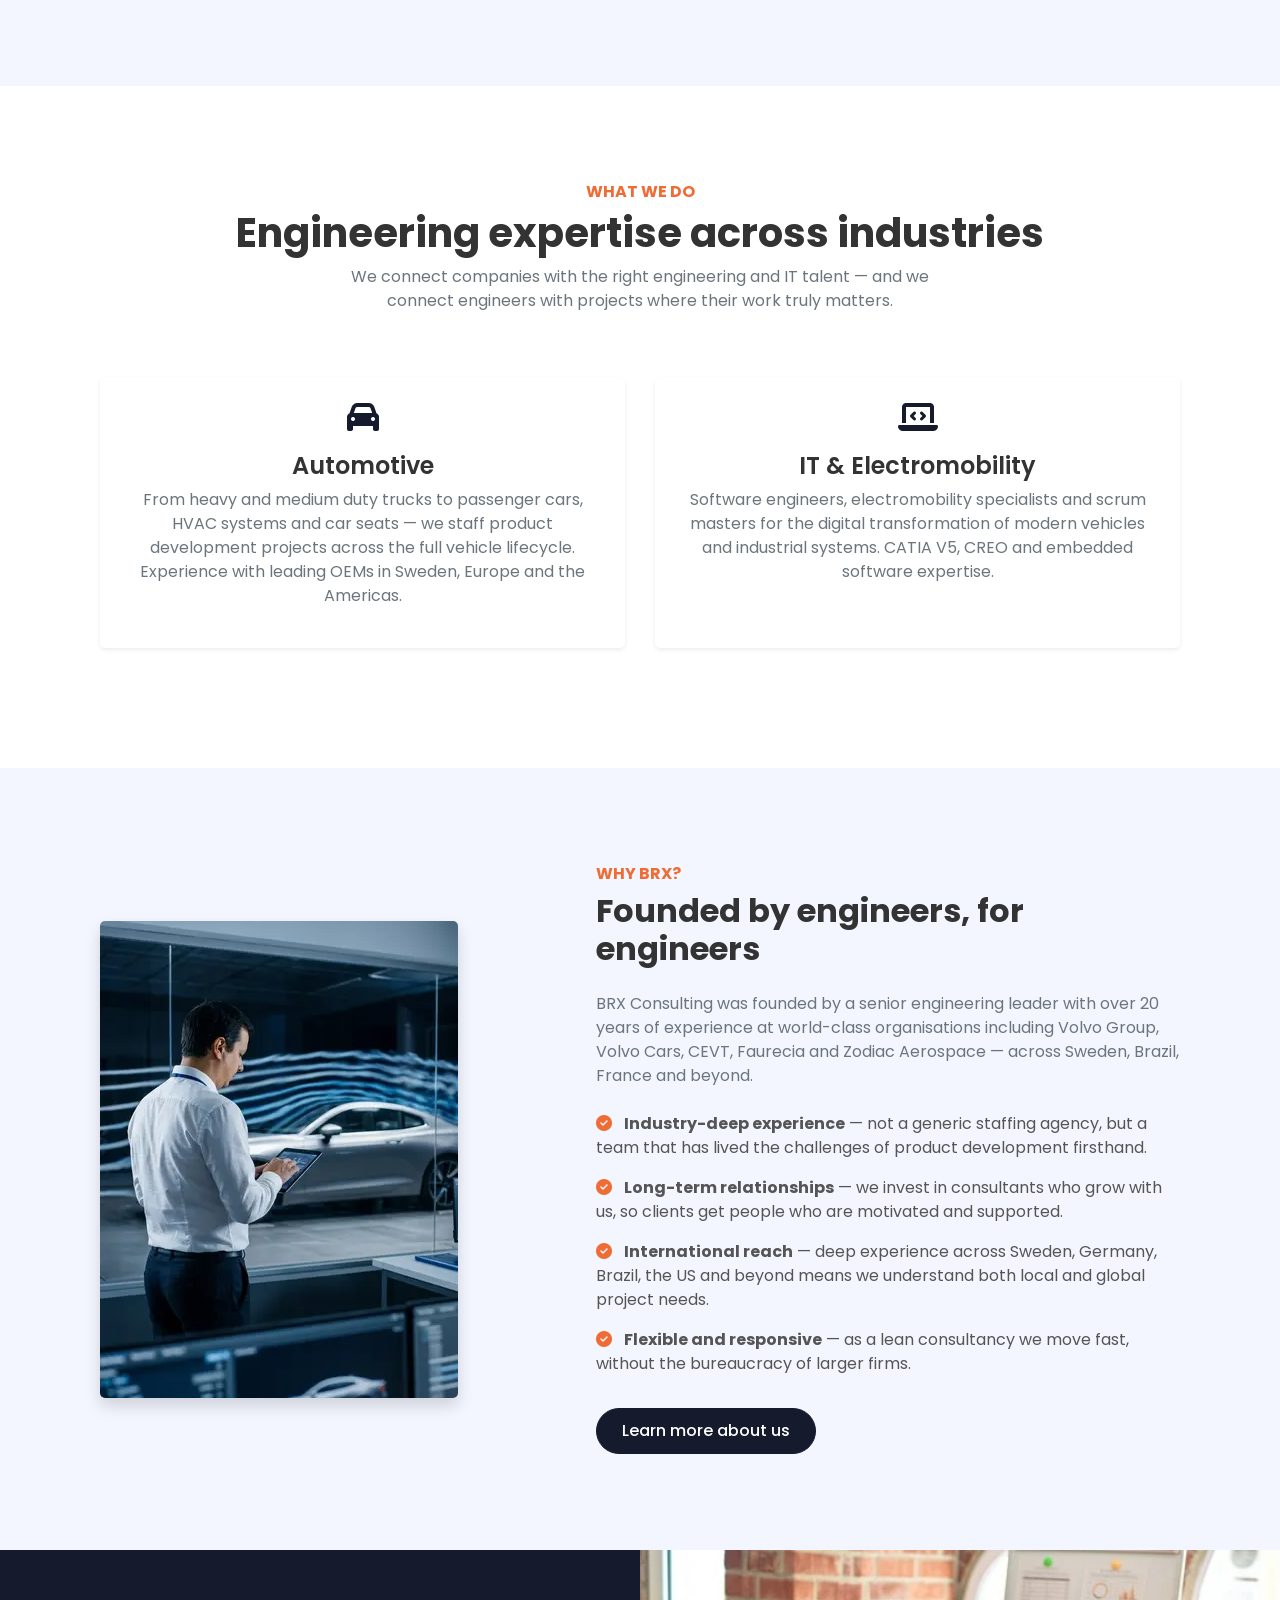
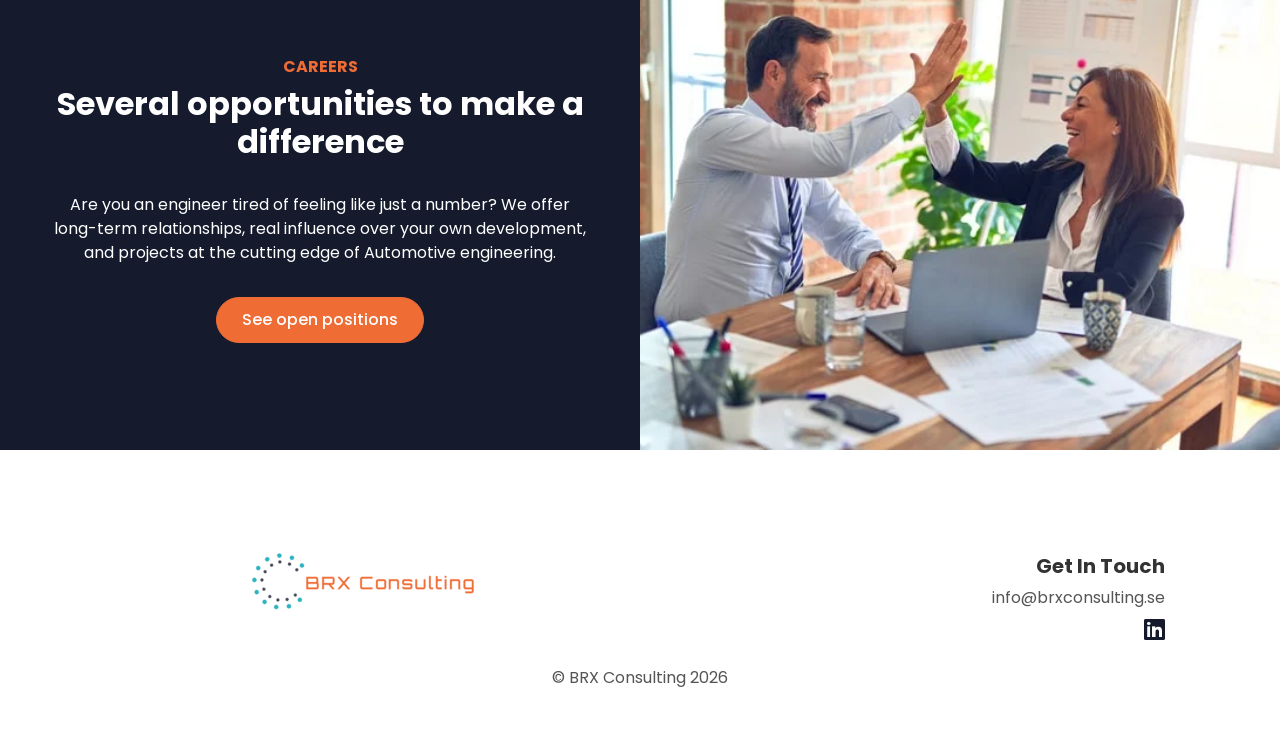
==== commit b1d99e71: "Update responsive page images" ====
--- a/index.html
+++ b/index.html
@@ -127,10 +127,10 @@
         />
         <img
           class="home-header-image"
-          src="img/home-mobile.webp"
-          width="899"
-          height="600"
-          alt=""
+          src="img/home-sm.webp"
+          width="375"
+          height="500"
+          alt="Gothenburg Industrial Area"
           aria-hidden="true"
           fetchpriority="high"
           loading="eager"
@@ -175,14 +175,26 @@
           </div>
           <div class="col-lg-6">
             <div class="position-relative h-100 rounded overflow-hidden">
-              <img
-                class="img-fluid rounded shadow"
-                src="img/home-about.webp"
-                width="620"
-                height="960"
-                alt="BRX Consulting engineering team at work"
-                loading="lazy"
-              />
+              <picture>
+                <source
+                  media="(max-width: 991px)"
+                  srcset="img/home-about-sm.webp"
+                />
+                <img
+                  class="img-fluid rounded shadow"
+                  src="img/home-about-lg.webp"
+                  srcset="
+                    img/home-about-sm.webp 184w,
+                    img/home-about-lg.webp 435w
+                  "
+                  sizes="(max-width: 991px) 184px, 435px"
+                  width="435"
+                  height="653"
+                  alt="BRX Consulting engineering team at work"
+                  loading="lazy"
+                  decoding="async"
+                />
+              </picture>
             </div>
           </div>
         </div>
@@ -248,12 +260,15 @@
         <div class="row align-items-center">
           <div class="col-lg-5 mb-5 mb-lg-0">
             <img
-              src="img/engineer.webp"
-              width="896"
-              height="1195"
+              src="img/engineer-lg.webp"
+              srcset="img/engineer-sm.webp 184w, img/engineer-lg.webp 358w"
+              sizes="(max-width: 991px) 184px, 358px"
+              width="358"
+              height="477"
               alt="Engineering professionals at BRX Consulting"
               class="img-fluid rounded shadow"
               loading="lazy"
+              decoding="async"
             />
           </div>
           <div class="col-lg-7 pl-lg-5">
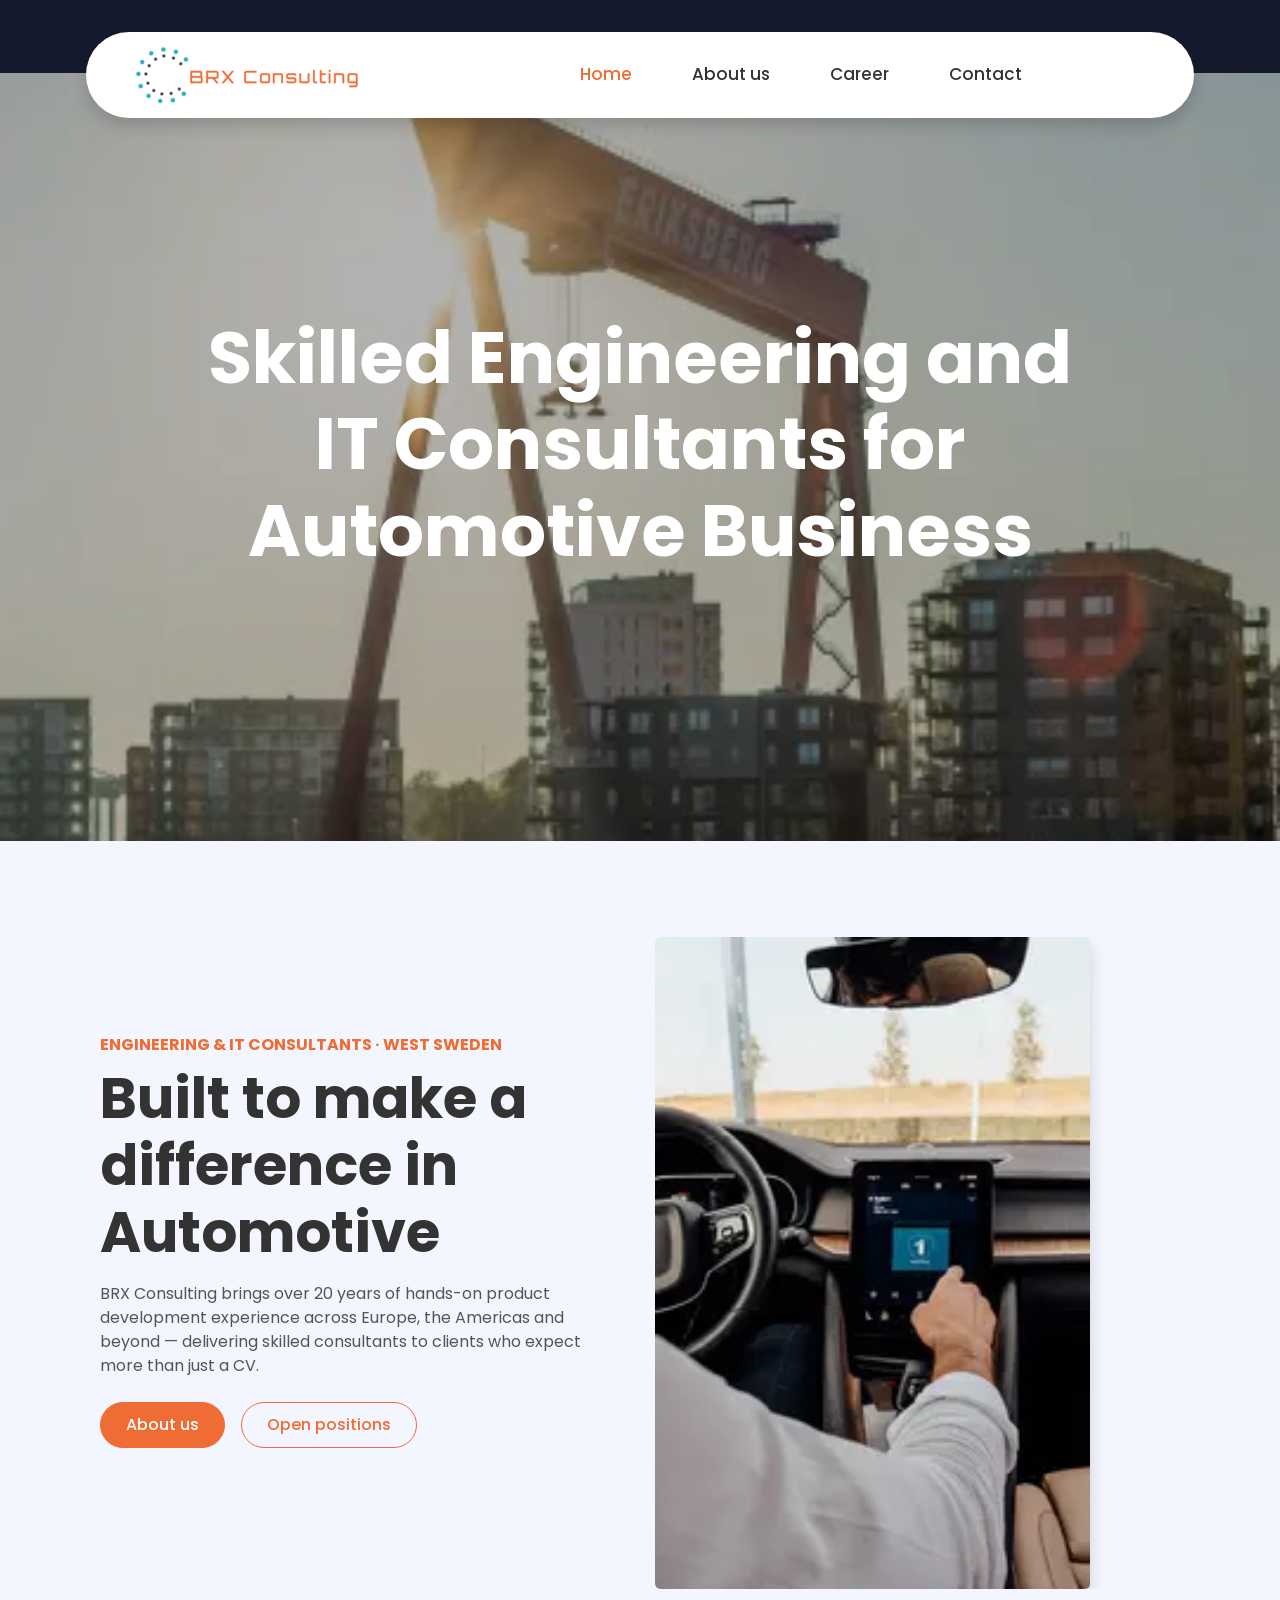
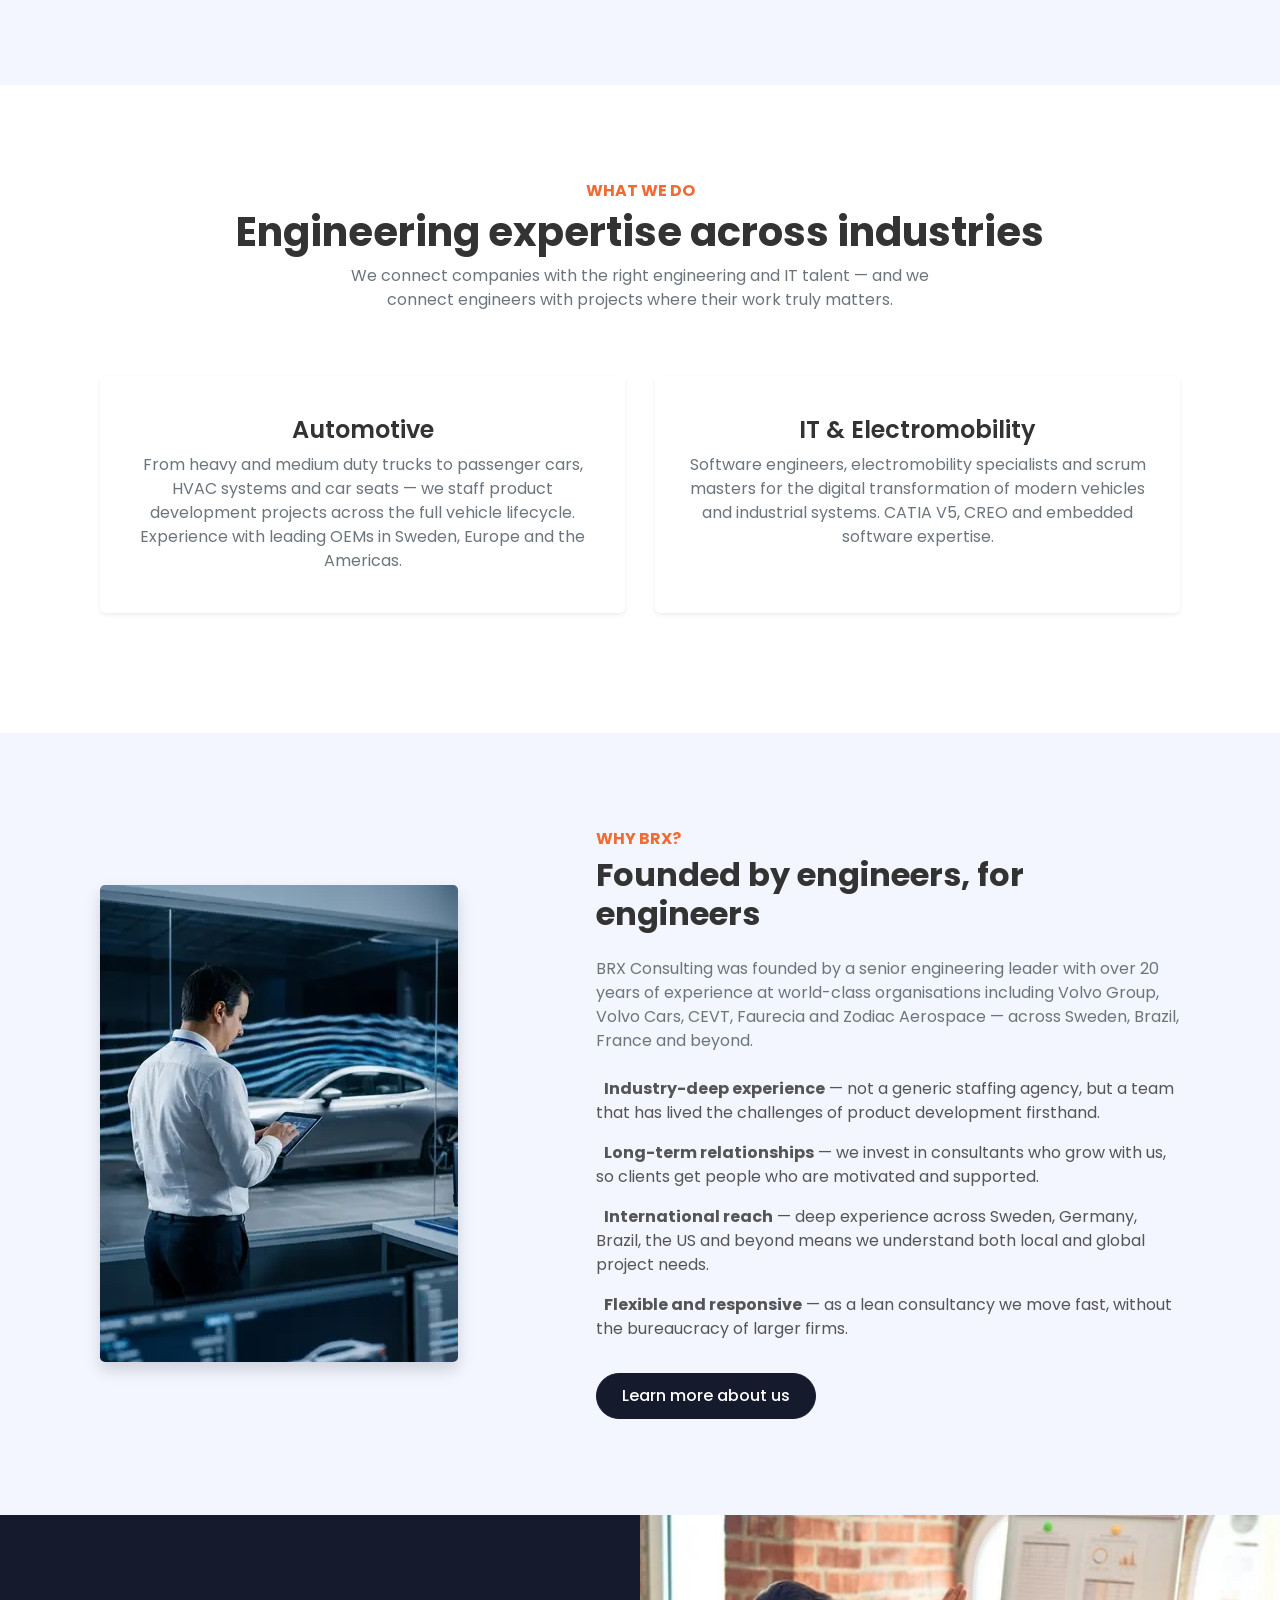
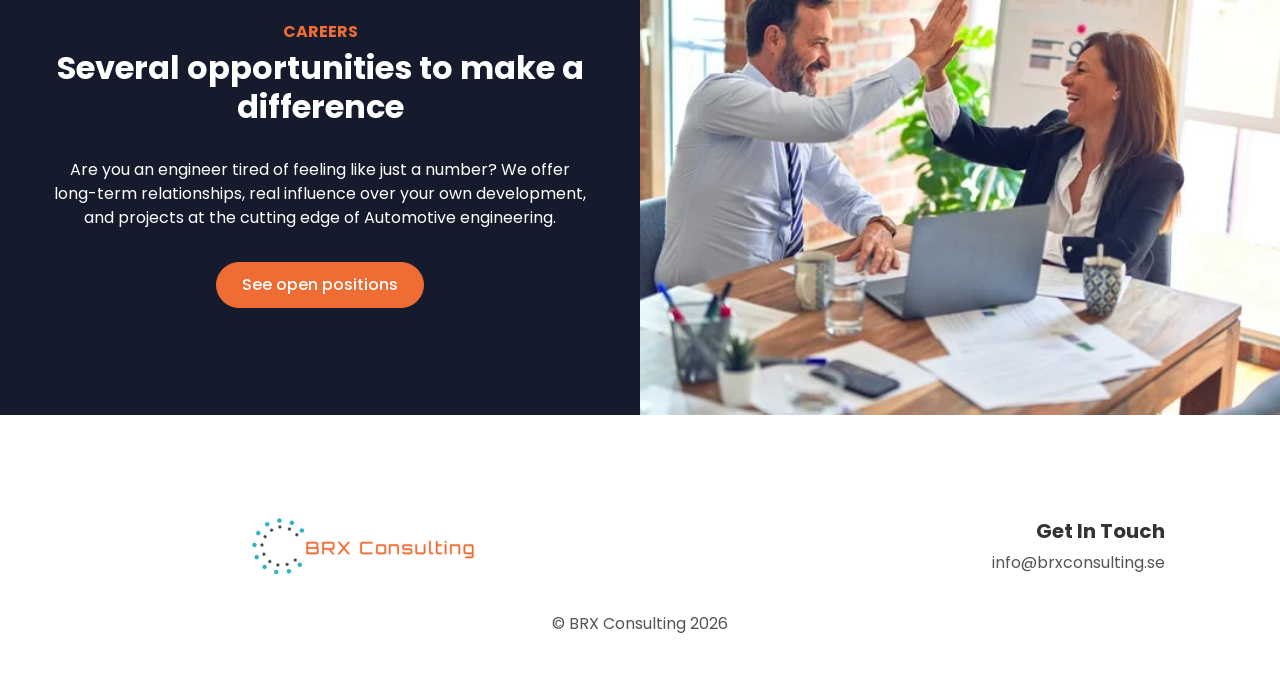
==== commit 3e84941e: "Commit staged BRX site changes" ====
--- a/index.html
+++ b/index.html
@@ -2,20 +2,6 @@
 <html lang="en">
   <head>
     <meta charset="UTF-8" />
-    <!-- Google tag (gtag.js) -->
-    <script
-      async
-      src="https://www.googletagmanager.com/gtag/js?id=G-FSFPS72T0J"
-    ></script>
-    <script>
-      window.dataLayer = window.dataLayer || [];
-      function gtag() {
-        dataLayer.push(arguments);
-      }
-      gtag("js", new Date());
-
-      gtag("config", "G-FSFPS72T0J");
-    </script>
     <meta http-equiv="X-UA-Compatible" content="IE=edge" />
     <meta name="viewport" content="width=device-width, initial-scale=1.0" />
     <meta
@@ -33,36 +19,21 @@
     <link href="img/favicon.ico" rel="icon" />
 
     <!-- Local fonts -->
-    <link rel="preload" href="assets/fonts/poppins-400.woff2" as="font" type="font/woff2" crossorigin>
-    <link rel="preload" href="assets/fonts/poppins-700.woff2" as="font" type="font/woff2" crossorigin>
     <link
       rel="preload"
-      href="https://cdnjs.cloudflare.com/ajax/libs/font-awesome/6.1.1/webfonts/fa-solid-900.woff2"
+      href="assets/fonts/poppins-400.woff2"
       as="font"
       type="font/woff2"
-      crossorigin="anonymous"
+      crossorigin
     />
     <link
       rel="preload"
-      href="https://cdnjs.cloudflare.com/ajax/libs/font-awesome/6.1.1/webfonts/fa-brands-400.woff2"
+      href="assets/fonts/poppins-700.woff2"
       as="font"
       type="font/woff2"
-      crossorigin="anonymous"
-    />
-
-    <!-- Font Awesome (deferred) -->
-    <link
-      rel="stylesheet"
-      href="https://cdnjs.cloudflare.com/ajax/libs/font-awesome/6.1.1/css/all.min.css"
-      media="print"
-      onload="this.media = 'all'"
-    />
-    <noscript>
-      <link
-        rel="stylesheet"
-        href="https://cdnjs.cloudflare.com/ajax/libs/font-awesome/6.1.1/css/all.min.css"
-      />
-    </noscript>
+      crossorigin
+    />
+    <!-- Font Awesome removed: using inline SVGs for common icons -->
 
     <!-- Critical CSS (inlined small file) -->
     <link href="css/critical.css" rel="stylesheet" />
@@ -96,8 +67,10 @@
           <button
             type="button"
             class="navbar-toggler"
-            data-toggle="collapse"
-            data-target="#navbarCollapse"
+            id="navbarToggle"
+            aria-controls="navbarCollapse"
+            aria-expanded="false"
+            aria-label="Toggle navigation"
           >
             <span class="navbar-toggler-icon"></span>
           </button>
@@ -403,8 +376,6 @@
       <i class="fas fa-arrow-up"></i>
     </button>
 
-    <script src="https://code.jquery.com/jquery-3.4.1.min.js"></script>
-    <script src="https://stackpath.bootstrapcdn.com/bootstrap/4.4.1/js/bootstrap.bundle.min.js"></script>
     <script src="js/main.js"></script>
   </body>
 </html>
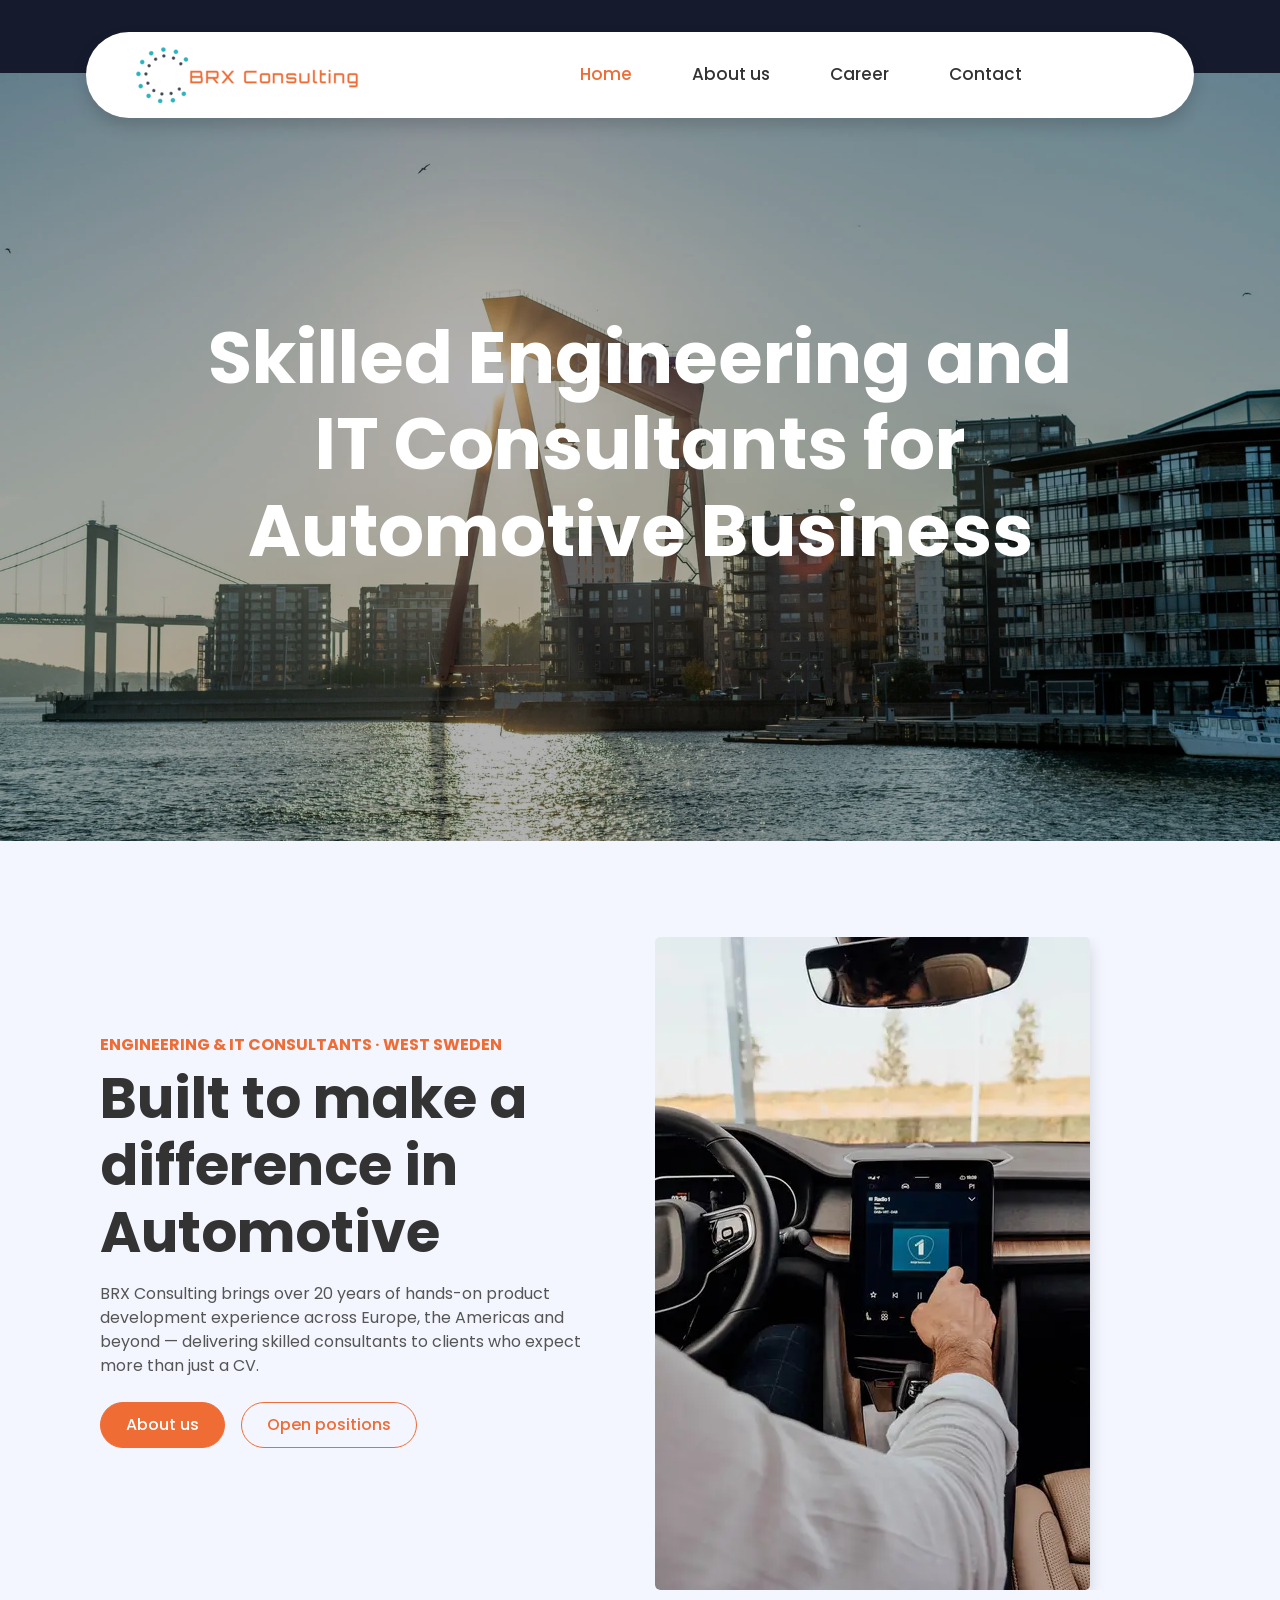
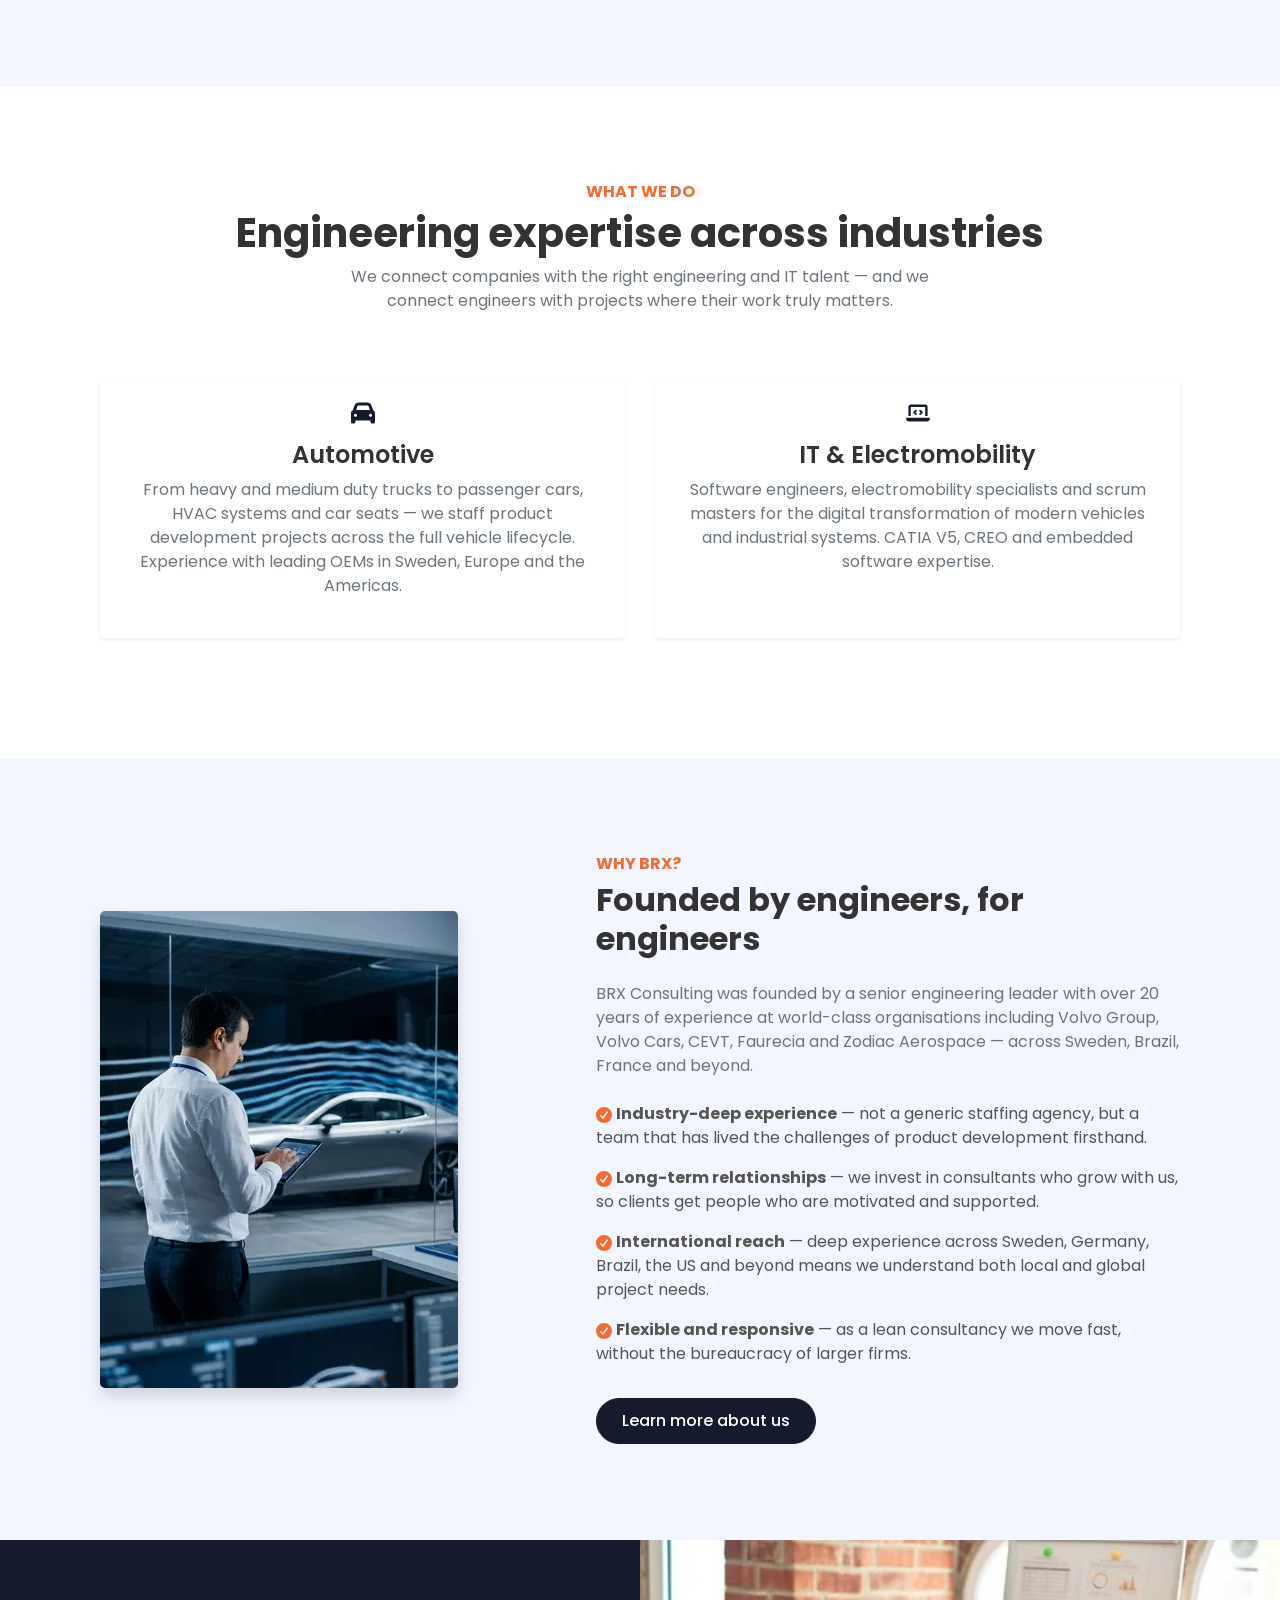
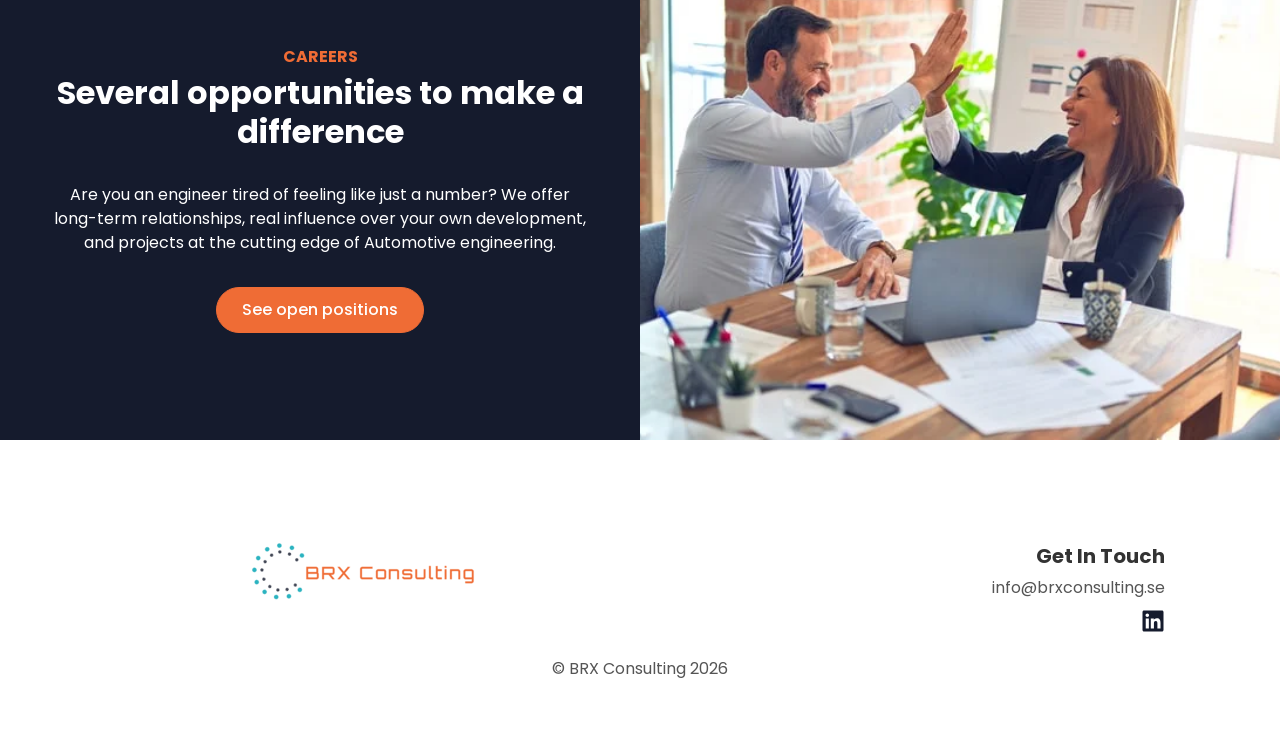
==== commit 1c21723a: "Refine SVG icon sizing and asset layout" ====
--- a/index.html
+++ b/index.html
@@ -197,7 +197,16 @@
           <div class="col-md-6 mb-4">
             <div class="service-card h-100 p-4 text-center shadow-sm rounded">
               <div class="service-icon mb-3">
-                <i class="fas fa-car fa-2x text-primary"></i>
+                <svg
+                  class="icon"
+                  width="1.5em"
+                  height="1.5em"
+                  viewBox="0 0 24 24"
+                  aria-hidden="true"
+                  style="color: var(--primary)"
+                >
+                  <use href="assets/icons-v4.svg#icon-car" />
+                </svg>
               </div>
               <h4>Automotive</h4>
               <p class="text-muted">
@@ -211,7 +220,16 @@
           <div class="col-md-6 mb-4">
             <div class="service-card h-100 p-4 text-center shadow-sm rounded">
               <div class="service-icon mb-3">
-                <i class="fas fa-laptop-code fa-2x text-primary"></i>
+                <svg
+                  class="icon"
+                  width="1.5em"
+                  height="1.5em"
+                  viewBox="0 0 24 24"
+                  aria-hidden="true"
+                  style="color: var(--primary)"
+                >
+                  <use href="assets/icons-v4.svg#icon-laptop" />
+                </svg>
               </div>
               <h4>IT &amp; Electromobility</h4>
               <p class="text-muted">
@@ -257,25 +275,61 @@
             </p>
             <ul class="list-unstyled mt-4">
               <li class="mb-3">
-                <i class="fas fa-check-circle text-warning mr-2"></i>
+                <svg
+                  class="icon"
+                  width="1em"
+                  height="1em"
+                  viewBox="0 0 24 24"
+                  aria-hidden="true"
+                  style="color: var(--warning)"
+                >
+                  <use href="assets/icons-v4.svg#icon-check-circle" />
+                </svg>
                 <strong>Industry-deep experience</strong> — not a generic
                 staffing agency, but a team that has lived the challenges of
                 product development firsthand.
               </li>
               <li class="mb-3">
-                <i class="fas fa-check-circle text-warning mr-2"></i>
+                <svg
+                  class="icon"
+                  width="1em"
+                  height="1em"
+                  viewBox="0 0 24 24"
+                  aria-hidden="true"
+                  style="color: var(--warning)"
+                >
+                  <use href="assets/icons-v4.svg#icon-check-circle" />
+                </svg>
                 <strong>Long-term relationships</strong> — we invest in
                 consultants who grow with us, so clients get people who are
                 motivated and supported.
               </li>
               <li class="mb-3">
-                <i class="fas fa-check-circle text-warning mr-2"></i>
+                <svg
+                  class="icon"
+                  width="1em"
+                  height="1em"
+                  viewBox="0 0 24 24"
+                  aria-hidden="true"
+                  style="color: var(--warning)"
+                >
+                  <use href="assets/icons-v4.svg#icon-check-circle" />
+                </svg>
                 <strong>International reach</strong> — deep experience across
                 Sweden, Germany, Brazil, the US and beyond means we understand
                 both local and global project needs.
               </li>
               <li class="mb-3">
-                <i class="fas fa-check-circle text-warning mr-2"></i>
+                <svg
+                  class="icon"
+                  width="1em"
+                  height="1em"
+                  viewBox="0 0 24 24"
+                  aria-hidden="true"
+                  style="color: var(--warning)"
+                >
+                  <use href="assets/icons-v4.svg#icon-check-circle" />
+                </svg>
                 <strong>Flexible and responsive</strong> — as a lean consultancy
                 we move fast, without the bureaucracy of larger firms.
               </li>
@@ -350,7 +404,17 @@
                   class="a-social"
                   aria-label="BRX Consulting on LinkedIn"
                 >
-                  <i class="fa-brands fa-linkedin fa-xl"></i>
+                  <!-- LinkedIn icon as inline SVG -->
+                  <svg
+                    class="icon"
+                    width="1.5em"
+                    height="1.5em"
+                    viewBox="0 0 24 24"
+                    fill="currentColor"
+                    aria-hidden="true"
+                  >
+                    <use href="assets/icons-v4.svg#icon-linkedin" />
+                  </svg>
                 </a>
               </div>
             </div>
@@ -373,7 +437,9 @@
       id="btn-back-to-top"
       aria-label="Back to top"
     >
-      <i class="fas fa-arrow-up"></i>
+      <svg class="icon" width=".75em" height="1em" aria-hidden="true">
+        <use href="assets/icons-v4.svg#icon-arrow-up" />
+      </svg>
     </button>
 
     <script src="js/main.js"></script>
--- a/css/critical.css
+++ b/css/critical.css
@@ -126,6 +126,14 @@
   z-index: 1;
 }
 
+/* Ensure any remaining <i class="fa-..."> placeholders keep layout stable */
+i[class*="fa"] {
+  display: inline-block;
+  width: 1em;
+  height: 1em;
+  vertical-align: middle;
+}
+
 .about-header,
 .contact-header,
 .career-header {
